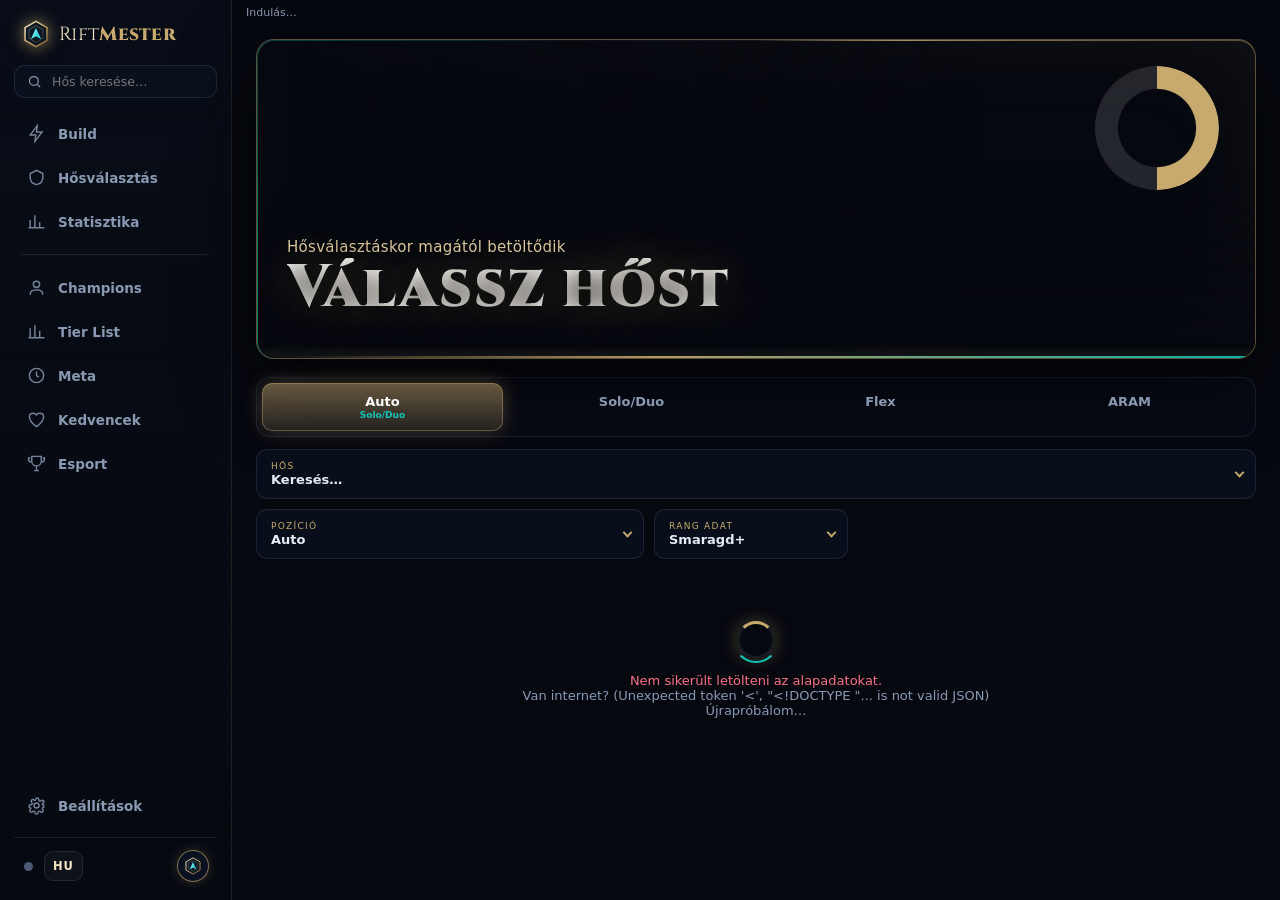
==== web/index.html @ b4574c11 "RiftMester 3.13.0" ====
<!DOCTYPE html>
<html lang="hu">
<head>
<meta charset="utf-8">
<title>RiftMester</title>
<meta name="viewport" content="width=device-width, initial-scale=1">
<link rel="icon" href="logo.svg">
<link rel="preconnect" href="https://fonts.bunny.net">
<link href="https://fonts.bunny.net/css?family=cinzel:600,700,900&display=swap" rel="stylesheet">
<link rel="stylesheet" href="style.css">
</head>
<body>
<div id="bg"><div id="bgImg"></div><div class="glow g1"></div><div class="glow g2"></div><div class="glow g3"></div></div>

<div class="shell">
<aside class="sidebar">
  <div class="side-brand"><img src="logo.svg" alt=""><span>Rift<b>Mester</b></span></div>
  <div class="searchbox side-search"><svg viewBox="0 0 24 24" fill="none" stroke="currentColor" stroke-width="2"><circle cx="11" cy="11" r="7"/><path d="M21 21l-4.3-4.3"/></svg><input type="text" id="topSearch" placeholder="Hős keresése…" data-i18n-ph="Hős keresése…" autocomplete="off"></div>
  <button class="side-btn nav-btn" data-page="build">
    <svg viewBox="0 0 24 24" fill="none" stroke="currentColor" stroke-width="1.8"><path d="M13 2 4 14h7l-1 8 9-12h-7z"/></svg><span data-i18n>Build</span></button>
  <button class="side-btn nav-btn" data-page="cs">
    <svg viewBox="0 0 24 24" fill="none" stroke="currentColor" stroke-width="1.8"><path d="M12 3 4 7v5c0 5 3.5 8 8 9 4.5-1 8-4 8-9V7z"/></svg><span data-i18n>Hősválasztás</span></button>
  <button class="side-btn nav-btn ig" data-page="ingame" hidden>
    <svg viewBox="0 0 24 24" fill="none" stroke="currentColor" stroke-width="1.8"><rect x="2" y="7" width="20" height="10" rx="4"/><path d="M7 11v2M6 12h2M15 12h.01M18 12h.01"/></svg><span data-i18n>In game</span></button>
  <button class="side-btn nav-btn" data-page="stats">
    <svg viewBox="0 0 24 24" fill="none" stroke="currentColor" stroke-width="1.8"><path d="M4 20V10M10 20V4M16 20v-7M22 20H2"/></svg><span data-i18n>Statisztika</span></button>
  <div class="side-sep"></div>
  <button class="side-btn nav-btn" data-page="champions">
    <svg viewBox="0 0 24 24" fill="none" stroke="currentColor" stroke-width="1.8"><circle cx="12" cy="8" r="4"/><path d="M4 21c0-4 3.5-6 8-6s8 2 8 6"/></svg><span data-i18n>Champions</span></button>
  <button class="side-btn nav-btn" data-page="tierlist">
    <svg viewBox="0 0 24 24" fill="none" stroke="currentColor" stroke-width="1.8"><path d="M4 20V8M10 20V4M16 20v-9M22 20H2"/></svg><span data-i18n>Tier List</span></button>
  <button class="side-btn nav-btn" data-page="meta">
    <svg viewBox="0 0 24 24" fill="none" stroke="currentColor" stroke-width="1.8"><circle cx="12" cy="12" r="9"/><path d="M12 7v5l3 2"/></svg><span data-i18n>Meta</span></button>
  <button class="side-btn nav-btn" data-page="favorites">
    <svg viewBox="0 0 24 24" fill="none" stroke="currentColor" stroke-width="1.8"><path d="M12 21C5 16 3 11.5 3 8.5 3 5.5 5.5 4 8 4c1.7 0 3.1.9 4 2.3C12.9 4.9 14.3 4 16 4c2.5 0 5 1.5 5 4.5 0 3-2 7.5-9 12.5z"/></svg><span data-i18n>Kedvencek</span></button>
  <button class="side-btn nav-btn" data-page="esport">
    <svg viewBox="0 0 24 24" fill="none" stroke="currentColor" stroke-width="1.8"><path d="M6 9a6 6 0 0 0 12 0V3H6zM9 21h6M12 15v6M4 5H2v2a3 3 0 0 0 3 3M20 5h2v2a3 3 0 0 1-3 3"/></svg><span data-i18n>Esport</span><span class="nav-badge off" id="esBadge"></span></button>
  <div class="side-spacer"></div>
  <button class="side-btn" id="sideSettings">
    <svg viewBox="0 0 24 24" fill="none" stroke="currentColor" stroke-width="1.8"><circle cx="12" cy="12" r="3.2"/><path d="M19.4 15a1.7 1.7 0 0 0 .3 1.8 2 2 0 1 1-2.8 2.8 1.7 1.7 0 0 0-2.9 1.2 2 2 0 1 1-4 0 1.7 1.7 0 0 0-2.9-1.2 2 2 0 1 1-2.8-2.8A1.7 1.7 0 0 0 4.6 15a2 2 0 1 1 0-4 1.7 1.7 0 0 0 1.5-2.9 2 2 0 1 1 2.8-2.8A1.7 1.7 0 0 0 11 4.6a2 2 0 1 1 4 0 1.7 1.7 0 0 0 2.9 1.5 2 2 0 1 1 2.8 2.8A1.7 1.7 0 0 0 19.4 11a2 2 0 1 1 0 4z"/></svg><span data-i18n>Beállítások</span></button>
  <div class="side-foot">
    <div class="status" id="status" title=""><span class="dot"></span></div>
    <button class="lang-btn" id="langBtn">HU</button>
    <div class="avatar" title="RiftMester"><img src="logo.svg" alt=""></div>
  </div>
</aside>

<div class="appmain">
<div class="statusline" id="statusText" data-i18n>Indulás…</div>

<div id="banner"></div>

<!-- ============ BUILD ============ -->
<section class="page" id="page-build">
  <div class="hero" id="hero">
    <div class="hero-glow"></div>
    <div class="hero-img" id="heroImg"></div>
    <div class="hero-in">
      <div class="hero-top"><div class="badges" id="badges"></div><div class="hero-wr" id="heroWr"></div></div>
      <div class="hero-name">
        <div class="champ-title" id="champTitle" data-i18n>Hősválasztáskor magától betöltődik</div>
        <div class="champ-name" id="champName" data-i18n>Válassz hőst</div>
      </div>
      <div class="abil" id="heroAbil"></div>
    </div>
  </div>

  <div class="favs" id="favs"></div>

  <div class="mode-tabs" id="modeTabs"></div>

  <div class="controls">
    <div class="dd wide" id="ddChamp">
      <button class="dd-btn"><span class="dd-label" data-i18n>Hős</span><span class="dd-value" id="ddChampVal" data-i18n>Keresés…</span><i class="chev"></i></button>
      <div class="dd-menu">
        <input type="text" id="champSearch" placeholder="Írd be a hős nevét…" data-i18n-ph="Írd be a hős nevét…" autocomplete="off">
        <div class="dd-list" id="champList"></div>
      </div>
    </div>
    <div class="dd" id="ddRole">
      <button class="dd-btn"><span class="dd-label" data-i18n>Pozíció</span><span class="dd-value" id="ddRoleVal">Auto</span><i class="chev"></i></button>
      <div class="dd-menu"><div class="dd-list" id="roleList"></div></div>
    </div>
    <div class="dd" id="ddRank">
      <button class="dd-btn"><span class="dd-label" data-i18n>Rang adat</span><span class="dd-value" id="ddRankVal">Smaragd+</span><i class="chev"></i></button>
      <div class="dd-menu"><div class="dd-list" id="rankList"></div></div>
    </div>
  </div>

  <div id="content">
    <div class="placeholder" id="placeholder"><div class="spinner"></div><p id="placeholderText" data-i18n>Adatok betöltése…</p></div>
  </div>
</section>

<!-- ============ HŐSVÁLASZTÁS ============ -->
<section class="page" id="page-cs" hidden>
  <div id="csContent"></div>
</section>

<!-- ============ IN GAME ============ -->
<section class="page" id="page-ingame" hidden>
  <div id="igContent"></div>
</section>

<!-- ============ STATISZTIKA ============ -->
<section class="page" id="page-stats" hidden>
  <div id="statsContent"><div class="placeholder"><div class="spinner"></div><p data-i18n>Statisztika betöltése…</p></div></div>
</section>

<!-- ============ CHAMPIONS ============ -->
<section class="page" id="page-champions" hidden>
  <div id="champContent"></div>
</section>

<!-- ============ TIER LIST ============ -->
<section class="page" id="page-tierlist" hidden>
  <div id="tierContent"></div>
</section>

<!-- ============ META ============ -->
<section class="page" id="page-meta" hidden>
  <div id="metaContent"></div>
</section>

<!-- ============ KEDVENCEK ============ -->
<section class="page" id="page-favorites" hidden>
  <div id="favContent"></div>
</section>

<!-- ============ ESPORT ============ -->
<section class="page" id="page-esport" hidden>
  <div id="esportContent"></div>
</section>

<!-- ============ HAMAROSAN ============ -->
<section class="page" id="page-soon" hidden>
  <div class="soon glass">
    <div class="soon-ic"><img src="logo.svg" alt=""></div>
    <h2 id="soonTitle">Hamarosan</h2>
    <p id="soonText" data-i18n>Ez a rész hamarosan elkészül.</p>
  </div>
</section>

<footer id="footer"></footer>
</div><!-- /main -->
</div><!-- /shell -->

<!-- ============ BEÁLLÍTÁSOK ============ -->
<div class="drawer" id="settings" hidden>
  <div class="drawer-in glass">
    <div class="drawer-h"><h2 data-i18n>Beállítások</h2><button class="icon-btn" id="closeSettings" data-i18n-title="Bezárás" title="Bezárás">✕</button></div>
    <div id="settingsBody"></div>
  </div>
</div>

<div id="tooltip"></div>
<div id="toast"></div>
<script src="i18n.js"></script>
<script src="app.js"></script>
</body>
</html>
---- web/style.css ----
/* ================================================================ RiftMester */
:root {
  --bg: #05080f;
  --glass: rgba(14, 22, 38, .62);
  --glass2: rgba(20, 31, 52, .7);
  --stroke: rgba(160, 190, 230, .12);
  --stroke2: rgba(200, 170, 110, .35);
  --gold: #c8aa6e;
  --gold2: #f3e6c4;
  --accent: #c8aa6e;
  --accent2: #0ac8b9;
  --text: #e6ecf5;
  --muted: #8a99b2;
  --dim: #56647c;
  --good: #34d399;
  --mid: #f5c451;
  /* a hős színe – alapértelmezett jeges-kék, amíg nincs témázott hős (különben eltűnne a dizájn) */
  --champ: #3db5e6;
  --champ2: #0ac8b9;
  --champ-rgb: 61, 181, 230;
  --bad: #fb7185;
  --ap: #a78bfa;
  --ad: #fb923c;
  --r: 14px;
  --font: "Segoe UI Variable Text", "Segoe UI", system-ui, -apple-system, sans-serif;
  --font-d: "Segoe UI Variable Display", "Segoe UI", system-ui, sans-serif;
}
* { box-sizing: border-box; }
html, body { margin: 0; background: var(--bg); color: var(--text); font-family: var(--font); font-size: 13px; }
body { overflow-y: auto; overflow-x: hidden; min-height: 100vh; }
img { display: block; }
button { font-family: inherit; }
::-webkit-scrollbar { width: 7px; }
::-webkit-scrollbar-thumb { background: #ffffff1f; border-radius: 8px; }
::-webkit-scrollbar-track { background: transparent; }
.num { font-variant-numeric: tabular-nums; }

/* ---------- élő háttér */
#bg { position: fixed; inset: 0; z-index: -1; overflow: hidden; background: radial-gradient(120% 80% at 50% 0%, #0d1a30 0%, var(--bg) 60%); }
#bgImg { position: absolute; inset: -40px; background-size: cover; background-position: 50% 20%; filter: blur(28px) saturate(1.3); opacity: .38; transition: background-image .6s, opacity .6s; }
#bg::after { content: ""; position: absolute; inset: 0; background: linear-gradient(180deg, rgba(5,8,15,.25), rgba(5,8,15,.92) 55%, var(--bg)); }
.glow { position: absolute; width: 320px; height: 320px; border-radius: 50%; filter: blur(80px); opacity: .22; animation: drift 18s ease-in-out infinite alternate; }
.glow.g1 { background: var(--accent); top: -120px; left: -80px; }
.glow.g2 { background: var(--accent2); bottom: -140px; right: -100px; animation-delay: -9s; opacity: .14; }
@keyframes drift { to { transform: translate(60px, 90px) scale(1.15); } }

.glass { background: var(--glass); border: 1px solid var(--stroke); border-radius: var(--r);
  backdrop-filter: blur(14px) saturate(1.2); -webkit-backdrop-filter: blur(14px) saturate(1.2);
  box-shadow: 0 10px 30px rgba(0,0,0,.35), inset 0 1px 0 rgba(255,255,255,.04); }

/* ---------- felső sáv */
.topbar { position: sticky; top: 0; z-index: 40; display: flex; align-items: center; gap: 10px; padding: 9px 12px;
  background: rgba(6,10,18,.72); backdrop-filter: blur(16px); -webkit-backdrop-filter: blur(16px); border-bottom: 1px solid var(--stroke); }
.brand { display: flex; align-items: center; gap: 7px; font-family: var(--font-d); font-size: 15.5px; letter-spacing: .3px; color: var(--gold2); }
.brand img { width: 24px; height: 24px; filter: drop-shadow(0 0 6px #c8aa6e55); }
.brand b { color: var(--gold); font-weight: 800; }
.nav { display: flex; gap: 2px; margin-left: auto; background: rgba(255,255,255,.04); border: 1px solid var(--stroke); border-radius: 10px; padding: 2px; }
.nav-btn { border: 0; background: none; color: var(--muted); font-weight: 650; font-size: 12px; padding: 5px 11px; border-radius: 8px; cursor: pointer; transition: .15s; }
.nav-btn:hover { color: var(--text); }
.nav-btn.on { background: linear-gradient(180deg, rgba(255,255,255,.12), rgba(255,255,255,.04)); color: var(--gold2); box-shadow: inset 0 0 0 1px var(--stroke2); }
.icon-btn { width: 30px; height: 30px; display: grid; place-items: center; border-radius: 9px; border: 1px solid var(--stroke); background: rgba(255,255,255,.04);
  color: var(--muted); cursor: pointer; transition: .2s; font-size: 14px; }
.icon-btn:hover { color: var(--gold2); border-color: var(--stroke2); }
.icon-btn svg { width: 17px; height: 17px; }
#openSettings:hover svg { transform: rotate(60deg); transition: transform .4s; }
.status { width: 12px; display: grid; place-items: center; }
.status .dot { width: 9px; height: 9px; border-radius: 50%; background: #4b5a72; }
.status.on .dot { background: var(--good); box-shadow: 0 0 8px var(--good); }
.status.select .dot { background: var(--accent2); box-shadow: 0 0 10px var(--accent2); animation: pulse 1.3s infinite; }
.status.game .dot { background: var(--mid); box-shadow: 0 0 9px var(--mid); }
@keyframes pulse { 50% { opacity: .3; } }
.statusline { font-size: 11px; color: var(--muted); padding: 6px 14px 0; display: flex; gap: 6px; align-items: center; }

/* ---------- oldalak */
.page { padding: 8px 12px 6px; animation: fade .3s ease-out; }
@keyframes fade { from { opacity: 0; transform: translateY(5px); } }
#banner:empty { display: none; }
#banner { padding: 8px 12px 0; }

/* ---------- hős fejléc */
.hero { position: relative; height: 150px; overflow: hidden; padding: 0; }
.hero-img { position: absolute; inset: 0; background-size: cover; background-position: 50% 16%; transform: scale(1.04); transition: background-image .5s; }
.hero-img::after { content: ""; position: absolute; inset: 0;
  background: linear-gradient(90deg, rgba(6,10,18,.94) 0%, rgba(6,10,18,.6) 52%, rgba(6,10,18,.15) 100%), linear-gradient(0deg, rgba(6,10,18,.95), transparent 55%); }
.hero::before { content: ""; position: absolute; inset: 0; border-radius: var(--r); padding: 1px; z-index: 2; pointer-events: none;
  background: linear-gradient(120deg, var(--accent), transparent 35%, transparent 70%, var(--accent2));
  -webkit-mask: linear-gradient(#000 0 0) content-box, linear-gradient(#000 0 0); -webkit-mask-composite: xor; mask-composite: exclude; opacity: .7; }
.hero-in { position: relative; z-index: 1; height: 100%; display: flex; align-items: flex-end; gap: 12px; padding: 14px; }
.champ-frame { width: 72px; height: 72px; padding: 3px; flex: none; background: linear-gradient(140deg, var(--gold2), var(--accent) 45%, #3a2a10);
  clip-path: polygon(50% 0,100% 25%,100% 75%,50% 100%,0 75%,0 25%); filter: drop-shadow(0 0 10px rgba(0,0,0,.6)); }
.champ-frame img { width: 100%; height: 100%; object-fit: cover; clip-path: polygon(50% 0,100% 25%,100% 75%,50% 100%,0 75%,0 25%); background: #0b1220; }
.champ-name { font-family: var(--font-d); font-size: 25px; font-weight: 750; color: #fff; letter-spacing: .2px; text-shadow: 0 2px 12px #000; line-height: 1.05; }
.champ-title { color: var(--gold); font-size: 12px; margin-top: 2px; }
.badges { display: flex; gap: 5px; flex-wrap: wrap; margin-top: 8px; }
.badge { font-size: 10.5px; padding: 3px 8px; border-radius: 20px; background: rgba(0,0,0,.5); border: 1px solid rgba(255,255,255,.12); white-space: nowrap; display: inline-flex; align-items: center; gap: 4px; }
.badge b { font-weight: 750; }
.badge.warn { border-color: #f5c45188; color: var(--mid); }
.badge.acc { border-color: var(--accent); color: var(--gold2); }

/* ---------- kedvencek */
.favs { display: flex; gap: 8px; margin: 10px 0 2px; overflow-x: auto; padding: 2px 2px 6px; }
.favs:empty { display: none; }
.favs .lbl { font-size: 9.5px; letter-spacing: 1.4px; text-transform: uppercase; color: var(--gold); writing-mode: vertical-rl; transform: rotate(180deg); text-align: center; opacity: .8; }
.fav { flex: none; width: 58px; text-align: center; cursor: pointer; transition: transform .15s; }
.fav:hover { transform: translateY(-2px); }
.fav .ring { width: 48px; height: 48px; margin: 0 auto; border-radius: 50%; padding: 3px; position: relative;
  background: conic-gradient(var(--good) calc(var(--wr) * 1%), rgba(251,113,133,.65) 0); }
.fav.nowr .ring { background: conic-gradient(var(--gold) 100%, transparent 0); }
.fav.sel .ring { box-shadow: 0 0 0 2px var(--accent2), 0 0 14px var(--accent2); }
.fav img { width: 100%; height: 100%; border-radius: 50%; border: 2px solid var(--bg); }
.fav .g { font-size: 10px; color: var(--muted); margin-top: 3px; white-space: nowrap; }
.fav .w { font-size: 10.5px; font-weight: 750; }

/* ---------- mód fülek */
.mode-tabs { display: flex; gap: 3px; margin: 8px 0; padding: 3px; border-radius: 12px; background: rgba(255,255,255,.035); border: 1px solid var(--stroke); }
.mtab { flex: 1; text-align: center; padding: 7px 2px; border-radius: 9px; cursor: pointer; color: var(--muted); font-weight: 700; font-size: 11.5px; transition: .18s; position: relative; white-space: nowrap; }
.mtab:hover { color: var(--text); background: rgba(255,255,255,.05); }
.mtab.on { color: #fff; background: linear-gradient(180deg, color-mix(in srgb, var(--accent) 38%, #12223a), #12223a); box-shadow: inset 0 0 0 1px color-mix(in srgb, var(--accent) 60%, transparent), 0 4px 14px rgba(0,0,0,.35); }
.mtab small { display: block; font-size: 9px; font-weight: 650; color: var(--accent2); margin-top: 1px; }
.mtab .live { position: absolute; top: 4px; right: 5px; width: 6px; height: 6px; border-radius: 50%; background: var(--accent2); box-shadow: 0 0 6px var(--accent2); }

/* ---------- lenyílók */
.controls { display: grid; grid-template-columns: 1fr 1fr; gap: 7px; margin-bottom: 10px; }
.dd { position: relative; }
.dd.wide { grid-column: 1 / -1; }
.dd-btn { width: 100%; display: flex; flex-direction: column; align-items: flex-start; gap: 1px; text-align: left; cursor: pointer;
  background: rgba(255,255,255,.04); border: 1px solid var(--stroke); color: var(--text); padding: 7px 30px 7px 11px; border-radius: 11px; position: relative; transition: .15s; }
.dd-btn:hover, .dd.open .dd-btn { border-color: var(--stroke2); background: rgba(255,255,255,.06); }
.dd-label { font-size: 9px; letter-spacing: 1.3px; text-transform: uppercase; color: var(--gold); }
.dd-value { font-size: 13px; font-weight: 650; white-space: nowrap; overflow: hidden; text-overflow: ellipsis; max-width: 100%; display: flex; align-items: center; gap: 6px; }
.dd-value img { width: 18px; height: 18px; border-radius: 5px; }
.chev { position: absolute; right: 12px; top: 50%; width: 7px; height: 7px; border-right: 2px solid var(--gold); border-bottom: 2px solid var(--gold); transform: translateY(-70%) rotate(45deg); transition: transform .2s; }
.dd.open .chev { transform: translateY(-30%) rotate(-135deg); }
.dd-menu { display: none; position: absolute; top: calc(100% + 5px); left: 0; right: 0; z-index: 50; background: rgba(10,16,28,.97); border: 1px solid var(--stroke2);
  border-radius: 12px; box-shadow: 0 18px 40px rgba(0,0,0,.7); padding: 5px; }
#ddRank .dd-menu { left: auto; min-width: 200px; }
#ddRole .dd-menu { min-width: 250px; }
.dd.open .dd-menu { display: block; animation: drop .15s ease-out; }
@keyframes drop { from { opacity: 0; transform: translateY(-4px); } }
.dd-menu input { width: 100%; margin-bottom: 5px; padding: 8px 10px; border-radius: 9px; border: 1px solid var(--stroke); background: rgba(0,0,0,.35); color: var(--text); font: inherit; outline: none; }
.dd-menu input:focus { border-color: var(--accent2); }
.dd-list { max-height: 300px; overflow-y: auto; }
.dd-item { display: flex; align-items: center; gap: 8px; padding: 6px 8px; border-radius: 8px; cursor: pointer; }
.dd-item:hover, .dd-item.kb { background: rgba(255,255,255,.07); }
.dd-item.sel { background: rgba(200,170,110,.12); box-shadow: inset 0 0 0 1px var(--stroke2); }
.dd-item img { width: 24px; height: 24px; border-radius: 6px; }
.dd-item .sub { margin-left: auto; font-size: 11px; color: var(--muted); white-space: nowrap; }
.role-ico { width: 17px; height: 17px; flex: none; color: var(--gold); }

/* ---------- kártyák */
.card { margin-bottom: 10px; overflow: hidden; }
.card-h { display: flex; align-items: center; gap: 9px; padding: 10px 13px; cursor: pointer; user-select: none; }
.card-h:hover { background: rgba(255,255,255,.025); }
.card-h .ico { width: 22px; height: 22px; display: grid; place-items: center; font-size: 15px; }
.card-h .ico img { width: 22px; height: 22px; border-radius: 6px; }
.card-h h2 { margin: 0; font-family: var(--font-d); font-size: 13.5px; letter-spacing: .3px; color: var(--gold2); font-weight: 700; }
.card-h .meta { margin-left: auto; font-size: 11px; color: var(--muted); }
.card-h .chev { position: static; transform: rotate(45deg); margin-left: 8px; }
.card.collapsed .card-h .chev { transform: rotate(-45deg); }
.card-b { padding: 2px 13px 13px; }
.card.collapsed .card-b { display: none; }
.wr { font-weight: 750; }
.wr.g { color: var(--good); } .wr.m { color: var(--mid); } .wr.b { color: var(--bad); }
.sub-h { font-size: 9.5px; letter-spacing: 1.4px; text-transform: uppercase; color: var(--muted); margin: 11px 0 7px; display: flex; align-items: center; gap: 8px; }
.sub-h::after { content: ""; flex: 1; height: 1px; background: var(--stroke); order: 1; }
.sub-h .r { color: var(--text); letter-spacing: 0; text-transform: none; font-size: 11px; order: 2; }

/* ---------- ikonok */
.ic { position: relative; width: 40px; height: 40px; border-radius: 9px; border: 1px solid rgba(200,170,110,.4); overflow: hidden; background: #000; cursor: help; flex: none; }
.ic img { width: 100%; height: 100%; }
.ic .n { position: absolute; right: 2px; bottom: 0; font-size: 10px; font-weight: 800; text-shadow: 0 0 3px #000, 0 0 3px #000; }
.ic.owned::after { content: "✓"; position: absolute; inset: 0; display: grid; place-items: center; font-size: 20px; font-weight: 900; color: var(--good); background: rgba(0,0,0,.55); }
.ic.fit::before { content: ""; position: absolute; top: 3px; right: 3px; width: 7px; height: 7px; border-radius: 50%; background: var(--accent2); box-shadow: 0 0 6px var(--accent2); z-index: 2; }
.icons { display: flex; align-items: center; gap: 6px; flex-wrap: wrap; }

/* ---------- egységes build útvonal */
.start-row { display: flex; align-items: center; gap: 10px; }
.start-row .meta { margin-left: auto; text-align: right; font-size: 11px; color: var(--muted); line-height: 1.35; }
.path { display: grid; grid-template-columns: repeat(6, 1fr); gap: 5px; margin-top: 4px; position: relative; }
.path::before { content: ""; position: absolute; left: 7%; right: 7%; top: 39px; height: 2px; background: linear-gradient(90deg, var(--accent), var(--accent2)); opacity: .35; z-index: 0; }
.slot { position: relative; z-index: 1; display: flex; flex-direction: column; align-items: center; text-align: center; padding: 6px 2px 7px; border-radius: 11px; transition: .2s; }
.slot .no { font-size: 9.5px; font-weight: 800; color: var(--dim); margin-bottom: 4px; letter-spacing: .5px; }
.slot.core .no { color: var(--gold); }
.slot .ic.main { width: 46px; height: 46px; border-radius: 11px; border: 1.5px solid var(--gold); box-shadow: 0 4px 14px rgba(0,0,0,.5); }
.slot.opt .ic.main { border-color: rgba(200,170,110,.55); }
.slot .nm { font-size: 9.8px; line-height: 1.2; color: var(--text); margin-top: 5px; height: 2.4em; overflow: hidden; display: -webkit-box; -webkit-line-clamp: 2; -webkit-box-orient: vertical; padding: 0 1px; }
.slot .w { font-size: 10px; margin-top: 2px; }
.slot .alts { display: flex; gap: 3px; margin-top: 5px; }
.slot .alts .ic { width: 23px; height: 23px; border-radius: 6px; border-color: rgba(255,255,255,.18); opacity: .9; }
.slot .alts .ic.fit::before { width: 5px; height: 5px; top: 2px; right: 2px; }
.slot.done { opacity: .55; }
.slot.next { background: linear-gradient(180deg, color-mix(in srgb, var(--accent2) 22%, transparent), transparent); box-shadow: inset 0 0 0 1px color-mix(in srgb, var(--accent2) 60%, transparent); opacity: 1; }
.slot.next .ic.main { border-color: var(--accent2); box-shadow: 0 0 0 2px var(--accent2), 0 0 18px var(--accent2); animation: glow 1.6s infinite; }
.slot.next .no { color: var(--accent2); }
.slot.next .no::after { content: " · MOST"; }
@keyframes glow { 50% { box-shadow: 0 0 0 2px var(--accent2), 0 0 5px var(--accent2); } }
.path-legend { display: flex; justify-content: space-between; font-size: 10.5px; color: var(--muted); margin-top: 8px; padding-top: 8px; border-top: 1px dashed var(--stroke); gap: 8px; flex-wrap: wrap; }
.path-legend i { display: inline-block; width: 7px; height: 7px; border-radius: 50%; background: var(--accent2); box-shadow: 0 0 5px var(--accent2); margin-right: 4px; vertical-align: 0; }

/* ---------- rúnák */
.rune-wrap { display: grid; grid-template-columns: 1.25fr 1fr; gap: 9px; }
.tree { background: rgba(0,0,0,.25); border: 1px solid var(--stroke); border-radius: 12px; padding: 9px 6px; }
.tree-h { display: flex; align-items: center; gap: 6px; justify-content: center; margin-bottom: 6px; font-weight: 750; font-size: 12px; }
.tree-h img { width: 20px; height: 20px; }
.rrow { display: flex; justify-content: center; gap: 6px; padding: 4px 0; }
.rrow + .rrow { border-top: 1px dashed rgba(255,255,255,.05); }
.rune { width: 30px; height: 30px; border-radius: 50%; padding: 2px; opacity: .22; filter: grayscale(1); transition: .15s; cursor: help; }
.rune img { width: 100%; height: 100%; }
.rune.on { opacity: 1; filter: none; box-shadow: 0 0 0 2px var(--tree, var(--gold)), 0 0 12px var(--tree, var(--gold)); }
.rrow.key .rune { width: 40px; height: 40px; }
.keystone-name { text-align: center; margin: 2px 0 4px; color: var(--gold2); font-weight: 650; font-size: 12px; }
.shards { display: flex; flex-direction: column; gap: 5px; margin-top: 8px; padding-top: 8px; border-top: 1px solid var(--stroke); }
.shard { display: flex; align-items: center; gap: 7px; font-size: 11.5px; }
.shard img, .shard .sh-fallback { width: 20px; height: 20px; border-radius: 50%; background: rgba(255,255,255,.08); padding: 2px; }
.sh-fallback { display: grid; place-items: center; font-size: 9px; color: var(--gold); }
.auto-st { margin-top: 10px; font-size: 11.5px; padding: 7px 10px; border-radius: 9px; background: rgba(52,211,153,.08); border: 1px solid rgba(52,211,153,.3); color: #bdf5dc; }
.auto-st.bad { background: rgba(251,113,133,.08); border-color: rgba(251,113,133,.35); color: #ffd0d8; }

.btn { display: inline-flex; align-items: center; justify-content: center; gap: 7px; cursor: pointer; border: 1px solid var(--stroke2); color: var(--gold2);
  background: linear-gradient(180deg, rgba(255,255,255,.09), rgba(255,255,255,.02)); padding: 8px 13px; border-radius: 10px; font-weight: 650; font-size: 12.5px; transition: .15s; }
.btn:hover { border-color: var(--gold); box-shadow: 0 0 14px rgba(200,170,110,.25); }
.btn.full { width: 100%; margin-top: 10px; }
.btn:disabled { opacity: .5; cursor: default; }
.btn.small { padding: 5px 10px; font-size: 11.5px; }

/* ---------- skillek */
.spell-row { display: flex; gap: 14px; }
.spell { display: flex; align-items: center; gap: 8px; }
.spell .nm { font-weight: 650; }
.max-row { display: flex; align-items: center; gap: 7px; margin-bottom: 9px; }
.skill { position: relative; }
.skill .ic { width: 40px; height: 40px; border-color: var(--gold); }
.skill .key { position: absolute; left: -4px; bottom: -4px; background: #0b1424; border: 1px solid var(--gold); color: var(--gold2); font-size: 10px; font-weight: 850; width: 17px; height: 17px; display: grid; place-items: center; border-radius: 5px; }
.arrow { width: 10px; height: 10px; border-top: 2px solid var(--dim); border-right: 2px solid var(--dim); transform: rotate(45deg); flex: none; }
.grid { display: grid; grid-template-columns: 24px repeat(18, 1fr); gap: 2px; }
.grid .lbl { display: grid; place-items: center; font-weight: 850; color: var(--gold); font-size: 11px; }
.grid .hdr { font-size: 8.5px; color: var(--dim); text-align: center; }
.grid .hdr.now { color: #fff; font-weight: 850; }
.grid .c { height: 18px; border-radius: 4px; background: rgba(255,255,255,.035); display: grid; place-items: center; font-size: 9.5px; color: transparent; }
.grid .c.on { color: #04101a; font-weight: 850; }
.grid .c.on.Q { background: #2dd4bf; } .grid .c.on.W { background: #60a5fa; } .grid .c.on.E { background: #c084fc; } .grid .c.on.R { background: var(--gold); }
.grid .c.now { outline: 2px solid #fff; outline-offset: -1px; }
.lvl-hint { margin: 2px 0 9px; font-size: 12px; background: rgba(0,0,0,.25); border-left: 3px solid var(--accent); padding: 7px 10px; border-radius: 8px; }
.lvl-hint b { color: var(--gold2); }

/* ---------- ellenfél */
.enemy-row { display: flex; gap: 6px; flex-wrap: wrap; }
.enemy-row .ic { width: 34px; height: 34px; border-radius: 50%; border-color: rgba(251,113,133,.6); }
.dmg { margin: 10px 0 4px; }
.dmg-bar { display: flex; height: 8px; border-radius: 5px; overflow: hidden; background: rgba(255,255,255,.06); }
.dmg-bar .ad { background: linear-gradient(90deg, #f97316, #fdba74); }
.dmg-bar .ap { background: linear-gradient(90deg, #8b5cf6, #c4b5fd); }
.dmg-leg { display: flex; justify-content: space-between; font-size: 11px; color: var(--muted); margin-top: 4px; }
.tip { background: rgba(0,0,0,.25); border-left: 3px solid var(--accent2); padding: 8px 10px; border-radius: 8px; margin-top: 7px; font-size: 12px; line-height: 1.4; }
.tip .icons { margin-top: 6px; }
.tip .icons .ic { width: 30px; height: 30px; }
.tips-list { margin: 0; padding-left: 16px; color: var(--muted); line-height: 1.5; font-size: 12px; }
.tips-list li + li { margin-top: 4px; }

/* ---------- jegyzetek, hibák */
.note { display: flex; gap: 8px; align-items: center; font-size: 12px; line-height: 1.4; padding: 8px 11px; border-radius: 11px; margin-bottom: 8px;
  background: rgba(245,196,81,.08); border: 1px solid rgba(245,196,81,.35); color: #f6e2ab; }
.note.info { background: rgba(10,200,185,.08); border-color: rgba(10,200,185,.35); color: #c3f5ef; }
.note .btn { margin-left: auto; flex: none; }
.errbox { padding: 13px; margin: 6px 0 12px; border-color: rgba(251,113,133,.35); }
.errbox h3 { margin: 0 0 6px; color: var(--bad); font-size: 14px; }
.errbox pre { white-space: pre-wrap; word-break: break-word; font-size: 10.5px; color: #d6b4bb; max-height: 160px; overflow: auto; background: rgba(0,0,0,.35); padding: 8px; border-radius: 8px; }
.errbox .row { display: flex; gap: 8px; margin-top: 8px; }
.placeholder { text-align: center; padding: 46px 20px; color: var(--muted); }
.spinner { width: 38px; height: 38px; margin: 0 auto 14px; border: 3px solid rgba(255,255,255,.08); border-top-color: var(--accent); border-radius: 50%; animation: spin 1s linear infinite; }
@keyframes spin { to { transform: rotate(360deg); } }
.err { color: var(--bad); }
footer { text-align: center; font-size: 10.5px; color: var(--dim); padding: 4px 12px 14px; }

/* ================================================================ Statisztika */
.prof { display: flex; align-items: center; gap: 11px; padding: 12px; margin-bottom: 10px; }
.prof img { width: 50px; height: 50px; border-radius: 50%; border: 2px solid var(--gold); }
.prof .nm { font-family: var(--font-d); font-size: 17px; font-weight: 750; }
.prof .nm span { color: var(--muted); font-weight: 500; font-size: 13px; }
.prof .sm { font-size: 11px; color: var(--muted); margin-top: 2px; }
.prof .btn { margin-left: auto; }
.ranked { display: grid; grid-template-columns: 1fr 1fr; gap: 8px; margin-bottom: 10px; }
.rk { padding: 11px; display: flex; gap: 9px; align-items: center; min-height: 74px; }
.rk img { width: 46px; height: 46px; object-fit: contain; filter: drop-shadow(0 0 8px rgba(0,0,0,.6)); }
.rk .q { font-size: 9.5px; letter-spacing: 1.2px; text-transform: uppercase; color: var(--gold); }
.rk .t { font-weight: 750; font-size: 14px; margin: 1px 0; }
.rk .s { font-size: 11px; color: var(--muted); }
.summary { display: flex; gap: 14px; align-items: center; padding: 13px; margin: 8px 0 10px; }
.donut { width: 96px; height: 96px; flex: none; position: relative; }
.donut svg { width: 100%; height: 100%; transform: rotate(-90deg); }
.donut .c { position: absolute; inset: 0; display: grid; place-items: center; text-align: center; }
.donut .c b { font-size: 16.5px; font-family: var(--font-d); display: block; }
.donut .c span { font-size: 9.5px; color: var(--muted); letter-spacing: 1px; text-transform: uppercase; }
.kpis { display: grid; grid-template-columns: 1fr 1fr; gap: 8px 14px; flex: 1; }
.kpi .v { font-size: 17px; font-weight: 750; font-family: var(--font-d); }
.kpi .l { font-size: 10px; color: var(--muted); letter-spacing: .6px; text-transform: uppercase; }
.crow { display: grid; grid-template-columns: 34px 1fr auto; gap: 10px; align-items: center; padding: 7px 4px; border-bottom: 1px solid rgba(255,255,255,.04); cursor: pointer; border-radius: 8px; }
.crow:hover { background: rgba(255,255,255,.04); }
.crow img { width: 34px; height: 34px; border-radius: 9px; }
.crow .nm { font-weight: 650; font-size: 12.5px; display: flex; justify-content: space-between; gap: 6px; }
.crow .nm span { color: var(--muted); font-weight: 500; font-size: 11px; }
.wl { display: flex; height: 6px; border-radius: 4px; overflow: hidden; margin-top: 5px; background: rgba(255,255,255,.06); }
.wl .w { background: linear-gradient(90deg, #10b981, #34d399); }
.wl .l { background: linear-gradient(90deg, #e11d48, #fb7185); }
.crow .st { text-align: right; font-size: 11px; color: var(--muted); line-height: 1.35; min-width: 64px; }
.crow .st .wr { font-size: 13px; }
.mrow { display: grid; grid-template-columns: 4px 32px 1fr auto; gap: 9px; align-items: center; padding: 6px 0; border-bottom: 1px solid rgba(255,255,255,.04); }
.mrow .bar { width: 4px; height: 32px; border-radius: 3px; background: var(--bad); }
.mrow.win .bar { background: var(--good); }
.mrow img { width: 32px; height: 32px; border-radius: 8px; }
.mrow .t1 { font-weight: 650; font-size: 12px; }
.mrow .t2 { font-size: 10.5px; color: var(--muted); }
.mrow .kda { text-align: right; font-size: 12px; font-weight: 650; }
.mrow .kda span { display: block; font-size: 10.5px; color: var(--muted); font-weight: 500; }
.empty { text-align: center; color: var(--muted); padding: 22px 10px; font-size: 12px; line-height: 1.5; }

/* ================================================================ Beállítások */
.drawer { position: fixed; inset: 0; z-index: 90; background: rgba(2,5,10,.55); backdrop-filter: blur(3px); display: flex; justify-content: flex-end; }
.drawer[hidden] { display: none; }
.drawer-in { width: min(440px, 100%); height: 100%; overflow-y: auto; border-radius: 0; border-width: 0 0 0 1px; padding: 0 14px 20px; animation: slide .22s ease-out; background: rgba(9,14,25,.96); }
@keyframes slide { from { transform: translateX(30px); opacity: 0; } }
.drawer-h { position: sticky; top: 0; display: flex; align-items: center; padding: 14px 0 10px; background: rgba(9,14,25,.96); z-index: 2; }
.drawer-h h2 { margin: 0; font-family: var(--font-d); font-size: 18px; color: var(--gold2); }
.drawer-h .icon-btn { margin-left: auto; }
.set-sec { margin-top: 14px; }
.set-sec h3 { margin: 0 0 8px; font-size: 10px; letter-spacing: 1.5px; text-transform: uppercase; color: var(--gold); }
.set-row { display: flex; align-items: center; gap: 12px; padding: 10px 12px; background: rgba(255,255,255,.035); border: 1px solid var(--stroke); border-radius: 11px; margin-bottom: 6px; }
.set-row .tx { flex: 1; }
.set-row .tx b { display: block; font-size: 12.5px; font-weight: 650; }
.set-row .tx span { font-size: 11px; color: var(--muted); line-height: 1.35; display: block; margin-top: 2px; }
.switch { position: relative; width: 40px; height: 23px; flex: none; }
.switch input { opacity: 0; width: 0; height: 0; }
.switch i { position: absolute; inset: 0; border-radius: 20px; background: rgba(255,255,255,.12); transition: .2s; cursor: pointer; }
.switch i::after { content: ""; position: absolute; width: 17px; height: 17px; left: 3px; top: 3px; border-radius: 50%; background: #cbd5e1; transition: .2s; }
.switch input:checked + i { background: linear-gradient(90deg, var(--accent2), #22d3ee); }
.switch input:checked + i::after { transform: translateX(17px); background: #fff; }
.choice { display: grid; gap: 6px; }
.choice label { display: flex; gap: 10px; align-items: flex-start; padding: 10px 12px; border-radius: 11px; border: 1px solid var(--stroke); background: rgba(255,255,255,.035); cursor: pointer; transition: .15s; }
.choice label:hover { border-color: var(--stroke2); }
.choice input { margin-top: 2px; accent-color: var(--accent2); }
.choice label.on { border-color: color-mix(in srgb, var(--accent2) 70%, transparent); background: rgba(10,200,185,.07); }
.choice b { display: block; font-size: 12.5px; }
.choice span { font-size: 11px; color: var(--muted); display: block; margin-top: 2px; line-height: 1.35; }
.set-input { width: 100%; padding: 8px 10px; border-radius: 9px; border: 1px solid var(--stroke); background: rgba(0,0,0,.35); color: var(--text); font: inherit; outline: none; }
.set-input:focus { border-color: var(--accent2); }
select.set-input { cursor: pointer; }
.set-foot { font-size: 11px; color: var(--muted); margin-top: 16px; text-align: center; line-height: 1.5; }

/* ---------- tooltip, toast */
#tooltip { position: fixed; z-index: 120; pointer-events: none; max-width: 300px; background: rgba(6,10,18,.97); border: 1px solid var(--stroke2);
  border-radius: 10px; padding: 9px 11px; box-shadow: 0 14px 34px #000; display: none; font-size: 12px; line-height: 1.45; white-space: pre-line; }
#tooltip .tt-h { color: var(--gold2); font-weight: 750; font-size: 13px; margin-bottom: 4px; display: flex; justify-content: space-between; gap: 10px; }
#tooltip .tt-g { color: var(--mid); font-weight: 650; }
#tooltip .tt-d { color: #b9c4d6; }
#toast { position: fixed; left: 50%; bottom: 18px; transform: translateX(-50%) translateY(30px); opacity: 0; transition: .25s; z-index: 130;
  background: rgba(10,22,36,.97); border: 1px solid var(--accent2); color: var(--text); padding: 9px 14px; border-radius: 11px; box-shadow: 0 10px 28px #000; max-width: 90%; text-align: center; }
#toast.show { transform: translateX(-50%); opacity: 1; }
#toast.bad { border-color: var(--bad); }

/* ---------- v3.1: tárgy nézetek, ellenfél szerinti build */
.seg { display: flex; gap: 3px; padding: 3px; border-radius: 10px; background: rgba(0,0,0,.28); border: 1px solid var(--stroke); margin: 2px 0 6px; }
.seg button { flex: 1; border: 0; background: none; color: var(--muted); font-weight: 700; font-size: 11.5px; padding: 6px 4px; border-radius: 7px; cursor: pointer; transition: .15s; }
.seg button:hover { color: var(--text); }
.seg button.on { color: #fff; background: linear-gradient(180deg, color-mix(in srgb, var(--accent2) 35%, #12223a), #12223a); box-shadow: inset 0 0 0 1px color-mix(in srgb, var(--accent2) 55%, transparent); }
.seg .cnt { display: inline-grid; place-items: center; min-width: 16px; height: 16px; padding: 0 4px; border-radius: 8px; background: var(--accent2); color: #03121a; font-size: 10px; font-weight: 850; margin-left: 3px; }
.slot.changed .ic.main { border-color: var(--accent2); box-shadow: 0 0 0 1px var(--accent2), 0 4px 14px rgba(10,200,185,.25); }
.slot.changed::after { content: "ÚJ"; position: absolute; top: 15px; right: 4px; font-size: 8.5px; font-weight: 900; color: #03121a; background: var(--accent2); padding: 1px 4px; border-radius: 5px; z-index: 3; }
.slot .tipp { font-size: 9.5px; color: var(--accent2); font-weight: 650; }
.enemy-mini { display: flex; align-items: center; gap: 4px; margin-bottom: 6px; }
.enemy-mini img { width: 22px; height: 22px; border-radius: 50%; border: 1px solid rgba(251,113,133,.6); }
.enemy-mini span { margin-left: auto; font-size: 10.5px; color: var(--muted); }
.whys { display: flex; flex-direction: column; gap: 5px; margin-top: 8px; }
.why { display: flex; gap: 9px; align-items: center; padding: 6px 8px; border-radius: 9px; background: rgba(10,200,185,.06); border: 1px solid rgba(10,200,185,.22); }
.why.ok { background: rgba(52,211,153,.05); border-color: rgba(52,211,153,.2); }
.why .ic { width: 30px; height: 30px; }
.why b { display: block; font-size: 12px; }
.why span { display: block; font-size: 10.8px; color: var(--muted); line-height: 1.35; }
.empty-mini { font-size: 11.5px; color: var(--muted); padding: 8px 10px; border-radius: 9px; background: rgba(255,255,255,.03); border: 1px dashed var(--stroke); }

/* ---------- v3.2: nyelv */
.lang-btn { height: 30px; min-width: 38px; padding: 0 8px; border-radius: 9px; border: 1px solid var(--stroke); background: rgba(255,255,255,.04);
  color: var(--gold2); font-weight: 800; font-size: 11.5px; letter-spacing: .8px; cursor: pointer; transition: .2s; }
.lang-btn:hover { border-color: var(--stroke2); box-shadow: 0 0 12px rgba(200,170,110,.25); }
.choice.two { grid-template-columns: 1fr 1fr; }
.choice.two label { align-items: center; }
.set-hint { font-size: 11px; color: var(--muted); margin-top: 6px; }

/* ---------- v3.3: hősválasztás */
@media (max-width: 560px) { .brand span { display: none; } .nav-btn { padding: 5px 8px; } }
.cs-wait { text-align: center; padding: 34px 20px; margin-top: 6px; }
.cs-wait img { width: 46px; height: 46px; margin: 0 auto 10px; opacity: .9; }
.cs-wait h3 { margin: 0 0 6px; font-size: 16px; color: var(--gold2); }
.cs-wait p { margin: 0; color: var(--muted); font-size: 12.5px; line-height: 1.5; }
.cs-auto { display: inline-flex; gap: 7px; align-items: center; margin-top: 16px; font-size: 12px; color: var(--muted); cursor: pointer; }
.cs-auto input { accent-color: var(--accent2); }
.cs-head { display: flex; align-items: center; justify-content: space-between; padding: 11px 14px; margin: 4px 0 8px; }
.cs-head.turn { border-color: color-mix(in srgb, var(--accent2) 60%, transparent); box-shadow: 0 0 0 1px color-mix(in srgb, var(--accent2) 40%, transparent), 0 0 24px rgba(10,200,185,.18); }
.cs-head.turn.ban { border-color: rgba(251,113,133,.6); box-shadow: 0 0 24px rgba(251,113,133,.18); }
.cs-phase { font-size: 10.5px; color: var(--muted); }
.cs-turn { font-weight: 750; font-size: 14px; color: var(--gold2); margin-top: 1px; }
.cs-head.turn .cs-turn { color: #fff; }
.cs-timer { font: 800 26px var(--font-d); color: var(--gold2); font-variant-numeric: tabular-nums; }
.cs-timer.hurry { color: var(--bad); animation: pulse .6s infinite; }
.cs-bans { display: flex; align-items: center; gap: 8px; margin-bottom: 8px; }
.cs-bans > div { flex: 1; display: flex; gap: 3px; }
.cs-bans > div:last-child { justify-content: flex-end; }
.cs-bans img { width: 24px; height: 24px; border-radius: 6px; filter: grayscale(1) brightness(.7); border: 1px solid rgba(255,255,255,.12); }
.cs-bans span { font-size: 9.5px; color: var(--dim); }
.cs-teams { display: grid; grid-template-columns: 1fr 1fr; gap: 7px; }
.cs-team h4 { margin: 0 0 5px; font-size: 11px; font-weight: 750; padding: 0 4px; }
.cs-team.mine h4 { color: #7cc4ff; } .cs-team.theirs h4 { color: #ff8a9b; text-align: right; }
.cs-m { padding: 6px; border-radius: 10px; margin-bottom: 5px; background: rgba(255,255,255,.035); border: 1px solid var(--stroke); }
.cs-m.mine { border-left: 2px solid rgba(96,165,250,.6); }
.cs-m.theirs { border-right: 2px solid rgba(251,113,133,.6); }
.cs-m.me { background: linear-gradient(90deg, rgba(10,200,185,.12), rgba(255,255,255,.03)); border-color: color-mix(in srgb, var(--accent2) 45%, transparent); }
.cs-row { display: flex; align-items: center; gap: 6px; }
.cs-team.theirs .cs-row { flex-direction: row-reverse; text-align: right; }
.cs-pos { width: 15px; flex: none; color: var(--gold); display: grid; place-items: center; }
.cs-pos .role-ico { width: 14px; height: 14px; }
.cs-ic { width: 36px; height: 36px; border-radius: 9px; overflow: hidden; flex: none; background: rgba(0,0,0,.4); display: grid; place-items: center; border: 1px solid rgba(255,255,255,.1); }
.cs-ic img { width: 100%; height: 100%; }
.cs-m.hover .cs-ic { opacity: .55; border-style: dashed; border-color: var(--gold); }
.cs-m.locked .cs-ic { border-color: var(--gold); }
.cs-empty { color: var(--dim); font-weight: 800; }
.cs-tx { min-width: 0; flex: 1; }
.cs-tx b { display: block; font-size: 12px; white-space: nowrap; overflow: hidden; text-overflow: ellipsis; }
.cs-tx span { display: block; font-size: 10px; color: var(--muted); white-space: nowrap; overflow: hidden; text-overflow: ellipsis; }
.cs-counters { display: flex; align-items: center; gap: 3px; margin-top: 5px; font-size: 9.5px; color: var(--muted); }
.cs-team.theirs .cs-counters { justify-content: flex-end; }
.cs-counters.dim { color: var(--dim); }
.cs-ctr { display: flex; align-items: center; gap: 2px; background: rgba(0,0,0,.3); border: 1px solid rgba(255,255,255,.1); border-radius: 6px; padding: 1px 3px 1px 1px; cursor: pointer; color: inherit; font: inherit; }
.cs-ctr:hover { border-color: var(--accent2); }
.cs-ctr.off { opacity: .45; cursor: default; }
.cs-ctr img { width: 18px; height: 18px; border-radius: 4px; }
.cs-ctr b { font-size: 9px; }
.cs-bench { padding: 9px 11px; margin: 4px 0 8px; }
.cs-bench h4 { margin: 0 0 6px; font-size: 11px; color: var(--gold2); }
.cs-bench > div { display: flex; flex-wrap: wrap; gap: 5px; }
.cs-bench .cs-g { width: 40px; }
.cs-bench .cs-g span { display: none; }
.cs-pick { padding: 11px; margin-top: 6px; }
.cs-pick-top { display: flex; align-items: center; gap: 10px; }
.cs-sel { flex: 1; display: flex; align-items: center; gap: 9px; min-height: 42px; font-size: 12px; }
.cs-sel img { width: 42px; height: 42px; border-radius: 10px; border: 1.5px solid var(--gold); }
.cs-sel b { display: block; font-size: 14px; } .cs-sel span { color: var(--muted); font-size: 11px; }
#csLock.go:not(:disabled) { border-color: var(--accent2); color: #fff; background: linear-gradient(180deg, rgba(10,200,185,.45), rgba(10,200,185,.15)); box-shadow: 0 0 18px rgba(10,200,185,.35); }
.cs-tools { display: flex; gap: 7px; margin: 10px 0 8px; align-items: center; }
.cs-tools input { flex: 1; min-width: 0; padding: 7px 10px; border-radius: 9px; border: 1px solid var(--stroke); background: rgba(0,0,0,.35); color: var(--text); font: inherit; outline: none; }
.cs-tools input:focus { border-color: var(--accent2); }
.cs-tools .seg { margin: 0; flex: none; }
.cs-tools .seg button { padding: 5px 8px; font-size: 11px; }
.cs-grid { display: grid; grid-template-columns: repeat(auto-fill, minmax(54px, 1fr)); gap: 6px; max-height: 300px; overflow-y: auto; padding: 2px; }
.cs-g { position: relative; background: none; border: 0; padding: 0; cursor: pointer; color: var(--text); text-align: center; font: inherit; }
.cs-g img { width: 100%; aspect-ratio: 1; border-radius: 10px; border: 1.5px solid rgba(255,255,255,.1); transition: .12s; }
.cs-g span { display: block; font-size: 9.5px; margin-top: 2px; white-space: nowrap; overflow: hidden; text-overflow: ellipsis; color: var(--muted); }
.cs-g:hover img { border-color: var(--gold); transform: translateY(-1px); }
.cs-g.sel img { border-color: var(--accent2); box-shadow: 0 0 0 2px var(--accent2), 0 0 14px var(--accent2); }
.cs-g.ctr::after { content: ""; position: absolute; top: 3px; right: 3px; width: 8px; height: 8px; border-radius: 50%; background: var(--accent2); box-shadow: 0 0 6px var(--accent2); }
.cs-g.own::before { content: ""; position: absolute; top: 3px; left: 3px; width: 7px; height: 7px; border-radius: 50%; background: var(--gold); box-shadow: 0 0 5px var(--gold); }
.cs-g.off { opacity: .28; cursor: default; }
.cs-g.off img { filter: grayscale(1); }
.dim { color: var(--dim); }

/* ================================================================ v3.4 – hős-központú dizájn
   A színek a hős splash képéből jönnek: --champ (fő), --champ2 (második), --champ-rgb. */
:root { --champ: #c8aa6e; --champ2: #0ac8b9; --champ-rgb: 200,170,110; --font-t: "Cinzel", "Trajan Pro", Georgia, serif; }
#bgImg { opacity: .5; filter: blur(34px) saturate(1.4); }
.glow.g1 { background: var(--champ); opacity: .26; }
.glow.g2 { background: var(--champ2); opacity: .16; }
.brand span { font-family: var(--font-t); letter-spacing: .5px; }

/* kártyák: LoL-os sarokdíszek, a hős színével */
.card, .cs-head, .cs-pick, .summary, .prof, .rk { position: relative; border-radius: 6px; }
.card::before, .card::after { content: ""; position: absolute; width: 14px; height: 14px; pointer-events: none; z-index: 2; }
.card::before { top: -1px; left: -1px; border-top: 2px solid var(--champ); border-left: 2px solid var(--champ); border-top-left-radius: 6px; }
.card::after { bottom: -1px; right: -1px; border-bottom: 2px solid var(--champ); border-right: 2px solid var(--champ); border-bottom-right-radius: 6px; }
.card-h h2 { font-family: var(--font-t); font-size: 14px; letter-spacing: .6px; color: #fff; }
.card-h .ico { color: var(--champ); }
.sub-h { color: color-mix(in srgb, var(--champ) 70%, #8a99b2); }
.btn { border-color: color-mix(in srgb, var(--champ) 55%, transparent); }
.btn:hover { border-color: var(--champ); box-shadow: 0 0 16px rgba(var(--champ-rgb), .35); }
.mtab.on { background: linear-gradient(180deg, rgba(var(--champ-rgb), .45), rgba(var(--champ-rgb), .12)); box-shadow: inset 0 0 0 1px rgba(var(--champ-rgb), .7), 0 4px 16px rgba(var(--champ-rgb), .2); }
.nav-btn.on { box-shadow: inset 0 0 0 1px rgba(var(--champ-rgb), .6); }

/* ---------- filmszerű hős fejléc */
.hero { height: 268px; margin: 2px -12px 0; border-radius: 0; border: 0; box-shadow: none; overflow: hidden; background: #05080f; }
.hero::before { display: none; }
.hero-img { position: absolute; inset: 0; background-size: cover; background-position: 62% 18%; transform: scale(1.06); animation: heroIn 1.2s cubic-bezier(.2,.8,.2,1) both; }
@keyframes heroIn { from { transform: scale(1.14); opacity: 0; } to { transform: scale(1.06); opacity: 1; } }
.hero-img::after { background: linear-gradient(90deg, rgba(5,8,15,.85) 0%, rgba(5,8,15,.25) 55%, rgba(5,8,15,0) 100%),
  linear-gradient(0deg, var(--bg) 2%, rgba(5,8,15,.55) 38%, rgba(5,8,15,0) 70%), linear-gradient(180deg, rgba(5,8,15,.6), transparent 30%); }
.hero-in { position: relative; z-index: 1; height: 100%; display: flex; flex-direction: column; align-items: stretch; gap: 0; padding: 12px 16px 14px; }
.hero-top { display: flex; justify-content: space-between; align-items: flex-start; gap: 8px; }
.hero-wr { text-align: right; line-height: 1.05; }
.hero-wr b { display: block; font: 800 26px var(--font-d); text-shadow: 0 2px 12px #000; }
.hero-wr span { font-size: 10.5px; color: #c9d3e2; text-shadow: 0 1px 4px #000; }
.hero-name { margin-top: auto; }
.champ-title { font-size: 12px; color: color-mix(in srgb, var(--champ) 65%, #fff); text-shadow: 0 1px 6px #000; text-transform: none; }
.champ-name { font: 900 40px/1 var(--font-t); letter-spacing: 1px; color: #fff; margin-top: 2px;
  text-shadow: 0 2px 18px rgba(0,0,0,.9), 0 0 30px rgba(var(--champ-rgb), .35); }
.abil { display: flex; gap: 6px; margin-top: 11px; }
.ab { position: relative; width: 40px; height: 40px; border-radius: 8px; overflow: visible; cursor: help; }
.ab img { width: 100%; height: 100%; border-radius: 8px; border: 1.5px solid rgba(255,255,255,.25); box-shadow: 0 4px 12px rgba(0,0,0,.6); }
.ab i { position: absolute; left: -3px; bottom: -4px; font: 800 9.5px/1 var(--font); font-style: normal; background: #0a0f1a; color: #fff; border: 1px solid rgba(255,255,255,.25); border-radius: 4px; padding: 2px 4px; }
.ab b { position: absolute; right: -4px; top: -6px; font-size: 9px; background: var(--champ); color: #0a0f1a; border-radius: 8px; padding: 1px 4px; font-weight: 900; }
.ab.first img { border-color: var(--champ); box-shadow: 0 0 0 1px var(--champ), 0 0 14px rgba(var(--champ-rgb), .6); }
.ab.ult img { border-color: rgba(255,214,140,.7); }

/* ---------- kedvencek: portrék */
.favs { gap: 7px; margin: 8px 0 4px; padding-bottom: 6px; }
.fav { position: relative; width: 66px; height: 104px; flex: none; border-radius: 8px; border: 1px solid rgba(255,255,255,.12); background-size: cover; background-position: 50% 15%;
  overflow: hidden; cursor: pointer; padding: 0; display: flex; flex-direction: column; justify-content: flex-end; text-align: left; transition: transform .15s, border-color .15s; }
.fav::before { content: ""; position: absolute; inset: 0; background: linear-gradient(0deg, rgba(5,8,15,.95) 0%, rgba(5,8,15,.2) 55%, transparent); }
.fav:hover { transform: translateY(-2px); border-color: var(--champ); }
.fav.sel { border-color: var(--champ); box-shadow: 0 0 0 1px var(--champ), 0 0 16px rgba(var(--champ-rgb), .45); }
.fav-n, .fav-s { position: relative; z-index: 1; padding: 0 6px; color: #fff; }
.fav-n { font: 700 10.5px var(--font-t); white-space: nowrap; overflow: hidden; text-overflow: ellipsis; }
.fav-s { font-size: 9.5px; color: #c9d3e2; padding-bottom: 5px; }

/* ---------- Felszerelés kártya: a lényeg nagyban */
.loadout { padding: 14px 14px 12px; background: linear-gradient(135deg, rgba(var(--champ-rgb), .16), rgba(14,22,38,.7) 45%); }
.lo-top { display: flex; align-items: center; gap: 12px; }
.lo-key { display: flex; align-items: center; gap: 11px; flex: 1; min-width: 0; cursor: help; }
.hexring { width: 70px; height: 70px; flex: none; display: grid; place-items: center; clip-path: polygon(50% 0,100% 25%,100% 75%,50% 100%,0 75%,0 25%);
  background: linear-gradient(150deg, #fff3d6, var(--tree) 40%, #1a1206); filter: drop-shadow(0 0 10px var(--tree)); }
.hexring img { width: 62px; height: 62px; clip-path: inherit; background: radial-gradient(circle, #1b2438, #070b14); padding: 4px; }
.lo-kt span { display: block; font-size: 10.5px; color: var(--tree); font-weight: 700; }
.lo-kt b { display: block; font: 700 16.5px/1.15 var(--font-t); color: #fff; margin-top: 2px; }
.lo-spells { display: flex; gap: 7px; }
.sp { text-align: center; width: 52px; cursor: help; }
.sp img { width: 46px; height: 46px; border-radius: 9px; border: 1.5px solid rgba(255,255,255,.22); margin: 0 auto; box-shadow: 0 4px 12px rgba(0,0,0,.5); }
.sp span { display: block; font-size: 9.5px; color: var(--muted); margin-top: 3px; white-space: nowrap; overflow: hidden; text-overflow: ellipsis; }
.lo-minor { display: flex; align-items: center; gap: 6px; margin: 12px 0 2px; padding: 8px 10px; border-radius: 10px; background: rgba(0,0,0,.28); }
.lo-minor img { width: 30px; height: 30px; cursor: help; }
.lo-minor img.tree { width: 22px; height: 22px; opacity: .85; }
.lo-minor .sep { width: 1px; height: 24px; background: rgba(255,255,255,.12); margin: 0 3px; }
.lo-max { display: flex; align-items: center; gap: 7px; margin-top: 10px; flex-wrap: wrap; }
.lo-max .lbl { font-size: 10px; color: var(--muted); margin-right: 2px; }
.mx { position: relative; width: 46px; height: 46px; cursor: help; }
.mx img { width: 100%; height: 100%; border-radius: 9px; border: 1.5px solid var(--champ); box-shadow: 0 4px 14px rgba(0,0,0,.5); }
.mx i { position: absolute; left: -4px; bottom: -4px; font: 900 11px/1 var(--font); font-style: normal; background: var(--champ); color: #0a0f1a; border-radius: 5px; padding: 3px 5px; }
.mx.now img { box-shadow: 0 0 0 2px #fff, 0 0 18px rgba(var(--champ-rgb), .8); animation: glowPulse 1.4s infinite; }
@keyframes glowPulse { 50% { box-shadow: 0 0 0 2px #fff, 0 0 6px rgba(var(--champ-rgb), .5); } }
.chev2 { width: 8px; height: 8px; border-top: 2px solid var(--muted); border-right: 2px solid var(--muted); transform: rotate(45deg); }
.lo-max .ult { margin-left: auto; font-size: 11px; color: #ffd68c; font-weight: 700; }
.lo-max .now-hint { width: 100%; font-size: 12px; color: #fff; background: rgba(var(--champ-rgb), .18); border-left: 3px solid var(--champ); padding: 6px 9px; border-radius: 6px; }
.lo-act { display: grid; grid-template-columns: 1fr 1fr; gap: 7px; margin-top: 12px; }
.lo-act .btn { justify-content: center; font-size: 12px; padding: 8px 6px; }
.loadout .auto-st { margin-top: 10px; }

/* ---------- nagyobb build útvonal */
.path { gap: 4px; }
.path::before { top: 44px; height: 3px; background: linear-gradient(90deg, var(--champ), var(--champ2)); opacity: .5; box-shadow: 0 0 10px rgba(var(--champ-rgb), .5); }
.slot .ic.main { width: 56px; height: 56px; border-radius: 12px; border-color: color-mix(in srgb, var(--champ) 70%, #c8aa6e); }
.slot.core .ic.main { box-shadow: 0 0 0 1px rgba(var(--champ-rgb), .5), 0 6px 18px rgba(0,0,0,.6); }
.slot .nm { font-size: 10px; }
.slot .alts .ic { width: 25px; height: 25px; }
.start-row .icons .ic { width: 42px; height: 42px; }

/* ---------- hősválasztás: sorok a hős képével */
.cs-m { position: relative; overflow: hidden; min-height: 58px; padding: 8px 9px; border-radius: 8px; border: 1px solid rgba(255,255,255,.08); background: #0a1120; isolation: isolate; }
.cs-m::before { content: ""; position: absolute; inset: 0; z-index: -2; background-image: var(--bg); background-size: 230%; background-position: 58% 22%; transition: filter .3s, opacity .3s; }
.cs-m.mine::after { content: ""; position: absolute; inset: 0; z-index: -1; background: linear-gradient(90deg, rgba(5,10,22,.92) 0%, rgba(5,10,22,.55) 60%, rgba(5,10,22,.25)); }
.cs-m.theirs::after { content: ""; position: absolute; inset: 0; z-index: -1; background: linear-gradient(270deg, rgba(20,5,10,.92) 0%, rgba(20,5,10,.55) 60%, rgba(20,5,10,.25)); }
.cs-m.hover::before { filter: grayscale(.85) brightness(.7); }
.cs-m.empty::before { display: none; }
.cs-m.mine { border-left: 3px solid #4f9dff; }
.cs-m.theirs { border-right: 3px solid #ff5a6e; }
.cs-m.me { border-color: var(--champ); box-shadow: 0 0 0 1px rgba(var(--champ-rgb), .6), 0 0 18px rgba(var(--champ-rgb), .25); background: #0a1120; }
.cs-m.locked .cs-tx b { color: #fff; }
.cs-tx b { font: 700 13.5px var(--font-t); letter-spacing: .3px; text-shadow: 0 1px 6px #000; }
.cs-tx span { text-shadow: 0 1px 4px #000; color: #c3cddc; }
.cs-ic { display: none; }
.cs-counters { margin-top: 7px; }
.cs-counters > span { font-size: 9px; color: #c3cddc; }
.cs-ctr { background: rgba(5,8,15,.7); }
.cs-head { background: linear-gradient(135deg, rgba(var(--champ-rgb), .18), rgba(14,22,38,.75)); }
.cs-g.sel img { border-color: var(--champ); box-shadow: 0 0 0 2px var(--champ), 0 0 14px rgba(var(--champ-rgb), .7); }

/* ---------- statisztika: sorok a hős képével */
.crow, .mrow { position: relative; overflow: hidden; isolation: isolate; border-radius: 8px; margin-bottom: 4px; border-bottom: 0; padding-left: 8px; padding-right: 8px; }
.crow::before, .mrow::before { content: ""; position: absolute; inset: 0; z-index: -2; background-image: var(--bg); background-size: 200%; background-position: 60% 22%; opacity: .55; }
.crow::after, .mrow::after { content: ""; position: absolute; inset: 0; z-index: -1; background: linear-gradient(90deg, rgba(8,12,22,.96) 25%, rgba(8,12,22,.7) 70%, rgba(8,12,22,.5)); }
.crow .nm { font-family: var(--font-t); font-size: 13px; }
.mrow { grid-template-columns: 4px 32px 1fr auto; }
.prof { background: linear-gradient(135deg, rgba(var(--champ-rgb), .16), rgba(14,22,38,.75)); }

/* ---------- v3.5: idézőige billentyűk */
.sp { position: relative; }
.sp .key { position: absolute; top: 30px; right: 0; font: 900 10px/1 var(--font); font-style: normal; background: #0a0f1a; color: #fff; border: 1px solid rgba(255,255,255,.3); border-radius: 4px; padding: 2px 4px; }
.lo-act { grid-template-columns: 1fr 1fr 1fr; }
#flashSeg { flex: none; margin: 0; }
#flashSeg button { padding: 6px 14px; font-weight: 800; }

/* ---------- v3.6: In game fül */
.nav-btn.ig { color: #ffd68c; }
.nav-btn.ig::before { content: ""; display: inline-block; width: 6px; height: 6px; border-radius: 50%; background: #ff5a6e; box-shadow: 0 0 6px #ff5a6e; margin-right: 5px; vertical-align: 1px; animation: pulse 1.4s infinite; }
.ig-head { display: flex; align-items: center; padding: 11px 14px; margin: 4px 0 8px; background: linear-gradient(135deg, rgba(var(--champ-rgb), .18), rgba(14,22,38,.75)); }
.ig-head b { display: block; font: 700 15px var(--font-t); color: #fff; }
.ig-head span { font-size: 11px; color: var(--muted); }
.ig-legend { display: flex; flex-wrap: wrap; gap: 4px; margin-bottom: 8px; }
.ig-h { margin: 10px 2px 6px; font-size: 11.5px; font-weight: 750; }
.ig-h.ally { color: #7cc4ff; } .ig-h.enemy { color: #ff8a9b; }
.ig-card { position: relative; overflow: hidden; isolation: isolate; border-radius: 9px; padding: 10px 11px; margin-bottom: 6px; border: 1px solid rgba(255,255,255,.08); background: #0a1120; }
.ig-card::before { content: ""; position: absolute; inset: 0; z-index: -2; background-image: var(--bg); background-size: 165%; background-position: 62% 20%; }
.ig-card::after { content: ""; position: absolute; inset: 0; z-index: -1; background: linear-gradient(90deg, rgba(5,10,22,.95) 0%, rgba(5,10,22,.78) 55%, rgba(5,10,22,.45)); }
.ig-card.ally { border-left: 3px solid #4f9dff; }
.ig-card.enemy { border-left: 3px solid #ff5a6e; }
.ig-card.enemy::after { background: linear-gradient(90deg, rgba(22,6,12,.95) 0%, rgba(22,6,12,.78) 55%, rgba(22,6,12,.45)); }
.ig-card.me { border-color: var(--champ); box-shadow: 0 0 0 1px rgba(var(--champ-rgb), .6), 0 0 18px rgba(var(--champ-rgb), .25); }
.ig-top { display: flex; align-items: flex-start; justify-content: space-between; gap: 8px; }
.ig-who b { display: block; font: 700 16px var(--font-t); color: #fff; text-shadow: 0 1px 8px #000; }
.ig-pn { font-size: 11px; color: #c3cddc; display: flex; flex-wrap: wrap; gap: 6px; align-items: center; margin-top: 1px; }
.ig-pn span { color: var(--muted); }
.ig-rank { font-size: 10px; padding: 1px 6px; border-radius: 8px; background: rgba(0,0,0,.45); border: 1px solid rgba(255,255,255,.12); color: #e6ecf5 !important; }
.ig-stats { display: flex; gap: 14px; align-items: flex-end; margin-top: 8px; }
.ig-stats > div { line-height: 1.1; }
.ig-stats b { display: block; font: 800 18px var(--font-d); color: #fff; }
.ig-stats span { font-size: 10px; color: var(--muted); }
.ig-wr b { font-size: 22px; }
.ig-tot { margin-left: auto; text-align: right; }
.ig-note { font-size: 10px; color: var(--dim); margin-top: 6px; }
.ig-load { display: flex; gap: 6px; margin-top: 10px; }
.ig-load i { height: 16px; flex: 1; border-radius: 4px; background: linear-gradient(90deg, rgba(255,255,255,.04), rgba(255,255,255,.12), rgba(255,255,255,.04)); background-size: 200% 100%; animation: shimmer 1.2s infinite linear; }
@keyframes shimmer { to { background-position: -200% 0; } }
.tier { display: inline-flex; align-items: center; gap: 5px; flex: none; font: 800 11px var(--font); padding: 4px 9px; border-radius: 6px; border: 1px solid; white-space: nowrap; background: rgba(0,0,0,.5); }
.tier i { font-style: normal; font-size: 7px; letter-spacing: 1px; }
.tier em { font-style: normal; font-weight: 600; opacity: .7; }
.tier.sm { font-size: 9.5px; padding: 2px 6px; }
.tier.sm i { font-size: 6px; }
.t-beginner { color: #b8c2d3; border-color: rgba(184,194,211,.4); }
.t-advanced { color: #6ee7a8; border-color: rgba(110,231,168,.5); }
.t-master { color: #6cb6ff; border-color: rgba(108,182,255,.55); box-shadow: 0 0 10px rgba(108,182,255,.2); }
.t-legendary { color: #c79bff; border-color: rgba(199,155,255,.6); box-shadow: 0 0 12px rgba(199,155,255,.3); }
.t-mythic { color: #ffb35c; border-color: rgba(255,179,92,.7); box-shadow: 0 0 14px rgba(255,179,92,.35); }
.t-divine { color: #1a1206; border-color: #fff3c4; background: linear-gradient(110deg, #f6e7c1, #ffd36e 30%, #fff6dc 50%, #e8b84a 70%, #f6e7c1); background-size: 220% 100%;
  box-shadow: 0 0 16px rgba(255,211,110,.6); animation: divine 2.4s linear infinite; }
@keyframes divine { to { background-position: -220% 0; } }
.nav-btn { white-space: nowrap; }
.nav:has(.nav-btn.ig:not([hidden])) .nav-btn { padding: 5px 7px; font-size: 11.5px; }
.ig-note { color: #7d8aa1; }

/* ---------- v3.7: In game tabella – egymással szemben, szerepenként */
.ig-cols { display: grid; grid-template-columns: 1fr 22px 1fr; gap: 5px; }
.ig-cols .ig-h { margin: 6px 2px 4px; }
.ig-cols .ig-h.enemy { text-align: right; }
.ig-row { display: grid; grid-template-columns: 1fr 22px 1fr; gap: 5px; align-items: stretch; margin-bottom: 5px; }
.ig-role { display: grid; place-items: center; color: var(--gold); }
.ig-role .role-ico { width: 16px; height: 16px; }
.ig-card { margin: 0; padding: 7px 8px; min-height: 104px; display: flex; flex-direction: column; gap: 4px; }
.ig-card::before { background-size: 260%; background-position: 60% 20%; }
.ig-card.empty { background: rgba(255,255,255,.02); border-style: dashed; }
.ig-card.empty::before, .ig-card.empty::after { display: none; }
.ig-card.enemy { border-left: 1px solid rgba(255,255,255,.08); border-right: 3px solid #ff5a6e; text-align: right; }
.ig-card.enemy::after { background: linear-gradient(270deg, rgba(22,6,12,.95) 0%, rgba(22,6,12,.75) 60%, rgba(22,6,12,.45)); }
.ig-l1 b { display: block; font: 700 13.5px var(--font-t); color: #fff; text-shadow: 0 1px 8px #000; white-space: nowrap; overflow: hidden; text-overflow: ellipsis; }
.ig-pn, .ig-rk { display: block; font-size: 10px; white-space: nowrap; overflow: hidden; text-overflow: ellipsis; }
.ig-pn { color: #d6deea; }
.ig-rk { color: var(--muted); font-size: 9.5px; }
.ig-l2 .tier { font-size: 9.5px; padding: 2px 6px; }
.ig-l2 .tier i { font-size: 6px; }
.ig-card.enemy .ig-l2 { display: flex; justify-content: flex-end; }
.ig-l3 { display: flex; align-items: flex-end; justify-content: space-between; gap: 6px; margin-top: auto; }
.ig-card.enemy .ig-l3 { flex-direction: row-reverse; }
.ig-l3 b { display: block; font: 800 18px/1 var(--font-d); color: #fff; }
.ig-l3 span { font-size: 9.5px; color: var(--muted); }
.ig-l3 .ig-tot { text-align: right; margin: 0; }
.ig-card.enemy .ig-l3 .ig-tot { text-align: left; }
.ig-l3 .ig-tot b { font-size: 15px; }
.ig-l4 { display: flex; gap: 8px; font-size: 9.5px; color: var(--muted); }
.ig-card.enemy .ig-l4 { justify-content: flex-end; }
.ig-l4 b { color: #e6ecf5; }
.ig-load { flex-direction: column; gap: 5px; margin-top: auto; }
.ig-load i { flex: none; height: 12px; }

/* ================================================================ v4 – látványos "gamer" réteg
   Minden folyamatos animáció csak akkor fut, ha tényleg nézed:
   - body.in-game (fut a meccs) és body.fx-off (rejtett ablak / visszafogott mód) esetén leáll.
   Az effektek a hős színeire épülnek (--champ, --champ2, --champ-rgb), és transform/opacity alapúak,
   hogy a videókártya olcsón vigye. */

/* --- mozgó hős-splash (lassú Ken-Burns úsztatás + belépő áttűnés) --- */
.hero-img { opacity: 1; animation: heroFade 1s ease-out both, kenburns 32s ease-in-out 1s infinite alternate; transform-origin: 62% 30%; will-change: transform; }
@keyframes heroFade { from { opacity: 0; } to { opacity: 1; } }
@keyframes kenburns { from { transform: scale(1.06) translate3d(0,0,0); } to { transform: scale(1.16) translate3d(-2.2%, -1.6%, 0); } }

/* fénysöprés végig a fejlécen, időnként */
.hero { isolation: isolate; }
.hero::before { content: ""; display: block; position: absolute; inset: 0; z-index: 2; pointer-events: none;
  background: linear-gradient(105deg, transparent 38%, rgba(var(--champ-rgb), .18) 48%, rgba(255,255,255,.28) 50%, rgba(var(--champ-rgb), .18) 52%, transparent 62%);
  transform: translateX(-120%); animation: heroSweep 7s ease-in-out 2s infinite; mix-blend-mode: screen; }
@keyframes heroSweep { 0%, 72% { transform: translateX(-120%); } 88%, 100% { transform: translateX(120%); } }

/* vékony, lüktető energia-vonal a fejléc alján, a hős színével */
.hero::after { content: ""; position: absolute; left: 0; right: 0; bottom: 0; height: 2px; z-index: 3; pointer-events: none;
  background: linear-gradient(90deg, transparent, var(--champ) 20%, var(--champ2) 50%, var(--champ) 80%, transparent);
  background-size: 200% 100%; opacity: .9; animation: lineFlow 6s linear infinite; box-shadow: 0 0 12px rgba(var(--champ-rgb), .6); }
@keyframes lineFlow { to { background-position: 200% 0; } }

/* a hős neve: finom fény-csillanás */
.champ-name { background: linear-gradient(100deg, #fff 30%, color-mix(in srgb, var(--champ) 70%, #fff) 50%, #fff 70%); background-size: 220% 100%;
  -webkit-background-clip: text; background-clip: text; -webkit-text-fill-color: transparent; animation: nameShine 9s ease-in-out infinite; }
@keyframes nameShine { 0%, 70% { background-position: 120% 0; } 85%, 100% { background-position: -20% 0; } }

/* --- élő háttér: lassú úszás + egy harmadik, pulzáló fény --- */
#bgImg { animation: bgFloat 40s ease-in-out infinite alternate; will-change: transform; }
@keyframes bgFloat { from { transform: scale(1.0) translate3d(0,0,0); } to { transform: scale(1.12) translate3d(1.5%, 1%, 0); } }
#bg .glow.g3 { position: absolute; width: 360px; height: 360px; border-radius: 50%; filter: blur(90px); opacity: .12;
  background: var(--champ2); top: 30%; left: 55%; animation: drift 22s ease-in-out -5s infinite alternate; }
.glow { animation-duration: 16s; }

/* --- gombok: fénysöprés hoverre + erősebb ragyogás --- */
.btn { position: relative; overflow: hidden; }
.btn::after { content: ""; position: absolute; top: 0; left: 0; width: 70%; height: 100%; pointer-events: none;
  background: linear-gradient(100deg, transparent, rgba(255,255,255,.35), transparent); transform: translateX(-180%) skewX(-18deg); }
.btn:hover::after { animation: btnSweep .75s ease-out; }
@keyframes btnSweep { to { transform: translateX(260%) skewX(-18deg); } }
.btn:active { transform: translateY(1px) scale(.985); }
.btn.full { border-color: var(--champ); box-shadow: 0 0 0 1px rgba(var(--champ-rgb), .3), 0 0 18px rgba(var(--champ-rgb), .18); animation: btnPulse 3s ease-in-out infinite; }
@keyframes btnPulse { 50% { box-shadow: 0 0 0 1px rgba(var(--champ-rgb), .55), 0 0 26px rgba(var(--champ-rgb), .4); } }

/* --- felső menü: aktív fül ragyogó aláhúzással --- */
.nav-btn { position: relative; }
.nav-btn.on::after { content: ""; position: absolute; left: 10px; right: 10px; bottom: 1px; height: 2px; border-radius: 2px;
  background: linear-gradient(90deg, transparent, var(--champ), transparent); box-shadow: 0 0 8px rgba(var(--champ-rgb), .8); animation: underGlow 2.4s ease-in-out infinite; }
@keyframes underGlow { 50% { opacity: .45; } }
.nav-btn:hover { transform: translateY(-1px); }

/* --- állapot pont: táguló gyűrű --- */
.status .dot { position: relative; }
.status.on .dot::after, .status.select .dot::after, .status.game .dot::after { content: ""; position: absolute; inset: -3px; border-radius: 50%;
  border: 1.5px solid currentColor; color: inherit; animation: ring 1.8s ease-out infinite; opacity: 0; }
.status.on .dot::after { border-color: var(--good); }
.status.game .dot::after { border-color: var(--mid); }
.status.select .dot::after { border-color: var(--champ2); }
@keyframes ring { 0% { transform: scale(.7); opacity: .7; } 100% { transform: scale(2.1); opacity: 0; } }

/* --- mód-fülek: aktívon fénysöprés --- */
.mtab.on { position: relative; overflow: hidden; }
.mtab.on::after { content: ""; position: absolute; inset: 0; pointer-events: none;
  background: linear-gradient(100deg, transparent 40%, rgba(255,255,255,.18) 50%, transparent 60%); transform: translateX(-120%); animation: heroSweep 5s ease-in-out 1s infinite; }

/* --- kártyák: belépő-stagger fülváltáskor + ragyogó sarkok + hover --- */
.card { transition: transform .18s ease, box-shadow .18s ease; }
.card:hover { transform: translateY(-2px); box-shadow: 0 10px 30px rgba(0,0,0,.45), 0 0 0 1px rgba(var(--champ-rgb), .25); }
.card::before, .card::after { transition: box-shadow .3s; }
.card:hover::before, .card:hover::after { box-shadow: 0 0 10px rgba(var(--champ-rgb), .7); }
body.page-enter #content > .card, body.page-enter #content > .note,
body.page-enter #csContent > *, body.page-enter #igContent > *, body.page-enter #statsContent > * {
  animation: cardUp .5s cubic-bezier(.2,.8,.2,1) both; }
body.page-enter #content > *:nth-child(1) { animation-delay: .03s; }
body.page-enter #content > *:nth-child(2) { animation-delay: .09s; }
body.page-enter #content > *:nth-child(3) { animation-delay: .15s; }
body.page-enter #content > *:nth-child(4) { animation-delay: .21s; }
body.page-enter #content > *:nth-child(5) { animation-delay: .27s; }
body.page-enter #content > *:nth-child(n+6) { animation-delay: .33s; }
@keyframes cardUp { from { opacity: 0; transform: translateY(14px) scale(.985); } to { opacity: 1; transform: none; } }

/* --- forgó energia-gyűrű a felszerelés hex-ikon mögött --- */
.hexring { position: relative; }
.hexring::before { content: ""; position: absolute; inset: -6px; border-radius: 50%; z-index: -1;
  background: conic-gradient(from 0deg, transparent, rgba(var(--champ-rgb), .55), transparent 40%, rgba(var(--champ-rgb), .35), transparent 70%);
  animation: ringSpin 6s linear infinite; filter: blur(2px); }
@keyframes ringSpin { to { transform: rotate(360deg); } }

/* --- pörgő hex-töltő --- */
.spinner { border-top-color: var(--champ); box-shadow: 0 0 18px rgba(var(--champ-rgb), .35); }
.spinner::after { content: ""; position: absolute; inset: -7px; border: 2px solid transparent; border-bottom-color: var(--champ2); border-radius: 50%; animation: spin 1.6s linear reverse infinite; }
.placeholder .spinner { position: relative; }

/* ---------------- TELJESÍTMÉNY-KAPU: meccs közben és visszafogott módban minden folyamatos animáció áll ---------------- */
body.in-game .hero-img, body.fx-off .hero-img { animation: heroFade 1s ease-out both; transform: scale(1.06); }
body.in-game #bgImg, body.fx-off #bgImg { animation: none; transform: none; }
body.in-game .hero::before, body.fx-off .hero::before,
body.in-game .hero::after, body.fx-off .hero::after,
body.in-game .champ-name, body.fx-off .champ-name,
body.in-game .glow, body.fx-off .glow, body.in-game #bg .glow.g3, body.fx-off #bg .glow.g3,
body.in-game .btn.full, body.fx-off .btn.full,
body.in-game .nav-btn.on::after, body.fx-off .nav-btn.on::after,
body.in-game .status .dot::after, body.fx-off .status .dot::after,
body.in-game .mtab.on::after, body.fx-off .mtab.on::after,
body.in-game .hexring::before, body.fx-off .hexring::before,
body.in-game .spinner::after, body.fx-off .spinner::after { animation: none !important; }
/* a név maradjon olvasható, ha a csillanás ki van kapcsolva */
body.in-game .champ-name, body.fx-off .champ-name { -webkit-text-fill-color: #fff; background: none; }
body.in-game .hero::before, body.fx-off .hero::before { display: none; }
/* belépő-stagger csak akkor, ha nem visszafogott; meccs közben halkabb */
body.fx-off #content > *, body.fx-off #csContent > *, body.fx-off #igContent > *, body.fx-off #statsContent > * { animation: none !important; }

@media (prefers-reduced-motion: reduce) {
  .hero-img, #bgImg, .hero::before, .hero::after, .champ-name, .glow, .btn.full,
  .nav-btn.on::after, .status .dot::after, .mtab.on::after, .hexring::before, .spinner::after { animation: none !important; }
}

/* ================================================================ v5 – széles dashboard (nagy, fix ablak)
   A tartalom középre igazítva, a Build oldal több oszlopos irányítópult, nagy prémium hős-bannerrel.
   A hős-színezés és a teljesítmény-kapuk érvényben maradnak. */
.topbar, .statusline, #banner, .page { max-width: 1220px; margin-left: auto; margin-right: auto; width: 100%; }
.topbar { border-radius: 0 0 16px 16px; }
.page { padding: 14px 20px 22px; }
.nav-btn { font-size: 13px; padding: 7px 15px; }
.brand { font-size: 17px; } .brand img { width: 27px; height: 27px; }

/* ---------- nagy hős-banner ---------- */
.hero { height: 320px; margin: 2px 0 18px; border-radius: 18px; border: 1px solid rgba(var(--champ-rgb), .4);
  box-shadow: 0 24px 70px rgba(0,0,0,.55), inset 0 0 0 1px rgba(255,255,255,.04), 0 0 0 1px rgba(var(--champ-rgb), .15); overflow: hidden; }
.hero-img { background-position: 74% 18%; }
.hero-img::after { background:
  linear-gradient(90deg, rgba(5,8,15,.92) 0%, rgba(5,8,15,.55) 42%, rgba(5,8,15,0) 72%),
  linear-gradient(0deg, var(--bg) 1%, rgba(5,8,15,.4) 34%, rgba(5,8,15,0) 62%); }
.hero-in { padding: 22px 30px 24px; }
.hero-top { align-items: flex-start; }
.champ-title { font-size: 15px; letter-spacing: .3px; }
.champ-name { font-size: 60px; letter-spacing: 1.5px; text-shadow: 0 3px 24px rgba(0,0,0,.9), 0 0 44px rgba(var(--champ-rgb), .45); }
.badges { gap: 7px; margin-top: 10px; }
.badge { font-size: 12px; padding: 5px 12px; border-radius: 22px; }
.abil { gap: 9px; margin-top: 16px; }
.ab { width: 50px; height: 50px; }
.ab i { font-size: 10px; } .ab b { font-size: 10px; }

/* winrate-gyűrű a fejlécben */
.hero-wr { position: relative; width: 124px; height: 124px; margin: 4px 6px 0 0; display: block; text-align: center; }
.hero-wr::before { content: ""; position: absolute; inset: 0; border-radius: 50%;
  background: conic-gradient(var(--champ) calc(var(--p, 50) * 1%), rgba(255,255,255,.12) 0);
  -webkit-mask: radial-gradient(farthest-side, transparent 62%, #000 64%); mask: radial-gradient(farthest-side, transparent 62%, #000 64%);
  box-shadow: 0 0 26px rgba(var(--champ-rgb), .45); animation: wrSpinIn 1s ease-out both; }
@keyframes wrSpinIn { from { transform: rotate(-90deg) scale(.9); opacity: 0; } to { transform: none; opacity: 1; } }
.hero-wr b { position: absolute; inset: 0; display: grid; place-items: center; font: 800 32px/1 var(--font-d);
  text-shadow: 0 2px 14px #000; }
.hero-wr b.g { color: #7ee0a6; } .hero-wr b.m { color: #f5d78a; } .hero-wr b.b { color: #f09aa6; }
.hero-wr span { position: absolute; top: 102%; left: -20px; right: -20px; font-size: 11.5px; color: #c9d3e2; text-shadow: 0 1px 4px #000; white-space: nowrap; }

/* ---------- mód-fülek + választók vízszintes sávban ---------- */
.mode-tabs { gap: 8px; margin: 0 0 12px; }
.mtab { flex: 1; padding: 11px 10px; font-size: 13px; border-radius: 10px; }
.controls { grid-template-columns: 2fr 1fr 1fr 1fr; gap: 10px; margin-bottom: 16px; }
.dd-btn { padding: 11px 14px; }

/* ---------- a Build tartalma: két oszlopos irányítópult ---------- */
#content { column-count: 2; column-gap: 16px; }
#content > * { break-inside: avoid; margin-bottom: 16px; }
#content > .note { break-inside: avoid; }
.placeholder { column-span: all; }
/* a két fő kártya (rúnák + tárgyak) legyen a tetején, egymás mellett – a többi alattuk folyik */
.card { border-radius: 12px; }
.card-h { padding: 12px 14px; }
.card-h h2 { font-size: 15px; }

/* keskenyebb ablaknál (ha valaki átméretezi) visszaáll egy oszlopra */
@media (max-width: 820px) {
  #content { column-count: 1; }
  .controls { grid-template-columns: 1fr 1fr; }
  .champ-name { font-size: 42px; }
  .hero { height: 268px; }
}

/* a lapok (hősválasztás, in game, statisztika) is kapjanak levegőt a széles ablakban */
#page-cs .cs-wrap, #page-ingame .ig-wrap { max-width: 100%; }

/* ================================================================ v6 – oldalsávos váz (a mockup szerint)
   Felső sáv: márka + szekció-fülek + kereső + státusz + beállítás + profil.
   Bal oldalt menüsáv, jobbra a fő tartalom. Hős-színezés és teljesítmény-kapuk érvényben. */
.topbar { max-width: none; border-radius: 0; padding: 10px 22px; gap: 14px; }
.topnav { margin-left: 26px; margin-right: 0; }
.top-right { margin-left: auto; display: flex; align-items: center; gap: 12px; }
.searchbox { display: flex; align-items: center; gap: 8px; background: rgba(255,255,255,.05); border: 1px solid var(--stroke); border-radius: 10px; padding: 7px 12px; width: 210px; transition: .15s; }
.searchbox:focus-within { border-color: rgba(var(--champ-rgb), .7); box-shadow: 0 0 0 1px rgba(var(--champ-rgb), .4), 0 0 16px rgba(var(--champ-rgb), .18); }
.searchbox svg { width: 15px; height: 15px; color: var(--muted); flex: none; }
.searchbox input { background: none; border: 0; outline: 0; color: var(--text); font: inherit; font-size: 12.5px; width: 100%; }
.avatar { width: 34px; height: 34px; border-radius: 50%; overflow: hidden; border: 1.5px solid rgba(var(--champ-rgb), .6); background: #0a1120; flex: none; box-shadow: 0 0 12px rgba(var(--champ-rgb), .25); }
.avatar img { width: 100%; height: 100%; padding: 6px; }

/* ---------- váz: oldalsáv + fő tartalom ---------- */
.shell { display: flex; align-items: flex-start; max-width: 1520px; margin: 0 auto; width: 100%; }
.sidebar { width: 216px; flex: none; position: sticky; top: 57px; height: calc(100vh - 57px); overflow-y: auto;
  display: flex; flex-direction: column; gap: 3px; padding: 16px 12px; border-right: 1px solid var(--stroke);
  background: linear-gradient(180deg, rgba(10,16,28,.5), rgba(6,10,18,.2)); }
.sidebar::-webkit-scrollbar { width: 5px; }
.sidebar .side-btn { display: flex; align-items: center; gap: 12px; width: 100%; text-align: left; padding: 11px 13px; border: 0;
  background: none; color: var(--muted); font: 650 13.5px var(--font); border-radius: 11px; cursor: pointer; transition: .15s; position: relative; }
.sidebar .side-btn svg { width: 19px; height: 19px; flex: none; opacity: .85; }
.sidebar .side-btn:hover { background: rgba(255,255,255,.05); color: var(--text); }
.sidebar .side-btn.on { background: linear-gradient(90deg, rgba(var(--champ-rgb), .22), rgba(var(--champ-rgb), .05)); color: #fff; }
.sidebar .side-btn.on::before { content: ""; position: absolute; left: 0; top: 8px; bottom: 8px; width: 3px; border-radius: 3px; background: var(--champ); box-shadow: 0 0 10px rgba(var(--champ-rgb), .8); }
.sidebar .side-btn.on svg { opacity: 1; color: var(--champ); }
.side-sep { height: 1px; margin: 9px 8px; background: var(--stroke); }
.side-spacer { flex: 1 1 auto; min-height: 10px; }
.side-btn.ig[hidden] { display: none; }
.side-btn.ig { color: #ffd68c; }

.appmain { flex: 1 1 auto; min-width: 0; }
.statusline, #banner { max-width: none; margin: 0; }
.page { max-width: none; margin: 0; padding: 16px 24px 26px; }
#footer { padding: 10px 24px 20px; }

/* ---------- "Hamarosan" lap ---------- */
.soon { max-width: 560px; margin: 60px auto; text-align: center; padding: 48px 40px; border-radius: 18px;
  border: 1px solid rgba(var(--champ-rgb), .3); }
.soon-ic { width: 74px; height: 74px; margin: 0 auto 18px; display: grid; place-items: center; border-radius: 18px;
  background: rgba(var(--champ-rgb), .12); box-shadow: 0 0 30px rgba(var(--champ-rgb), .3); }
.soon-ic img { width: 42px; height: 42px; }
.soon h2 { font-family: var(--font-t); font-size: 26px; margin: 0 0 8px; color: #fff; letter-spacing: .5px; }
.soon p { color: var(--muted); font-size: 14px; margin: 0; }

/* a felső szekció-fülek a hős színével aktívan */
.topnav .nav-btn.on { color: var(--champ); }

/* keskenyebb ablaknál az oldalsáv ikonokra szűkül, majd elrejtőzik */
@media (max-width: 1040px) {
  .sidebar { width: 60px; padding: 14px 8px; }
  .sidebar .side-btn span { display: none; }
  .sidebar .side-btn { justify-content: center; padding: 11px 0; }
  .searchbox { width: 150px; }
}
@media (max-width: 760px) {
  .sidebar { display: none; }
  .topnav { margin-left: 10px; gap: 0; }
  .topnav .nav-btn { padding: 5px 8px; font-size: 11.5px; }
  .searchbox { display: none; }
}

/* ================================================================ v7 – Champions böngésző */
.ch-head { display: flex; align-items: center; justify-content: space-between; gap: 16px; margin: 4px 2px 14px; flex-wrap: wrap; }
.ch-title { font-family: var(--font-t); font-size: 28px; color: #fff; margin: 0; letter-spacing: .5px; }
.ch-title small { font-size: 15px; color: var(--muted); font-family: var(--font); margin-left: 6px; }
.ch-search { width: 260px; }
.ch-chips { display: flex; flex-wrap: wrap; gap: 8px; margin: 0 2px 16px; }
.ch-chip { border: 1px solid var(--stroke); background: rgba(255,255,255,.04); color: var(--muted); font: 650 12.5px var(--font);
  padding: 7px 15px; border-radius: 22px; cursor: pointer; transition: .15s; }
.ch-chip:hover { color: var(--text); border-color: var(--stroke2); }
.ch-chip.on { color: #fff; background: linear-gradient(180deg, rgba(var(--champ-rgb), .4), rgba(var(--champ-rgb), .12));
  border-color: rgba(var(--champ-rgb), .7); box-shadow: 0 0 14px rgba(var(--champ-rgb), .25); }
.ch-grid { display: grid; grid-template-columns: repeat(auto-fill, minmax(98px, 1fr)); gap: 12px; }
.ch-tile { border: 1px solid var(--stroke); background: rgba(10,16,28,.5); border-radius: 12px; padding: 8px 6px 9px; cursor: pointer;
  display: flex; flex-direction: column; align-items: center; gap: 7px; transition: transform .14s, border-color .14s, box-shadow .14s; }
.ch-tile img { width: 68px; height: 68px; border-radius: 10px; border: 1px solid rgba(255,255,255,.12); }
.ch-tile span { font-size: 11.5px; color: #c9d3e2; white-space: nowrap; overflow: hidden; text-overflow: ellipsis; max-width: 100%; }
.ch-tile:hover { transform: translateY(-3px); border-color: rgba(var(--champ-rgb), .7); box-shadow: 0 10px 26px rgba(0,0,0,.5), 0 0 16px rgba(var(--champ-rgb), .3); }
.ch-tile:hover img { border-color: var(--champ); }

/* ================================================================ v8 – Tier lista / Meta */
.ch-chips .chip-sep { width: 1px; align-self: stretch; margin: 2px 6px; background: var(--stroke); }
.ch-chip.sm { padding: 6px 12px; font-size: 11.5px; }
.tier-hr, .tier-row { display: grid; grid-template-columns: 44px 40px 50px 1fr 110px 72px 150px; align-items: center; gap: 10px; }
.tier-hr { padding: 4px 14px 8px; color: var(--muted); font-size: 11px; text-transform: uppercase; letter-spacing: .5px; }
.tier-list { display: flex; flex-direction: column; gap: 6px; }
.tier-row { width: 100%; text-align: left; border: 1px solid var(--stroke); background: rgba(10,16,28,.5); border-radius: 10px; padding: 7px 14px; cursor: pointer; transition: transform .12s, border-color .12s, box-shadow .12s; }
.tier-row:hover { transform: translateX(3px); border-color: rgba(var(--champ-rgb), .6); box-shadow: 0 6px 18px rgba(0,0,0,.4); }
.tr-no { color: var(--muted); font-variant-numeric: tabular-nums; font-size: 13px; text-align: center; }
.tr-tier { font: 900 15px var(--font-t); text-align: center; border-radius: 7px; padding: 4px 0; }
.t-S { color: #ff5a6e; background: rgba(255,90,110,.12); } .t-A { color: #ffa24b; background: rgba(255,162,75,.12); }
.t-B { color: #f5d78a; background: rgba(245,215,138,.1); } .t-C { color: #7ee0a6; background: rgba(126,224,166,.1); }
.t-D { color: #8a99b2; background: rgba(138,153,178,.1); }
.tr-img { width: 40px; height: 40px; border-radius: 9px; border: 1px solid rgba(255,255,255,.14); }
.tr-name { font-weight: 700; color: #fff; font-size: 14px; white-space: nowrap; overflow: hidden; text-overflow: ellipsis; }
.tr-role { color: var(--muted); font-size: 12.5px; }
.tr-wr { font-weight: 800; font-size: 14px; font-variant-numeric: tabular-nums; }
.tr-wr.g { color: #7ee0a6; } .tr-wr.m { color: #f5d78a; } .tr-wr.b { color: #f09aa6; }
.tr-games { position: relative; display: flex; align-items: center; height: 24px; border-radius: 6px; background: rgba(255,255,255,.05); overflow: hidden; padding: 0 9px; }
.tr-games i { position: absolute; left: 0; top: 0; bottom: 0; background: linear-gradient(90deg, rgba(var(--champ-rgb), .5), rgba(var(--champ-rgb), .2)); }
.tr-games b { position: relative; font-size: 11.5px; color: #dbe4f0; font-variant-numeric: tabular-nums; margin-left: auto; }
@media (max-width: 900px) { .tier-hr, .tier-row { grid-template-columns: 34px 34px 42px 1fr 60px 110px; } .tr-role { display: none; } .tier-hr span:nth-child(5){display:none} }

/* ================================================================ v9 – egyetlen bal oldali sáv (nincs felső sáv)
   Minden navigáció és vezérlő a bal sávban; a felső sáv megszűnt. */
.topbar { display: none; }
.shell { max-width: none; }
.sidebar { position: sticky; top: 0; height: 100vh; width: 232px; padding: 16px 14px 14px;
  background: linear-gradient(180deg, rgba(10,16,28,.6), rgba(6,10,18,.35)); }
.side-brand { display: flex; align-items: center; gap: 9px; padding: 4px 8px 14px; font-family: var(--font-t); font-size: 19px; color: var(--gold2); letter-spacing: .3px; }
.side-brand img { width: 28px; height: 28px; filter: drop-shadow(0 0 7px rgba(var(--champ-rgb), .5)); }
.side-brand b { color: var(--gold); font-weight: 800; }
.side-search { width: 100%; margin: 0 0 12px; }
.side-foot { display: flex; align-items: center; gap: 10px; padding: 12px 8px 4px; margin-top: 8px; border-top: 1px solid var(--stroke); }
.side-foot .status { margin: 0; }
.side-foot .lang-btn { margin: 0; }
.side-foot .avatar { margin-left: auto; width: 32px; height: 32px; border-radius: 50%; overflow: hidden; border: 1.5px solid rgba(var(--champ-rgb), .6); background: #0a1120; }
.side-foot .avatar img { width: 100%; height: 100%; padding: 6px; }
.appmain { padding-top: 0; }
.appmain .page { padding-top: 18px; }
/* a státusz-pont a sávban */
.side-foot .status .dot { width: 9px; height: 9px; }

@media (max-width: 1040px) {
  .sidebar { width: 64px; }
  .side-brand span { display: none; }
  .side-brand { justify-content: center; padding: 4px 0 12px; }
  .side-search { display: none; }
  .side-foot { flex-direction: column; gap: 8px; }
  .side-foot .avatar { margin-left: 0; }
}
@media (max-width: 760px) { .sidebar { width: 56px; } }

/* ================================================================ v10 – dizájn finomítás (jeges-üveg, a terv szerint)
   Tisztább, lekerekített panelek (sarokdíszek nélkül), erősebb fagyott-üveg, finomított fejlécek. */

/* tisztább panelek: a régi sarokdíszek helyett lágy, ragyogó keret */
.card::before, .card::after { display: none !important; }
.card.glass, .loadout {
  background: linear-gradient(180deg, rgba(20,32,54,.66), rgba(10,17,30,.72));
  border: 1px solid rgba(var(--champ-rgb), .22);
  border-radius: 14px;
  backdrop-filter: blur(18px) saturate(1.25); -webkit-backdrop-filter: blur(18px) saturate(1.25);
  box-shadow: 0 12px 34px rgba(0,0,0,.45), inset 0 1px 0 rgba(255,255,255,.06);
}
.card-h { padding: 13px 15px 11px; border-bottom: 1px solid rgba(255,255,255,.05); }
.card-h .ico { display: grid; place-items: center; width: 26px; height: 26px; border-radius: 8px;
  background: rgba(var(--champ-rgb), .16); color: var(--champ); box-shadow: inset 0 0 0 1px rgba(var(--champ-rgb), .3); }
.card-h h2 { font-family: var(--font-t); font-size: 14px; letter-spacing: .8px; text-transform: uppercase; }

/* panel-fejléc apró felső fény-vonal a hős színével */
.card.glass::after { content: ""; display: block !important; position: absolute; top: 0; left: 18px; right: 18px; height: 1px;
  background: linear-gradient(90deg, transparent, rgba(var(--champ-rgb), .6), transparent); }

/* hős-banner: mélyebb jeges üveg-perem */
.hero { border: 1px solid rgba(var(--champ-rgb), .45);
  box-shadow: 0 26px 74px rgba(0,0,0,.6), inset 0 0 90px rgba(var(--champ-rgb), .08), inset 0 1px 0 rgba(255,255,255,.07); }

/* címkék (Support/Tank/Patch): fényesebb jeges pirulák */
.badge { background: rgba(10,18,32,.6); border: 1px solid rgba(var(--champ-rgb), .35); backdrop-filter: blur(6px); }
.badge.acc { background: rgba(var(--champ-rgb), .18); border-color: rgba(var(--champ-rgb), .6); color: #fff; }

/* mód-fülek: pirula sor, aktív kitöltve + ragyogás */
.mode-tabs { background: rgba(10,16,28,.4); border: 1px solid var(--stroke); border-radius: 14px; padding: 5px; }
.mtab { border-radius: 10px; color: var(--muted); }
.mtab.on { color: #fff; }

/* választók + gombok: finomított jeges felület */
.dd-btn, .searchbox { background: rgba(12,20,34,.6); border: 1px solid var(--stroke); border-radius: 11px; }
.dd-btn:hover { border-color: rgba(var(--champ-rgb), .5); }
.btn { background: rgba(14,22,38,.7); border-radius: 10px; }

/* oldalsáv: kicsit erősebb elválasztás a tartalomtól */
.sidebar { border-right: 1px solid rgba(var(--champ-rgb), .14); }

/* finom görgetősáv a hős színével */
::-webkit-scrollbar-thumb { background: rgba(var(--champ-rgb), .3); }

/* ================================================================ v11 – teljes dizájn-átdolgozás: élő, animált, hős-színre hangolva
   Minden folyamatos effekt a hős egyedi színét (--champ / --champ2) használja, és meccs közben / rejtett ablaknál leáll. */

/* --- élő, áramló háttér (aurora a hős színeiben) --- */
#bgImg { opacity: .42; }
#bg::before {
  content: ""; position: absolute; inset: -20%; z-index: 0; pointer-events: none;
  background:
    radial-gradient(42% 42% at 22% 30%, rgba(var(--champ-rgb), .30), transparent 60%),
    radial-gradient(40% 40% at 78% 22%, rgba(10,200,185,.20), transparent 62%),
    radial-gradient(48% 48% at 60% 82%, rgba(var(--champ-rgb), .22), transparent 64%);
  filter: blur(26px); animation: aurora 26s ease-in-out infinite alternate; will-change: transform;
}
@keyframes aurora {
  0%   { transform: translate3d(-3%, -2%, 0) scale(1.05) rotate(0deg); }
  50%  { transform: translate3d(3%, 2%, 0) scale(1.14) rotate(4deg); }
  100% { transform: translate3d(-2%, 3%, 0) scale(1.08) rotate(-3deg); }
}
.glow { width: 420px; height: 420px; filter: blur(100px); }
.glow.g1 { opacity: .3; animation-duration: 20s; }
.glow.g3 { opacity: .16; }

/* finom szemcse a mélységhez */
#bg::after { background:
  linear-gradient(180deg, rgba(5,8,15,.2), rgba(5,8,15,.86) 58%, var(--bg)),
  repeating-linear-gradient(0deg, rgba(255,255,255,.012) 0 1px, transparent 1px 3px); }

/* --- hős-banner: körbefutó fény-keret + erős aura --- */
.hero { position: relative; }
.hero::before { z-index: 4; } /* a meglévő fénysöprés a tetejére */
.hero-glow { position: absolute; inset: -1px; border-radius: 18px; z-index: 5; pointer-events: none;
  background: conic-gradient(from var(--ang, 0deg), transparent 0%, rgba(var(--champ-rgb), .9) 12%, transparent 26%, transparent 60%, rgba(10,200,185,.7) 72%, transparent 86%);
  -webkit-mask: linear-gradient(#000 0 0) content-box, linear-gradient(#000 0 0); -webkit-mask-composite: xor; mask-composite: exclude;
  padding: 1.5px; opacity: .9; animation: spinBorder 7s linear infinite; }
@property --ang { syntax: "<angle>"; initial-value: 0deg; inherits: false; }
@keyframes spinBorder { to { --ang: 360deg; } }

/* --- kártyák: élénkebb belépő + lebegő ragyogás hoverre --- */
.card.glass:hover, .loadout:hover { border-color: rgba(var(--champ-rgb), .5);
  box-shadow: 0 16px 44px rgba(0,0,0,.5), 0 0 26px rgba(var(--champ-rgb), .22), inset 0 1px 0 rgba(255,255,255,.07); }

/* --- a hős színe legyen a fő akcentus (arany helyett) a kulcs-helyeken --- */
.slot .ic.main { border-color: color-mix(in srgb, var(--champ) 75%, #fff 5%); }
.slot.core .no { color: var(--champ); }
.loadout .hex, .tree-h .hex { color: var(--champ); }
.sub-h { color: color-mix(in srgb, var(--champ) 60%, #cfe0f5); }
.mtab.on { background: linear-gradient(180deg, rgba(var(--champ-rgb), .5), rgba(var(--champ-rgb), .15)); box-shadow: 0 0 20px rgba(var(--champ-rgb), .3), inset 0 0 0 1px rgba(var(--champ-rgb), .4); }
.ch-chip.on, .ch-chip.sm.on { background: linear-gradient(180deg, rgba(var(--champ-rgb), .42), rgba(var(--champ-rgb), .12)); border-color: rgba(var(--champ-rgb), .7); }
.side-brand img { filter: drop-shadow(0 0 8px rgba(var(--champ-rgb), .7)); }

/* --- tier sorok: élénkebb, a sáv a hős színében, a WR mindig jól látszik --- */
.tr-wr { text-shadow: 0 1px 6px rgba(0,0,0,.8); }
.tier-row:hover { box-shadow: 0 8px 22px rgba(0,0,0,.45), 0 0 16px rgba(var(--champ-rgb), .25); }
.tier-row .tr-tier { transition: transform .15s; }
.tier-row:hover .tr-tier { transform: scale(1.12); }

/* --- gombok: erősebb ragyogás-lüktetés a fő gombokon --- */
.btn.full { background: linear-gradient(180deg, rgba(var(--champ-rgb), .22), rgba(10,16,28,.7)); }

/* teljesítmény-kapu: a körbefutó keret és az aurora is álljon meg meccs közben / rejtve */
body.in-game .hero-glow, body.fx-off .hero-glow,
body.in-game #bg::before, body.fx-off #bg::before { animation: none !important; }
@media (prefers-reduced-motion: reduce) { .hero-glow, #bg::before { animation: none !important; } }

/* ================================================================ v12 – kedvencek, esport, rendezés */
/* szív a Champions kártyákon */
.ch-tile { position: relative; }
.fav-heart { position: absolute; top: 5px; right: 6px; z-index: 2; font-size: 15px; line-height: 1; color: rgba(255,255,255,.35);
  cursor: pointer; text-shadow: 0 1px 3px #000; transition: transform .12s, color .12s; }
.fav-heart:hover { transform: scale(1.25); color: #ff6b81; }
.fav-heart.on { color: #ff4d6a; text-shadow: 0 0 8px rgba(255,77,106,.7); }

/* rendezés felirat */
.sort-lbl { align-self: center; font-size: 11.5px; color: var(--muted); margin-right: 2px; }

/* esport menetrend */
.es-list { display: flex; flex-direction: column; gap: 7px; }
.es-row { display: grid; grid-template-columns: 128px 1fr 150px 34px 150px 30px; align-items: center; gap: 12px;
  width: 100%; text-align: left; border: 1px solid var(--stroke); background: rgba(10,16,28,.5); border-radius: 11px;
  padding: 11px 15px; cursor: pointer; transition: transform .12s, border-color .12s, box-shadow .12s; }
.es-row:hover { transform: translateX(3px); border-color: rgba(var(--champ-rgb), .6); box-shadow: 0 8px 22px rgba(0,0,0,.45); }
.es-row.live { border-color: rgba(255,77,106,.5); box-shadow: 0 0 20px rgba(255,77,106,.12); }
.es-row.soon { cursor: default; opacity: .5; grid-template-columns: 128px 1fr; }
.es-row.soon:hover { transform: none; border-color: var(--stroke); box-shadow: none; }
.es-when { font-size: 12.5px; }
.es-time { color: var(--muted); }
.es-live { color: #ff5a6e; font-weight: 800; animation: pulseLive 1.4s ease-in-out infinite; }
@keyframes pulseLive { 50% { opacity: .5; } }
.es-league { color: var(--muted); font-size: 12px; white-space: nowrap; overflow: hidden; text-overflow: ellipsis; }
.es-team { display: flex; align-items: baseline; gap: 7px; min-width: 0; }
.es-team.r { justify-content: flex-end; text-align: right; }
.es-team b { font-size: 15px; color: #fff; font-family: var(--font-t); letter-spacing: .5px; }
.es-team small { color: var(--muted); font-size: 11px; white-space: nowrap; overflow: hidden; text-overflow: ellipsis; }
.es-vs { color: var(--dim); font-size: 11px; text-align: center; }
.es-go { color: var(--champ); font-size: 13px; text-align: center; opacity: .8; }
.es-row.loading .es-go { animation: spin 1s linear infinite; }
.es-soon { color: var(--dim); font-style: italic; font-size: 12.5px; }
.es-note { text-align: center; margin-top: 14px; font-size: 12px; }
@media (max-width: 900px) { .es-row { grid-template-columns: 90px 1fr 24px 1fr 24px; } .es-league { display: none; } .es-team small { display: none; } }

/* ================================================================ v13 – esport logók + beágyazott stream */
.es-row { position: relative; overflow: hidden; }
.es-bg { position: absolute; inset: 0; z-index: 0; pointer-events: none; opacity: .12; }
.es-bg img { position: absolute; top: 50%; width: 120px; height: 120px; object-fit: contain; transform: translateY(-50%); filter: grayscale(.2); }
.es-bg img.l { left: 24%; } .es-bg img.r { right: 24%; }
.es-row > * { position: relative; z-index: 1; }
.es-logo { width: 26px; height: 26px; object-fit: contain; flex: none; }
.es-logo.ph { background: rgba(255,255,255,.06); border-radius: 6px; }
.es-team { gap: 9px; }

/* beágyazott stream ablak */
#streamModal { position: fixed; inset: 0; z-index: 200; display: none; align-items: center; justify-content: center;
  background: rgba(2,5,10,.82); backdrop-filter: blur(6px); }
#streamModal.open { display: flex; animation: fade .2s ease-out; }
.sm-box { width: min(1100px, 94vw); background: #0a0f1a; border: 1px solid rgba(var(--champ-rgb), .4);
  border-radius: 14px; overflow: hidden; box-shadow: 0 30px 90px rgba(0,0,0,.7); }
.sm-h { display: flex; align-items: center; justify-content: space-between; padding: 11px 14px;
  border-bottom: 1px solid var(--stroke); font-family: var(--font-t); font-size: 14px; letter-spacing: .5px; color: #fff; }
.sm-actions { display: flex; align-items: center; gap: 6px; }
.sm-ext, .sm-close { width: 30px; height: 30px; display: grid; place-items: center; border-radius: 8px; border: 1px solid var(--stroke);
  background: rgba(255,255,255,.04); color: var(--muted); cursor: pointer; text-decoration: none; font-size: 14px; }
.sm-ext:hover, .sm-close:hover { color: #fff; border-color: rgba(var(--champ-rgb), .6); }
.sm-video { position: relative; width: 100%; aspect-ratio: 16/9; background: #000; }
.sm-video iframe { position: absolute; inset: 0; width: 100%; height: 100%; }
@media (max-width: 640px) { .es-bg { display: none; } }

/* ================================================================ v14 – LP / rang-követő grafikon */
.lp-card { padding: 16px 18px; margin: 14px 0 0; }
.lp-h { display: flex; align-items: center; justify-content: space-between; margin-bottom: 10px; }
.lp-h b { font-size: 15px; letter-spacing: .2px; }
.lp-toggle { display: inline-flex; gap: 4px; background: rgba(255,255,255,.04); border: 1px solid var(--line); border-radius: 999px; padding: 3px; }
.lp-tg { padding: 4px 13px; border: 0; background: transparent; color: var(--muted); font-size: 12.5px; font-weight: 600; border-radius: 999px; cursor: pointer; transition: .18s; }
.lp-tg:hover { color: #fff; }
.lp-tg.on { background: rgba(var(--champ-rgb), .22); color: #fff; box-shadow: 0 0 0 1px rgba(var(--champ-rgb), .45) inset; }
.lp-chart { width: 100%; }
.lp-chart svg { width: 100%; height: 170px; display: block; overflow: visible; }
.lp-chart svg path[stroke] { filter: drop-shadow(0 0 6px rgba(var(--champ-rgb), .5)); animation: lpDraw 1.1s ease forwards; stroke-dasharray: 2200; stroke-dashoffset: 0; }
@keyframes lpDraw { from { stroke-dashoffset: 2200; } to { stroke-dashoffset: 0; } }
.lp-chart svg circle { opacity: .85; }
.lp-ax { display: flex; justify-content: space-between; margin-top: 8px; font-size: 12.5px; color: var(--muted); font-weight: 600; }
.lp-empty { padding: 20px 4px 8px; font-size: 13px; line-height: 1.5; }
.lp-link { color: var(--champ); cursor: pointer; font-weight: 600; }
.lp-link:hover { text-decoration: underline; }
body.fx-off .lp-chart svg path[stroke] { animation: none; stroke-dashoffset: 0; }

/* ================================================================ v15 – saját build sáv + szerkesztő */
.cbar { display: flex; align-items: center; justify-content: space-between; gap: 14px; flex-wrap: wrap;
  padding: 12px 16px; margin: 0 0 14px; border-radius: 14px; border: 1px solid var(--line);
  background: linear-gradient(120deg, rgba(var(--champ-rgb), .08), rgba(255,255,255,.02)); }
.cbar.mine { border-color: rgba(var(--champ-rgb), .55); box-shadow: 0 0 0 1px rgba(var(--champ-rgb), .25) inset, 0 6px 22px rgba(var(--champ-rgb), .10); }
.cbar-l { display: flex; align-items: center; gap: 12px; }
.cbar-star { font-size: 22px; color: var(--champ); filter: drop-shadow(0 0 6px rgba(var(--champ-rgb), .6)); }
.cbar-star.dim { color: var(--muted); filter: none; }
.cbar-l b { font-size: 14.5px; }
.cbar-sub { display: block; font-size: 12px; color: var(--muted); margin-top: 1px; }
.cbar-a { display: flex; gap: 8px; flex-wrap: wrap; }
.btn.ghost { background: rgba(255,255,255,.04); }
.badge.mine { color: var(--champ); border-color: rgba(var(--champ-rgb), .5); background: rgba(var(--champ-rgb), .12); }

#edModal, #pickModal { position: fixed; inset: 0; z-index: 70; display: none; align-items: center; justify-content: center;
  background: rgba(3,6,12,.72); backdrop-filter: blur(5px); padding: 20px; }
#edModal.open, #pickModal.open { display: flex; }
.ed-box { width: min(760px, 96vw); max-height: 92vh; display: flex; flex-direction: column;
  background: linear-gradient(180deg, rgba(18,24,36,.98), rgba(10,14,22,.98)); border: 1px solid rgba(var(--champ-rgb), .4);
  border-radius: 18px; overflow: hidden; box-shadow: 0 24px 70px rgba(0,0,0,.6); animation: edIn .22s ease; }
@keyframes edIn { from { transform: translateY(12px) scale(.98); opacity: 0; } to { transform: none; opacity: 1; } }
.ed-h { display: flex; align-items: center; justify-content: space-between; gap: 10px; padding: 14px 18px;
  border-bottom: 1px solid var(--line); font-weight: 700; font-size: 15px; background: rgba(var(--champ-rgb), .06); }
.ed-h input { flex: 1; background: rgba(255,255,255,.05); border: 1px solid var(--line); border-radius: 10px;
  padding: 8px 12px; color: #fff; font-size: 14px; }
.ed-body { overflow-y: auto; padding: 6px 18px 10px; }
.ed-sec { padding: 12px 0; border-bottom: 1px solid rgba(255,255,255,.05); }
.ed-sec:last-child { border-bottom: 0; }
.ed-sec h3 { font-size: 13px; letter-spacing: .3px; text-transform: uppercase; color: var(--muted); margin: 0 0 10px; }
.ed-sec h3 .dim { text-transform: none; letter-spacing: 0; }
.dim { color: var(--muted); font-weight: 400; }
.ed-trees { display: grid; grid-template-columns: 1fr 1fr; gap: 18px; }
.ed-tcol label { display: block; font-size: 11px; color: var(--muted); margin-bottom: 6px; }
.etrees { display: flex; gap: 6px; margin-bottom: 10px; }
.etree { width: 34px; height: 34px; border-radius: 50%; border: 1px solid var(--line); background: rgba(255,255,255,.03);
  display: grid; place-items: center; cursor: pointer; padding: 0; transition: .15s; }
.etree img { width: 20px; height: 20px; opacity: .6; }
.etree.on { border-color: var(--tc); box-shadow: 0 0 0 1px var(--tc) inset, 0 0 10px -2px var(--tc); background: rgba(255,255,255,.06); }
.etree.on img { opacity: 1; }
.etree.dis { opacity: .25; pointer-events: none; }
.erow { display: flex; gap: 7px; justify-content: center; margin: 7px 0; flex-wrap: wrap; }
.erow.key .erune { width: 42px; height: 42px; }
.erune { width: 34px; height: 34px; border-radius: 50%; border: 1px solid transparent; background: rgba(0,0,0,.25);
  cursor: pointer; display: grid; place-items: center; transition: .15s; filter: grayscale(.6) brightness(.7); }
.erune img { width: 100%; height: 100%; }
.erune:hover { filter: grayscale(.2) brightness(.95); }
.erune.on { border-color: var(--champ); filter: none; box-shadow: 0 0 10px -2px rgba(var(--champ-rgb), .8); }
.eshards { display: flex; flex-direction: column; gap: 8px; }
.eshrow { display: flex; gap: 8px; }
.eshard { width: 34px; height: 34px; border-radius: 50%; border: 1px solid var(--line); background: rgba(0,0,0,.25);
  cursor: pointer; display: grid; place-items: center; filter: grayscale(.6) brightness(.7); transition: .15s; font-size: 11px; color: var(--muted); }
.eshard img { width: 22px; height: 22px; }
.eshard.on { border-color: var(--champ); filter: none; box-shadow: 0 0 8px -2px rgba(var(--champ-rgb), .8); color: #fff; }
.espells, .eitems { display: flex; gap: 8px; flex-wrap: wrap; align-items: center; }
.espell { width: 40px; height: 40px; border-radius: 10px; border: 1px solid var(--line); background: rgba(0,0,0,.25);
  cursor: pointer; overflow: hidden; padding: 0; filter: grayscale(.6) brightness(.7); transition: .15s; }
.espell img { width: 100%; height: 100%; display: block; }
.espell.on { border-color: var(--champ); filter: none; box-shadow: 0 0 10px -2px rgba(var(--champ-rgb), .8); }
.echip { position: relative; width: 44px; height: 44px; border-radius: 10px; border: 1px solid var(--line);
  overflow: hidden; cursor: pointer; background: #000; }
.echip img { width: 100%; height: 100%; display: block; }
.echip i { position: absolute; inset: 0; display: grid; place-items: center; background: rgba(180,30,30,.0);
  color: #fff; font-style: normal; font-weight: 700; opacity: 0; transition: .15s; }
.echip:hover i { opacity: 1; background: rgba(150,20,20,.72); }
.eadd { width: 44px; height: 44px; border-radius: 10px; border: 1px dashed rgba(var(--champ-rgb), .5);
  background: rgba(var(--champ-rgb), .06); color: var(--champ); font-size: 22px; cursor: pointer; }
.eadd:hover { background: rgba(var(--champ-rgb), .14); }
.ed-foot { display: flex; align-items: center; justify-content: space-between; gap: 12px; padding: 12px 18px;
  border-top: 1px solid var(--line); background: rgba(0,0,0,.2); }
.ed-foot > div { display: flex; gap: 8px; }
.ed-hint { font-size: 11.5px; color: var(--muted); }
.pick-box { width: min(640px, 96vw); max-height: 86vh; display: flex; flex-direction: column;
  background: linear-gradient(180deg, rgba(18,24,36,.98), rgba(10,14,22,.98)); border: 1px solid rgba(var(--champ-rgb), .4);
  border-radius: 16px; overflow: hidden; }
.pick-grid { overflow-y: auto; padding: 12px; display: grid; grid-template-columns: repeat(auto-fill, minmax(150px, 1fr)); gap: 6px; }
.pick-it { display: flex; align-items: center; gap: 8px; padding: 6px 8px; border-radius: 10px; border: 1px solid transparent;
  background: rgba(255,255,255,.03); cursor: pointer; text-align: left; color: #e9eef6; }
.pick-it:hover { border-color: rgba(var(--champ-rgb), .5); background: rgba(var(--champ-rgb), .08); }
.pick-it img { width: 32px; height: 32px; border-radius: 6px; flex: none; }
.pick-it span { font-size: 12px; line-height: 1.2; overflow: hidden; }
@media (max-width: 640px) { .ed-trees { grid-template-columns: 1fr; } }

/* ================================================================ v16 – esport kedvenc csapatok + értesítés */
.nav-btn { position: relative; }
.nav-badge { position: absolute; top: 7px; left: 26px; min-width: 16px; height: 16px; padding: 0 4px;
  border-radius: 9px; background: var(--champ); color: #06121c; font-size: 10.5px; font-weight: 800;
  line-height: 16px; text-align: center; box-shadow: 0 0 0 2px var(--bg, #0b0f17); pointer-events: none; }
.nav-badge.off { display: none; }
.nav-badge.live { background: #ff4655; color: #fff; animation: esPulse 1.3s ease-in-out infinite; }
@keyframes esPulse { 0%,100% { box-shadow: 0 0 0 2px #0b0f17, 0 0 0 0 rgba(255,70,85,.6); } 50% { box-shadow: 0 0 0 2px #0b0f17, 0 0 8px 2px rgba(255,70,85,.7); } }
.es-star { cursor: pointer; font-size: 16px; color: var(--muted); padding: 2px 4px; border-radius: 6px;
  transition: .15s; line-height: 1; z-index: 2; }
.es-star:hover { color: #ffd76a; transform: scale(1.18); }
.es-star.on { color: #ffcf45; text-shadow: 0 0 8px rgba(255,200,70,.6); }
.es-team.r .es-star { order: -1; }
.es-row.fav { border-color: rgba(255,200,70,.35); box-shadow: 0 0 0 1px rgba(255,200,70,.18) inset; }
.es-row.fav.live { border-color: rgba(255,70,85,.5); }
.es-favtag { margin-left: 6px; color: #ffcf45; font-size: 11px; }
.es-when { display: inline-flex; align-items: center; }
body.fx-off .nav-badge.live { animation: none; }
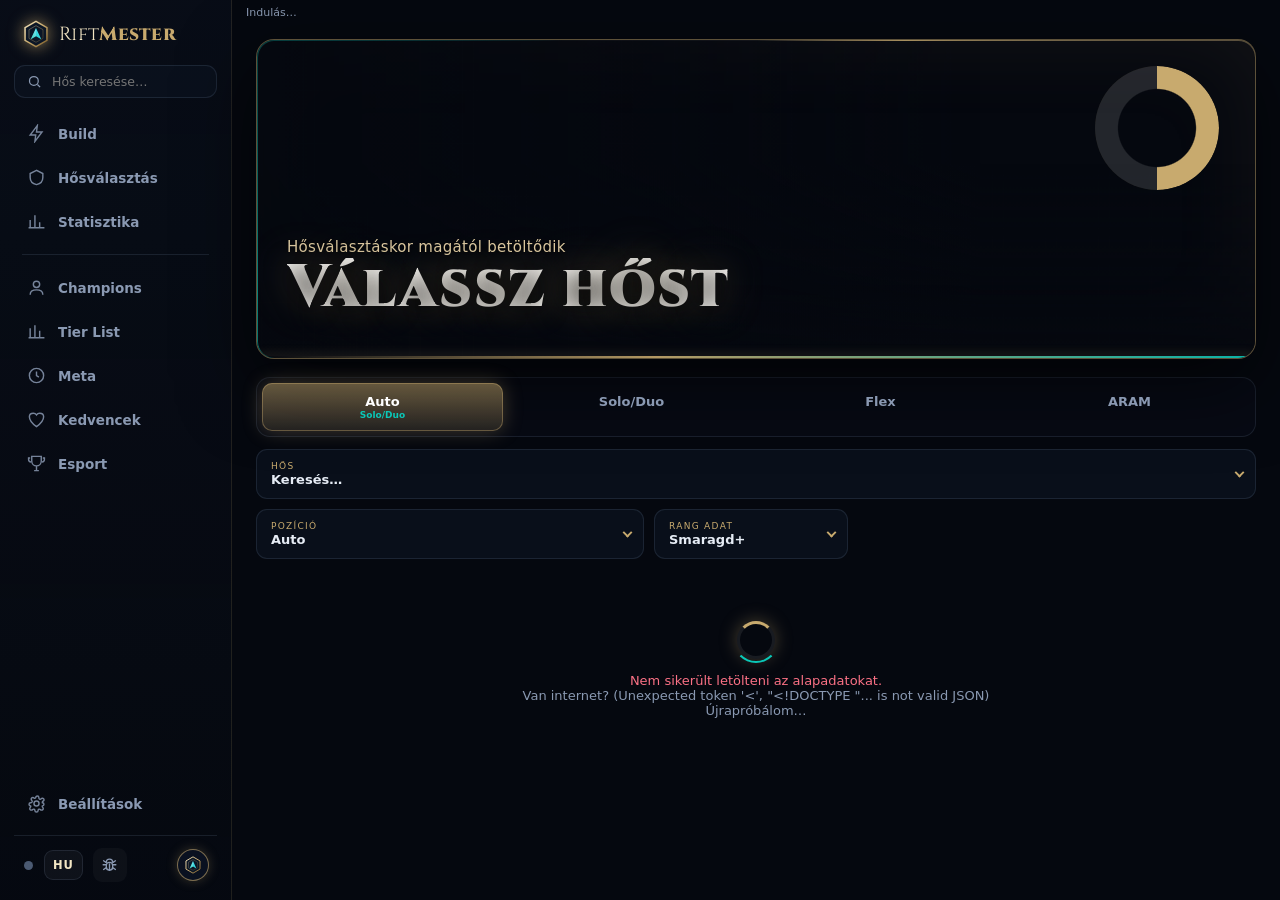
==== commit ed73b836: "RiftMester 3.16.0" ====
--- a/web/index.html
+++ b/web/index.html
@@ -41,6 +41,11 @@
   <div class="side-foot">
     <div class="status" id="status" title=""><span class="dot"></span></div>
     <button class="lang-btn" id="langBtn">HU</button>
+    <button class="bug-btn" id="bugBtn" title="Hibát találtál? Jelezd!" aria-label="Hibajelentés">
+      <svg viewBox="0 0 24 24" fill="none" stroke="currentColor" stroke-width="1.7" stroke-linecap="round">
+        <path d="M8 8a4 4 0 0 1 8 0"/><rect x="8" y="8" width="8" height="10" rx="4"/>
+        <path d="M12 10v8M4 11h4M16 11h4M4.5 6l3 2M19.5 6l-3 2M4.5 17l3-2M19.5 17l-3-2"/></svg>
+    </button>
     <div class="avatar" title="RiftMester"><img src="logo.svg" alt=""></div>
   </div>
 </aside>
--- a/web/style.css
+++ b/web/style.css
@@ -532,7 +532,9 @@
 .sp span { display: block; font-size: 9.5px; color: var(--muted); margin-top: 3px; white-space: nowrap; overflow: hidden; text-overflow: ellipsis; }
 .lo-minor { display: flex; align-items: center; gap: 6px; margin: 12px 0 2px; padding: 8px 10px; border-radius: 10px; background: rgba(0,0,0,.28); }
 .lo-minor img { width: 30px; height: 30px; cursor: help; }
-.lo-minor img.tree { width: 22px; height: 22px; opacity: .85; }
+.lo-tree { display: inline-grid; place-items: center; width: 30px; height: 30px; border-radius: 50%;
+  background: radial-gradient(circle, rgba(var(--champ-rgb), .22), rgba(255,255,255,.05)); border: 1px solid rgba(255,255,255,.12); }
+.lo-minor img.tree { width: 20px; height: 20px; opacity: 1; filter: drop-shadow(0 0 2px rgba(0,0,0,.6)); }
 .lo-minor .sep { width: 1px; height: 24px; background: rgba(255,255,255,.12); margin: 0 3px; }
 .lo-max { display: flex; align-items: center; gap: 7px; margin-top: 10px; flex-wrap: wrap; }
 .lo-max .lbl { font-size: 10px; color: var(--muted); margin-right: 2px; }
@@ -1113,7 +1115,7 @@
 
 /* esport menetrend */
 .es-list { display: flex; flex-direction: column; gap: 7px; }
-.es-row { display: grid; grid-template-columns: 128px 1fr 150px 34px 150px 30px; align-items: center; gap: 12px;
+.es-row { display: grid; grid-template-columns: 120px 96px minmax(0,1fr) 46px minmax(0,1fr) 28px; align-items: center; gap: 10px;
   width: 100%; text-align: left; border: 1px solid var(--stroke); background: rgba(10,16,28,.5); border-radius: 11px;
   padding: 11px 15px; cursor: pointer; transition: transform .12s, border-color .12s, box-shadow .12s; }
 .es-row:hover { transform: translateX(3px); border-color: rgba(var(--champ-rgb), .6); box-shadow: 0 8px 22px rgba(0,0,0,.45); }
@@ -1125,8 +1127,9 @@
 .es-live { color: #ff5a6e; font-weight: 800; animation: pulseLive 1.4s ease-in-out infinite; }
 @keyframes pulseLive { 50% { opacity: .5; } }
 .es-league { color: var(--muted); font-size: 12px; white-space: nowrap; overflow: hidden; text-overflow: ellipsis; }
-.es-team { display: flex; align-items: baseline; gap: 7px; min-width: 0; }
+.es-team { display: flex; align-items: center; gap: 7px; min-width: 0; }
 .es-team.r { justify-content: flex-end; text-align: right; }
+.es-vs { font-weight: 700; }
 .es-team b { font-size: 15px; color: #fff; font-family: var(--font-t); letter-spacing: .5px; }
 .es-team small { color: var(--muted); font-size: 11px; white-space: nowrap; overflow: hidden; text-overflow: ellipsis; }
 .es-vs { color: var(--dim); font-size: 11px; text-align: center; }
@@ -1134,7 +1137,7 @@
 .es-row.loading .es-go { animation: spin 1s linear infinite; }
 .es-soon { color: var(--dim); font-style: italic; font-size: 12.5px; }
 .es-note { text-align: center; margin-top: 14px; font-size: 12px; }
-@media (max-width: 900px) { .es-row { grid-template-columns: 90px 1fr 24px 1fr 24px; } .es-league { display: none; } .es-team small { display: none; } }
+@media (max-width: 900px) { .es-row { grid-template-columns: 84px minmax(0,1fr) 40px minmax(0,1fr) 26px; } .es-league { display: none; } .es-team small { display: none; } }
 
 /* ================================================================ v13 – esport logók + beágyazott stream */
 .es-row { position: relative; overflow: hidden; }
@@ -1271,13 +1274,75 @@
 .nav-badge.off { display: none; }
 .nav-badge.live { background: #ff4655; color: #fff; animation: esPulse 1.3s ease-in-out infinite; }
 @keyframes esPulse { 0%,100% { box-shadow: 0 0 0 2px #0b0f17, 0 0 0 0 rgba(255,70,85,.6); } 50% { box-shadow: 0 0 0 2px #0b0f17, 0 0 8px 2px rgba(255,70,85,.7); } }
-.es-star { cursor: pointer; font-size: 16px; color: var(--muted); padding: 2px 4px; border-radius: 6px;
-  transition: .15s; line-height: 1; z-index: 2; }
-.es-star:hover { color: #ffd76a; transform: scale(1.18); }
-.es-star.on { color: #ffcf45; text-shadow: 0 0 8px rgba(255,200,70,.6); }
-.es-team.r .es-star { order: -1; }
+.es-star { cursor: pointer; font-size: 24px; color: var(--muted); width: 38px; height: 38px;
+  display: inline-flex; align-items: center; justify-content: center; border-radius: 9px;
+  transition: .15s; line-height: 1; z-index: 3; flex: none; }
+.es-star:hover { color: #ffd76a; transform: scale(1.15); background: rgba(255,210,100,.1); }
+.es-star.on { color: #ffcf45; text-shadow: 0 0 10px rgba(255,200,70,.7); }
 .es-row.fav { border-color: rgba(255,200,70,.35); box-shadow: 0 0 0 1px rgba(255,200,70,.18) inset; }
 .es-row.fav.live { border-color: rgba(255,70,85,.5); }
 .es-favtag { margin-left: 6px; color: #ffcf45; font-size: 11px; }
 .es-when { display: inline-flex; align-items: center; }
 body.fx-off .nav-badge.live { animation: none; }
+
+/* ================================================================ v17 – egyedi akcentszín választó */
+.accent-ctl { display: inline-flex; align-items: center; gap: 8px; }
+.accent-ctl input[type="color"] { width: 38px; height: 32px; padding: 2px; border: 1px solid var(--line);
+  border-radius: 8px; background: rgba(255,255,255,.04); cursor: pointer; }
+.accent-ctl input[type="color"]:disabled { opacity: .35; cursor: not-allowed; }
+.accent-ctl input[type="color"]::-webkit-color-swatch { border: none; border-radius: 5px; }
+.accent-ctl input[type="color"]::-webkit-color-swatch-wrapper { padding: 0; }
+
+/* ================================================================ v18 – stream üres állapot */
+.sm-empty { position: absolute; inset: 0; display: flex; flex-direction: column; align-items: center; justify-content: center;
+  gap: 14px; text-align: center; padding: 24px; color: var(--muted); }
+.sm-empty p { margin: 0; font-size: 14px; }
+
+/* ================================================================ v19 – build-path: ne lógjon ki (reszponzív oszlopok + ikon) */
+.path { grid-template-columns: repeat(6, minmax(0, 1fr)); gap: 4px; }
+.slot { min-width: 0; padding-left: 1px; padding-right: 1px; }
+.slot .ic.main { width: 100%; max-width: 54px; height: auto; aspect-ratio: 1 / 1; margin: 0 auto; }
+.slot .alts { max-width: 100%; justify-content: center; flex-wrap: wrap; }
+.slot .alts .ic { width: 22px; height: 22px; }
+.slot .nm { width: 100%; }
+
+/* ================================================================ v20 – szerkeszthető rúnalap + statmod rács */
+.rune { cursor: pointer; }
+.rune:hover { filter: brightness(1.15); transform: scale(1.06); }
+.redit-bar { display: flex; align-items: center; justify-content: space-between; gap: 10px; flex-wrap: wrap;
+  margin: 0 0 10px; padding: 8px 11px; border-radius: 10px; font-size: 12px; color: var(--muted);
+  background: rgba(0,0,0,.25); border: 1px solid var(--line); }
+.redit-bar.on { color: #fff; border-color: rgba(var(--champ-rgb), .55);
+  background: linear-gradient(120deg, rgba(var(--champ-rgb), .14), rgba(255,255,255,.02)); }
+.redit-act { display: inline-flex; gap: 7px; }
+.shard-rows { display: flex; flex-direction: column; gap: 7px; margin-top: 12px; }
+.shard-row { display: flex; gap: 8px; justify-content: center; }
+.shard-opt { width: 34px; height: 34px; border-radius: 50%; border: 1px solid var(--line); background: rgba(0,0,0,.3);
+  display: grid; place-items: center; cursor: pointer; padding: 0; transition: .15s; filter: grayscale(.55) brightness(.72); }
+.shard-opt img { width: 22px; height: 22px; }
+.shard-opt .sh-fallback { font-size: 11px; color: var(--muted); }
+.shard-opt:hover { filter: grayscale(.15) brightness(1); transform: scale(1.08); }
+.shard-opt.on { border-color: var(--champ); filter: none; box-shadow: 0 0 10px -2px rgba(var(--champ-rgb), .85); background: rgba(var(--champ-rgb), .12); }
+
+/* ================================================================ v21 – hibajelentés (bogár ikon + modal) */
+.bug-btn { width: 34px; height: 34px; border-radius: 9px; border: 1px solid var(--line); background: rgba(255,255,255,.03);
+  color: var(--muted); display: grid; place-items: center; cursor: pointer; transition: .15s; padding: 0; }
+.bug-btn svg { width: 19px; height: 19px; }
+.bug-btn:hover { color: #ffc24b; border-color: rgba(255,194,75,.5); background: rgba(255,194,75,.1); transform: translateY(-1px); }
+#bugModal { position: fixed; inset: 0; z-index: 75; display: none; align-items: center; justify-content: center;
+  background: rgba(3,6,12,.72); backdrop-filter: blur(5px); padding: 20px; }
+#bugModal.open { display: flex; }
+.bug-box { width: min(560px, 96vw); display: flex; flex-direction: column; overflow: hidden; border-radius: 18px;
+  background: linear-gradient(180deg, rgba(18,24,36,.98), rgba(10,14,22,.98)); border: 1px solid rgba(var(--champ-rgb), .4);
+  box-shadow: 0 24px 70px rgba(0,0,0,.6); animation: edIn .22s ease; }
+.bug-body { padding: 16px 18px; }
+.bug-intro { font-size: 13.5px; color: var(--muted); line-height: 1.5; margin-bottom: 12px; }
+#bugText { width: 100%; background: rgba(255,255,255,.05); border: 1px solid var(--line); border-radius: 10px;
+  padding: 11px 13px; color: #fff; font: inherit; font-size: 14px; resize: vertical; min-height: 110px; }
+#bugText:focus { outline: none; border-color: rgba(var(--champ-rgb), .6); }
+.bug-diag { display: flex; align-items: center; gap: 8px; margin-top: 12px; font-size: 13px; color: var(--ink, #eaf4fb); cursor: pointer; }
+.bug-diag-prev { margin-top: 7px; font-size: 11px; line-height: 1.5; word-break: break-word; }
+.bug-fb { margin-top: 14px; padding: 13px; border-radius: 11px; border: 1px solid rgba(var(--champ-rgb), .4); background: rgba(var(--champ-rgb), .08); }
+.bug-fb b { display: block; font-size: 14px; margin-bottom: 3px; }
+.bug-fb span { display: block; font-size: 12.5px; color: var(--muted); margin-bottom: 10px; }
+.bug-fb-act { display: flex; gap: 8px; flex-wrap: wrap; }
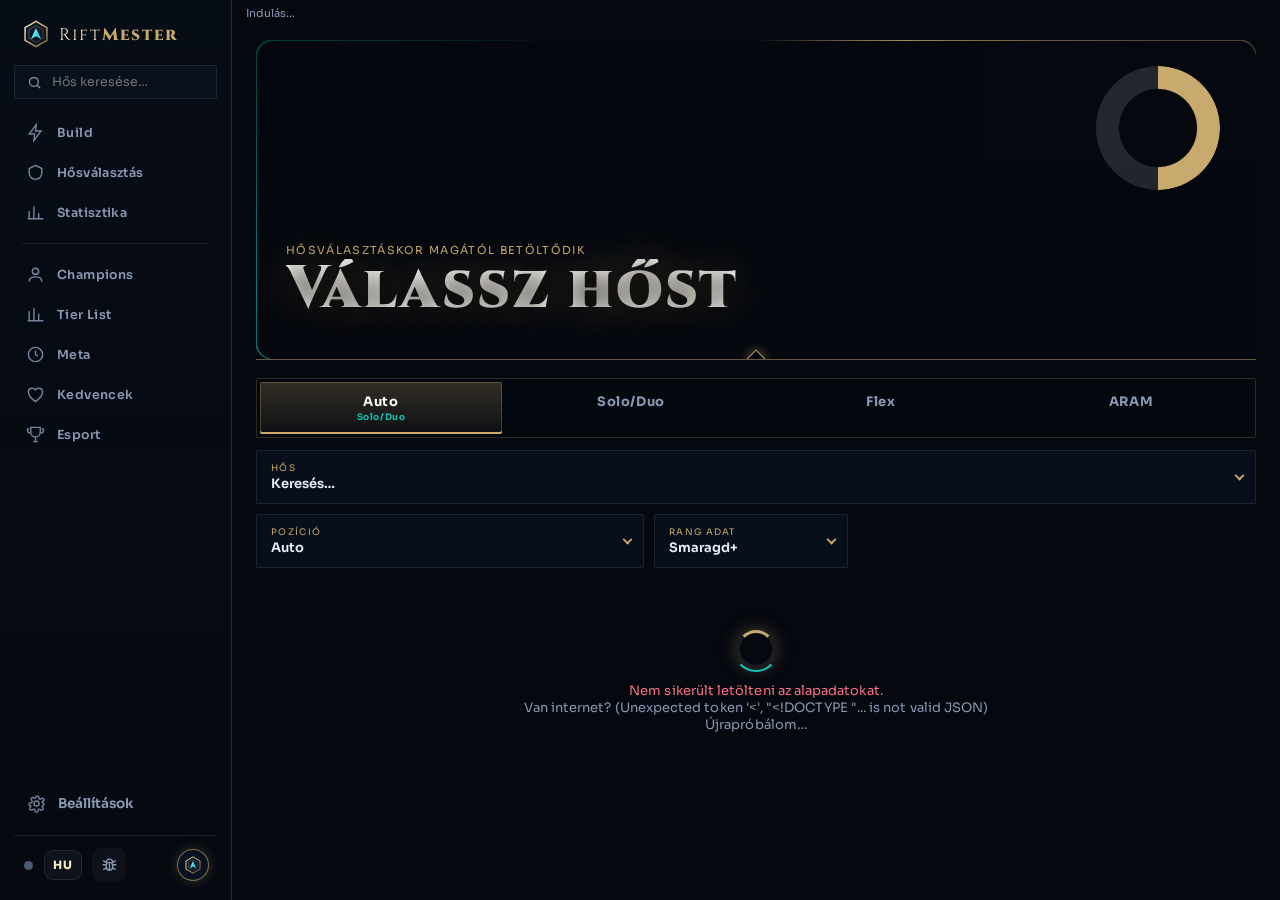
==== commit a4dbbae0: "RiftMester 3.24.0" ====
--- a/web/index.html
+++ b/web/index.html
@@ -6,11 +6,11 @@
 <meta name="viewport" content="width=device-width, initial-scale=1">
 <link rel="icon" href="logo.svg">
 <link rel="preconnect" href="https://fonts.bunny.net">
-<link href="https://fonts.bunny.net/css?family=cinzel:600,700,900&display=swap" rel="stylesheet">
+<link href="https://fonts.bunny.net/css?family=cinzel:600,700,900|sora:400,500,600,700&display=swap" rel="stylesheet">
 <link rel="stylesheet" href="style.css">
 </head>
 <body>
-<div id="bg"><div id="bgImg"></div><div class="glow g1"></div><div class="glow g2"></div><div class="glow g3"></div></div>
+<div id="bg"><div id="bgImg"></div></div>
 
 <div class="shell">
 <aside class="sidebar">
--- a/web/style.css
+++ b/web/style.css
@@ -1346,3 +1346,168 @@
 .bug-fb b { display: block; font-size: 14px; margin-bottom: 3px; }
 .bug-fb span { display: block; font-size: 12.5px; color: var(--muted); margin-bottom: 10px; }
 .bug-fb-act { display: flex; gap: 8px; flex-wrap: wrap; }
+
+/* ================================================================ v22 – hibajelentés: hiba állapot + copy */
+.bug-fb.bad { border-color: rgba(255,120,110,.5); background: rgba(255,90,80,.08); }
+.bug-fb.bad b { color: #ff8d82; }
+.bug-err { display: block; font-family: ui-monospace, monospace; font-size: 12px; color: #ffd0cb;
+  background: rgba(0,0,0,.35); border-radius: 7px; padding: 7px 9px; margin: 2px 0 10px; word-break: break-word; }
+.bug-copy-area { width: 100%; background: rgba(0,0,0,.35); border: 1px solid var(--line); border-radius: 8px;
+  color: var(--ink, #eaf4fb); font: 12px/1.4 ui-monospace, monospace; padding: 8px 10px; resize: vertical; margin: 4px 0 10px; }
+
+/* ================================================================ v23 – build megosztás modal */
+#shareModal { position: fixed; inset: 0; z-index: 76; display: none; align-items: center; justify-content: center;
+  background: rgba(3,6,12,.72); backdrop-filter: blur(5px); padding: 20px; }
+#shareModal.open { display: flex; }
+#shareModal .bug-copy-area { font-size: 11.5px; }
+
+/* ================================================================ v24 – ban-ajánló (champ select) */
+.cs-bansug { padding: 12px 14px; margin-bottom: 10px; }
+.cs-bansug h4 { font-size: 13px; margin: 0 0 10px; display: flex; align-items: center; gap: 8px; }
+.cs-bansug h4 .dim { font-weight: 400; font-size: 11.5px; }
+.cs-bansug.turn { border-color: rgba(255,90,110,.6); box-shadow: 0 0 0 1px rgba(255,90,110,.3) inset, 0 0 22px rgba(255,90,110,.18); }
+.bansug-row { display: grid; grid-template-columns: repeat(auto-fill, minmax(84px, 1fr)); gap: 8px; }
+.bansug { display: flex; flex-direction: column; align-items: center; gap: 3px; padding: 8px 4px 6px; border-radius: 10px;
+  border: 1px solid var(--line); background: rgba(255,255,255,.03); cursor: pointer; transition: .15s; color: var(--ink, #eaf4fb); }
+.bansug:hover { border-color: rgba(255,90,110,.6); background: rgba(255,90,110,.1); transform: translateY(-2px); }
+.bansug.sel { border-color: #ff5a6e; box-shadow: 0 0 0 1px #ff5a6e inset, 0 0 14px rgba(255,90,110,.5); }
+.bansug img { width: 44px; height: 44px; border-radius: 9px; }
+.bansug b { font-size: 11px; line-height: 1.1; text-align: center; overflow: hidden; max-width: 78px; white-space: nowrap; text-overflow: ellipsis; }
+.bansug .wr { font-size: 11px; }
+
+/* ================================================================ v25 – "Próbáld ki" ajánló */
+.try-row { display: grid; grid-template-columns: repeat(auto-fill, minmax(92px, 1fr)); gap: 9px; }
+.try-c { position: relative; display: flex; flex-direction: column; align-items: center; gap: 3px; padding: 9px 5px 7px;
+  border-radius: 11px; border: 1px solid var(--line); background: rgba(255,255,255,.03); cursor: pointer; transition: .15s; color: var(--ink, #eaf4fb); }
+.try-c:hover { border-color: rgba(var(--champ-rgb), .55); background: rgba(var(--champ-rgb), .1); transform: translateY(-2px); }
+.try-c img { width: 48px; height: 48px; border-radius: 10px; }
+.try-c b { font-size: 11.5px; line-height: 1.1; text-align: center; max-width: 84px; white-space: nowrap; overflow: hidden; text-overflow: ellipsis; }
+.try-c .wr { font-size: 11px; }
+.tiny-tier { position: absolute; top: 5px; right: 5px; font-style: normal; font-weight: 800; font-size: 9.5px;
+  padding: 1px 5px; border-radius: 5px; background: rgba(0,0,0,.5); border: 1px solid currentColor; line-height: 1.3; }
+
+/* ================================================================ v26 – Hextech arculat
+   Éles sarkok, arany hajszálkeret, Cinzel címek, hex-rács háttér, egységes SVG-ikonok.
+   A hős színe (--champ) marad az egyetlen élő akcentus. */
+:root {
+  --font: "Sora", "Segoe UI Variable Text", "Segoe UI", system-ui, sans-serif;
+  --font-d: "Cinzel", "Trajan Pro", Georgia, serif;
+  --r: 3px;
+  --hair: rgba(200, 170, 110, .22);
+  --hair2: rgba(200, 170, 110, .5);
+}
+body { font-feature-settings: "tnum" 1; -webkit-font-smoothing: antialiased; letter-spacing: .005em; }
+::selection { background: rgba(var(--champ-rgb), .4); color: #fff; }
+input, textarea { caret-color: var(--gold); }
+:focus-visible { outline: 2px solid var(--gold); outline-offset: 2px; }
+::-webkit-scrollbar { width: 9px; height: 9px; }
+::-webkit-scrollbar-thumb { background: linear-gradient(180deg, #a68b52, #6e5a30); border-radius: 0; border: 2px solid var(--bg); }
+.i { width: 15px; height: 15px; flex: none; fill: none; stroke: currentColor; stroke-width: 1.6; stroke-linecap: round; stroke-linejoin: round; vertical-align: -2px; }
+.i.fill { fill: currentColor; }
+
+/* háttér: a hős festménye marad, de hex-rács vonalakkal – a ragyogó foltok nincsenek */
+.glow { display: none; }
+#bg::before { content: ""; position: absolute; inset: 0; z-index: 1; pointer-events: none; opacity: .9;
+  background-image: url("data:image/svg+xml,%3Csvg xmlns='http://www.w3.org/2000/svg' width='56' height='100'%3E%3Cpath d='M28 66 0 50V16L28 0l28 16v34zM28 66v34' fill='none' stroke='%23c8aa6e' stroke-opacity='.055'/%3E%3Cpath d='M28 0v-0M0 84l28 16 28-16' fill='none' stroke='%23c8aa6e' stroke-opacity='.055'/%3E%3C/svg%3E");
+  -webkit-mask-image: radial-gradient(120% 90% at 70% 0%, #000 0%, transparent 75%); mask-image: radial-gradient(120% 90% at 70% 0%, #000 0%, transparent 75%); }
+#bgImg { filter: blur(14px) saturate(1.15); opacity: .3; }
+
+/* panelek: tömör sötét felület, arany hajszál, nincs üveg-elmosás */
+.glass, .card.glass, .loadout { backdrop-filter: none; -webkit-backdrop-filter: none; border-radius: var(--r);
+  background: linear-gradient(180deg, rgba(14, 23, 40, .96), rgba(8, 14, 25, .97));
+  border: 1px solid var(--hair);
+  box-shadow: 0 16px 30px -16px rgba(0, 0, 0, .8), inset 0 1px 0 rgba(255, 255, 255, .035); }
+.card { margin-bottom: 12px; }
+/* sarokjelek: bal-felső + jobb-alsó, a hős színében */
+.card::before, .card::after { display: block !important; content: ""; position: absolute; width: 13px; height: 13px; pointer-events: none; z-index: 2;
+  top: auto; left: auto; right: auto; bottom: auto; height: 13px; background: none; border-radius: 0; }
+.card.glass::before { width: 13px; height: 13px; top: -1px; left: -1px; border-top: 2px solid var(--champ); border-left: 2px solid var(--champ); }
+.card.glass::after { top: auto; left: auto; width: 13px; height: 13px; background: none; bottom: -1px; right: -1px; border-bottom: 2px solid var(--champ); border-right: 2px solid var(--champ); }
+.card-h { padding: 12px 15px 11px; border-bottom: 0; position: relative; }
+.card-h::after { content: ""; position: absolute; left: 15px; right: 15px; bottom: 0; height: 1px;
+  background: linear-gradient(90deg, var(--hair2), var(--hair) 40%, transparent); }
+.card.collapsed .card-h::after { display: none; }
+.card-h .ico { width: 28px; height: 28px; border-radius: 0; background: rgba(var(--champ-rgb), .2); color: var(--gold2); box-shadow: none; font-size: 0;
+  clip-path: polygon(25% 4%, 75% 4%, 100% 50%, 75% 96%, 25% 96%, 0 50%); }
+.card-h .ico .i { width: 14px; height: 14px; }
+.card-h .ico img { border-radius: 0; }
+.card-h h2 { font-family: var(--font-d); font-size: 12.5px; font-weight: 700; letter-spacing: .16em; text-transform: uppercase; color: var(--gold2); }
+.card-h .meta { font-variant-numeric: tabular-nums; letter-spacing: .02em; }
+
+/* oldalsáv: lapos menü, bal oldali jelzősáv az aktív elemen */
+.sidebar { background: linear-gradient(180deg, rgba(8, 13, 23, .92), rgba(5, 9, 16, .88)); border-right: 1px solid var(--hair); }
+.side-brand { font-family: var(--font-d); letter-spacing: .1em; font-size: 17px; text-transform: none; }
+.side-brand img { filter: none; }
+.sidebar .nav-btn { border-radius: 2px; box-shadow: none; transform: none; font-size: 12.5px; font-weight: 600; letter-spacing: .03em; padding: 9px 12px; background: none; }
+.sidebar .nav-btn:hover { background: rgba(200, 170, 110, .07); color: var(--text); transform: none; }
+.sidebar .nav-btn.on { color: var(--gold2); box-shadow: none; background: linear-gradient(90deg, rgba(var(--champ-rgb), .18), rgba(var(--champ-rgb), 0) 90%); }
+.sidebar .nav-btn.on::after { content: ""; position: absolute; left: 0; right: auto; top: 6px; bottom: 6px; width: 2px; height: auto; border-radius: 0; background: var(--champ); box-shadow: none; animation: none; }
+.sidebar .nav-btn svg { opacity: .85; }
+.side-search, .sidebar input { border-radius: 2px; }
+
+/* hős-banner: arany hajszál + Hextech-elválasztó rombusszal */
+.hero { border-radius: 0; border: 0; border-bottom: 1px solid var(--hair2); box-shadow: none; }
+.hero::after { content: ""; position: absolute; left: 50%; bottom: -6px; width: 11px; height: 11px; z-index: 3; transform: translateX(-50%) rotate(45deg);
+  background: var(--bg); border: 1px solid var(--gold); }
+.champ-name { font-family: var(--font-d); font-weight: 900; letter-spacing: .04em; }
+.champ-title { letter-spacing: .12em; text-transform: uppercase; font-size: 11px; color: var(--gold); }
+.hero-wr b { font-family: var(--font-d); }
+
+/* címkék, gombok, fülek: éles sarok, hajszál-keret */
+.badge { border-radius: 2px; backdrop-filter: none; background: rgba(6, 11, 20, .78); border: 1px solid var(--hair); letter-spacing: .04em; font-weight: 600; }
+.badge.acc, .badge.mine { background: rgba(var(--champ-rgb), .16); border-color: rgba(var(--champ-rgb), .55); color: #fff; }
+.badge .i { width: 12px; height: 12px; }
+.btn { border-radius: 2px; background: rgba(200, 170, 110, .08); border: 1px solid var(--hair2); color: var(--gold2); font-weight: 650; letter-spacing: .03em; box-shadow: none; }
+.btn:hover { background: rgba(200, 170, 110, .17); border-color: var(--gold); box-shadow: none; }
+.btn:active { transform: translateY(1px); }
+.btn.ghost { background: none; border-color: var(--hair); color: var(--muted); }
+.btn.ghost:hover { color: var(--gold2); border-color: var(--hair2); background: rgba(200, 170, 110, .06); }
+.btn .i { margin-right: 1px; }
+.mode-tabs, .seg { border-radius: 2px; padding: 3px; background: rgba(4, 8, 15, .7); border: 1px solid var(--hair); }
+.mtab, .seg button { border-radius: 2px; letter-spacing: .04em; }
+.mtab.on, .seg button.on { color: #fff; background: linear-gradient(180deg, rgba(var(--champ-rgb), .24), rgba(var(--champ-rgb), .05));
+  box-shadow: inset 0 -2px 0 var(--champ), inset 0 0 0 1px rgba(var(--champ-rgb), .3); }
+.dd-btn, .dd-menu { border-radius: 2px; }
+
+/* modalok */
+.bug-box, .ed-box, .stream-box { border-radius: 3px; border: 1px solid var(--hair2); background: linear-gradient(180deg, #0e1727, #080e1a); box-shadow: 0 30px 70px rgba(0, 0, 0, .75); }
+.drawer { backdrop-filter: none; }
+
+/* ellenfél-jellemzők: csapat-összesítő + hős-jelzők */
+.enemy-row .ic { position: relative; overflow: visible; margin-bottom: 7px; }
+.tr-chips { display: flex; flex-wrap: wrap; gap: 6px; margin: 12px 0 8px; }
+.tr-chip { display: inline-flex; align-items: baseline; gap: 7px; padding: 5px 10px 5px 9px; font-size: 11px; letter-spacing: .05em; text-transform: uppercase; color: var(--muted);
+  background: rgba(255, 255, 255, .025); border: 1px solid rgba(255, 255, 255, .08); border-radius: 2px; }
+.tr-chip b { font: 800 15px var(--font-d); letter-spacing: 0; color: #fff; font-variant-numeric: tabular-nums; }
+.tr-chip.hard b { color: #ff8f7e; } .tr-chip.eng b { color: #ffd070; } .tr-chip.soft b { color: #86d6ff; } .tr-chip.shd b { color: #9ee6c3; }
+.tr-chip.hard { border-color: rgba(255, 143, 126, .3); } .tr-chip.eng { border-color: rgba(255, 208, 112, .3); }
+.tpips { position: absolute; left: 50%; bottom: -6px; transform: translateX(-50%); display: flex; gap: 3px; z-index: 2; }
+.tp { display: grid; place-items: center; width: 12px; height: 12px; font: 800 8.5px/1 var(--font); font-style: normal; color: #1a0a08; }
+.tp.hard { background: #ff8f7e; border-radius: 1px; }
+.tp.eng { background: #ffd070; transform: rotate(45deg) scale(.78); }
+.tp.soft { background: #86d6ff; border-radius: 50%; width: 9px; height: 9px; }
+.ig-l1 .tpips { position: static; transform: none; margin-left: 5px; display: inline-flex; vertical-align: middle; }
+
+/* mozgás: az engedélyezett marad, ha a rendszer csökkentett mozgást kér, minden áll */
+@media (prefers-reduced-motion: reduce) { *, *::before, *::after { animation: none !important; transition: none !important; } }
+.es-star { font-size: 0; display: grid; place-items: center; border-radius: 2px; }
+.es-star .i { width: 22px; height: 22px; stroke-width: 1.5; }
+.es-star.on { color: #ffcf45; text-shadow: none; }
+.es-star.on .i { filter: drop-shadow(0 0 4px rgba(255, 200, 70, .45)); }
+.es-favtag .i { width: 11px; height: 11px; }
+.cbar-star .i { width: 22px; height: 22px; color: var(--gold); }
+#content > .card:not(:first-child), .stats-wrap > .card { margin-top: 12px; }
+.es-row { border-radius: 3px; }
+.es-row.live { box-shadow: inset 3px 0 0 #ff4d6a; }
+
+/* szűrők, sorok, listák – éles sarok, hajszál-keret */
+.ch-chip, .ch-sort button, .ch-chips button { border-radius: 2px; background: rgba(8, 14, 25, .8); border: 1px solid var(--hair); letter-spacing: .04em; box-shadow: none; }
+.ch-chip:hover { border-color: var(--hair2); color: var(--gold2); }
+.ch-chip.on { color: #fff; background: linear-gradient(180deg, rgba(var(--champ-rgb), .24), rgba(var(--champ-rgb), .05)); border-color: rgba(var(--champ-rgb), .55); box-shadow: inset 0 -2px 0 var(--champ); }
+.tier-row, .crow, .es-row, .kpi, .rk, .prof, .summary, .cs-head, .cs-pick { border-radius: 3px; }
+.tier-row { background: linear-gradient(90deg, rgba(14, 23, 40, .9), rgba(8, 14, 25, .9)); border-color: var(--hair); }
+.tier-row:hover { transform: none; border-color: var(--hair2); box-shadow: inset 3px 0 0 var(--champ); }
+.ch-title, .es-title { font-family: var(--font-d); font-weight: 700; letter-spacing: .12em; text-transform: uppercase; font-size: 22px; }
+.ch-title small { font-family: var(--font); letter-spacing: .02em; text-transform: none; font-weight: 500; }
+.ch-head { position: relative; padding-bottom: 12px; margin-bottom: 14px; }
+.ch-head::after { content: ""; position: absolute; left: 0; right: 0; bottom: 0; height: 1px; background: linear-gradient(90deg, var(--hair2), var(--hair) 50%, transparent); }
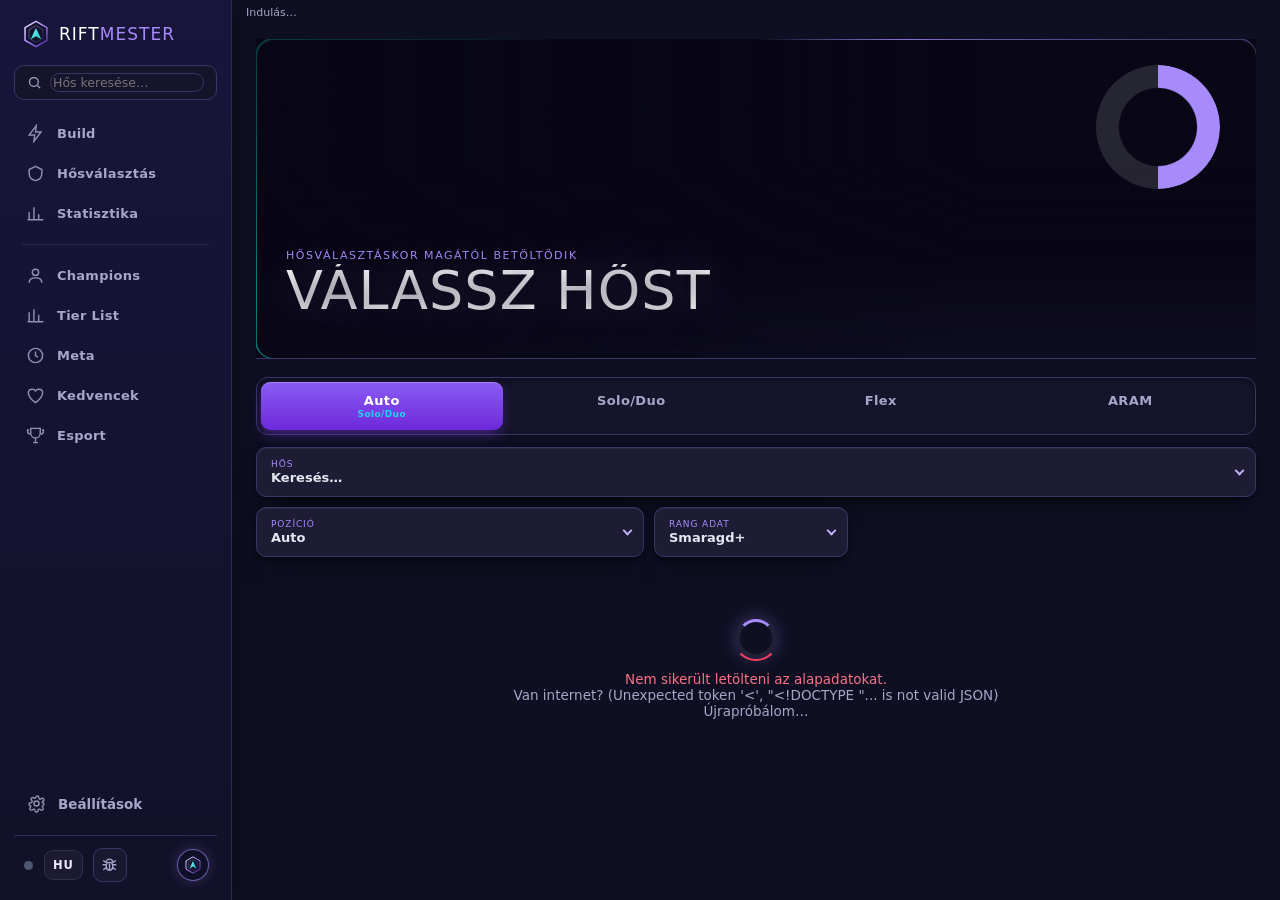
==== commit 8188903f: "RiftMester 3.25.0" ====
--- a/web/index.html
+++ b/web/index.html
@@ -6,7 +6,7 @@
 <meta name="viewport" content="width=device-width, initial-scale=1">
 <link rel="icon" href="logo.svg">
 <link rel="preconnect" href="https://fonts.bunny.net">
-<link href="https://fonts.bunny.net/css?family=cinzel:600,700,900|sora:400,500,600,700&display=swap" rel="stylesheet">
+<link href="https://fonts.bunny.net/css?family=chakra-petch:400,500,600,700|russo-one:400&display=swap" rel="stylesheet">
 <link rel="stylesheet" href="style.css">
 </head>
 <body>
--- a/web/style.css
+++ b/web/style.css
@@ -1,13 +1,13 @@
 /* ================================================================ RiftMester */
 :root {
-  --bg: #05080f;
-  --glass: rgba(14, 22, 38, .62);
-  --glass2: rgba(20, 31, 52, .7);
-  --stroke: rgba(160, 190, 230, .12);
-  --stroke2: rgba(200, 170, 110, .35);
-  --gold: #c8aa6e;
+  --bg: #090716;
+  --glass: rgba(20,20,46,.62);
+  --glass2: rgba(27,29,61,.7);
+  --stroke: rgba(196,181,253,.12);
+  --stroke2: rgba(167,139,250,.35);
+  --gold: #a78bfa;
   --gold2: #f3e6c4;
-  --accent: #c8aa6e;
+  --accent: #a78bfa;
   --accent2: #0ac8b9;
   --text: #e6ecf5;
   --muted: #8a99b2;
@@ -22,7 +22,7 @@
   --ap: #a78bfa;
   --ad: #fb923c;
   --r: 14px;
-  --font: "Segoe UI Variable Text", "Segoe UI", system-ui, -apple-system, sans-serif;
+  --font: "Chakra Petch", "Segoe UI Variable Text", "Segoe UI", system-ui, sans-serif;
   --font-d: "Segoe UI Variable Display", "Segoe UI", system-ui, sans-serif;
 }
 * { box-sizing: border-box; }
@@ -36,9 +36,9 @@
 .num { font-variant-numeric: tabular-nums; }
 
 /* ---------- élő háttér */
-#bg { position: fixed; inset: 0; z-index: -1; overflow: hidden; background: radial-gradient(120% 80% at 50% 0%, #0d1a30 0%, var(--bg) 60%); }
+#bg { position: fixed; inset: 0; z-index: -1; overflow: hidden; background: radial-gradient(120% 80% at 50% 0%, #121839 0%, var(--bg) 60%); }
 #bgImg { position: absolute; inset: -40px; background-size: cover; background-position: 50% 20%; filter: blur(28px) saturate(1.3); opacity: .38; transition: background-image .6s, opacity .6s; }
-#bg::after { content: ""; position: absolute; inset: 0; background: linear-gradient(180deg, rgba(5,8,15,.25), rgba(5,8,15,.92) 55%, var(--bg)); }
+#bg::after { content: ""; position: absolute; inset: 0; background: linear-gradient(180deg, rgba(9,7,22,.25), rgba(9,7,22,.92) 55%, var(--bg)); }
 .glow { position: absolute; width: 320px; height: 320px; border-radius: 50%; filter: blur(80px); opacity: .22; animation: drift 18s ease-in-out infinite alternate; }
 .glow.g1 { background: var(--accent); top: -120px; left: -80px; }
 .glow.g2 { background: var(--accent2); bottom: -140px; right: -100px; animation-delay: -9s; opacity: .14; }
@@ -46,11 +46,11 @@
 
 .glass { background: var(--glass); border: 1px solid var(--stroke); border-radius: var(--r);
   backdrop-filter: blur(14px) saturate(1.2); -webkit-backdrop-filter: blur(14px) saturate(1.2);
-  box-shadow: 0 10px 30px rgba(0,0,0,.35), inset 0 1px 0 rgba(255,255,255,.04); }
+  box-shadow: 0 10px 30px rgba(3,0,6,.35), inset 0 1px 0 rgba(255,255,255,.04); }
 
 /* ---------- felső sáv */
 .topbar { position: sticky; top: 0; z-index: 40; display: flex; align-items: center; gap: 10px; padding: 9px 12px;
-  background: rgba(6,10,18,.72); backdrop-filter: blur(16px); -webkit-backdrop-filter: blur(16px); border-bottom: 1px solid var(--stroke); }
+  background: rgba(10,9,25,.72); backdrop-filter: blur(16px); -webkit-backdrop-filter: blur(16px); border-bottom: 1px solid var(--stroke); }
 .brand { display: flex; align-items: center; gap: 7px; font-family: var(--font-d); font-size: 15.5px; letter-spacing: .3px; color: var(--gold2); }
 .brand img { width: 24px; height: 24px; filter: drop-shadow(0 0 6px #c8aa6e55); }
 .brand b { color: var(--gold); font-weight: 800; }
@@ -81,18 +81,18 @@
 .hero { position: relative; height: 150px; overflow: hidden; padding: 0; }
 .hero-img { position: absolute; inset: 0; background-size: cover; background-position: 50% 16%; transform: scale(1.04); transition: background-image .5s; }
 .hero-img::after { content: ""; position: absolute; inset: 0;
-  background: linear-gradient(90deg, rgba(6,10,18,.94) 0%, rgba(6,10,18,.6) 52%, rgba(6,10,18,.15) 100%), linear-gradient(0deg, rgba(6,10,18,.95), transparent 55%); }
+  background: linear-gradient(90deg, rgba(10,9,25,.94) 0%, rgba(10,9,25,.6) 52%, rgba(10,9,25,.15) 100%), linear-gradient(0deg, rgba(10,9,25,.95), transparent 55%); }
 .hero::before { content: ""; position: absolute; inset: 0; border-radius: var(--r); padding: 1px; z-index: 2; pointer-events: none;
   background: linear-gradient(120deg, var(--accent), transparent 35%, transparent 70%, var(--accent2));
-  -webkit-mask: linear-gradient(#000 0 0) content-box, linear-gradient(#000 0 0); -webkit-mask-composite: xor; mask-composite: exclude; opacity: .7; }
+  -webkit-mask: linear-gradient(#030006 0 0) content-box, linear-gradient(#030006 0 0); -webkit-mask-composite: xor; mask-composite: exclude; opacity: .7; }
 .hero-in { position: relative; z-index: 1; height: 100%; display: flex; align-items: flex-end; gap: 12px; padding: 14px; }
 .champ-frame { width: 72px; height: 72px; padding: 3px; flex: none; background: linear-gradient(140deg, var(--gold2), var(--accent) 45%, #3a2a10);
-  clip-path: polygon(50% 0,100% 25%,100% 75%,50% 100%,0 75%,0 25%); filter: drop-shadow(0 0 10px rgba(0,0,0,.6)); }
-.champ-frame img { width: 100%; height: 100%; object-fit: cover; clip-path: polygon(50% 0,100% 25%,100% 75%,50% 100%,0 75%,0 25%); background: #0b1220; }
-.champ-name { font-family: var(--font-d); font-size: 25px; font-weight: 750; color: #fff; letter-spacing: .2px; text-shadow: 0 2px 12px #000; line-height: 1.05; }
+  clip-path: polygon(50% 0,100% 25%,100% 75%,50% 100%,0 75%,0 25%); filter: drop-shadow(0 0 10px rgba(3,0,6,.6)); }
+.champ-frame img { width: 100%; height: 100%; object-fit: cover; clip-path: polygon(50% 0,100% 25%,100% 75%,50% 100%,0 75%,0 25%); background: #101128; }
+.champ-name { font-family: var(--font-d); font-size: 25px; font-weight: 750; color: #fff; letter-spacing: .2px; text-shadow: 0 2px 12px #030006; line-height: 1.05; }
 .champ-title { color: var(--gold); font-size: 12px; margin-top: 2px; }
 .badges { display: flex; gap: 5px; flex-wrap: wrap; margin-top: 8px; }
-.badge { font-size: 10.5px; padding: 3px 8px; border-radius: 20px; background: rgba(0,0,0,.5); border: 1px solid rgba(255,255,255,.12); white-space: nowrap; display: inline-flex; align-items: center; gap: 4px; }
+.badge { font-size: 10.5px; padding: 3px 8px; border-radius: 20px; background: rgba(3,0,6,.5); border: 1px solid rgba(255,255,255,.12); white-space: nowrap; display: inline-flex; align-items: center; gap: 4px; }
 .badge b { font-weight: 750; }
 .badge.warn { border-color: #f5c45188; color: var(--mid); }
 .badge.acc { border-color: var(--accent); color: var(--gold2); }
@@ -115,7 +115,7 @@
 .mode-tabs { display: flex; gap: 3px; margin: 8px 0; padding: 3px; border-radius: 12px; background: rgba(255,255,255,.035); border: 1px solid var(--stroke); }
 .mtab { flex: 1; text-align: center; padding: 7px 2px; border-radius: 9px; cursor: pointer; color: var(--muted); font-weight: 700; font-size: 11.5px; transition: .18s; position: relative; white-space: nowrap; }
 .mtab:hover { color: var(--text); background: rgba(255,255,255,.05); }
-.mtab.on { color: #fff; background: linear-gradient(180deg, color-mix(in srgb, var(--accent) 38%, #12223a), #12223a); box-shadow: inset 0 0 0 1px color-mix(in srgb, var(--accent) 60%, transparent), 0 4px 14px rgba(0,0,0,.35); }
+.mtab.on { color: #fff; background: linear-gradient(180deg, color-mix(in srgb, var(--accent) 38%, #182043), #182043); box-shadow: inset 0 0 0 1px color-mix(in srgb, var(--accent) 60%, transparent), 0 4px 14px rgba(3,0,6,.35); }
 .mtab small { display: block; font-size: 9px; font-weight: 650; color: var(--accent2); margin-top: 1px; }
 .mtab .live { position: absolute; top: 4px; right: 5px; width: 6px; height: 6px; border-radius: 50%; background: var(--accent2); box-shadow: 0 0 6px var(--accent2); }
 
@@ -131,18 +131,18 @@
 .dd-value img { width: 18px; height: 18px; border-radius: 5px; }
 .chev { position: absolute; right: 12px; top: 50%; width: 7px; height: 7px; border-right: 2px solid var(--gold); border-bottom: 2px solid var(--gold); transform: translateY(-70%) rotate(45deg); transition: transform .2s; }
 .dd.open .chev { transform: translateY(-30%) rotate(-135deg); }
-.dd-menu { display: none; position: absolute; top: calc(100% + 5px); left: 0; right: 0; z-index: 50; background: rgba(10,16,28,.97); border: 1px solid var(--stroke2);
-  border-radius: 12px; box-shadow: 0 18px 40px rgba(0,0,0,.7); padding: 5px; }
+.dd-menu { display: none; position: absolute; top: calc(100% + 5px); left: 0; right: 0; z-index: 50; background: rgba(15,15,36,.97); border: 1px solid var(--stroke2);
+  border-radius: 12px; box-shadow: 0 18px 40px rgba(3,0,6,.7); padding: 5px; }
 #ddRank .dd-menu { left: auto; min-width: 200px; }
 #ddRole .dd-menu { min-width: 250px; }
 .dd.open .dd-menu { display: block; animation: drop .15s ease-out; }
 @keyframes drop { from { opacity: 0; transform: translateY(-4px); } }
-.dd-menu input { width: 100%; margin-bottom: 5px; padding: 8px 10px; border-radius: 9px; border: 1px solid var(--stroke); background: rgba(0,0,0,.35); color: var(--text); font: inherit; outline: none; }
+.dd-menu input { width: 100%; margin-bottom: 5px; padding: 8px 10px; border-radius: 9px; border: 1px solid var(--stroke); background: rgba(3,0,6,.35); color: var(--text); font: inherit; outline: none; }
 .dd-menu input:focus { border-color: var(--accent2); }
 .dd-list { max-height: 300px; overflow-y: auto; }
 .dd-item { display: flex; align-items: center; gap: 8px; padding: 6px 8px; border-radius: 8px; cursor: pointer; }
 .dd-item:hover, .dd-item.kb { background: rgba(255,255,255,.07); }
-.dd-item.sel { background: rgba(200,170,110,.12); box-shadow: inset 0 0 0 1px var(--stroke2); }
+.dd-item.sel { background: rgba(167,139,250,.12); box-shadow: inset 0 0 0 1px var(--stroke2); }
 .dd-item img { width: 24px; height: 24px; border-radius: 6px; }
 .dd-item .sub { margin-left: auto; font-size: 11px; color: var(--muted); white-space: nowrap; }
 .role-ico { width: 17px; height: 17px; flex: none; color: var(--gold); }
@@ -166,10 +166,10 @@
 .sub-h .r { color: var(--text); letter-spacing: 0; text-transform: none; font-size: 11px; order: 2; }
 
 /* ---------- ikonok */
-.ic { position: relative; width: 40px; height: 40px; border-radius: 9px; border: 1px solid rgba(200,170,110,.4); overflow: hidden; background: #000; cursor: help; flex: none; }
+.ic { position: relative; width: 40px; height: 40px; border-radius: 9px; border: 1px solid rgba(167,139,250,.4); overflow: hidden; background: #030006; cursor: help; flex: none; }
 .ic img { width: 100%; height: 100%; }
-.ic .n { position: absolute; right: 2px; bottom: 0; font-size: 10px; font-weight: 800; text-shadow: 0 0 3px #000, 0 0 3px #000; }
-.ic.owned::after { content: "✓"; position: absolute; inset: 0; display: grid; place-items: center; font-size: 20px; font-weight: 900; color: var(--good); background: rgba(0,0,0,.55); }
+.ic .n { position: absolute; right: 2px; bottom: 0; font-size: 10px; font-weight: 800; text-shadow: 0 0 3px #030006, 0 0 3px #030006; }
+.ic.owned::after { content: "✓"; position: absolute; inset: 0; display: grid; place-items: center; font-size: 20px; font-weight: 900; color: var(--good); background: rgba(3,0,6,.55); }
 .ic.fit::before { content: ""; position: absolute; top: 3px; right: 3px; width: 7px; height: 7px; border-radius: 50%; background: var(--accent2); box-shadow: 0 0 6px var(--accent2); z-index: 2; }
 .icons { display: flex; align-items: center; gap: 6px; flex-wrap: wrap; }
 
@@ -181,8 +181,8 @@
 .slot { position: relative; z-index: 1; display: flex; flex-direction: column; align-items: center; text-align: center; padding: 6px 2px 7px; border-radius: 11px; transition: .2s; }
 .slot .no { font-size: 9.5px; font-weight: 800; color: var(--dim); margin-bottom: 4px; letter-spacing: .5px; }
 .slot.core .no { color: var(--gold); }
-.slot .ic.main { width: 46px; height: 46px; border-radius: 11px; border: 1.5px solid var(--gold); box-shadow: 0 4px 14px rgba(0,0,0,.5); }
-.slot.opt .ic.main { border-color: rgba(200,170,110,.55); }
+.slot .ic.main { width: 46px; height: 46px; border-radius: 11px; border: 1.5px solid var(--gold); box-shadow: 0 4px 14px rgba(3,0,6,.5); }
+.slot.opt .ic.main { border-color: rgba(167,139,250,.55); }
 .slot .nm { font-size: 9.8px; line-height: 1.2; color: var(--text); margin-top: 5px; height: 2.4em; overflow: hidden; display: -webkit-box; -webkit-line-clamp: 2; -webkit-box-orient: vertical; padding: 0 1px; }
 .slot .w { font-size: 10px; margin-top: 2px; }
 .slot .alts { display: flex; gap: 3px; margin-top: 5px; }
@@ -199,7 +199,7 @@
 
 /* ---------- rúnák */
 .rune-wrap { display: grid; grid-template-columns: 1.25fr 1fr; gap: 9px; }
-.tree { background: rgba(0,0,0,.25); border: 1px solid var(--stroke); border-radius: 12px; padding: 9px 6px; }
+.tree { background: rgba(3,0,6,.25); border: 1px solid var(--stroke); border-radius: 12px; padding: 9px 6px; }
 .tree-h { display: flex; align-items: center; gap: 6px; justify-content: center; margin-bottom: 6px; font-weight: 750; font-size: 12px; }
 .tree-h img { width: 20px; height: 20px; }
 .rrow { display: flex; justify-content: center; gap: 6px; padding: 4px 0; }
@@ -218,7 +218,7 @@
 
 .btn { display: inline-flex; align-items: center; justify-content: center; gap: 7px; cursor: pointer; border: 1px solid var(--stroke2); color: var(--gold2);
   background: linear-gradient(180deg, rgba(255,255,255,.09), rgba(255,255,255,.02)); padding: 8px 13px; border-radius: 10px; font-weight: 650; font-size: 12.5px; transition: .15s; }
-.btn:hover { border-color: var(--gold); box-shadow: 0 0 14px rgba(200,170,110,.25); }
+.btn:hover { border-color: var(--gold); box-shadow: 0 0 14px rgba(167,139,250,.25); }
 .btn.full { width: 100%; margin-top: 10px; }
 .btn:disabled { opacity: .5; cursor: default; }
 .btn.small { padding: 5px 10px; font-size: 11.5px; }
@@ -230,17 +230,17 @@
 .max-row { display: flex; align-items: center; gap: 7px; margin-bottom: 9px; }
 .skill { position: relative; }
 .skill .ic { width: 40px; height: 40px; border-color: var(--gold); }
-.skill .key { position: absolute; left: -4px; bottom: -4px; background: #0b1424; border: 1px solid var(--gold); color: var(--gold2); font-size: 10px; font-weight: 850; width: 17px; height: 17px; display: grid; place-items: center; border-radius: 5px; }
+.skill .key { position: absolute; left: -4px; bottom: -4px; background: #10132c; border: 1px solid var(--gold); color: var(--gold2); font-size: 10px; font-weight: 850; width: 17px; height: 17px; display: grid; place-items: center; border-radius: 5px; }
 .arrow { width: 10px; height: 10px; border-top: 2px solid var(--dim); border-right: 2px solid var(--dim); transform: rotate(45deg); flex: none; }
 .grid { display: grid; grid-template-columns: 24px repeat(18, 1fr); gap: 2px; }
 .grid .lbl { display: grid; place-items: center; font-weight: 850; color: var(--gold); font-size: 11px; }
 .grid .hdr { font-size: 8.5px; color: var(--dim); text-align: center; }
 .grid .hdr.now { color: #fff; font-weight: 850; }
 .grid .c { height: 18px; border-radius: 4px; background: rgba(255,255,255,.035); display: grid; place-items: center; font-size: 9.5px; color: transparent; }
-.grid .c.on { color: #04101a; font-weight: 850; }
+.grid .c.on { color: #080f22; font-weight: 850; }
 .grid .c.on.Q { background: #2dd4bf; } .grid .c.on.W { background: #60a5fa; } .grid .c.on.E { background: #c084fc; } .grid .c.on.R { background: var(--gold); }
 .grid .c.now { outline: 2px solid #fff; outline-offset: -1px; }
-.lvl-hint { margin: 2px 0 9px; font-size: 12px; background: rgba(0,0,0,.25); border-left: 3px solid var(--accent); padding: 7px 10px; border-radius: 8px; }
+.lvl-hint { margin: 2px 0 9px; font-size: 12px; background: rgba(3,0,6,.25); border-left: 3px solid var(--accent); padding: 7px 10px; border-radius: 8px; }
 .lvl-hint b { color: var(--gold2); }
 
 /* ---------- ellenfél */
@@ -251,7 +251,7 @@
 .dmg-bar .ad { background: linear-gradient(90deg, #f97316, #fdba74); }
 .dmg-bar .ap { background: linear-gradient(90deg, #8b5cf6, #c4b5fd); }
 .dmg-leg { display: flex; justify-content: space-between; font-size: 11px; color: var(--muted); margin-top: 4px; }
-.tip { background: rgba(0,0,0,.25); border-left: 3px solid var(--accent2); padding: 8px 10px; border-radius: 8px; margin-top: 7px; font-size: 12px; line-height: 1.4; }
+.tip { background: rgba(3,0,6,.25); border-left: 3px solid var(--accent2); padding: 8px 10px; border-radius: 8px; margin-top: 7px; font-size: 12px; line-height: 1.4; }
 .tip .icons { margin-top: 6px; }
 .tip .icons .ic { width: 30px; height: 30px; }
 .tips-list { margin: 0; padding-left: 16px; color: var(--muted); line-height: 1.5; font-size: 12px; }
@@ -264,7 +264,7 @@
 .note .btn { margin-left: auto; flex: none; }
 .errbox { padding: 13px; margin: 6px 0 12px; border-color: rgba(251,113,133,.35); }
 .errbox h3 { margin: 0 0 6px; color: var(--bad); font-size: 14px; }
-.errbox pre { white-space: pre-wrap; word-break: break-word; font-size: 10.5px; color: #d6b4bb; max-height: 160px; overflow: auto; background: rgba(0,0,0,.35); padding: 8px; border-radius: 8px; }
+.errbox pre { white-space: pre-wrap; word-break: break-word; font-size: 10.5px; color: #d6b4bb; max-height: 160px; overflow: auto; background: rgba(3,0,6,.35); padding: 8px; border-radius: 8px; }
 .errbox .row { display: flex; gap: 8px; margin-top: 8px; }
 .placeholder { text-align: center; padding: 46px 20px; color: var(--muted); }
 .spinner { width: 38px; height: 38px; margin: 0 auto 14px; border: 3px solid rgba(255,255,255,.08); border-top-color: var(--accent); border-radius: 50%; animation: spin 1s linear infinite; }
@@ -281,7 +281,7 @@
 .prof .btn { margin-left: auto; }
 .ranked { display: grid; grid-template-columns: 1fr 1fr; gap: 8px; margin-bottom: 10px; }
 .rk { padding: 11px; display: flex; gap: 9px; align-items: center; min-height: 74px; }
-.rk img { width: 46px; height: 46px; object-fit: contain; filter: drop-shadow(0 0 8px rgba(0,0,0,.6)); }
+.rk img { width: 46px; height: 46px; object-fit: contain; filter: drop-shadow(0 0 8px rgba(3,0,6,.6)); }
 .rk .q { font-size: 9.5px; letter-spacing: 1.2px; text-transform: uppercase; color: var(--gold); }
 .rk .t { font-weight: 750; font-size: 14px; margin: 1px 0; }
 .rk .s { font-size: 11px; color: var(--muted); }
@@ -315,11 +315,11 @@
 .empty { text-align: center; color: var(--muted); padding: 22px 10px; font-size: 12px; line-height: 1.5; }
 
 /* ================================================================ Beállítások */
-.drawer { position: fixed; inset: 0; z-index: 90; background: rgba(2,5,10,.55); backdrop-filter: blur(3px); display: flex; justify-content: flex-end; }
+.drawer { position: fixed; inset: 0; z-index: 90; background: rgba(5,5,17,.55); backdrop-filter: blur(3px); display: flex; justify-content: flex-end; }
 .drawer[hidden] { display: none; }
-.drawer-in { width: min(440px, 100%); height: 100%; overflow-y: auto; border-radius: 0; border-width: 0 0 0 1px; padding: 0 14px 20px; animation: slide .22s ease-out; background: rgba(9,14,25,.96); }
+.drawer-in { width: min(440px, 100%); height: 100%; overflow-y: auto; border-radius: 0; border-width: 0 0 0 1px; padding: 0 14px 20px; animation: slide .22s ease-out; background: rgba(14,13,32,.96); }
 @keyframes slide { from { transform: translateX(30px); opacity: 0; } }
-.drawer-h { position: sticky; top: 0; display: flex; align-items: center; padding: 14px 0 10px; background: rgba(9,14,25,.96); z-index: 2; }
+.drawer-h { position: sticky; top: 0; display: flex; align-items: center; padding: 14px 0 10px; background: rgba(14,13,32,.96); z-index: 2; }
 .drawer-h h2 { margin: 0; font-family: var(--font-d); font-size: 18px; color: var(--gold2); }
 .drawer-h .icon-btn { margin-left: auto; }
 .set-sec { margin-top: 14px; }
@@ -341,30 +341,30 @@
 .choice label.on { border-color: color-mix(in srgb, var(--accent2) 70%, transparent); background: rgba(10,200,185,.07); }
 .choice b { display: block; font-size: 12.5px; }
 .choice span { font-size: 11px; color: var(--muted); display: block; margin-top: 2px; line-height: 1.35; }
-.set-input { width: 100%; padding: 8px 10px; border-radius: 9px; border: 1px solid var(--stroke); background: rgba(0,0,0,.35); color: var(--text); font: inherit; outline: none; }
+.set-input { width: 100%; padding: 8px 10px; border-radius: 9px; border: 1px solid var(--stroke); background: rgba(3,0,6,.35); color: var(--text); font: inherit; outline: none; }
 .set-input:focus { border-color: var(--accent2); }
 select.set-input { cursor: pointer; }
 .set-foot { font-size: 11px; color: var(--muted); margin-top: 16px; text-align: center; line-height: 1.5; }
 
 /* ---------- tooltip, toast */
-#tooltip { position: fixed; z-index: 120; pointer-events: none; max-width: 300px; background: rgba(6,10,18,.97); border: 1px solid var(--stroke2);
-  border-radius: 10px; padding: 9px 11px; box-shadow: 0 14px 34px #000; display: none; font-size: 12px; line-height: 1.45; white-space: pre-line; }
+#tooltip { position: fixed; z-index: 120; pointer-events: none; max-width: 300px; background: rgba(10,9,25,.97); border: 1px solid var(--stroke2);
+  border-radius: 10px; padding: 9px 11px; box-shadow: 0 14px 34px #030006; display: none; font-size: 12px; line-height: 1.45; white-space: pre-line; }
 #tooltip .tt-h { color: var(--gold2); font-weight: 750; font-size: 13px; margin-bottom: 4px; display: flex; justify-content: space-between; gap: 10px; }
 #tooltip .tt-g { color: var(--mid); font-weight: 650; }
 #tooltip .tt-d { color: #b9c4d6; }
 #toast { position: fixed; left: 50%; bottom: 18px; transform: translateX(-50%) translateY(30px); opacity: 0; transition: .25s; z-index: 130;
-  background: rgba(10,22,36,.97); border: 1px solid var(--accent2); color: var(--text); padding: 9px 14px; border-radius: 11px; box-shadow: 0 10px 28px #000; max-width: 90%; text-align: center; }
+  background: rgba(15,20,44,.97); border: 1px solid var(--accent2); color: var(--text); padding: 9px 14px; border-radius: 11px; box-shadow: 0 10px 28px #030006; max-width: 90%; text-align: center; }
 #toast.show { transform: translateX(-50%); opacity: 1; }
 #toast.bad { border-color: var(--bad); }
 
 /* ---------- v3.1: tárgy nézetek, ellenfél szerinti build */
-.seg { display: flex; gap: 3px; padding: 3px; border-radius: 10px; background: rgba(0,0,0,.28); border: 1px solid var(--stroke); margin: 2px 0 6px; }
+.seg { display: flex; gap: 3px; padding: 3px; border-radius: 10px; background: rgba(3,0,6,.28); border: 1px solid var(--stroke); margin: 2px 0 6px; }
 .seg button { flex: 1; border: 0; background: none; color: var(--muted); font-weight: 700; font-size: 11.5px; padding: 6px 4px; border-radius: 7px; cursor: pointer; transition: .15s; }
 .seg button:hover { color: var(--text); }
-.seg button.on { color: #fff; background: linear-gradient(180deg, color-mix(in srgb, var(--accent2) 35%, #12223a), #12223a); box-shadow: inset 0 0 0 1px color-mix(in srgb, var(--accent2) 55%, transparent); }
-.seg .cnt { display: inline-grid; place-items: center; min-width: 16px; height: 16px; padding: 0 4px; border-radius: 8px; background: var(--accent2); color: #03121a; font-size: 10px; font-weight: 850; margin-left: 3px; }
+.seg button.on { color: #fff; background: linear-gradient(180deg, color-mix(in srgb, var(--accent2) 35%, #182043), #182043); box-shadow: inset 0 0 0 1px color-mix(in srgb, var(--accent2) 55%, transparent); }
+.seg .cnt { display: inline-grid; place-items: center; min-width: 16px; height: 16px; padding: 0 4px; border-radius: 8px; background: var(--accent2); color: #071122; font-size: 10px; font-weight: 850; margin-left: 3px; }
 .slot.changed .ic.main { border-color: var(--accent2); box-shadow: 0 0 0 1px var(--accent2), 0 4px 14px rgba(10,200,185,.25); }
-.slot.changed::after { content: "ÚJ"; position: absolute; top: 15px; right: 4px; font-size: 8.5px; font-weight: 900; color: #03121a; background: var(--accent2); padding: 1px 4px; border-radius: 5px; z-index: 3; }
+.slot.changed::after { content: "ÚJ"; position: absolute; top: 15px; right: 4px; font-size: 8.5px; font-weight: 900; color: #071122; background: var(--accent2); padding: 1px 4px; border-radius: 5px; z-index: 3; }
 .slot .tipp { font-size: 9.5px; color: var(--accent2); font-weight: 650; }
 .enemy-mini { display: flex; align-items: center; gap: 4px; margin-bottom: 6px; }
 .enemy-mini img { width: 22px; height: 22px; border-radius: 50%; border: 1px solid rgba(251,113,133,.6); }
@@ -380,7 +380,7 @@
 /* ---------- v3.2: nyelv */
 .lang-btn { height: 30px; min-width: 38px; padding: 0 8px; border-radius: 9px; border: 1px solid var(--stroke); background: rgba(255,255,255,.04);
   color: var(--gold2); font-weight: 800; font-size: 11.5px; letter-spacing: .8px; cursor: pointer; transition: .2s; }
-.lang-btn:hover { border-color: var(--stroke2); box-shadow: 0 0 12px rgba(200,170,110,.25); }
+.lang-btn:hover { border-color: var(--stroke2); box-shadow: 0 0 12px rgba(167,139,250,.25); }
 .choice.two { grid-template-columns: 1fr 1fr; }
 .choice.two label { align-items: center; }
 .set-hint { font-size: 11px; color: var(--muted); margin-top: 6px; }
@@ -417,7 +417,7 @@
 .cs-team.theirs .cs-row { flex-direction: row-reverse; text-align: right; }
 .cs-pos { width: 15px; flex: none; color: var(--gold); display: grid; place-items: center; }
 .cs-pos .role-ico { width: 14px; height: 14px; }
-.cs-ic { width: 36px; height: 36px; border-radius: 9px; overflow: hidden; flex: none; background: rgba(0,0,0,.4); display: grid; place-items: center; border: 1px solid rgba(255,255,255,.1); }
+.cs-ic { width: 36px; height: 36px; border-radius: 9px; overflow: hidden; flex: none; background: rgba(3,0,6,.4); display: grid; place-items: center; border: 1px solid rgba(255,255,255,.1); }
 .cs-ic img { width: 100%; height: 100%; }
 .cs-m.hover .cs-ic { opacity: .55; border-style: dashed; border-color: var(--gold); }
 .cs-m.locked .cs-ic { border-color: var(--gold); }
@@ -428,7 +428,7 @@
 .cs-counters { display: flex; align-items: center; gap: 3px; margin-top: 5px; font-size: 9.5px; color: var(--muted); }
 .cs-team.theirs .cs-counters { justify-content: flex-end; }
 .cs-counters.dim { color: var(--dim); }
-.cs-ctr { display: flex; align-items: center; gap: 2px; background: rgba(0,0,0,.3); border: 1px solid rgba(255,255,255,.1); border-radius: 6px; padding: 1px 3px 1px 1px; cursor: pointer; color: inherit; font: inherit; }
+.cs-ctr { display: flex; align-items: center; gap: 2px; background: rgba(3,0,6,.3); border: 1px solid rgba(255,255,255,.1); border-radius: 6px; padding: 1px 3px 1px 1px; cursor: pointer; color: inherit; font: inherit; }
 .cs-ctr:hover { border-color: var(--accent2); }
 .cs-ctr.off { opacity: .45; cursor: default; }
 .cs-ctr img { width: 18px; height: 18px; border-radius: 4px; }
@@ -445,7 +445,7 @@
 .cs-sel b { display: block; font-size: 14px; } .cs-sel span { color: var(--muted); font-size: 11px; }
 #csLock.go:not(:disabled) { border-color: var(--accent2); color: #fff; background: linear-gradient(180deg, rgba(10,200,185,.45), rgba(10,200,185,.15)); box-shadow: 0 0 18px rgba(10,200,185,.35); }
 .cs-tools { display: flex; gap: 7px; margin: 10px 0 8px; align-items: center; }
-.cs-tools input { flex: 1; min-width: 0; padding: 7px 10px; border-radius: 9px; border: 1px solid var(--stroke); background: rgba(0,0,0,.35); color: var(--text); font: inherit; outline: none; }
+.cs-tools input { flex: 1; min-width: 0; padding: 7px 10px; border-radius: 9px; border: 1px solid var(--stroke); background: rgba(3,0,6,.35); color: var(--text); font: inherit; outline: none; }
 .cs-tools input:focus { border-color: var(--accent2); }
 .cs-tools .seg { margin: 0; flex: none; }
 .cs-tools .seg button { padding: 5px 8px; font-size: 11px; }
@@ -463,7 +463,7 @@
 
 /* ================================================================ v3.4 – hős-központú dizájn
    A színek a hős splash képéből jönnek: --champ (fő), --champ2 (második), --champ-rgb. */
-:root { --champ: #c8aa6e; --champ2: #0ac8b9; --champ-rgb: 200,170,110; --font-t: "Cinzel", "Trajan Pro", Georgia, serif; }
+:root { --champ: #a78bfa; --champ2: #0ac8b9; --champ-rgb: 200,170,110; --font-t: "Cinzel", "Trajan Pro", Georgia, serif; }
 #bgImg { opacity: .5; filter: blur(34px) saturate(1.4); }
 .glow.g1 { background: var(--champ); opacity: .26; }
 .glow.g2 { background: var(--champ2); opacity: .16; }
@@ -483,26 +483,26 @@
 .nav-btn.on { box-shadow: inset 0 0 0 1px rgba(var(--champ-rgb), .6); }
 
 /* ---------- filmszerű hős fejléc */
-.hero { height: 268px; margin: 2px -12px 0; border-radius: 0; border: 0; box-shadow: none; overflow: hidden; background: #05080f; }
+.hero { height: 268px; margin: 2px -12px 0; border-radius: 0; border: 0; box-shadow: none; overflow: hidden; background: #090716; }
 .hero::before { display: none; }
 .hero-img { position: absolute; inset: 0; background-size: cover; background-position: 62% 18%; transform: scale(1.06); animation: heroIn 1.2s cubic-bezier(.2,.8,.2,1) both; }
 @keyframes heroIn { from { transform: scale(1.14); opacity: 0; } to { transform: scale(1.06); opacity: 1; } }
-.hero-img::after { background: linear-gradient(90deg, rgba(5,8,15,.85) 0%, rgba(5,8,15,.25) 55%, rgba(5,8,15,0) 100%),
-  linear-gradient(0deg, var(--bg) 2%, rgba(5,8,15,.55) 38%, rgba(5,8,15,0) 70%), linear-gradient(180deg, rgba(5,8,15,.6), transparent 30%); }
+.hero-img::after { background: linear-gradient(90deg, rgba(9,7,22,.85) 0%, rgba(9,7,22,.25) 55%, rgba(9,7,22,0) 100%),
+  linear-gradient(0deg, var(--bg) 2%, rgba(9,7,22,.55) 38%, rgba(9,7,22,0) 70%), linear-gradient(180deg, rgba(9,7,22,.6), transparent 30%); }
 .hero-in { position: relative; z-index: 1; height: 100%; display: flex; flex-direction: column; align-items: stretch; gap: 0; padding: 12px 16px 14px; }
 .hero-top { display: flex; justify-content: space-between; align-items: flex-start; gap: 8px; }
 .hero-wr { text-align: right; line-height: 1.05; }
-.hero-wr b { display: block; font: 800 26px var(--font-d); text-shadow: 0 2px 12px #000; }
-.hero-wr span { font-size: 10.5px; color: #c9d3e2; text-shadow: 0 1px 4px #000; }
+.hero-wr b { display: block; font: 800 26px var(--font-d); text-shadow: 0 2px 12px #030006; }
+.hero-wr span { font-size: 10.5px; color: #c9d3e2; text-shadow: 0 1px 4px #030006; }
 .hero-name { margin-top: auto; }
-.champ-title { font-size: 12px; color: color-mix(in srgb, var(--champ) 65%, #fff); text-shadow: 0 1px 6px #000; text-transform: none; }
+.champ-title { font-size: 12px; color: color-mix(in srgb, var(--champ) 65%, #fff); text-shadow: 0 1px 6px #030006; text-transform: none; }
 .champ-name { font: 900 40px/1 var(--font-t); letter-spacing: 1px; color: #fff; margin-top: 2px;
-  text-shadow: 0 2px 18px rgba(0,0,0,.9), 0 0 30px rgba(var(--champ-rgb), .35); }
+  text-shadow: 0 2px 18px rgba(3,0,6,.9), 0 0 30px rgba(var(--champ-rgb), .35); }
 .abil { display: flex; gap: 6px; margin-top: 11px; }
 .ab { position: relative; width: 40px; height: 40px; border-radius: 8px; overflow: visible; cursor: help; }
-.ab img { width: 100%; height: 100%; border-radius: 8px; border: 1.5px solid rgba(255,255,255,.25); box-shadow: 0 4px 12px rgba(0,0,0,.6); }
-.ab i { position: absolute; left: -3px; bottom: -4px; font: 800 9.5px/1 var(--font); font-style: normal; background: #0a0f1a; color: #fff; border: 1px solid rgba(255,255,255,.25); border-radius: 4px; padding: 2px 4px; }
-.ab b { position: absolute; right: -4px; top: -6px; font-size: 9px; background: var(--champ); color: #0a0f1a; border-radius: 8px; padding: 1px 4px; font-weight: 900; }
+.ab img { width: 100%; height: 100%; border-radius: 8px; border: 1.5px solid rgba(255,255,255,.25); box-shadow: 0 4px 12px rgba(3,0,6,.6); }
+.ab i { position: absolute; left: -3px; bottom: -4px; font: 800 9.5px/1 var(--font); font-style: normal; background: #0f0e22; color: #fff; border: 1px solid rgba(255,255,255,.25); border-radius: 4px; padding: 2px 4px; }
+.ab b { position: absolute; right: -4px; top: -6px; font-size: 9px; background: var(--champ); color: #0f0e22; border-radius: 8px; padding: 1px 4px; font-weight: 900; }
 .ab.first img { border-color: var(--champ); box-shadow: 0 0 0 1px var(--champ), 0 0 14px rgba(var(--champ-rgb), .6); }
 .ab.ult img { border-color: rgba(255,214,140,.7); }
 
@@ -510,7 +510,7 @@
 .favs { gap: 7px; margin: 8px 0 4px; padding-bottom: 6px; }
 .fav { position: relative; width: 66px; height: 104px; flex: none; border-radius: 8px; border: 1px solid rgba(255,255,255,.12); background-size: cover; background-position: 50% 15%;
   overflow: hidden; cursor: pointer; padding: 0; display: flex; flex-direction: column; justify-content: flex-end; text-align: left; transition: transform .15s, border-color .15s; }
-.fav::before { content: ""; position: absolute; inset: 0; background: linear-gradient(0deg, rgba(5,8,15,.95) 0%, rgba(5,8,15,.2) 55%, transparent); }
+.fav::before { content: ""; position: absolute; inset: 0; background: linear-gradient(0deg, rgba(9,7,22,.95) 0%, rgba(9,7,22,.2) 55%, transparent); }
 .fav:hover { transform: translateY(-2px); border-color: var(--champ); }
 .fav.sel { border-color: var(--champ); box-shadow: 0 0 0 1px var(--champ), 0 0 16px rgba(var(--champ-rgb), .45); }
 .fav-n, .fav-s { position: relative; z-index: 1; padding: 0 6px; color: #fff; }
@@ -518,29 +518,29 @@
 .fav-s { font-size: 9.5px; color: #c9d3e2; padding-bottom: 5px; }
 
 /* ---------- Felszerelés kártya: a lényeg nagyban */
-.loadout { padding: 14px 14px 12px; background: linear-gradient(135deg, rgba(var(--champ-rgb), .16), rgba(14,22,38,.7) 45%); }
+.loadout { padding: 14px 14px 12px; background: linear-gradient(135deg, rgba(var(--champ-rgb), .16), rgba(20,20,46,.7) 45%); }
 .lo-top { display: flex; align-items: center; gap: 12px; }
 .lo-key { display: flex; align-items: center; gap: 11px; flex: 1; min-width: 0; cursor: help; }
 .hexring { width: 70px; height: 70px; flex: none; display: grid; place-items: center; clip-path: polygon(50% 0,100% 25%,100% 75%,50% 100%,0 75%,0 25%);
   background: linear-gradient(150deg, #fff3d6, var(--tree) 40%, #1a1206); filter: drop-shadow(0 0 10px var(--tree)); }
-.hexring img { width: 62px; height: 62px; clip-path: inherit; background: radial-gradient(circle, #1b2438, #070b14); padding: 4px; }
+.hexring img { width: 62px; height: 62px; clip-path: inherit; background: radial-gradient(circle, #232141, #0b0a1b); padding: 4px; }
 .lo-kt span { display: block; font-size: 10.5px; color: var(--tree); font-weight: 700; }
 .lo-kt b { display: block; font: 700 16.5px/1.15 var(--font-t); color: #fff; margin-top: 2px; }
 .lo-spells { display: flex; gap: 7px; }
 .sp { text-align: center; width: 52px; cursor: help; }
-.sp img { width: 46px; height: 46px; border-radius: 9px; border: 1.5px solid rgba(255,255,255,.22); margin: 0 auto; box-shadow: 0 4px 12px rgba(0,0,0,.5); }
+.sp img { width: 46px; height: 46px; border-radius: 9px; border: 1.5px solid rgba(255,255,255,.22); margin: 0 auto; box-shadow: 0 4px 12px rgba(3,0,6,.5); }
 .sp span { display: block; font-size: 9.5px; color: var(--muted); margin-top: 3px; white-space: nowrap; overflow: hidden; text-overflow: ellipsis; }
-.lo-minor { display: flex; align-items: center; gap: 6px; margin: 12px 0 2px; padding: 8px 10px; border-radius: 10px; background: rgba(0,0,0,.28); }
+.lo-minor { display: flex; align-items: center; gap: 6px; margin: 12px 0 2px; padding: 8px 10px; border-radius: 10px; background: rgba(3,0,6,.28); }
 .lo-minor img { width: 30px; height: 30px; cursor: help; }
 .lo-tree { display: inline-grid; place-items: center; width: 30px; height: 30px; border-radius: 50%;
   background: radial-gradient(circle, rgba(var(--champ-rgb), .22), rgba(255,255,255,.05)); border: 1px solid rgba(255,255,255,.12); }
-.lo-minor img.tree { width: 20px; height: 20px; opacity: 1; filter: drop-shadow(0 0 2px rgba(0,0,0,.6)); }
+.lo-minor img.tree { width: 20px; height: 20px; opacity: 1; filter: drop-shadow(0 0 2px rgba(3,0,6,.6)); }
 .lo-minor .sep { width: 1px; height: 24px; background: rgba(255,255,255,.12); margin: 0 3px; }
 .lo-max { display: flex; align-items: center; gap: 7px; margin-top: 10px; flex-wrap: wrap; }
 .lo-max .lbl { font-size: 10px; color: var(--muted); margin-right: 2px; }
 .mx { position: relative; width: 46px; height: 46px; cursor: help; }
-.mx img { width: 100%; height: 100%; border-radius: 9px; border: 1.5px solid var(--champ); box-shadow: 0 4px 14px rgba(0,0,0,.5); }
-.mx i { position: absolute; left: -4px; bottom: -4px; font: 900 11px/1 var(--font); font-style: normal; background: var(--champ); color: #0a0f1a; border-radius: 5px; padding: 3px 5px; }
+.mx img { width: 100%; height: 100%; border-radius: 9px; border: 1.5px solid var(--champ); box-shadow: 0 4px 14px rgba(3,0,6,.5); }
+.mx i { position: absolute; left: -4px; bottom: -4px; font: 900 11px/1 var(--font); font-style: normal; background: var(--champ); color: #0f0e22; border-radius: 5px; padding: 3px 5px; }
 .mx.now img { box-shadow: 0 0 0 2px #fff, 0 0 18px rgba(var(--champ-rgb), .8); animation: glowPulse 1.4s infinite; }
 @keyframes glowPulse { 50% { box-shadow: 0 0 0 2px #fff, 0 0 6px rgba(var(--champ-rgb), .5); } }
 .chev2 { width: 8px; height: 8px; border-top: 2px solid var(--muted); border-right: 2px solid var(--muted); transform: rotate(45deg); }
@@ -553,43 +553,43 @@
 /* ---------- nagyobb build útvonal */
 .path { gap: 4px; }
 .path::before { top: 44px; height: 3px; background: linear-gradient(90deg, var(--champ), var(--champ2)); opacity: .5; box-shadow: 0 0 10px rgba(var(--champ-rgb), .5); }
-.slot .ic.main { width: 56px; height: 56px; border-radius: 12px; border-color: color-mix(in srgb, var(--champ) 70%, #c8aa6e); }
-.slot.core .ic.main { box-shadow: 0 0 0 1px rgba(var(--champ-rgb), .5), 0 6px 18px rgba(0,0,0,.6); }
+.slot .ic.main { width: 56px; height: 56px; border-radius: 12px; border-color: color-mix(in srgb, var(--champ) 70%, #a78bfa); }
+.slot.core .ic.main { box-shadow: 0 0 0 1px rgba(var(--champ-rgb), .5), 0 6px 18px rgba(3,0,6,.6); }
 .slot .nm { font-size: 10px; }
 .slot .alts .ic { width: 25px; height: 25px; }
 .start-row .icons .ic { width: 42px; height: 42px; }
 
 /* ---------- hősválasztás: sorok a hős képével */
-.cs-m { position: relative; overflow: hidden; min-height: 58px; padding: 8px 9px; border-radius: 8px; border: 1px solid rgba(255,255,255,.08); background: #0a1120; isolation: isolate; }
+.cs-m { position: relative; overflow: hidden; min-height: 58px; padding: 8px 9px; border-radius: 8px; border: 1px solid rgba(255,255,255,.08); background: #0f1028; isolation: isolate; }
 .cs-m::before { content: ""; position: absolute; inset: 0; z-index: -2; background-image: var(--bg); background-size: 230%; background-position: 58% 22%; transition: filter .3s, opacity .3s; }
-.cs-m.mine::after { content: ""; position: absolute; inset: 0; z-index: -1; background: linear-gradient(90deg, rgba(5,10,22,.92) 0%, rgba(5,10,22,.55) 60%, rgba(5,10,22,.25)); }
+.cs-m.mine::after { content: ""; position: absolute; inset: 0; z-index: -1; background: linear-gradient(90deg, rgba(9,9,29,.92) 0%, rgba(9,9,29,.55) 60%, rgba(9,9,29,.25)); }
 .cs-m.theirs::after { content: ""; position: absolute; inset: 0; z-index: -1; background: linear-gradient(270deg, rgba(20,5,10,.92) 0%, rgba(20,5,10,.55) 60%, rgba(20,5,10,.25)); }
 .cs-m.hover::before { filter: grayscale(.85) brightness(.7); }
 .cs-m.empty::before { display: none; }
 .cs-m.mine { border-left: 3px solid #4f9dff; }
 .cs-m.theirs { border-right: 3px solid #ff5a6e; }
-.cs-m.me { border-color: var(--champ); box-shadow: 0 0 0 1px rgba(var(--champ-rgb), .6), 0 0 18px rgba(var(--champ-rgb), .25); background: #0a1120; }
+.cs-m.me { border-color: var(--champ); box-shadow: 0 0 0 1px rgba(var(--champ-rgb), .6), 0 0 18px rgba(var(--champ-rgb), .25); background: #0f1028; }
 .cs-m.locked .cs-tx b { color: #fff; }
-.cs-tx b { font: 700 13.5px var(--font-t); letter-spacing: .3px; text-shadow: 0 1px 6px #000; }
-.cs-tx span { text-shadow: 0 1px 4px #000; color: #c3cddc; }
+.cs-tx b { font: 700 13.5px var(--font-t); letter-spacing: .3px; text-shadow: 0 1px 6px #030006; }
+.cs-tx span { text-shadow: 0 1px 4px #030006; color: #c3cddc; }
 .cs-ic { display: none; }
 .cs-counters { margin-top: 7px; }
 .cs-counters > span { font-size: 9px; color: #c3cddc; }
-.cs-ctr { background: rgba(5,8,15,.7); }
-.cs-head { background: linear-gradient(135deg, rgba(var(--champ-rgb), .18), rgba(14,22,38,.75)); }
+.cs-ctr { background: rgba(9,7,22,.7); }
+.cs-head { background: linear-gradient(135deg, rgba(var(--champ-rgb), .18), rgba(20,20,46,.75)); }
 .cs-g.sel img { border-color: var(--champ); box-shadow: 0 0 0 2px var(--champ), 0 0 14px rgba(var(--champ-rgb), .7); }
 
 /* ---------- statisztika: sorok a hős képével */
 .crow, .mrow { position: relative; overflow: hidden; isolation: isolate; border-radius: 8px; margin-bottom: 4px; border-bottom: 0; padding-left: 8px; padding-right: 8px; }
 .crow::before, .mrow::before { content: ""; position: absolute; inset: 0; z-index: -2; background-image: var(--bg); background-size: 200%; background-position: 60% 22%; opacity: .55; }
-.crow::after, .mrow::after { content: ""; position: absolute; inset: 0; z-index: -1; background: linear-gradient(90deg, rgba(8,12,22,.96) 25%, rgba(8,12,22,.7) 70%, rgba(8,12,22,.5)); }
+.crow::after, .mrow::after { content: ""; position: absolute; inset: 0; z-index: -1; background: linear-gradient(90deg, rgba(12,11,29,.96) 25%, rgba(12,11,29,.7) 70%, rgba(12,11,29,.5)); }
 .crow .nm { font-family: var(--font-t); font-size: 13px; }
 .mrow { grid-template-columns: 4px 32px 1fr auto; }
-.prof { background: linear-gradient(135deg, rgba(var(--champ-rgb), .16), rgba(14,22,38,.75)); }
+.prof { background: linear-gradient(135deg, rgba(var(--champ-rgb), .16), rgba(20,20,46,.75)); }
 
 /* ---------- v3.5: idézőige billentyűk */
 .sp { position: relative; }
-.sp .key { position: absolute; top: 30px; right: 0; font: 900 10px/1 var(--font); font-style: normal; background: #0a0f1a; color: #fff; border: 1px solid rgba(255,255,255,.3); border-radius: 4px; padding: 2px 4px; }
+.sp .key { position: absolute; top: 30px; right: 0; font: 900 10px/1 var(--font); font-style: normal; background: #0f0e22; color: #fff; border: 1px solid rgba(255,255,255,.3); border-radius: 4px; padding: 2px 4px; }
 .lo-act { grid-template-columns: 1fr 1fr 1fr; }
 #flashSeg { flex: none; margin: 0; }
 #flashSeg button { padding: 6px 14px; font-weight: 800; }
@@ -597,24 +597,24 @@
 /* ---------- v3.6: In game fül */
 .nav-btn.ig { color: #ffd68c; }
 .nav-btn.ig::before { content: ""; display: inline-block; width: 6px; height: 6px; border-radius: 50%; background: #ff5a6e; box-shadow: 0 0 6px #ff5a6e; margin-right: 5px; vertical-align: 1px; animation: pulse 1.4s infinite; }
-.ig-head { display: flex; align-items: center; padding: 11px 14px; margin: 4px 0 8px; background: linear-gradient(135deg, rgba(var(--champ-rgb), .18), rgba(14,22,38,.75)); }
+.ig-head { display: flex; align-items: center; padding: 11px 14px; margin: 4px 0 8px; background: linear-gradient(135deg, rgba(var(--champ-rgb), .18), rgba(20,20,46,.75)); }
 .ig-head b { display: block; font: 700 15px var(--font-t); color: #fff; }
 .ig-head span { font-size: 11px; color: var(--muted); }
 .ig-legend { display: flex; flex-wrap: wrap; gap: 4px; margin-bottom: 8px; }
 .ig-h { margin: 10px 2px 6px; font-size: 11.5px; font-weight: 750; }
 .ig-h.ally { color: #7cc4ff; } .ig-h.enemy { color: #ff8a9b; }
-.ig-card { position: relative; overflow: hidden; isolation: isolate; border-radius: 9px; padding: 10px 11px; margin-bottom: 6px; border: 1px solid rgba(255,255,255,.08); background: #0a1120; }
+.ig-card { position: relative; overflow: hidden; isolation: isolate; border-radius: 9px; padding: 10px 11px; margin-bottom: 6px; border: 1px solid rgba(255,255,255,.08); background: #0f1028; }
 .ig-card::before { content: ""; position: absolute; inset: 0; z-index: -2; background-image: var(--bg); background-size: 165%; background-position: 62% 20%; }
-.ig-card::after { content: ""; position: absolute; inset: 0; z-index: -1; background: linear-gradient(90deg, rgba(5,10,22,.95) 0%, rgba(5,10,22,.78) 55%, rgba(5,10,22,.45)); }
+.ig-card::after { content: ""; position: absolute; inset: 0; z-index: -1; background: linear-gradient(90deg, rgba(9,9,29,.95) 0%, rgba(9,9,29,.78) 55%, rgba(9,9,29,.45)); }
 .ig-card.ally { border-left: 3px solid #4f9dff; }
 .ig-card.enemy { border-left: 3px solid #ff5a6e; }
 .ig-card.enemy::after { background: linear-gradient(90deg, rgba(22,6,12,.95) 0%, rgba(22,6,12,.78) 55%, rgba(22,6,12,.45)); }
 .ig-card.me { border-color: var(--champ); box-shadow: 0 0 0 1px rgba(var(--champ-rgb), .6), 0 0 18px rgba(var(--champ-rgb), .25); }
 .ig-top { display: flex; align-items: flex-start; justify-content: space-between; gap: 8px; }
-.ig-who b { display: block; font: 700 16px var(--font-t); color: #fff; text-shadow: 0 1px 8px #000; }
+.ig-who b { display: block; font: 700 16px var(--font-t); color: #fff; text-shadow: 0 1px 8px #030006; }
 .ig-pn { font-size: 11px; color: #c3cddc; display: flex; flex-wrap: wrap; gap: 6px; align-items: center; margin-top: 1px; }
 .ig-pn span { color: var(--muted); }
-.ig-rank { font-size: 10px; padding: 1px 6px; border-radius: 8px; background: rgba(0,0,0,.45); border: 1px solid rgba(255,255,255,.12); color: #e6ecf5 !important; }
+.ig-rank { font-size: 10px; padding: 1px 6px; border-radius: 8px; background: rgba(3,0,6,.45); border: 1px solid rgba(255,255,255,.12); color: #e6ecf5 !important; }
 .ig-stats { display: flex; gap: 14px; align-items: flex-end; margin-top: 8px; }
 .ig-stats > div { line-height: 1.1; }
 .ig-stats b { display: block; font: 800 18px var(--font-d); color: #fff; }
@@ -625,15 +625,15 @@
 .ig-load { display: flex; gap: 6px; margin-top: 10px; }
 .ig-load i { height: 16px; flex: 1; border-radius: 4px; background: linear-gradient(90deg, rgba(255,255,255,.04), rgba(255,255,255,.12), rgba(255,255,255,.04)); background-size: 200% 100%; animation: shimmer 1.2s infinite linear; }
 @keyframes shimmer { to { background-position: -200% 0; } }
-.tier { display: inline-flex; align-items: center; gap: 5px; flex: none; font: 800 11px var(--font); padding: 4px 9px; border-radius: 6px; border: 1px solid; white-space: nowrap; background: rgba(0,0,0,.5); }
+.tier { display: inline-flex; align-items: center; gap: 5px; flex: none; font: 800 11px var(--font); padding: 4px 9px; border-radius: 6px; border: 1px solid; white-space: nowrap; background: rgba(3,0,6,.5); }
 .tier i { font-style: normal; font-size: 7px; letter-spacing: 1px; }
 .tier em { font-style: normal; font-weight: 600; opacity: .7; }
 .tier.sm { font-size: 9.5px; padding: 2px 6px; }
 .tier.sm i { font-size: 6px; }
-.t-beginner { color: #b8c2d3; border-color: rgba(184,194,211,.4); }
+.t-beginner { color: #b8c2d3; border-color: rgba(196,181,253,.4); }
 .t-advanced { color: #6ee7a8; border-color: rgba(110,231,168,.5); }
 .t-master { color: #6cb6ff; border-color: rgba(108,182,255,.55); box-shadow: 0 0 10px rgba(108,182,255,.2); }
-.t-legendary { color: #c79bff; border-color: rgba(199,155,255,.6); box-shadow: 0 0 12px rgba(199,155,255,.3); }
+.t-legendary { color: #c79bff; border-color: rgba(199,155,255,.6); box-shadow: 0 0 12px rgba(196,181,253,.3); }
 .t-mythic { color: #ffb35c; border-color: rgba(255,179,92,.7); box-shadow: 0 0 14px rgba(255,179,92,.35); }
 .t-divine { color: #1a1206; border-color: #fff3c4; background: linear-gradient(110deg, #f6e7c1, #ffd36e 30%, #fff6dc 50%, #e8b84a 70%, #f6e7c1); background-size: 220% 100%;
   box-shadow: 0 0 16px rgba(255,211,110,.6); animation: divine 2.4s linear infinite; }
@@ -655,7 +655,7 @@
 .ig-card.empty::before, .ig-card.empty::after { display: none; }
 .ig-card.enemy { border-left: 1px solid rgba(255,255,255,.08); border-right: 3px solid #ff5a6e; text-align: right; }
 .ig-card.enemy::after { background: linear-gradient(270deg, rgba(22,6,12,.95) 0%, rgba(22,6,12,.75) 60%, rgba(22,6,12,.45)); }
-.ig-l1 b { display: block; font: 700 13.5px var(--font-t); color: #fff; text-shadow: 0 1px 8px #000; white-space: nowrap; overflow: hidden; text-overflow: ellipsis; }
+.ig-l1 b { display: block; font: 700 13.5px var(--font-t); color: #fff; text-shadow: 0 1px 8px #030006; white-space: nowrap; overflow: hidden; text-overflow: ellipsis; }
 .ig-pn, .ig-rk { display: block; font-size: 10px; white-space: nowrap; overflow: hidden; text-overflow: ellipsis; }
 .ig-pn { color: #d6deea; }
 .ig-rk { color: var(--muted); font-size: 9.5px; }
@@ -744,7 +744,7 @@
 
 /* --- kártyák: belépő-stagger fülváltáskor + ragyogó sarkok + hover --- */
 .card { transition: transform .18s ease, box-shadow .18s ease; }
-.card:hover { transform: translateY(-2px); box-shadow: 0 10px 30px rgba(0,0,0,.45), 0 0 0 1px rgba(var(--champ-rgb), .25); }
+.card:hover { transform: translateY(-2px); box-shadow: 0 10px 30px rgba(3,0,6,.45), 0 0 0 1px rgba(var(--champ-rgb), .25); }
 .card::before, .card::after { transition: box-shadow .3s; }
 .card:hover::before, .card:hover::after { box-shadow: 0 0 10px rgba(var(--champ-rgb), .7); }
 body.page-enter #content > .card, body.page-enter #content > .note,
@@ -805,15 +805,15 @@
 
 /* ---------- nagy hős-banner ---------- */
 .hero { height: 320px; margin: 2px 0 18px; border-radius: 18px; border: 1px solid rgba(var(--champ-rgb), .4);
-  box-shadow: 0 24px 70px rgba(0,0,0,.55), inset 0 0 0 1px rgba(255,255,255,.04), 0 0 0 1px rgba(var(--champ-rgb), .15); overflow: hidden; }
+  box-shadow: 0 24px 70px rgba(3,0,6,.55), inset 0 0 0 1px rgba(255,255,255,.04), 0 0 0 1px rgba(var(--champ-rgb), .15); overflow: hidden; }
 .hero-img { background-position: 74% 18%; }
 .hero-img::after { background:
-  linear-gradient(90deg, rgba(5,8,15,.92) 0%, rgba(5,8,15,.55) 42%, rgba(5,8,15,0) 72%),
-  linear-gradient(0deg, var(--bg) 1%, rgba(5,8,15,.4) 34%, rgba(5,8,15,0) 62%); }
+  linear-gradient(90deg, rgba(9,7,22,.92) 0%, rgba(9,7,22,.55) 42%, rgba(9,7,22,0) 72%),
+  linear-gradient(0deg, var(--bg) 1%, rgba(9,7,22,.4) 34%, rgba(9,7,22,0) 62%); }
 .hero-in { padding: 22px 30px 24px; }
 .hero-top { align-items: flex-start; }
 .champ-title { font-size: 15px; letter-spacing: .3px; }
-.champ-name { font-size: 60px; letter-spacing: 1.5px; text-shadow: 0 3px 24px rgba(0,0,0,.9), 0 0 44px rgba(var(--champ-rgb), .45); }
+.champ-name { font-size: 60px; letter-spacing: 1.5px; text-shadow: 0 3px 24px rgba(3,0,6,.9), 0 0 44px rgba(var(--champ-rgb), .45); }
 .badges { gap: 7px; margin-top: 10px; }
 .badge { font-size: 12px; padding: 5px 12px; border-radius: 22px; }
 .abil { gap: 9px; margin-top: 16px; }
@@ -824,13 +824,13 @@
 .hero-wr { position: relative; width: 124px; height: 124px; margin: 4px 6px 0 0; display: block; text-align: center; }
 .hero-wr::before { content: ""; position: absolute; inset: 0; border-radius: 50%;
   background: conic-gradient(var(--champ) calc(var(--p, 50) * 1%), rgba(255,255,255,.12) 0);
-  -webkit-mask: radial-gradient(farthest-side, transparent 62%, #000 64%); mask: radial-gradient(farthest-side, transparent 62%, #000 64%);
+  -webkit-mask: radial-gradient(farthest-side, transparent 62%, #030006 64%); mask: radial-gradient(farthest-side, transparent 62%, #030006 64%);
   box-shadow: 0 0 26px rgba(var(--champ-rgb), .45); animation: wrSpinIn 1s ease-out both; }
 @keyframes wrSpinIn { from { transform: rotate(-90deg) scale(.9); opacity: 0; } to { transform: none; opacity: 1; } }
 .hero-wr b { position: absolute; inset: 0; display: grid; place-items: center; font: 800 32px/1 var(--font-d);
-  text-shadow: 0 2px 14px #000; }
+  text-shadow: 0 2px 14px #030006; }
 .hero-wr b.g { color: #7ee0a6; } .hero-wr b.m { color: #f5d78a; } .hero-wr b.b { color: #f09aa6; }
-.hero-wr span { position: absolute; top: 102%; left: -20px; right: -20px; font-size: 11.5px; color: #c9d3e2; text-shadow: 0 1px 4px #000; white-space: nowrap; }
+.hero-wr span { position: absolute; top: 102%; left: -20px; right: -20px; font-size: 11.5px; color: #c9d3e2; text-shadow: 0 1px 4px #030006; white-space: nowrap; }
 
 /* ---------- mód-fülek + választók vízszintes sávban ---------- */
 .mode-tabs { gap: 8px; margin: 0 0 12px; }
@@ -869,14 +869,14 @@
 .searchbox:focus-within { border-color: rgba(var(--champ-rgb), .7); box-shadow: 0 0 0 1px rgba(var(--champ-rgb), .4), 0 0 16px rgba(var(--champ-rgb), .18); }
 .searchbox svg { width: 15px; height: 15px; color: var(--muted); flex: none; }
 .searchbox input { background: none; border: 0; outline: 0; color: var(--text); font: inherit; font-size: 12.5px; width: 100%; }
-.avatar { width: 34px; height: 34px; border-radius: 50%; overflow: hidden; border: 1.5px solid rgba(var(--champ-rgb), .6); background: #0a1120; flex: none; box-shadow: 0 0 12px rgba(var(--champ-rgb), .25); }
+.avatar { width: 34px; height: 34px; border-radius: 50%; overflow: hidden; border: 1.5px solid rgba(var(--champ-rgb), .6); background: #0f1028; flex: none; box-shadow: 0 0 12px rgba(var(--champ-rgb), .25); }
 .avatar img { width: 100%; height: 100%; padding: 6px; }
 
 /* ---------- váz: oldalsáv + fő tartalom ---------- */
 .shell { display: flex; align-items: flex-start; max-width: 1520px; margin: 0 auto; width: 100%; }
 .sidebar { width: 216px; flex: none; position: sticky; top: 57px; height: calc(100vh - 57px); overflow-y: auto;
   display: flex; flex-direction: column; gap: 3px; padding: 16px 12px; border-right: 1px solid var(--stroke);
-  background: linear-gradient(180deg, rgba(10,16,28,.5), rgba(6,10,18,.2)); }
+  background: linear-gradient(180deg, rgba(15,15,36,.5), rgba(10,9,25,.2)); }
 .sidebar::-webkit-scrollbar { width: 5px; }
 .sidebar .side-btn { display: flex; align-items: center; gap: 12px; width: 100%; text-align: left; padding: 11px 13px; border: 0;
   background: none; color: var(--muted); font: 650 13.5px var(--font); border-radius: 11px; cursor: pointer; transition: .15s; position: relative; }
@@ -933,11 +933,11 @@
 .ch-chip.on { color: #fff; background: linear-gradient(180deg, rgba(var(--champ-rgb), .4), rgba(var(--champ-rgb), .12));
   border-color: rgba(var(--champ-rgb), .7); box-shadow: 0 0 14px rgba(var(--champ-rgb), .25); }
 .ch-grid { display: grid; grid-template-columns: repeat(auto-fill, minmax(98px, 1fr)); gap: 12px; }
-.ch-tile { border: 1px solid var(--stroke); background: rgba(10,16,28,.5); border-radius: 12px; padding: 8px 6px 9px; cursor: pointer;
+.ch-tile { border: 1px solid var(--stroke); background: rgba(15,15,36,.5); border-radius: 12px; padding: 8px 6px 9px; cursor: pointer;
   display: flex; flex-direction: column; align-items: center; gap: 7px; transition: transform .14s, border-color .14s, box-shadow .14s; }
 .ch-tile img { width: 68px; height: 68px; border-radius: 10px; border: 1px solid rgba(255,255,255,.12); }
 .ch-tile span { font-size: 11.5px; color: #c9d3e2; white-space: nowrap; overflow: hidden; text-overflow: ellipsis; max-width: 100%; }
-.ch-tile:hover { transform: translateY(-3px); border-color: rgba(var(--champ-rgb), .7); box-shadow: 0 10px 26px rgba(0,0,0,.5), 0 0 16px rgba(var(--champ-rgb), .3); }
+.ch-tile:hover { transform: translateY(-3px); border-color: rgba(var(--champ-rgb), .7); box-shadow: 0 10px 26px rgba(3,0,6,.5), 0 0 16px rgba(var(--champ-rgb), .3); }
 .ch-tile:hover img { border-color: var(--champ); }
 
 /* ================================================================ v8 – Tier lista / Meta */
@@ -946,13 +946,13 @@
 .tier-hr, .tier-row { display: grid; grid-template-columns: 44px 40px 50px 1fr 110px 72px 150px; align-items: center; gap: 10px; }
 .tier-hr { padding: 4px 14px 8px; color: var(--muted); font-size: 11px; text-transform: uppercase; letter-spacing: .5px; }
 .tier-list { display: flex; flex-direction: column; gap: 6px; }
-.tier-row { width: 100%; text-align: left; border: 1px solid var(--stroke); background: rgba(10,16,28,.5); border-radius: 10px; padding: 7px 14px; cursor: pointer; transition: transform .12s, border-color .12s, box-shadow .12s; }
-.tier-row:hover { transform: translateX(3px); border-color: rgba(var(--champ-rgb), .6); box-shadow: 0 6px 18px rgba(0,0,0,.4); }
+.tier-row { width: 100%; text-align: left; border: 1px solid var(--stroke); background: rgba(15,15,36,.5); border-radius: 10px; padding: 7px 14px; cursor: pointer; transition: transform .12s, border-color .12s, box-shadow .12s; }
+.tier-row:hover { transform: translateX(3px); border-color: rgba(var(--champ-rgb), .6); box-shadow: 0 6px 18px rgba(3,0,6,.4); }
 .tr-no { color: var(--muted); font-variant-numeric: tabular-nums; font-size: 13px; text-align: center; }
 .tr-tier { font: 900 15px var(--font-t); text-align: center; border-radius: 7px; padding: 4px 0; }
 .t-S { color: #ff5a6e; background: rgba(255,90,110,.12); } .t-A { color: #ffa24b; background: rgba(255,162,75,.12); }
 .t-B { color: #f5d78a; background: rgba(245,215,138,.1); } .t-C { color: #7ee0a6; background: rgba(126,224,166,.1); }
-.t-D { color: #8a99b2; background: rgba(138,153,178,.1); }
+.t-D { color: #8a99b2; background: rgba(196,181,253,.1); }
 .tr-img { width: 40px; height: 40px; border-radius: 9px; border: 1px solid rgba(255,255,255,.14); }
 .tr-name { font-weight: 700; color: #fff; font-size: 14px; white-space: nowrap; overflow: hidden; text-overflow: ellipsis; }
 .tr-role { color: var(--muted); font-size: 12.5px; }
@@ -968,7 +968,7 @@
 .topbar { display: none; }
 .shell { max-width: none; }
 .sidebar { position: sticky; top: 0; height: 100vh; width: 232px; padding: 16px 14px 14px;
-  background: linear-gradient(180deg, rgba(10,16,28,.6), rgba(6,10,18,.35)); }
+  background: linear-gradient(180deg, rgba(15,15,36,.6), rgba(10,9,25,.35)); }
 .side-brand { display: flex; align-items: center; gap: 9px; padding: 4px 8px 14px; font-family: var(--font-t); font-size: 19px; color: var(--gold2); letter-spacing: .3px; }
 .side-brand img { width: 28px; height: 28px; filter: drop-shadow(0 0 7px rgba(var(--champ-rgb), .5)); }
 .side-brand b { color: var(--gold); font-weight: 800; }
@@ -976,7 +976,7 @@
 .side-foot { display: flex; align-items: center; gap: 10px; padding: 12px 8px 4px; margin-top: 8px; border-top: 1px solid var(--stroke); }
 .side-foot .status { margin: 0; }
 .side-foot .lang-btn { margin: 0; }
-.side-foot .avatar { margin-left: auto; width: 32px; height: 32px; border-radius: 50%; overflow: hidden; border: 1.5px solid rgba(var(--champ-rgb), .6); background: #0a1120; }
+.side-foot .avatar { margin-left: auto; width: 32px; height: 32px; border-radius: 50%; overflow: hidden; border: 1.5px solid rgba(var(--champ-rgb), .6); background: #0f1028; }
 .side-foot .avatar img { width: 100%; height: 100%; padding: 6px; }
 .appmain { padding-top: 0; }
 .appmain .page { padding-top: 18px; }
@@ -999,11 +999,11 @@
 /* tisztább panelek: a régi sarokdíszek helyett lágy, ragyogó keret */
 .card::before, .card::after { display: none !important; }
 .card.glass, .loadout {
-  background: linear-gradient(180deg, rgba(20,32,54,.66), rgba(10,17,30,.72));
+  background: linear-gradient(180deg, rgba(27,30,63,.66), rgba(15,16,38,.72));
   border: 1px solid rgba(var(--champ-rgb), .22);
   border-radius: 14px;
   backdrop-filter: blur(18px) saturate(1.25); -webkit-backdrop-filter: blur(18px) saturate(1.25);
-  box-shadow: 0 12px 34px rgba(0,0,0,.45), inset 0 1px 0 rgba(255,255,255,.06);
+  box-shadow: 0 12px 34px rgba(3,0,6,.45), inset 0 1px 0 rgba(255,255,255,.06);
 }
 .card-h { padding: 13px 15px 11px; border-bottom: 1px solid rgba(255,255,255,.05); }
 .card-h .ico { display: grid; place-items: center; width: 26px; height: 26px; border-radius: 8px;
@@ -1016,21 +1016,21 @@
 
 /* hős-banner: mélyebb jeges üveg-perem */
 .hero { border: 1px solid rgba(var(--champ-rgb), .45);
-  box-shadow: 0 26px 74px rgba(0,0,0,.6), inset 0 0 90px rgba(var(--champ-rgb), .08), inset 0 1px 0 rgba(255,255,255,.07); }
+  box-shadow: 0 26px 74px rgba(3,0,6,.6), inset 0 0 90px rgba(var(--champ-rgb), .08), inset 0 1px 0 rgba(255,255,255,.07); }
 
 /* címkék (Support/Tank/Patch): fényesebb jeges pirulák */
-.badge { background: rgba(10,18,32,.6); border: 1px solid rgba(var(--champ-rgb), .35); backdrop-filter: blur(6px); }
+.badge { background: rgba(15,17,40,.6); border: 1px solid rgba(var(--champ-rgb), .35); backdrop-filter: blur(6px); }
 .badge.acc { background: rgba(var(--champ-rgb), .18); border-color: rgba(var(--champ-rgb), .6); color: #fff; }
 
 /* mód-fülek: pirula sor, aktív kitöltve + ragyogás */
-.mode-tabs { background: rgba(10,16,28,.4); border: 1px solid var(--stroke); border-radius: 14px; padding: 5px; }
+.mode-tabs { background: rgba(15,15,36,.4); border: 1px solid var(--stroke); border-radius: 14px; padding: 5px; }
 .mtab { border-radius: 10px; color: var(--muted); }
 .mtab.on { color: #fff; }
 
 /* választók + gombok: finomított jeges felület */
-.dd-btn, .searchbox { background: rgba(12,20,34,.6); border: 1px solid var(--stroke); border-radius: 11px; }
+.dd-btn, .searchbox { background: rgba(17,19,42,.6); border: 1px solid var(--stroke); border-radius: 11px; }
 .dd-btn:hover { border-color: rgba(var(--champ-rgb), .5); }
-.btn { background: rgba(14,22,38,.7); border-radius: 10px; }
+.btn { background: rgba(20,20,46,.7); border-radius: 10px; }
 
 /* oldalsáv: kicsit erősebb elválasztás a tartalomtól */
 .sidebar { border-right: 1px solid rgba(var(--champ-rgb), .14); }
@@ -1062,7 +1062,7 @@
 
 /* finom szemcse a mélységhez */
 #bg::after { background:
-  linear-gradient(180deg, rgba(5,8,15,.2), rgba(5,8,15,.86) 58%, var(--bg)),
+  linear-gradient(180deg, rgba(9,7,22,.2), rgba(9,7,22,.86) 58%, var(--bg)),
   repeating-linear-gradient(0deg, rgba(255,255,255,.012) 0 1px, transparent 1px 3px); }
 
 /* --- hős-banner: körbefutó fény-keret + erős aura --- */
@@ -1070,14 +1070,14 @@
 .hero::before { z-index: 4; } /* a meglévő fénysöprés a tetejére */
 .hero-glow { position: absolute; inset: -1px; border-radius: 18px; z-index: 5; pointer-events: none;
   background: conic-gradient(from var(--ang, 0deg), transparent 0%, rgba(var(--champ-rgb), .9) 12%, transparent 26%, transparent 60%, rgba(10,200,185,.7) 72%, transparent 86%);
-  -webkit-mask: linear-gradient(#000 0 0) content-box, linear-gradient(#000 0 0); -webkit-mask-composite: xor; mask-composite: exclude;
+  -webkit-mask: linear-gradient(#030006 0 0) content-box, linear-gradient(#030006 0 0); -webkit-mask-composite: xor; mask-composite: exclude;
   padding: 1.5px; opacity: .9; animation: spinBorder 7s linear infinite; }
 @property --ang { syntax: "<angle>"; initial-value: 0deg; inherits: false; }
 @keyframes spinBorder { to { --ang: 360deg; } }
 
 /* --- kártyák: élénkebb belépő + lebegő ragyogás hoverre --- */
 .card.glass:hover, .loadout:hover { border-color: rgba(var(--champ-rgb), .5);
-  box-shadow: 0 16px 44px rgba(0,0,0,.5), 0 0 26px rgba(var(--champ-rgb), .22), inset 0 1px 0 rgba(255,255,255,.07); }
+  box-shadow: 0 16px 44px rgba(3,0,6,.5), 0 0 26px rgba(var(--champ-rgb), .22), inset 0 1px 0 rgba(255,255,255,.07); }
 
 /* --- a hős színe legyen a fő akcentus (arany helyett) a kulcs-helyeken --- */
 .slot .ic.main { border-color: color-mix(in srgb, var(--champ) 75%, #fff 5%); }
@@ -1089,13 +1089,13 @@
 .side-brand img { filter: drop-shadow(0 0 8px rgba(var(--champ-rgb), .7)); }
 
 /* --- tier sorok: élénkebb, a sáv a hős színében, a WR mindig jól látszik --- */
-.tr-wr { text-shadow: 0 1px 6px rgba(0,0,0,.8); }
-.tier-row:hover { box-shadow: 0 8px 22px rgba(0,0,0,.45), 0 0 16px rgba(var(--champ-rgb), .25); }
+.tr-wr { text-shadow: 0 1px 6px rgba(3,0,6,.8); }
+.tier-row:hover { box-shadow: 0 8px 22px rgba(3,0,6,.45), 0 0 16px rgba(var(--champ-rgb), .25); }
 .tier-row .tr-tier { transition: transform .15s; }
 .tier-row:hover .tr-tier { transform: scale(1.12); }
 
 /* --- gombok: erősebb ragyogás-lüktetés a fő gombokon --- */
-.btn.full { background: linear-gradient(180deg, rgba(var(--champ-rgb), .22), rgba(10,16,28,.7)); }
+.btn.full { background: linear-gradient(180deg, rgba(var(--champ-rgb), .22), rgba(15,15,36,.7)); }
 
 /* teljesítmény-kapu: a körbefutó keret és az aurora is álljon meg meccs közben / rejtve */
 body.in-game .hero-glow, body.fx-off .hero-glow,
@@ -1106,7 +1106,7 @@
 /* szív a Champions kártyákon */
 .ch-tile { position: relative; }
 .fav-heart { position: absolute; top: 5px; right: 6px; z-index: 2; font-size: 15px; line-height: 1; color: rgba(255,255,255,.35);
-  cursor: pointer; text-shadow: 0 1px 3px #000; transition: transform .12s, color .12s; }
+  cursor: pointer; text-shadow: 0 1px 3px #030006; transition: transform .12s, color .12s; }
 .fav-heart:hover { transform: scale(1.25); color: #ff6b81; }
 .fav-heart.on { color: #ff4d6a; text-shadow: 0 0 8px rgba(255,77,106,.7); }
 
@@ -1116,9 +1116,9 @@
 /* esport menetrend */
 .es-list { display: flex; flex-direction: column; gap: 7px; }
 .es-row { display: grid; grid-template-columns: 120px 96px minmax(0,1fr) 46px minmax(0,1fr) 28px; align-items: center; gap: 10px;
-  width: 100%; text-align: left; border: 1px solid var(--stroke); background: rgba(10,16,28,.5); border-radius: 11px;
+  width: 100%; text-align: left; border: 1px solid var(--stroke); background: rgba(15,15,36,.5); border-radius: 11px;
   padding: 11px 15px; cursor: pointer; transition: transform .12s, border-color .12s, box-shadow .12s; }
-.es-row:hover { transform: translateX(3px); border-color: rgba(var(--champ-rgb), .6); box-shadow: 0 8px 22px rgba(0,0,0,.45); }
+.es-row:hover { transform: translateX(3px); border-color: rgba(var(--champ-rgb), .6); box-shadow: 0 8px 22px rgba(3,0,6,.45); }
 .es-row.live { border-color: rgba(255,77,106,.5); box-shadow: 0 0 20px rgba(255,77,106,.12); }
 .es-row.soon { cursor: default; opacity: .5; grid-template-columns: 128px 1fr; }
 .es-row.soon:hover { transform: none; border-color: var(--stroke); box-shadow: none; }
@@ -1151,17 +1151,17 @@
 
 /* beágyazott stream ablak */
 #streamModal { position: fixed; inset: 0; z-index: 200; display: none; align-items: center; justify-content: center;
-  background: rgba(2,5,10,.82); backdrop-filter: blur(6px); }
+  background: rgba(5,5,17,.82); backdrop-filter: blur(6px); }
 #streamModal.open { display: flex; animation: fade .2s ease-out; }
-.sm-box { width: min(1100px, 94vw); background: #0a0f1a; border: 1px solid rgba(var(--champ-rgb), .4);
-  border-radius: 14px; overflow: hidden; box-shadow: 0 30px 90px rgba(0,0,0,.7); }
+.sm-box { width: min(1100px, 94vw); background: #0f0e22; border: 1px solid rgba(var(--champ-rgb), .4);
+  border-radius: 14px; overflow: hidden; box-shadow: 0 30px 90px rgba(3,0,6,.7); }
 .sm-h { display: flex; align-items: center; justify-content: space-between; padding: 11px 14px;
   border-bottom: 1px solid var(--stroke); font-family: var(--font-t); font-size: 14px; letter-spacing: .5px; color: #fff; }
 .sm-actions { display: flex; align-items: center; gap: 6px; }
 .sm-ext, .sm-close { width: 30px; height: 30px; display: grid; place-items: center; border-radius: 8px; border: 1px solid var(--stroke);
   background: rgba(255,255,255,.04); color: var(--muted); cursor: pointer; text-decoration: none; font-size: 14px; }
 .sm-ext:hover, .sm-close:hover { color: #fff; border-color: rgba(var(--champ-rgb), .6); }
-.sm-video { position: relative; width: 100%; aspect-ratio: 16/9; background: #000; }
+.sm-video { position: relative; width: 100%; aspect-ratio: 16/9; background: #030006; }
 .sm-video iframe { position: absolute; inset: 0; width: 100%; height: 100%; }
 @media (max-width: 640px) { .es-bg { display: none; } }
 
@@ -1199,11 +1199,11 @@
 .badge.mine { color: var(--champ); border-color: rgba(var(--champ-rgb), .5); background: rgba(var(--champ-rgb), .12); }
 
 #edModal, #pickModal { position: fixed; inset: 0; z-index: 70; display: none; align-items: center; justify-content: center;
-  background: rgba(3,6,12,.72); backdrop-filter: blur(5px); padding: 20px; }
+  background: rgba(7,6,19,.72); backdrop-filter: blur(5px); padding: 20px; }
 #edModal.open, #pickModal.open { display: flex; }
 .ed-box { width: min(760px, 96vw); max-height: 92vh; display: flex; flex-direction: column;
-  background: linear-gradient(180deg, rgba(18,24,36,.98), rgba(10,14,22,.98)); border: 1px solid rgba(var(--champ-rgb), .4);
-  border-radius: 18px; overflow: hidden; box-shadow: 0 24px 70px rgba(0,0,0,.6); animation: edIn .22s ease; }
+  background: linear-gradient(180deg, rgba(24,22,44,.98), rgba(15,13,29,.98)); border: 1px solid rgba(var(--champ-rgb), .4);
+  border-radius: 18px; overflow: hidden; box-shadow: 0 24px 70px rgba(3,0,6,.6); animation: edIn .22s ease; }
 @keyframes edIn { from { transform: translateY(12px) scale(.98); opacity: 0; } to { transform: none; opacity: 1; } }
 .ed-h { display: flex; align-items: center; justify-content: space-between; gap: 10px; padding: 14px 18px;
   border-bottom: 1px solid var(--line); font-weight: 700; font-size: 15px; background: rgba(var(--champ-rgb), .06); }
@@ -1226,24 +1226,24 @@
 .etree.dis { opacity: .25; pointer-events: none; }
 .erow { display: flex; gap: 7px; justify-content: center; margin: 7px 0; flex-wrap: wrap; }
 .erow.key .erune { width: 42px; height: 42px; }
-.erune { width: 34px; height: 34px; border-radius: 50%; border: 1px solid transparent; background: rgba(0,0,0,.25);
+.erune { width: 34px; height: 34px; border-radius: 50%; border: 1px solid transparent; background: rgba(3,0,6,.25);
   cursor: pointer; display: grid; place-items: center; transition: .15s; filter: grayscale(.6) brightness(.7); }
 .erune img { width: 100%; height: 100%; }
 .erune:hover { filter: grayscale(.2) brightness(.95); }
 .erune.on { border-color: var(--champ); filter: none; box-shadow: 0 0 10px -2px rgba(var(--champ-rgb), .8); }
 .eshards { display: flex; flex-direction: column; gap: 8px; }
 .eshrow { display: flex; gap: 8px; }
-.eshard { width: 34px; height: 34px; border-radius: 50%; border: 1px solid var(--line); background: rgba(0,0,0,.25);
+.eshard { width: 34px; height: 34px; border-radius: 50%; border: 1px solid var(--line); background: rgba(3,0,6,.25);
   cursor: pointer; display: grid; place-items: center; filter: grayscale(.6) brightness(.7); transition: .15s; font-size: 11px; color: var(--muted); }
 .eshard img { width: 22px; height: 22px; }
 .eshard.on { border-color: var(--champ); filter: none; box-shadow: 0 0 8px -2px rgba(var(--champ-rgb), .8); color: #fff; }
 .espells, .eitems { display: flex; gap: 8px; flex-wrap: wrap; align-items: center; }
-.espell { width: 40px; height: 40px; border-radius: 10px; border: 1px solid var(--line); background: rgba(0,0,0,.25);
+.espell { width: 40px; height: 40px; border-radius: 10px; border: 1px solid var(--line); background: rgba(3,0,6,.25);
   cursor: pointer; overflow: hidden; padding: 0; filter: grayscale(.6) brightness(.7); transition: .15s; }
 .espell img { width: 100%; height: 100%; display: block; }
 .espell.on { border-color: var(--champ); filter: none; box-shadow: 0 0 10px -2px rgba(var(--champ-rgb), .8); }
 .echip { position: relative; width: 44px; height: 44px; border-radius: 10px; border: 1px solid var(--line);
-  overflow: hidden; cursor: pointer; background: #000; }
+  overflow: hidden; cursor: pointer; background: #030006; }
 .echip img { width: 100%; height: 100%; display: block; }
 .echip i { position: absolute; inset: 0; display: grid; place-items: center; background: rgba(180,30,30,.0);
   color: #fff; font-style: normal; font-weight: 700; opacity: 0; transition: .15s; }
@@ -1252,11 +1252,11 @@
   background: rgba(var(--champ-rgb), .06); color: var(--champ); font-size: 22px; cursor: pointer; }
 .eadd:hover { background: rgba(var(--champ-rgb), .14); }
 .ed-foot { display: flex; align-items: center; justify-content: space-between; gap: 12px; padding: 12px 18px;
-  border-top: 1px solid var(--line); background: rgba(0,0,0,.2); }
+  border-top: 1px solid var(--line); background: rgba(3,0,6,.2); }
 .ed-foot > div { display: flex; gap: 8px; }
 .ed-hint { font-size: 11.5px; color: var(--muted); }
 .pick-box { width: min(640px, 96vw); max-height: 86vh; display: flex; flex-direction: column;
-  background: linear-gradient(180deg, rgba(18,24,36,.98), rgba(10,14,22,.98)); border: 1px solid rgba(var(--champ-rgb), .4);
+  background: linear-gradient(180deg, rgba(24,22,44,.98), rgba(15,13,29,.98)); border: 1px solid rgba(var(--champ-rgb), .4);
   border-radius: 16px; overflow: hidden; }
 .pick-grid { overflow-y: auto; padding: 12px; display: grid; grid-template-columns: repeat(auto-fill, minmax(150px, 1fr)); gap: 6px; }
 .pick-it { display: flex; align-items: center; gap: 8px; padding: 6px 8px; border-radius: 10px; border: 1px solid transparent;
@@ -1269,11 +1269,11 @@
 /* ================================================================ v16 – esport kedvenc csapatok + értesítés */
 .nav-btn { position: relative; }
 .nav-badge { position: absolute; top: 7px; left: 26px; min-width: 16px; height: 16px; padding: 0 4px;
-  border-radius: 9px; background: var(--champ); color: #06121c; font-size: 10.5px; font-weight: 800;
-  line-height: 16px; text-align: center; box-shadow: 0 0 0 2px var(--bg, #0b0f17); pointer-events: none; }
+  border-radius: 9px; background: var(--champ); color: #0a1124; font-size: 10.5px; font-weight: 800;
+  line-height: 16px; text-align: center; box-shadow: 0 0 0 2px var(--bg, #100e1e); pointer-events: none; }
 .nav-badge.off { display: none; }
 .nav-badge.live { background: #ff4655; color: #fff; animation: esPulse 1.3s ease-in-out infinite; }
-@keyframes esPulse { 0%,100% { box-shadow: 0 0 0 2px #0b0f17, 0 0 0 0 rgba(255,70,85,.6); } 50% { box-shadow: 0 0 0 2px #0b0f17, 0 0 8px 2px rgba(255,70,85,.7); } }
+@keyframes esPulse { 0%,100% { box-shadow: 0 0 0 2px #100e1e, 0 0 0 0 rgba(255,70,85,.6); } 50% { box-shadow: 0 0 0 2px #100e1e, 0 0 8px 2px rgba(255,70,85,.7); } }
 .es-star { cursor: pointer; font-size: 24px; color: var(--muted); width: 38px; height: 38px;
   display: inline-flex; align-items: center; justify-content: center; border-radius: 9px;
   transition: .15s; line-height: 1; z-index: 3; flex: none; }
@@ -1311,13 +1311,13 @@
 .rune:hover { filter: brightness(1.15); transform: scale(1.06); }
 .redit-bar { display: flex; align-items: center; justify-content: space-between; gap: 10px; flex-wrap: wrap;
   margin: 0 0 10px; padding: 8px 11px; border-radius: 10px; font-size: 12px; color: var(--muted);
-  background: rgba(0,0,0,.25); border: 1px solid var(--line); }
+  background: rgba(3,0,6,.25); border: 1px solid var(--line); }
 .redit-bar.on { color: #fff; border-color: rgba(var(--champ-rgb), .55);
   background: linear-gradient(120deg, rgba(var(--champ-rgb), .14), rgba(255,255,255,.02)); }
 .redit-act { display: inline-flex; gap: 7px; }
 .shard-rows { display: flex; flex-direction: column; gap: 7px; margin-top: 12px; }
 .shard-row { display: flex; gap: 8px; justify-content: center; }
-.shard-opt { width: 34px; height: 34px; border-radius: 50%; border: 1px solid var(--line); background: rgba(0,0,0,.3);
+.shard-opt { width: 34px; height: 34px; border-radius: 50%; border: 1px solid var(--line); background: rgba(3,0,6,.3);
   display: grid; place-items: center; cursor: pointer; padding: 0; transition: .15s; filter: grayscale(.55) brightness(.72); }
 .shard-opt img { width: 22px; height: 22px; }
 .shard-opt .sh-fallback { font-size: 11px; color: var(--muted); }
@@ -1330,11 +1330,11 @@
 .bug-btn svg { width: 19px; height: 19px; }
 .bug-btn:hover { color: #ffc24b; border-color: rgba(255,194,75,.5); background: rgba(255,194,75,.1); transform: translateY(-1px); }
 #bugModal { position: fixed; inset: 0; z-index: 75; display: none; align-items: center; justify-content: center;
-  background: rgba(3,6,12,.72); backdrop-filter: blur(5px); padding: 20px; }
+  background: rgba(7,6,19,.72); backdrop-filter: blur(5px); padding: 20px; }
 #bugModal.open { display: flex; }
 .bug-box { width: min(560px, 96vw); display: flex; flex-direction: column; overflow: hidden; border-radius: 18px;
-  background: linear-gradient(180deg, rgba(18,24,36,.98), rgba(10,14,22,.98)); border: 1px solid rgba(var(--champ-rgb), .4);
-  box-shadow: 0 24px 70px rgba(0,0,0,.6); animation: edIn .22s ease; }
+  background: linear-gradient(180deg, rgba(24,22,44,.98), rgba(15,13,29,.98)); border: 1px solid rgba(var(--champ-rgb), .4);
+  box-shadow: 0 24px 70px rgba(3,0,6,.6); animation: edIn .22s ease; }
 .bug-body { padding: 16px 18px; }
 .bug-intro { font-size: 13.5px; color: var(--muted); line-height: 1.5; margin-bottom: 12px; }
 #bugText { width: 100%; background: rgba(255,255,255,.05); border: 1px solid var(--line); border-radius: 10px;
@@ -1351,13 +1351,13 @@
 .bug-fb.bad { border-color: rgba(255,120,110,.5); background: rgba(255,90,80,.08); }
 .bug-fb.bad b { color: #ff8d82; }
 .bug-err { display: block; font-family: ui-monospace, monospace; font-size: 12px; color: #ffd0cb;
-  background: rgba(0,0,0,.35); border-radius: 7px; padding: 7px 9px; margin: 2px 0 10px; word-break: break-word; }
-.bug-copy-area { width: 100%; background: rgba(0,0,0,.35); border: 1px solid var(--line); border-radius: 8px;
+  background: rgba(3,0,6,.35); border-radius: 7px; padding: 7px 9px; margin: 2px 0 10px; word-break: break-word; }
+.bug-copy-area { width: 100%; background: rgba(3,0,6,.35); border: 1px solid var(--line); border-radius: 8px;
   color: var(--ink, #eaf4fb); font: 12px/1.4 ui-monospace, monospace; padding: 8px 10px; resize: vertical; margin: 4px 0 10px; }
 
 /* ================================================================ v23 – build megosztás modal */
 #shareModal { position: fixed; inset: 0; z-index: 76; display: none; align-items: center; justify-content: center;
-  background: rgba(3,6,12,.72); backdrop-filter: blur(5px); padding: 20px; }
+  background: rgba(7,6,19,.72); backdrop-filter: blur(5px); padding: 20px; }
 #shareModal.open { display: flex; }
 #shareModal .bug-copy-area { font-size: 11.5px; }
 
@@ -1384,130 +1384,192 @@
 .try-c b { font-size: 11.5px; line-height: 1.1; text-align: center; max-width: 84px; white-space: nowrap; overflow: hidden; text-overflow: ellipsis; }
 .try-c .wr { font-size: 11px; }
 .tiny-tier { position: absolute; top: 5px; right: 5px; font-style: normal; font-weight: 800; font-size: 9.5px;
-  padding: 1px 5px; border-radius: 5px; background: rgba(0,0,0,.5); border: 1px solid currentColor; line-height: 1.3; }
-
-/* ================================================================ v26 – Hextech arculat
-   Éles sarkok, arany hajszálkeret, Cinzel címek, hex-rács háttér, egységes SVG-ikonok.
-   A hős színe (--champ) marad az egyetlen élő akcentus. */
+  padding: 1px 5px; border-radius: 5px; background: rgba(3,0,6,.5); border: 1px solid currentColor; line-height: 1.3; }
+
+
+/* ================================================================ v27 – Violet Arena
+   UI/UX Pro Max "Gaming" rendszer: neon-lila alap, rózsa akció-szín, Russo One címek + Chakra Petch szöveg,
+   rétegzett (valódi mélységű) árnyékok, egységes 12/10/8-as lekerekítés, egységes SVG-ikonok.
+   A hős színe (--champ) marad az akcentus a "Hőshöz igazodó" módban; az alap az "Arena" lila. */
 :root {
-  --font: "Sora", "Segoe UI Variable Text", "Segoe UI", system-ui, sans-serif;
-  --font-d: "Cinzel", "Trajan Pro", Georgia, serif;
-  --r: 3px;
-  --hair: rgba(200, 170, 110, .22);
-  --hair2: rgba(200, 170, 110, .5);
+  --bg: #0f0f23;
+  --card: #1e1c35; --card2: #242145; --well: #15142b; --line: #3b3568; --line2: #4c1d95;
+  --text: #e2e8f0; --muted: #a8a6c8; --dim: #7f7da8;
+  --violet: #7c3aed; --violet2: #a78bfa; --violet3: #c4b5fd; --rose: #f43f5e; --rose2: #be123c;
+  --gold: #c4b5fd; --gold2: #ede9fe; --accent: #a78bfa; --accent2: #22d3ee;
+  --champ: #a78bfa; --champ2: #f43f5e; --champ-rgb: 167, 139, 250;
+  --stroke: rgba(196, 181, 253, .13); --stroke2: rgba(167, 139, 250, .38);
+  --hair: rgba(167, 139, 250, .26); --hair2: rgba(167, 139, 250, .55);
+  --r: 12px;
+  --font: "Chakra Petch", "Segoe UI Variable Text", "Segoe UI", system-ui, sans-serif;
+  --font-d: "Russo One", "Chakra Petch", "Segoe UI", system-ui, sans-serif;
+  --font-t: "Russo One", "Chakra Petch", "Segoe UI", system-ui, sans-serif;
+  --sh1: 0 1px 0 rgba(255, 255, 255, .06) inset, 0 2px 4px rgba(0, 0, 0, .35), 0 14px 26px -10px rgba(0, 0, 0, .65);
 }
-body { font-feature-settings: "tnum" 1; -webkit-font-smoothing: antialiased; letter-spacing: .005em; }
-::selection { background: rgba(var(--champ-rgb), .4); color: #fff; }
-input, textarea { caret-color: var(--gold); }
-:focus-visible { outline: 2px solid var(--gold); outline-offset: 2px; }
-::-webkit-scrollbar { width: 9px; height: 9px; }
-::-webkit-scrollbar-thumb { background: linear-gradient(180deg, #a68b52, #6e5a30); border-radius: 0; border: 2px solid var(--bg); }
-.i { width: 15px; height: 15px; flex: none; fill: none; stroke: currentColor; stroke-width: 1.6; stroke-linecap: round; stroke-linejoin: round; vertical-align: -2px; }
+html, body { background: var(--bg); color: var(--text); font-family: var(--font); font-size: 13.5px; }
+body { font-feature-settings: "tnum" 1; -webkit-font-smoothing: antialiased; }
+::selection { background: rgba(124, 58, 237, .55); color: #fff; }
+input, textarea { caret-color: var(--violet2); }
+:focus-visible { outline: 2px solid var(--violet2); outline-offset: 2px; }
+::-webkit-scrollbar { width: 10px; height: 10px; }
+::-webkit-scrollbar-thumb { background: #3b3568; border-radius: 8px; border: 2px solid var(--bg); }
+::-webkit-scrollbar-thumb:hover { background: #5b4fa3; }
+.i { width: 15px; height: 15px; flex: none; fill: none; stroke: currentColor; stroke-width: 1.7; stroke-linecap: round; stroke-linejoin: round; vertical-align: -2px; }
 .i.fill { fill: currentColor; }
 
-/* háttér: a hős festménye marad, de hex-rács vonalakkal – a ragyogó foltok nincsenek */
+/* ---- háttér */
 .glow { display: none; }
-#bg::before { content: ""; position: absolute; inset: 0; z-index: 1; pointer-events: none; opacity: .9;
-  background-image: url("data:image/svg+xml,%3Csvg xmlns='http://www.w3.org/2000/svg' width='56' height='100'%3E%3Cpath d='M28 66 0 50V16L28 0l28 16v34zM28 66v34' fill='none' stroke='%23c8aa6e' stroke-opacity='.055'/%3E%3Cpath d='M28 0v-0M0 84l28 16 28-16' fill='none' stroke='%23c8aa6e' stroke-opacity='.055'/%3E%3C/svg%3E");
-  -webkit-mask-image: radial-gradient(120% 90% at 70% 0%, #000 0%, transparent 75%); mask-image: radial-gradient(120% 90% at 70% 0%, #000 0%, transparent 75%); }
-#bgImg { filter: blur(14px) saturate(1.15); opacity: .3; }
-
-/* panelek: tömör sötét felület, arany hajszál, nincs üveg-elmosás */
+#bg { background: radial-gradient(90% 55% at 50% 0%, #2a1f5c 0%, #15122e 45%, var(--bg) 80%); }
+#bg::before { content: none; }
+#bg::after { background: linear-gradient(180deg, rgba(15, 15, 35, .15), rgba(15, 15, 35, .88) 55%, var(--bg)); }
+#bgImg { filter: blur(22px) saturate(1.2); opacity: .26; }
+
+/* ---- panelek: tapintható, rétegzett mélység */
 .glass, .card.glass, .loadout { backdrop-filter: none; -webkit-backdrop-filter: none; border-radius: var(--r);
-  background: linear-gradient(180deg, rgba(14, 23, 40, .96), rgba(8, 14, 25, .97));
-  border: 1px solid var(--hair);
-  box-shadow: 0 16px 30px -16px rgba(0, 0, 0, .8), inset 0 1px 0 rgba(255, 255, 255, .035); }
+  background: linear-gradient(180deg, #232042, var(--card)); border: 1px solid var(--line); box-shadow: var(--sh1); }
 .card { margin-bottom: 12px; }
-/* sarokjelek: bal-felső + jobb-alsó, a hős színében */
-.card::before, .card::after { display: block !important; content: ""; position: absolute; width: 13px; height: 13px; pointer-events: none; z-index: 2;
-  top: auto; left: auto; right: auto; bottom: auto; height: 13px; background: none; border-radius: 0; }
-.card.glass::before { width: 13px; height: 13px; top: -1px; left: -1px; border-top: 2px solid var(--champ); border-left: 2px solid var(--champ); }
-.card.glass::after { top: auto; left: auto; width: 13px; height: 13px; background: none; bottom: -1px; right: -1px; border-bottom: 2px solid var(--champ); border-right: 2px solid var(--champ); }
-.card-h { padding: 12px 15px 11px; border-bottom: 0; position: relative; }
-.card-h::after { content: ""; position: absolute; left: 15px; right: 15px; bottom: 0; height: 1px;
-  background: linear-gradient(90deg, var(--hair2), var(--hair) 40%, transparent); }
+.card::before, .card::after, .card.glass::before, .card.glass::after { content: none !important; display: none !important; }
+.card-h { padding: 12px 15px; border-bottom: 0; position: relative; }
+.card-h::after { content: ""; position: absolute; left: 15px; right: 15px; bottom: 0; height: 1px; background: linear-gradient(90deg, var(--line), transparent); }
 .card.collapsed .card-h::after { display: none; }
-.card-h .ico { width: 28px; height: 28px; border-radius: 0; background: rgba(var(--champ-rgb), .2); color: var(--gold2); box-shadow: none; font-size: 0;
-  clip-path: polygon(25% 4%, 75% 4%, 100% 50%, 75% 96%, 25% 96%, 0 50%); }
-.card-h .ico .i { width: 14px; height: 14px; }
-.card-h .ico img { border-radius: 0; }
-.card-h h2 { font-family: var(--font-d); font-size: 12.5px; font-weight: 700; letter-spacing: .16em; text-transform: uppercase; color: var(--gold2); }
-.card-h .meta { font-variant-numeric: tabular-nums; letter-spacing: .02em; }
-
-/* oldalsáv: lapos menü, bal oldali jelzősáv az aktív elemen */
-.sidebar { background: linear-gradient(180deg, rgba(8, 13, 23, .92), rgba(5, 9, 16, .88)); border-right: 1px solid var(--hair); }
-.side-brand { font-family: var(--font-d); letter-spacing: .1em; font-size: 17px; text-transform: none; }
+.card-h:hover { background: rgba(167, 139, 250, .06); }
+.card-h .ico { display: grid; place-items: center; width: 28px; height: 28px; border-radius: 8px; font-size: 0; color: #fff; clip-path: none;
+  background: linear-gradient(135deg, var(--violet), #5b21b6); box-shadow: 0 1px 0 rgba(255, 255, 255, .22) inset, 0 4px 10px -2px rgba(124, 58, 237, .55); }
+.card-h .ico .i { width: 15px; height: 15px; }
+.card-h .ico img { width: 22px; height: 22px; border-radius: 6px; }
+.card-h h2 { font-family: var(--font-d); font-weight: 400; font-size: 12.5px; letter-spacing: .1em; text-transform: uppercase; color: var(--gold2); }
+.card-h .meta { color: var(--muted); font-variant-numeric: tabular-nums; }
+
+/* ---- oldalsáv */
+.sidebar { background: linear-gradient(180deg, #17153a, #121129); border-right: 1px solid #2d2a55; box-shadow: 8px 0 24px -12px rgba(0, 0, 0, .6); }
+.side-brand { font-family: var(--font-d); font-weight: 400; font-size: 17px; letter-spacing: .06em; text-transform: uppercase; color: #fff; }
+.side-brand b { color: var(--violet2); font-weight: 400; }
 .side-brand img { filter: none; }
-.sidebar .nav-btn { border-radius: 2px; box-shadow: none; transform: none; font-size: 12.5px; font-weight: 600; letter-spacing: .03em; padding: 9px 12px; background: none; }
-.sidebar .nav-btn:hover { background: rgba(200, 170, 110, .07); color: var(--text); transform: none; }
-.sidebar .nav-btn.on { color: var(--gold2); box-shadow: none; background: linear-gradient(90deg, rgba(var(--champ-rgb), .18), rgba(var(--champ-rgb), 0) 90%); }
-.sidebar .nav-btn.on::after { content: ""; position: absolute; left: 0; right: auto; top: 6px; bottom: 6px; width: 2px; height: auto; border-radius: 0; background: var(--champ); box-shadow: none; animation: none; }
+.sidebar .nav-btn { border-radius: 10px; box-shadow: none; transform: none; font-size: 13px; font-weight: 600; letter-spacing: .02em; padding: 9px 12px; background: none; color: var(--muted); }
+.sidebar .nav-btn:hover { background: rgba(167, 139, 250, .1); color: #fff; transform: none; }
+.sidebar .nav-btn.on { color: #fff; background: linear-gradient(90deg, #4c1d95, #2d1b69); box-shadow: 0 1px 0 rgba(255, 255, 255, .1) inset, 0 6px 14px -6px rgba(124, 58, 237, .6); }
+.sidebar .nav-btn.on::after { content: none; }
+.sidebar .nav-btn.on svg { color: #fff; opacity: 1; }
 .sidebar .nav-btn svg { opacity: .85; }
-.side-search, .sidebar input { border-radius: 2px; }
-
-/* hős-banner: arany hajszál + Hextech-elválasztó rombusszal */
-.hero { border-radius: 0; border: 0; border-bottom: 1px solid var(--hair2); box-shadow: none; }
-.hero::after { content: ""; position: absolute; left: 50%; bottom: -6px; width: 11px; height: 11px; z-index: 3; transform: translateX(-50%) rotate(45deg);
-  background: var(--bg); border: 1px solid var(--gold); }
-.champ-name { font-family: var(--font-d); font-weight: 900; letter-spacing: .04em; }
-.champ-title { letter-spacing: .12em; text-transform: uppercase; font-size: 11px; color: var(--gold); }
-.hero-wr b { font-family: var(--font-d); }
-
-/* címkék, gombok, fülek: éles sarok, hajszál-keret */
-.badge { border-radius: 2px; backdrop-filter: none; background: rgba(6, 11, 20, .78); border: 1px solid var(--hair); letter-spacing: .04em; font-weight: 600; }
-.badge.acc, .badge.mine { background: rgba(var(--champ-rgb), .16); border-color: rgba(var(--champ-rgb), .55); color: #fff; }
+.side-sep, .side-foot { border-color: #2d2a55; }
+.side-search, .sidebar input, .searchbox, .set-input, .ch-search { border-radius: 10px; background: var(--well); border: 1px solid var(--line); color: var(--text); }
+.side-search:focus-within, .sidebar input:focus, .set-input:focus, .ch-search:focus-within { border-color: var(--violet2); box-shadow: 0 0 0 3px rgba(167, 139, 250, .22); outline: none; }
+
+/* ---- hős-banner */
+.hero { border: 0; border-bottom: 1px solid var(--line); border-radius: 0; box-shadow: none; }
+.hero::after { content: none; }
+.champ-name { font-family: var(--font-d); font-weight: 400; font-size: clamp(30px, 5.2vw, 54px); letter-spacing: .02em; text-transform: uppercase; line-height: 1; }
+.champ-title { font-size: 11px; letter-spacing: .14em; text-transform: uppercase; color: var(--violet2); }
+.hero-wr b { font-family: var(--font-d); font-weight: 400; }
+.badge { border-radius: 7px; backdrop-filter: none; background: rgba(30, 28, 53, .85); border: 1px solid var(--line); font-weight: 600; letter-spacing: .03em; }
+.badge.acc, .badge.mine { background: rgba(124, 58, 237, .28); border-color: rgba(167, 139, 250, .6); color: #fff; }
 .badge .i { width: 12px; height: 12px; }
-.btn { border-radius: 2px; background: rgba(200, 170, 110, .08); border: 1px solid var(--hair2); color: var(--gold2); font-weight: 650; letter-spacing: .03em; box-shadow: none; }
-.btn:hover { background: rgba(200, 170, 110, .17); border-color: var(--gold); box-shadow: none; }
+
+/* ---- gombok: másodlagos = lila, kiemelt = rózsa */
+.btn { border-radius: 9px; background: linear-gradient(180deg, #2f2a5e, #262250); border: 1px solid #4c3f8f; color: var(--gold2); font-weight: 650; letter-spacing: .02em; box-shadow: 0 1px 0 rgba(255, 255, 255, .08) inset, 0 4px 10px -4px rgba(0, 0, 0, .6); transition: background .18s, border-color .18s, transform .12s; cursor: pointer; }
+.btn:hover { background: linear-gradient(180deg, #3a3478, #2d2860); border-color: var(--violet2); box-shadow: 0 1px 0 rgba(255, 255, 255, .1) inset, 0 6px 14px -4px rgba(124, 58, 237, .45); }
 .btn:active { transform: translateY(1px); }
-.btn.ghost { background: none; border-color: var(--hair); color: var(--muted); }
-.btn.ghost:hover { color: var(--gold2); border-color: var(--hair2); background: rgba(200, 170, 110, .06); }
+.btn:disabled { opacity: .45; cursor: default; }
+.btn.ghost { background: transparent; border-color: var(--line); color: var(--muted); box-shadow: none; }
+.btn.ghost:hover { color: #fff; border-color: var(--violet2); background: rgba(167, 139, 250, .1); }
+.lo-act .btn, .btn.cta, [data-ed="save"], [data-rsave], [data-cb="new"] { background: linear-gradient(180deg, #fb4766, var(--rose2)); border-color: transparent; color: #fff; box-shadow: 0 1px 0 rgba(255, 255, 255, .28) inset, 0 8px 16px -6px rgba(244, 63, 94, .55); }
+.lo-act .btn:hover, .btn.cta:hover, [data-ed="save"]:hover, [data-rsave]:hover, [data-cb="new"]:hover { background: linear-gradient(180deg, #ff5b78, #d11a48); box-shadow: 0 1px 0 rgba(255, 255, 255, .3) inset, 0 10px 18px -6px rgba(244, 63, 94, .65); }
 .btn .i { margin-right: 1px; }
-.mode-tabs, .seg { border-radius: 2px; padding: 3px; background: rgba(4, 8, 15, .7); border: 1px solid var(--hair); }
-.mtab, .seg button { border-radius: 2px; letter-spacing: .04em; }
-.mtab.on, .seg button.on { color: #fff; background: linear-gradient(180deg, rgba(var(--champ-rgb), .24), rgba(var(--champ-rgb), .05));
-  box-shadow: inset 0 -2px 0 var(--champ), inset 0 0 0 1px rgba(var(--champ-rgb), .3); }
-.dd-btn, .dd-menu { border-radius: 2px; }
-
-/* modalok */
-.bug-box, .ed-box, .stream-box { border-radius: 3px; border: 1px solid var(--hair2); background: linear-gradient(180deg, #0e1727, #080e1a); box-shadow: 0 30px 70px rgba(0, 0, 0, .75); }
-.drawer { backdrop-filter: none; }
-
-/* ellenfél-jellemzők: csapat-összesítő + hős-jelzők */
+
+/* ---- fülek, szűrők, szegmensek */
+.mode-tabs, .seg { border-radius: 12px; padding: 4px; background: var(--well); border: 1px solid var(--line); box-shadow: inset 0 2px 6px rgba(0, 0, 0, .35); }
+.mtab, .seg button { border-radius: 9px; color: var(--muted); letter-spacing: .03em; transition: background .18s, color .18s; cursor: pointer; }
+.mtab:hover, .seg button:hover { color: #fff; }
+.mtab.on, .seg button.on { color: #fff; background: linear-gradient(180deg, #8b5cf6, #6d28d9); box-shadow: 0 1px 0 rgba(255, 255, 255, .22) inset, 0 6px 14px -4px rgba(124, 58, 237, .6); }
+.ch-chip { border-radius: 10px; background: var(--card); border: 1px solid var(--line); color: var(--muted); letter-spacing: .03em; box-shadow: none; cursor: pointer; transition: background .18s, color .18s, border-color .18s; }
+.ch-chip:hover { color: #fff; border-color: var(--violet2); }
+.ch-chip.on { color: #fff; background: linear-gradient(180deg, #8b5cf6, #6d28d9); border-color: transparent; box-shadow: 0 1px 0 rgba(255, 255, 255, .22) inset, 0 6px 14px -4px rgba(124, 58, 237, .6); }
+.seg .cnt { background: var(--rose); color: #fff; }
+
+/* ---- legördülők */
+.dd-btn { border-radius: 10px; background: var(--card); border: 1px solid var(--line); box-shadow: var(--sh1); }
+.dd-btn:hover, .dd.open .dd-btn { border-color: var(--violet2); background: var(--card2); }
+.dd-menu { border-radius: 12px; background: #1b1938; border: 1px solid var(--line); box-shadow: 0 24px 48px -12px rgba(0, 0, 0, .8); }
+.dd-item:hover, .dd-item.on { background: rgba(124, 58, 237, .25); }
+.dd-label { color: var(--violet2); letter-spacing: .1em; }
+
+/* ---- listák, sorok, kártyák az oldalakon */
+.tier-row, .crow, .es-row, .kpi, .rk, .prof, .summary, .cs-head, .cs-pick, .ig-card, .lp-card, .mrow, .cbar, .set-sec, .ch-tile, .fav {
+  border-radius: var(--r); background: linear-gradient(180deg, #221f40, var(--card)); border: 1px solid var(--line); box-shadow: var(--sh1); }
+.tier-row:hover, .es-row:hover, .crow:hover, .ch-tile:hover, .mrow:hover { transform: translateY(-1px); border-color: var(--violet2); box-shadow: var(--sh1), 0 0 0 1px rgba(167, 139, 250, .25); }
+.es-row.live { border-color: var(--rose); box-shadow: var(--sh1), 0 0 0 1px rgba(244, 63, 94, .35); }
+.es-row.fav { border-color: rgba(167, 139, 250, .6); }
+.ch-title, .es-title { font-family: var(--font-d); font-weight: 400; letter-spacing: .08em; text-transform: uppercase; font-size: 21px; color: #fff; }
+.ch-title small { font-family: var(--font); letter-spacing: .02em; text-transform: none; font-weight: 500; color: var(--muted); }
+.ch-head { position: relative; padding-bottom: 12px; margin-bottom: 14px; }
+.ch-head::after { content: ""; position: absolute; left: 0; right: 0; bottom: 0; height: 1px; background: linear-gradient(90deg, var(--violet2), var(--line) 40%, transparent); }
+.tr-name, .crow .nm, .es-team b, .prof .nm, .kpi .v, .donut .c b { font-family: var(--font-d); font-weight: 400; letter-spacing: .03em; }
+.tier-hr { color: var(--dim); letter-spacing: .1em; }
+
+/* ---- modalok, fiók */
+.drawer { background: rgba(10, 8, 28, .7); backdrop-filter: none; }
+.drawer-in, .bug-box, .ed-box, .sm-box, .pick-box { border-radius: 16px; background: linear-gradient(180deg, #232042, #1a1833); border: 1px solid var(--line); box-shadow: 0 40px 80px -20px rgba(0, 0, 0, .85), 0 0 0 1px rgba(124, 58, 237, .18); }
+.drawer-h h2, .ed-h, .sm-h { font-family: var(--font-d); font-weight: 400; letter-spacing: .08em; text-transform: uppercase; color: var(--gold2); }
+.set-row { border-color: var(--line); }
+.switch { border-radius: 999px; }
+
+/* ---- hősválasztó, in-game */
+.cs-g { border-radius: 10px; background: var(--card); border: 1px solid var(--line); }
+.cs-g:hover:not(:disabled) { border-color: var(--violet2); }
+.cs-g.sel { border-color: var(--violet2); box-shadow: 0 0 0 2px var(--violet), 0 8px 16px -4px rgba(124, 58, 237, .6); }
+.bansug, .try-c { border-radius: 10px; background: var(--card); border: 1px solid var(--line); box-shadow: 0 6px 14px -8px rgba(0, 0, 0, .7); }
+.bansug:hover, .try-c:hover { border-color: var(--rose); }
+.try-c:hover { border-color: var(--violet2); background: var(--card2); transform: translateY(-2px); }
+.ig-h.ally { color: var(--violet3); } .ig-h.enemy { color: #fb7185; }
+
+/* ---- ellenfél-jellemzők */
 .enemy-row .ic { position: relative; overflow: visible; margin-bottom: 7px; }
 .tr-chips { display: flex; flex-wrap: wrap; gap: 6px; margin: 12px 0 8px; }
-.tr-chip { display: inline-flex; align-items: baseline; gap: 7px; padding: 5px 10px 5px 9px; font-size: 11px; letter-spacing: .05em; text-transform: uppercase; color: var(--muted);
-  background: rgba(255, 255, 255, .025); border: 1px solid rgba(255, 255, 255, .08); border-radius: 2px; }
-.tr-chip b { font: 800 15px var(--font-d); letter-spacing: 0; color: #fff; font-variant-numeric: tabular-nums; }
-.tr-chip.hard b { color: #ff8f7e; } .tr-chip.eng b { color: #ffd070; } .tr-chip.soft b { color: #86d6ff; } .tr-chip.shd b { color: #9ee6c3; }
-.tr-chip.hard { border-color: rgba(255, 143, 126, .3); } .tr-chip.eng { border-color: rgba(255, 208, 112, .3); }
+.tr-chip { display: inline-flex; align-items: baseline; gap: 7px; padding: 5px 10px; font-size: 11px; letter-spacing: .06em; text-transform: uppercase; color: var(--muted); background: var(--well); border: 1px solid var(--line); border-radius: 8px; }
+.tr-chip b { font: 400 15px var(--font-d); letter-spacing: 0; color: #fff; font-variant-numeric: tabular-nums; }
+.tr-chip.hard b { color: #fb7185; } .tr-chip.eng b { color: #fbbf24; } .tr-chip.soft b { color: #67e8f9; } .tr-chip.shd b { color: #6ee7b7; }
 .tpips { position: absolute; left: 50%; bottom: -6px; transform: translateX(-50%); display: flex; gap: 3px; z-index: 2; }
-.tp { display: grid; place-items: center; width: 12px; height: 12px; font: 800 8.5px/1 var(--font); font-style: normal; color: #1a0a08; }
-.tp.hard { background: #ff8f7e; border-radius: 1px; }
-.tp.eng { background: #ffd070; transform: rotate(45deg) scale(.78); }
-.tp.soft { background: #86d6ff; border-radius: 50%; width: 9px; height: 9px; }
+.tp { display: grid; place-items: center; width: 12px; height: 12px; font: 700 8.5px/1 var(--font); font-style: normal; color: #1a0a10; }
+.tp.hard { background: #fb7185; border-radius: 3px; }
+.tp.eng { background: #fbbf24; transform: rotate(45deg) scale(.78); }
+.tp.soft { background: #67e8f9; border-radius: 50%; width: 9px; height: 9px; }
 .ig-l1 .tpips { position: static; transform: none; margin-left: 5px; display: inline-flex; vertical-align: middle; }
 
-/* mozgás: az engedélyezett marad, ha a rendszer csökkentett mozgást kér, minden áll */
+/* ---- csillagok, kedvencek */
+.es-star { font-size: 0; display: grid; place-items: center; border-radius: 8px; color: var(--dim); cursor: pointer; }
+.es-star .i { width: 22px; height: 22px; stroke-width: 1.6; }
+.es-star:hover { color: #fbbf24; background: rgba(251, 191, 36, .12); transform: scale(1.1); }
+.es-star.on { color: #fbbf24; text-shadow: none; }
+.es-favtag .i { width: 11px; height: 11px; }
+.cbar-star .i { width: 22px; height: 22px; color: var(--violet2); }
+
+/* ---- mozgás: csak a hover/állapotváltás; csökkentett mozgásnál semmi */
 @media (prefers-reduced-motion: reduce) { *, *::before, *::after { animation: none !important; transition: none !important; } }
-.es-star { font-size: 0; display: grid; place-items: center; border-radius: 2px; }
-.es-star .i { width: 22px; height: 22px; stroke-width: 1.5; }
-.es-star.on { color: #ffcf45; text-shadow: none; }
-.es-star.on .i { filter: drop-shadow(0 0 4px rgba(255, 200, 70, .45)); }
-.es-favtag .i { width: 11px; height: 11px; }
-.cbar-star .i { width: 22px; height: 22px; color: var(--gold); }
-#content > .card:not(:first-child), .stats-wrap > .card { margin-top: 12px; }
-.es-row { border-radius: 3px; }
-.es-row.live { box-shadow: inset 3px 0 0 #ff4d6a; }
-
-/* szűrők, sorok, listák – éles sarok, hajszál-keret */
-.ch-chip, .ch-sort button, .ch-chips button { border-radius: 2px; background: rgba(8, 14, 25, .8); border: 1px solid var(--hair); letter-spacing: .04em; box-shadow: none; }
-.ch-chip:hover { border-color: var(--hair2); color: var(--gold2); }
-.ch-chip.on { color: #fff; background: linear-gradient(180deg, rgba(var(--champ-rgb), .24), rgba(var(--champ-rgb), .05)); border-color: rgba(var(--champ-rgb), .55); box-shadow: inset 0 -2px 0 var(--champ); }
-.tier-row, .crow, .es-row, .kpi, .rk, .prof, .summary, .cs-head, .cs-pick { border-radius: 3px; }
-.tier-row { background: linear-gradient(90deg, rgba(14, 23, 40, .9), rgba(8, 14, 25, .9)); border-color: var(--hair); }
-.tier-row:hover { transform: none; border-color: var(--hair2); box-shadow: inset 3px 0 0 var(--champ); }
-.ch-title, .es-title { font-family: var(--font-d); font-weight: 700; letter-spacing: .12em; text-transform: uppercase; font-size: 22px; }
-.ch-title small { font-family: var(--font); letter-spacing: .02em; text-transform: none; font-weight: 500; }
-.ch-head { position: relative; padding-bottom: 12px; margin-bottom: 14px; }
-.ch-head::after { content: ""; position: absolute; left: 0; right: 0; bottom: 0; height: 1px; background: linear-gradient(90deg, var(--hair2), var(--hair) 50%, transparent); }
+
+/* ---- finomítások: SVG-ikonok méretei, térközök, esport sor */
+.es-row > .es-bg { position: absolute; }
+.fav-heart { font-size: 0; display: grid; place-items: center; width: 26px; height: 26px; border-radius: 8px; color: rgba(255, 255, 255, .45); background: rgba(15, 15, 35, .55); }
+.fav-heart .i { width: 15px; height: 15px; }
+.fav-heart:hover { transform: scale(1.12); color: #fb7185; }
+.fav-heart.on { color: var(--rose); text-shadow: none; background: rgba(244, 63, 94, .18); }
+.es-go { display: grid; place-items: center; color: var(--violet2); opacity: 1; }
+.es-go .i { width: 14px; height: 14px; }
+.sm-close .i, .sm-ext .i, .ed-h .i { width: 15px; height: 15px; }
+.ed-h > span { display: inline-flex; align-items: center; gap: 8px; }
+.note .i, .auto-st .i, .errbox .i, .cs-bansug h4 .i { width: 14px; height: 14px; vertical-align: -2px; }
+.cs-bansug h4 .i { color: var(--rose); }
+.auto-st .i { color: #6ee7b7; } .auto-st.bad .i, .note .i { color: #fbbf24; }
+#toast .i { width: 15px; height: 15px; color: #6ee7b7; vertical-align: -3px; }
+.tt-g .i { width: 12px; height: 12px; color: #fbbf24; vertical-align: -2px; }
+.hero-wr b { color: #fff; }
+.lp-card, .summary, .kpis { margin-bottom: 12px; }
+.seg { margin: 2px 0 12px; }
+.empty, .empty-mini { border-radius: var(--r); }
+.cs-bansug h4 { font-family: var(--font-d); font-weight: 400; letter-spacing: .08em; text-transform: uppercase; font-size: 12.5px; }
+.cs-bansug { border-color: rgba(244, 63, 94, .45); }
+.cs-bansug.turn { border-color: var(--rose); box-shadow: var(--sh1), 0 0 0 1px rgba(244, 63, 94, .4); }
+.slot .nm { overflow-wrap: anywhere; word-break: break-word; hyphens: auto; font-size: 9.5px; letter-spacing: 0; }
+.es-row.soon { margin: 0; max-width: none; width: 100%; text-align: left; min-height: 0; background: transparent; box-shadow: none; border-style: dashed; }
+.empty { margin-bottom: 12px; }
+.ed-foot .btn:last-child, .bug-box .btn[data-bug="send"] { background: linear-gradient(180deg, #fb4766, var(--rose2)); border-color: transparent; color: #fff; box-shadow: 0 1px 0 rgba(255, 255, 255, .28) inset, 0 8px 16px -6px rgba(244, 63, 94, .55); }
+.bug-box .btn[data-bug="send"] { padding: 7px 16px; }
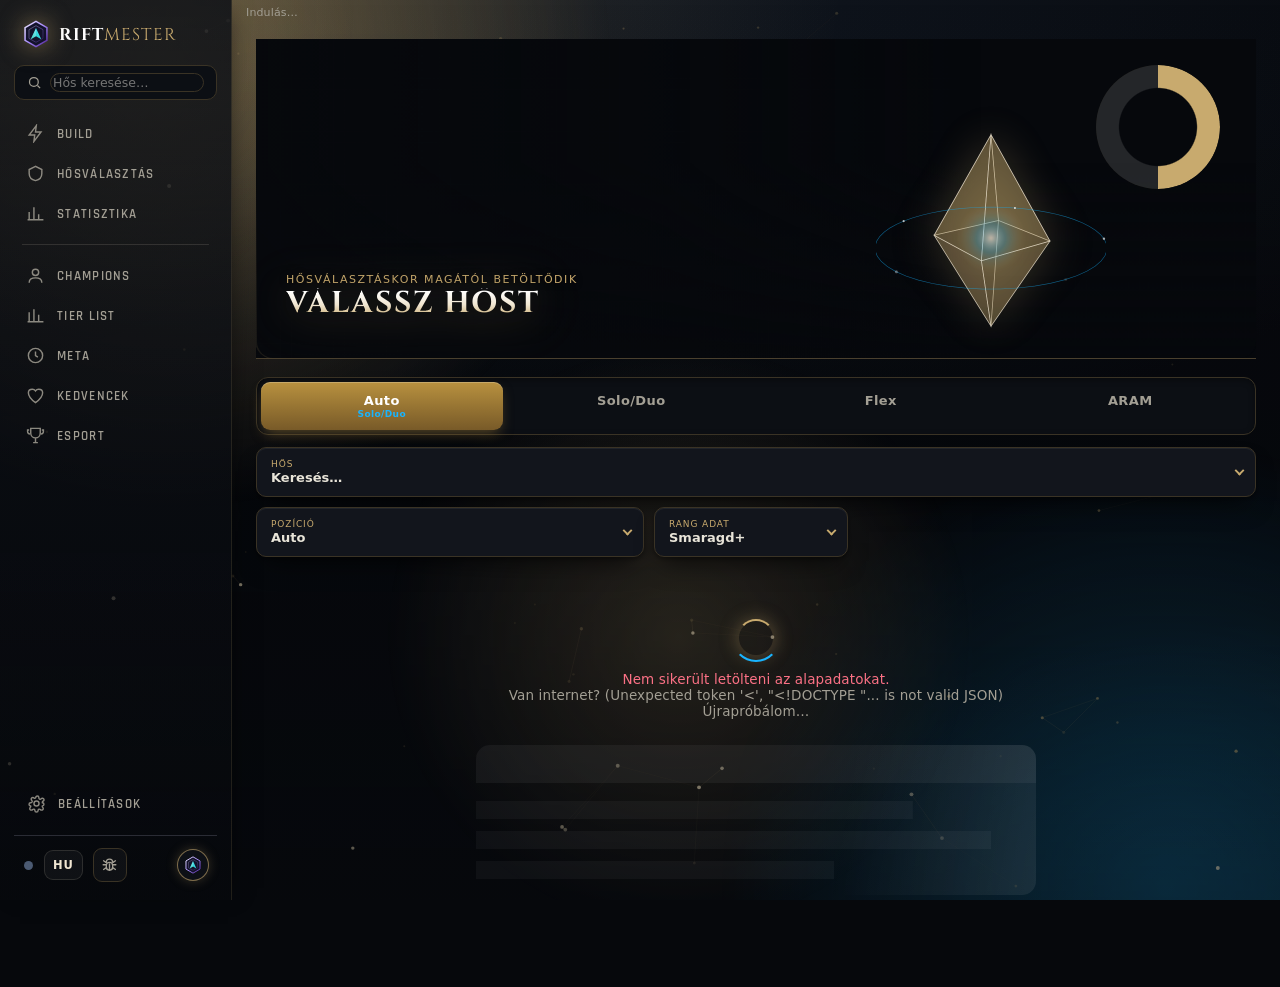
==== commit 609441cc: "RiftMester 3.31.0" ====
--- a/web/index.html
+++ b/web/index.html
@@ -6,8 +6,9 @@
 <meta name="viewport" content="width=device-width, initial-scale=1">
 <link rel="icon" href="logo.svg">
 <link rel="preconnect" href="https://fonts.bunny.net">
-<link href="https://fonts.bunny.net/css?family=chakra-petch:400,500,600,700|russo-one:400&display=swap" rel="stylesheet">
+<link href="https://fonts.bunny.net/css?family=chakra-petch:400,500,600,700|rajdhani:500,600,700|cinzel:500,600,700,800&display=swap" rel="stylesheet">
 <link rel="stylesheet" href="style.css">
+<link rel="stylesheet" href="fx.css">
 </head>
 <body>
 <div id="bg"><div id="bgImg"></div></div>
@@ -41,7 +42,7 @@
   <div class="side-foot">
     <div class="status" id="status" title=""><span class="dot"></span></div>
     <button class="lang-btn" id="langBtn">HU</button>
-    <button class="bug-btn" id="bugBtn" title="Hibát találtál? Jelezd!" aria-label="Hibajelentés">
+    <button class="bug-btn" id="bugBtn" data-i18n-title="Hibát találtál? Jelezd!" title="Hibát találtál? Jelezd!" aria-label="Hibajelentés">
       <svg viewBox="0 0 24 24" fill="none" stroke="currentColor" stroke-width="1.7" stroke-linecap="round">
         <path d="M8 8a4 4 0 0 1 8 0"/><rect x="8" y="8" width="8" height="10" rx="4"/>
         <path d="M12 10v8M4 11h4M16 11h4M4.5 6l3 2M19.5 6l-3 2M4.5 17l3-2M19.5 17l-3-2"/></svg>
@@ -153,7 +154,7 @@
 <!-- ============ BEÁLLÍTÁSOK ============ -->
 <div class="drawer" id="settings" hidden>
   <div class="drawer-in glass">
-    <div class="drawer-h"><h2 data-i18n>Beállítások</h2><button class="icon-btn" id="closeSettings" data-i18n-title="Bezárás" title="Bezárás">✕</button></div>
+    <div class="drawer-h"><h2 data-i18n>Beállítások</h2><button class="icon-btn" id="closeSettings" data-i18n-title="Bezárás" title="Bezárás" aria-label="Bezárás"><svg class="i" viewBox="0 0 24 24" aria-hidden="true"><path d="M6 6l12 12M18 6 6 18"/></svg></button></div>
     <div id="settingsBody"></div>
   </div>
 </div>
@@ -162,5 +163,6 @@
 <div id="toast"></div>
 <script src="i18n.js"></script>
 <script src="app.js"></script>
+<script src="fx.js"></script>
 </body>
 </html>
--- a/web/style.css
+++ b/web/style.css
@@ -1,14 +1,14 @@
 /* ================================================================ RiftMester */
 :root {
-  --bg: #090716;
-  --glass: rgba(20,20,46,.62);
-  --glass2: rgba(27,29,61,.7);
-  --stroke: rgba(196,181,253,.12);
-  --stroke2: rgba(167,139,250,.35);
-  --gold: #a78bfa;
-  --gold2: #f3e6c4;
-  --accent: #a78bfa;
-  --accent2: #0ac8b9;
+  --bg: #06080c;
+  --glass: rgba(18,22,30,.62);
+  --glass2: rgba(22,26,35,.7);
+  --stroke: rgba(240,230,210,.12);
+  --stroke2: rgba(200,170,110,.35);
+  --gold: #c8aa6e;
+  --gold2: #f0e6d2;
+  --accent: #c8aa6e;
+  --accent2: #19b4ff;
   --text: #e6ecf5;
   --muted: #8a99b2;
   --dim: #56647c;
@@ -19,11 +19,11 @@
   --champ2: #0ac8b9;
   --champ-rgb: 61, 181, 230;
   --bad: #fb7185;
-  --ap: #a78bfa;
+  --ap: #c8aa6e;
   --ad: #fb923c;
   --r: 14px;
   --font: "Chakra Petch", "Segoe UI Variable Text", "Segoe UI", system-ui, sans-serif;
-  --font-d: "Segoe UI Variable Display", "Segoe UI", system-ui, sans-serif;
+  --font-d: "Rajdhani", "Segoe UI Variable Display", "Segoe UI", system-ui, sans-serif;
 }
 * { box-sizing: border-box; }
 html, body { margin: 0; background: var(--bg); color: var(--text); font-family: var(--font); font-size: 13px; }
@@ -36,9 +36,9 @@
 .num { font-variant-numeric: tabular-nums; }
 
 /* ---------- élő háttér */
-#bg { position: fixed; inset: 0; z-index: -1; overflow: hidden; background: radial-gradient(120% 80% at 50% 0%, #121839 0%, var(--bg) 60%); }
+#bg { position: fixed; inset: 0; z-index: -1; overflow: hidden; background: radial-gradient(120% 80% at 50% 0%, #10161f 0%, var(--bg) 60%); }
 #bgImg { position: absolute; inset: -40px; background-size: cover; background-position: 50% 20%; filter: blur(28px) saturate(1.3); opacity: .38; transition: background-image .6s, opacity .6s; }
-#bg::after { content: ""; position: absolute; inset: 0; background: linear-gradient(180deg, rgba(9,7,22,.25), rgba(9,7,22,.92) 55%, var(--bg)); }
+#bg::after { content: ""; position: absolute; inset: 0; background: linear-gradient(180deg, rgba(7,9,13,.25), rgba(7,9,13,.92) 55%, var(--bg)); }
 .glow { position: absolute; width: 320px; height: 320px; border-radius: 50%; filter: blur(80px); opacity: .22; animation: drift 18s ease-in-out infinite alternate; }
 .glow.g1 { background: var(--accent); top: -120px; left: -80px; }
 .glow.g2 { background: var(--accent2); bottom: -140px; right: -100px; animation-delay: -9s; opacity: .14; }
@@ -46,11 +46,11 @@
 
 .glass { background: var(--glass); border: 1px solid var(--stroke); border-radius: var(--r);
   backdrop-filter: blur(14px) saturate(1.2); -webkit-backdrop-filter: blur(14px) saturate(1.2);
-  box-shadow: 0 10px 30px rgba(3,0,6,.35), inset 0 1px 0 rgba(255,255,255,.04); }
+  box-shadow: 0 10px 30px rgba(3,4,7,.35), inset 0 1px 0 rgba(255,255,255,.04); }
 
 /* ---------- felső sáv */
 .topbar { position: sticky; top: 0; z-index: 40; display: flex; align-items: center; gap: 10px; padding: 9px 12px;
-  background: rgba(10,9,25,.72); backdrop-filter: blur(16px); -webkit-backdrop-filter: blur(16px); border-bottom: 1px solid var(--stroke); }
+  background: rgba(9,11,16,.72); backdrop-filter: blur(16px); -webkit-backdrop-filter: blur(16px); border-bottom: 1px solid var(--stroke); }
 .brand { display: flex; align-items: center; gap: 7px; font-family: var(--font-d); font-size: 15.5px; letter-spacing: .3px; color: var(--gold2); }
 .brand img { width: 24px; height: 24px; filter: drop-shadow(0 0 6px #c8aa6e55); }
 .brand b { color: var(--gold); font-weight: 800; }
@@ -81,18 +81,18 @@
 .hero { position: relative; height: 150px; overflow: hidden; padding: 0; }
 .hero-img { position: absolute; inset: 0; background-size: cover; background-position: 50% 16%; transform: scale(1.04); transition: background-image .5s; }
 .hero-img::after { content: ""; position: absolute; inset: 0;
-  background: linear-gradient(90deg, rgba(10,9,25,.94) 0%, rgba(10,9,25,.6) 52%, rgba(10,9,25,.15) 100%), linear-gradient(0deg, rgba(10,9,25,.95), transparent 55%); }
+  background: linear-gradient(90deg, rgba(9,11,16,.94) 0%, rgba(9,11,16,.6) 52%, rgba(9,11,16,.15) 100%), linear-gradient(0deg, rgba(9,11,16,.95), transparent 55%); }
 .hero::before { content: ""; position: absolute; inset: 0; border-radius: var(--r); padding: 1px; z-index: 2; pointer-events: none;
   background: linear-gradient(120deg, var(--accent), transparent 35%, transparent 70%, var(--accent2));
-  -webkit-mask: linear-gradient(#030006 0 0) content-box, linear-gradient(#030006 0 0); -webkit-mask-composite: xor; mask-composite: exclude; opacity: .7; }
+  -webkit-mask: linear-gradient(#030407 0 0) content-box, linear-gradient(#030407 0 0); -webkit-mask-composite: xor; mask-composite: exclude; opacity: .7; }
 .hero-in { position: relative; z-index: 1; height: 100%; display: flex; align-items: flex-end; gap: 12px; padding: 14px; }
 .champ-frame { width: 72px; height: 72px; padding: 3px; flex: none; background: linear-gradient(140deg, var(--gold2), var(--accent) 45%, #3a2a10);
-  clip-path: polygon(50% 0,100% 25%,100% 75%,50% 100%,0 75%,0 25%); filter: drop-shadow(0 0 10px rgba(3,0,6,.6)); }
-.champ-frame img { width: 100%; height: 100%; object-fit: cover; clip-path: polygon(50% 0,100% 25%,100% 75%,50% 100%,0 75%,0 25%); background: #101128; }
-.champ-name { font-family: var(--font-d); font-size: 25px; font-weight: 750; color: #fff; letter-spacing: .2px; text-shadow: 0 2px 12px #030006; line-height: 1.05; }
+  clip-path: polygon(50% 0,100% 25%,100% 75%,50% 100%,0 75%,0 25%); filter: drop-shadow(0 0 10px rgba(3,4,7,.6)); }
+.champ-frame img { width: 100%; height: 100%; object-fit: cover; clip-path: polygon(50% 0,100% 25%,100% 75%,50% 100%,0 75%,0 25%); background: #0d1016; }
+.champ-name { font-family: var(--font-d); font-size: 25px; font-weight: 750; color: #fff; letter-spacing: .2px; text-shadow: 0 2px 12px #030407; line-height: 1.05; }
 .champ-title { color: var(--gold); font-size: 12px; margin-top: 2px; }
 .badges { display: flex; gap: 5px; flex-wrap: wrap; margin-top: 8px; }
-.badge { font-size: 10.5px; padding: 3px 8px; border-radius: 20px; background: rgba(3,0,6,.5); border: 1px solid rgba(255,255,255,.12); white-space: nowrap; display: inline-flex; align-items: center; gap: 4px; }
+.badge { font-size: 10.5px; padding: 3px 8px; border-radius: 20px; background: rgba(3,4,7,.5); border: 1px solid rgba(255,255,255,.12); white-space: nowrap; display: inline-flex; align-items: center; gap: 4px; }
 .badge b { font-weight: 750; }
 .badge.warn { border-color: #f5c45188; color: var(--mid); }
 .badge.acc { border-color: var(--accent); color: var(--gold2); }
@@ -115,7 +115,7 @@
 .mode-tabs { display: flex; gap: 3px; margin: 8px 0; padding: 3px; border-radius: 12px; background: rgba(255,255,255,.035); border: 1px solid var(--stroke); }
 .mtab { flex: 1; text-align: center; padding: 7px 2px; border-radius: 9px; cursor: pointer; color: var(--muted); font-weight: 700; font-size: 11.5px; transition: .18s; position: relative; white-space: nowrap; }
 .mtab:hover { color: var(--text); background: rgba(255,255,255,.05); }
-.mtab.on { color: #fff; background: linear-gradient(180deg, color-mix(in srgb, var(--accent) 38%, #182043), #182043); box-shadow: inset 0 0 0 1px color-mix(in srgb, var(--accent) 60%, transparent), 0 4px 14px rgba(3,0,6,.35); }
+.mtab.on { color: #fff; background: linear-gradient(180deg, color-mix(in srgb, var(--accent) 38%, #121820), #121820); box-shadow: inset 0 0 0 1px color-mix(in srgb, var(--accent) 60%, transparent), 0 4px 14px rgba(3,4,7,.35); }
 .mtab small { display: block; font-size: 9px; font-weight: 650; color: var(--accent2); margin-top: 1px; }
 .mtab .live { position: absolute; top: 4px; right: 5px; width: 6px; height: 6px; border-radius: 50%; background: var(--accent2); box-shadow: 0 0 6px var(--accent2); }
 
@@ -131,18 +131,18 @@
 .dd-value img { width: 18px; height: 18px; border-radius: 5px; }
 .chev { position: absolute; right: 12px; top: 50%; width: 7px; height: 7px; border-right: 2px solid var(--gold); border-bottom: 2px solid var(--gold); transform: translateY(-70%) rotate(45deg); transition: transform .2s; }
 .dd.open .chev { transform: translateY(-30%) rotate(-135deg); }
-.dd-menu { display: none; position: absolute; top: calc(100% + 5px); left: 0; right: 0; z-index: 50; background: rgba(15,15,36,.97); border: 1px solid var(--stroke2);
-  border-radius: 12px; box-shadow: 0 18px 40px rgba(3,0,6,.7); padding: 5px; }
+.dd-menu { display: none; position: absolute; top: calc(100% + 5px); left: 0; right: 0; z-index: 50; background: rgba(14,17,23,.97); border: 1px solid var(--stroke2);
+  border-radius: 12px; box-shadow: 0 18px 40px rgba(3,4,7,.7); padding: 5px; }
 #ddRank .dd-menu { left: auto; min-width: 200px; }
 #ddRole .dd-menu { min-width: 250px; }
 .dd.open .dd-menu { display: block; animation: drop .15s ease-out; }
 @keyframes drop { from { opacity: 0; transform: translateY(-4px); } }
-.dd-menu input { width: 100%; margin-bottom: 5px; padding: 8px 10px; border-radius: 9px; border: 1px solid var(--stroke); background: rgba(3,0,6,.35); color: var(--text); font: inherit; outline: none; }
+.dd-menu input { width: 100%; margin-bottom: 5px; padding: 8px 10px; border-radius: 9px; border: 1px solid var(--stroke); background: rgba(3,4,7,.35); color: var(--text); font: inherit; outline: none; }
 .dd-menu input:focus { border-color: var(--accent2); }
 .dd-list { max-height: 300px; overflow-y: auto; }
 .dd-item { display: flex; align-items: center; gap: 8px; padding: 6px 8px; border-radius: 8px; cursor: pointer; }
 .dd-item:hover, .dd-item.kb { background: rgba(255,255,255,.07); }
-.dd-item.sel { background: rgba(167,139,250,.12); box-shadow: inset 0 0 0 1px var(--stroke2); }
+.dd-item.sel { background: rgba(200,170,110,.12); box-shadow: inset 0 0 0 1px var(--stroke2); }
 .dd-item img { width: 24px; height: 24px; border-radius: 6px; }
 .dd-item .sub { margin-left: auto; font-size: 11px; color: var(--muted); white-space: nowrap; }
 .role-ico { width: 17px; height: 17px; flex: none; color: var(--gold); }
@@ -166,10 +166,10 @@
 .sub-h .r { color: var(--text); letter-spacing: 0; text-transform: none; font-size: 11px; order: 2; }
 
 /* ---------- ikonok */
-.ic { position: relative; width: 40px; height: 40px; border-radius: 9px; border: 1px solid rgba(167,139,250,.4); overflow: hidden; background: #030006; cursor: help; flex: none; }
+.ic { position: relative; width: 40px; height: 40px; border-radius: 9px; border: 1px solid rgba(200,170,110,.4); overflow: hidden; background: #030407; cursor: help; flex: none; }
 .ic img { width: 100%; height: 100%; }
-.ic .n { position: absolute; right: 2px; bottom: 0; font-size: 10px; font-weight: 800; text-shadow: 0 0 3px #030006, 0 0 3px #030006; }
-.ic.owned::after { content: "✓"; position: absolute; inset: 0; display: grid; place-items: center; font-size: 20px; font-weight: 900; color: var(--good); background: rgba(3,0,6,.55); }
+.ic .n { position: absolute; right: 2px; bottom: 0; font-size: 10px; font-weight: 800; text-shadow: 0 0 3px #030407, 0 0 3px #030407; }
+.ic.owned::after { content: "✓"; position: absolute; inset: 0; display: grid; place-items: center; font-size: 20px; font-weight: 900; color: var(--good); background: rgba(3,4,7,.55); }
 .ic.fit::before { content: ""; position: absolute; top: 3px; right: 3px; width: 7px; height: 7px; border-radius: 50%; background: var(--accent2); box-shadow: 0 0 6px var(--accent2); z-index: 2; }
 .icons { display: flex; align-items: center; gap: 6px; flex-wrap: wrap; }
 
@@ -181,8 +181,8 @@
 .slot { position: relative; z-index: 1; display: flex; flex-direction: column; align-items: center; text-align: center; padding: 6px 2px 7px; border-radius: 11px; transition: .2s; }
 .slot .no { font-size: 9.5px; font-weight: 800; color: var(--dim); margin-bottom: 4px; letter-spacing: .5px; }
 .slot.core .no { color: var(--gold); }
-.slot .ic.main { width: 46px; height: 46px; border-radius: 11px; border: 1.5px solid var(--gold); box-shadow: 0 4px 14px rgba(3,0,6,.5); }
-.slot.opt .ic.main { border-color: rgba(167,139,250,.55); }
+.slot .ic.main { width: 46px; height: 46px; border-radius: 11px; border: 1.5px solid var(--gold); box-shadow: 0 4px 14px rgba(3,4,7,.5); }
+.slot.opt .ic.main { border-color: rgba(200,170,110,.55); }
 .slot .nm { font-size: 9.8px; line-height: 1.2; color: var(--text); margin-top: 5px; height: 2.4em; overflow: hidden; display: -webkit-box; -webkit-line-clamp: 2; -webkit-box-orient: vertical; padding: 0 1px; }
 .slot .w { font-size: 10px; margin-top: 2px; }
 .slot .alts { display: flex; gap: 3px; margin-top: 5px; }
@@ -199,7 +199,7 @@
 
 /* ---------- rúnák */
 .rune-wrap { display: grid; grid-template-columns: 1.25fr 1fr; gap: 9px; }
-.tree { background: rgba(3,0,6,.25); border: 1px solid var(--stroke); border-radius: 12px; padding: 9px 6px; }
+.tree { background: rgba(3,4,7,.25); border: 1px solid var(--stroke); border-radius: 12px; padding: 9px 6px; }
 .tree-h { display: flex; align-items: center; gap: 6px; justify-content: center; margin-bottom: 6px; font-weight: 750; font-size: 12px; }
 .tree-h img { width: 20px; height: 20px; }
 .rrow { display: flex; justify-content: center; gap: 6px; padding: 4px 0; }
@@ -218,7 +218,7 @@
 
 .btn { display: inline-flex; align-items: center; justify-content: center; gap: 7px; cursor: pointer; border: 1px solid var(--stroke2); color: var(--gold2);
   background: linear-gradient(180deg, rgba(255,255,255,.09), rgba(255,255,255,.02)); padding: 8px 13px; border-radius: 10px; font-weight: 650; font-size: 12.5px; transition: .15s; }
-.btn:hover { border-color: var(--gold); box-shadow: 0 0 14px rgba(167,139,250,.25); }
+.btn:hover { border-color: var(--gold); box-shadow: 0 0 14px rgba(200,170,110,.25); }
 .btn.full { width: 100%; margin-top: 10px; }
 .btn:disabled { opacity: .5; cursor: default; }
 .btn.small { padding: 5px 10px; font-size: 11.5px; }
@@ -230,17 +230,17 @@
 .max-row { display: flex; align-items: center; gap: 7px; margin-bottom: 9px; }
 .skill { position: relative; }
 .skill .ic { width: 40px; height: 40px; border-color: var(--gold); }
-.skill .key { position: absolute; left: -4px; bottom: -4px; background: #10132c; border: 1px solid var(--gold); color: var(--gold2); font-size: 10px; font-weight: 850; width: 17px; height: 17px; display: grid; place-items: center; border-radius: 5px; }
+.skill .key { position: absolute; left: -4px; bottom: -4px; background: #0d1016; border: 1px solid var(--gold); color: var(--gold2); font-size: 10px; font-weight: 850; width: 17px; height: 17px; display: grid; place-items: center; border-radius: 5px; }
 .arrow { width: 10px; height: 10px; border-top: 2px solid var(--dim); border-right: 2px solid var(--dim); transform: rotate(45deg); flex: none; }
 .grid { display: grid; grid-template-columns: 24px repeat(18, 1fr); gap: 2px; }
 .grid .lbl { display: grid; place-items: center; font-weight: 850; color: var(--gold); font-size: 11px; }
 .grid .hdr { font-size: 8.5px; color: var(--dim); text-align: center; }
 .grid .hdr.now { color: #fff; font-weight: 850; }
 .grid .c { height: 18px; border-radius: 4px; background: rgba(255,255,255,.035); display: grid; place-items: center; font-size: 9.5px; color: transparent; }
-.grid .c.on { color: #080f22; font-weight: 850; }
-.grid .c.on.Q { background: #2dd4bf; } .grid .c.on.W { background: #60a5fa; } .grid .c.on.E { background: #c084fc; } .grid .c.on.R { background: var(--gold); }
+.grid .c.on { color: #0a0f18; font-weight: 850; }
+.grid .c.on.Q { background: #2dd4bf; } .grid .c.on.W { background: #60a5fa; } .grid .c.on.E { background: #e0c07a; } .grid .c.on.R { background: var(--gold); }
 .grid .c.now { outline: 2px solid #fff; outline-offset: -1px; }
-.lvl-hint { margin: 2px 0 9px; font-size: 12px; background: rgba(3,0,6,.25); border-left: 3px solid var(--accent); padding: 7px 10px; border-radius: 8px; }
+.lvl-hint { margin: 2px 0 9px; font-size: 12px; background: rgba(3,4,7,.25); border-left: 3px solid var(--accent); padding: 7px 10px; border-radius: 8px; }
 .lvl-hint b { color: var(--gold2); }
 
 /* ---------- ellenfél */
@@ -249,9 +249,9 @@
 .dmg { margin: 10px 0 4px; }
 .dmg-bar { display: flex; height: 8px; border-radius: 5px; overflow: hidden; background: rgba(255,255,255,.06); }
 .dmg-bar .ad { background: linear-gradient(90deg, #f97316, #fdba74); }
-.dmg-bar .ap { background: linear-gradient(90deg, #8b5cf6, #c4b5fd); }
+.dmg-bar .ap { background: linear-gradient(90deg, #b8913f, #f0e6d2); }
 .dmg-leg { display: flex; justify-content: space-between; font-size: 11px; color: var(--muted); margin-top: 4px; }
-.tip { background: rgba(3,0,6,.25); border-left: 3px solid var(--accent2); padding: 8px 10px; border-radius: 8px; margin-top: 7px; font-size: 12px; line-height: 1.4; }
+.tip { background: rgba(3,4,7,.25); border-left: 3px solid var(--accent2); padding: 8px 10px; border-radius: 8px; margin-top: 7px; font-size: 12px; line-height: 1.4; }
 .tip .icons { margin-top: 6px; }
 .tip .icons .ic { width: 30px; height: 30px; }
 .tips-list { margin: 0; padding-left: 16px; color: var(--muted); line-height: 1.5; font-size: 12px; }
@@ -264,7 +264,7 @@
 .note .btn { margin-left: auto; flex: none; }
 .errbox { padding: 13px; margin: 6px 0 12px; border-color: rgba(251,113,133,.35); }
 .errbox h3 { margin: 0 0 6px; color: var(--bad); font-size: 14px; }
-.errbox pre { white-space: pre-wrap; word-break: break-word; font-size: 10.5px; color: #d6b4bb; max-height: 160px; overflow: auto; background: rgba(3,0,6,.35); padding: 8px; border-radius: 8px; }
+.errbox pre { white-space: pre-wrap; word-break: break-word; font-size: 10.5px; color: #d6b4bb; max-height: 160px; overflow: auto; background: rgba(3,4,7,.35); padding: 8px; border-radius: 8px; }
 .errbox .row { display: flex; gap: 8px; margin-top: 8px; }
 .placeholder { text-align: center; padding: 46px 20px; color: var(--muted); }
 .spinner { width: 38px; height: 38px; margin: 0 auto 14px; border: 3px solid rgba(255,255,255,.08); border-top-color: var(--accent); border-radius: 50%; animation: spin 1s linear infinite; }
@@ -281,7 +281,7 @@
 .prof .btn { margin-left: auto; }
 .ranked { display: grid; grid-template-columns: 1fr 1fr; gap: 8px; margin-bottom: 10px; }
 .rk { padding: 11px; display: flex; gap: 9px; align-items: center; min-height: 74px; }
-.rk img { width: 46px; height: 46px; object-fit: contain; filter: drop-shadow(0 0 8px rgba(3,0,6,.6)); }
+.rk img { width: 46px; height: 46px; object-fit: contain; filter: drop-shadow(0 0 8px rgba(3,4,7,.6)); }
 .rk .q { font-size: 9.5px; letter-spacing: 1.2px; text-transform: uppercase; color: var(--gold); }
 .rk .t { font-weight: 750; font-size: 14px; margin: 1px 0; }
 .rk .s { font-size: 11px; color: var(--muted); }
@@ -315,11 +315,11 @@
 .empty { text-align: center; color: var(--muted); padding: 22px 10px; font-size: 12px; line-height: 1.5; }
 
 /* ================================================================ Beállítások */
-.drawer { position: fixed; inset: 0; z-index: 90; background: rgba(5,5,17,.55); backdrop-filter: blur(3px); display: flex; justify-content: flex-end; }
+.drawer { position: fixed; inset: 0; z-index: 90; background: rgba(6,8,12,.55); backdrop-filter: blur(3px); display: flex; justify-content: flex-end; }
 .drawer[hidden] { display: none; }
-.drawer-in { width: min(440px, 100%); height: 100%; overflow-y: auto; border-radius: 0; border-width: 0 0 0 1px; padding: 0 14px 20px; animation: slide .22s ease-out; background: rgba(14,13,32,.96); }
+.drawer-in { width: min(440px, 100%); height: 100%; overflow-y: auto; border-radius: 0; border-width: 0 0 0 1px; padding: 0 14px 20px; animation: slide .22s ease-out; background: rgba(13,15,21,.96); }
 @keyframes slide { from { transform: translateX(30px); opacity: 0; } }
-.drawer-h { position: sticky; top: 0; display: flex; align-items: center; padding: 14px 0 10px; background: rgba(14,13,32,.96); z-index: 2; }
+.drawer-h { position: sticky; top: 0; display: flex; align-items: center; padding: 14px 0 10px; background: rgba(13,15,21,.96); z-index: 2; }
 .drawer-h h2 { margin: 0; font-family: var(--font-d); font-size: 18px; color: var(--gold2); }
 .drawer-h .icon-btn { margin-left: auto; }
 .set-sec { margin-top: 14px; }
@@ -341,30 +341,30 @@
 .choice label.on { border-color: color-mix(in srgb, var(--accent2) 70%, transparent); background: rgba(10,200,185,.07); }
 .choice b { display: block; font-size: 12.5px; }
 .choice span { font-size: 11px; color: var(--muted); display: block; margin-top: 2px; line-height: 1.35; }
-.set-input { width: 100%; padding: 8px 10px; border-radius: 9px; border: 1px solid var(--stroke); background: rgba(3,0,6,.35); color: var(--text); font: inherit; outline: none; }
+.set-input { width: 100%; padding: 8px 10px; border-radius: 9px; border: 1px solid var(--stroke); background: rgba(3,4,7,.35); color: var(--text); font: inherit; outline: none; }
 .set-input:focus { border-color: var(--accent2); }
 select.set-input { cursor: pointer; }
 .set-foot { font-size: 11px; color: var(--muted); margin-top: 16px; text-align: center; line-height: 1.5; }
 
 /* ---------- tooltip, toast */
-#tooltip { position: fixed; z-index: 120; pointer-events: none; max-width: 300px; background: rgba(10,9,25,.97); border: 1px solid var(--stroke2);
-  border-radius: 10px; padding: 9px 11px; box-shadow: 0 14px 34px #030006; display: none; font-size: 12px; line-height: 1.45; white-space: pre-line; }
+#tooltip { position: fixed; z-index: 120; pointer-events: none; max-width: 300px; background: rgba(9,11,16,.97); border: 1px solid var(--stroke2);
+  border-radius: 10px; padding: 9px 11px; box-shadow: 0 14px 34px #030407; display: none; font-size: 12px; line-height: 1.45; white-space: pre-line; }
 #tooltip .tt-h { color: var(--gold2); font-weight: 750; font-size: 13px; margin-bottom: 4px; display: flex; justify-content: space-between; gap: 10px; }
 #tooltip .tt-g { color: var(--mid); font-weight: 650; }
 #tooltip .tt-d { color: #b9c4d6; }
 #toast { position: fixed; left: 50%; bottom: 18px; transform: translateX(-50%) translateY(30px); opacity: 0; transition: .25s; z-index: 130;
-  background: rgba(15,20,44,.97); border: 1px solid var(--accent2); color: var(--text); padding: 9px 14px; border-radius: 11px; box-shadow: 0 10px 28px #030006; max-width: 90%; text-align: center; }
+  background: rgba(12,17,26,.97); border: 1px solid var(--accent2); color: var(--text); padding: 9px 14px; border-radius: 11px; box-shadow: 0 10px 28px #030407; max-width: 90%; text-align: center; }
 #toast.show { transform: translateX(-50%); opacity: 1; }
 #toast.bad { border-color: var(--bad); }
 
 /* ---------- v3.1: tárgy nézetek, ellenfél szerinti build */
-.seg { display: flex; gap: 3px; padding: 3px; border-radius: 10px; background: rgba(3,0,6,.28); border: 1px solid var(--stroke); margin: 2px 0 6px; }
+.seg { display: flex; gap: 3px; padding: 3px; border-radius: 10px; background: rgba(3,4,7,.28); border: 1px solid var(--stroke); margin: 2px 0 6px; }
 .seg button { flex: 1; border: 0; background: none; color: var(--muted); font-weight: 700; font-size: 11.5px; padding: 6px 4px; border-radius: 7px; cursor: pointer; transition: .15s; }
 .seg button:hover { color: var(--text); }
-.seg button.on { color: #fff; background: linear-gradient(180deg, color-mix(in srgb, var(--accent2) 35%, #182043), #182043); box-shadow: inset 0 0 0 1px color-mix(in srgb, var(--accent2) 55%, transparent); }
-.seg .cnt { display: inline-grid; place-items: center; min-width: 16px; height: 16px; padding: 0 4px; border-radius: 8px; background: var(--accent2); color: #071122; font-size: 10px; font-weight: 850; margin-left: 3px; }
+.seg button.on { color: #fff; background: linear-gradient(180deg, color-mix(in srgb, var(--accent2) 35%, #121820), #121820); box-shadow: inset 0 0 0 1px color-mix(in srgb, var(--accent2) 55%, transparent); }
+.seg .cnt { display: inline-grid; place-items: center; min-width: 16px; height: 16px; padding: 0 4px; border-radius: 8px; background: var(--accent2); color: #0a0f18; font-size: 10px; font-weight: 850; margin-left: 3px; }
 .slot.changed .ic.main { border-color: var(--accent2); box-shadow: 0 0 0 1px var(--accent2), 0 4px 14px rgba(10,200,185,.25); }
-.slot.changed::after { content: "ÚJ"; position: absolute; top: 15px; right: 4px; font-size: 8.5px; font-weight: 900; color: #071122; background: var(--accent2); padding: 1px 4px; border-radius: 5px; z-index: 3; }
+.slot.changed::after { content: "ÚJ"; position: absolute; top: 15px; right: 4px; font-size: 8.5px; font-weight: 900; color: #0a0f18; background: var(--accent2); padding: 1px 4px; border-radius: 5px; z-index: 3; }
 .slot .tipp { font-size: 9.5px; color: var(--accent2); font-weight: 650; }
 .enemy-mini { display: flex; align-items: center; gap: 4px; margin-bottom: 6px; }
 .enemy-mini img { width: 22px; height: 22px; border-radius: 50%; border: 1px solid rgba(251,113,133,.6); }
@@ -380,7 +380,7 @@
 /* ---------- v3.2: nyelv */
 .lang-btn { height: 30px; min-width: 38px; padding: 0 8px; border-radius: 9px; border: 1px solid var(--stroke); background: rgba(255,255,255,.04);
   color: var(--gold2); font-weight: 800; font-size: 11.5px; letter-spacing: .8px; cursor: pointer; transition: .2s; }
-.lang-btn:hover { border-color: var(--stroke2); box-shadow: 0 0 12px rgba(167,139,250,.25); }
+.lang-btn:hover { border-color: var(--stroke2); box-shadow: 0 0 12px rgba(200,170,110,.25); }
 .choice.two { grid-template-columns: 1fr 1fr; }
 .choice.two label { align-items: center; }
 .set-hint { font-size: 11px; color: var(--muted); margin-top: 6px; }
@@ -417,7 +417,7 @@
 .cs-team.theirs .cs-row { flex-direction: row-reverse; text-align: right; }
 .cs-pos { width: 15px; flex: none; color: var(--gold); display: grid; place-items: center; }
 .cs-pos .role-ico { width: 14px; height: 14px; }
-.cs-ic { width: 36px; height: 36px; border-radius: 9px; overflow: hidden; flex: none; background: rgba(3,0,6,.4); display: grid; place-items: center; border: 1px solid rgba(255,255,255,.1); }
+.cs-ic { width: 36px; height: 36px; border-radius: 9px; overflow: hidden; flex: none; background: rgba(3,4,7,.4); display: grid; place-items: center; border: 1px solid rgba(255,255,255,.1); }
 .cs-ic img { width: 100%; height: 100%; }
 .cs-m.hover .cs-ic { opacity: .55; border-style: dashed; border-color: var(--gold); }
 .cs-m.locked .cs-ic { border-color: var(--gold); }
@@ -428,7 +428,7 @@
 .cs-counters { display: flex; align-items: center; gap: 3px; margin-top: 5px; font-size: 9.5px; color: var(--muted); }
 .cs-team.theirs .cs-counters { justify-content: flex-end; }
 .cs-counters.dim { color: var(--dim); }
-.cs-ctr { display: flex; align-items: center; gap: 2px; background: rgba(3,0,6,.3); border: 1px solid rgba(255,255,255,.1); border-radius: 6px; padding: 1px 3px 1px 1px; cursor: pointer; color: inherit; font: inherit; }
+.cs-ctr { display: flex; align-items: center; gap: 2px; background: rgba(3,4,7,.3); border: 1px solid rgba(255,255,255,.1); border-radius: 6px; padding: 1px 3px 1px 1px; cursor: pointer; color: inherit; font: inherit; }
 .cs-ctr:hover { border-color: var(--accent2); }
 .cs-ctr.off { opacity: .45; cursor: default; }
 .cs-ctr img { width: 18px; height: 18px; border-radius: 4px; }
@@ -445,7 +445,7 @@
 .cs-sel b { display: block; font-size: 14px; } .cs-sel span { color: var(--muted); font-size: 11px; }
 #csLock.go:not(:disabled) { border-color: var(--accent2); color: #fff; background: linear-gradient(180deg, rgba(10,200,185,.45), rgba(10,200,185,.15)); box-shadow: 0 0 18px rgba(10,200,185,.35); }
 .cs-tools { display: flex; gap: 7px; margin: 10px 0 8px; align-items: center; }
-.cs-tools input { flex: 1; min-width: 0; padding: 7px 10px; border-radius: 9px; border: 1px solid var(--stroke); background: rgba(3,0,6,.35); color: var(--text); font: inherit; outline: none; }
+.cs-tools input { flex: 1; min-width: 0; padding: 7px 10px; border-radius: 9px; border: 1px solid var(--stroke); background: rgba(3,4,7,.35); color: var(--text); font: inherit; outline: none; }
 .cs-tools input:focus { border-color: var(--accent2); }
 .cs-tools .seg { margin: 0; flex: none; }
 .cs-tools .seg button { padding: 5px 8px; font-size: 11px; }
@@ -463,7 +463,7 @@
 
 /* ================================================================ v3.4 – hős-központú dizájn
    A színek a hős splash képéből jönnek: --champ (fő), --champ2 (második), --champ-rgb. */
-:root { --champ: #a78bfa; --champ2: #0ac8b9; --champ-rgb: 200,170,110; --font-t: "Cinzel", "Trajan Pro", Georgia, serif; }
+:root { --champ: #c8aa6e; --champ2: #19b4ff; --champ-rgb: 200,170,110; --font-t: "Cinzel", "Trajan Pro", Georgia, serif; }
 #bgImg { opacity: .5; filter: blur(34px) saturate(1.4); }
 .glow.g1 { background: var(--champ); opacity: .26; }
 .glow.g2 { background: var(--champ2); opacity: .16; }
@@ -483,26 +483,26 @@
 .nav-btn.on { box-shadow: inset 0 0 0 1px rgba(var(--champ-rgb), .6); }
 
 /* ---------- filmszerű hős fejléc */
-.hero { height: 268px; margin: 2px -12px 0; border-radius: 0; border: 0; box-shadow: none; overflow: hidden; background: #090716; }
+.hero { height: 268px; margin: 2px -12px 0; border-radius: 0; border: 0; box-shadow: none; overflow: hidden; background: #06080c; }
 .hero::before { display: none; }
 .hero-img { position: absolute; inset: 0; background-size: cover; background-position: 62% 18%; transform: scale(1.06); animation: heroIn 1.2s cubic-bezier(.2,.8,.2,1) both; }
 @keyframes heroIn { from { transform: scale(1.14); opacity: 0; } to { transform: scale(1.06); opacity: 1; } }
-.hero-img::after { background: linear-gradient(90deg, rgba(9,7,22,.85) 0%, rgba(9,7,22,.25) 55%, rgba(9,7,22,0) 100%),
-  linear-gradient(0deg, var(--bg) 2%, rgba(9,7,22,.55) 38%, rgba(9,7,22,0) 70%), linear-gradient(180deg, rgba(9,7,22,.6), transparent 30%); }
+.hero-img::after { background: linear-gradient(90deg, rgba(7,9,13,.85) 0%, rgba(7,9,13,.25) 55%, rgba(7,9,13,0) 100%),
+  linear-gradient(0deg, var(--bg) 2%, rgba(7,9,13,.55) 38%, rgba(7,9,13,0) 70%), linear-gradient(180deg, rgba(7,9,13,.6), transparent 30%); }
 .hero-in { position: relative; z-index: 1; height: 100%; display: flex; flex-direction: column; align-items: stretch; gap: 0; padding: 12px 16px 14px; }
 .hero-top { display: flex; justify-content: space-between; align-items: flex-start; gap: 8px; }
 .hero-wr { text-align: right; line-height: 1.05; }
-.hero-wr b { display: block; font: 800 26px var(--font-d); text-shadow: 0 2px 12px #030006; }
-.hero-wr span { font-size: 10.5px; color: #c9d3e2; text-shadow: 0 1px 4px #030006; }
+.hero-wr b { display: block; font: 800 26px var(--font-d); text-shadow: 0 2px 12px #030407; }
+.hero-wr span { font-size: 10.5px; color: #c9d3e2; text-shadow: 0 1px 4px #030407; }
 .hero-name { margin-top: auto; }
-.champ-title { font-size: 12px; color: color-mix(in srgb, var(--champ) 65%, #fff); text-shadow: 0 1px 6px #030006; text-transform: none; }
+.champ-title { font-size: 12px; color: color-mix(in srgb, var(--champ) 65%, #fff); text-shadow: 0 1px 6px #030407; text-transform: none; }
 .champ-name { font: 900 40px/1 var(--font-t); letter-spacing: 1px; color: #fff; margin-top: 2px;
-  text-shadow: 0 2px 18px rgba(3,0,6,.9), 0 0 30px rgba(var(--champ-rgb), .35); }
+  text-shadow: 0 2px 18px rgba(3,4,7,.9), 0 0 30px rgba(var(--champ-rgb), .35); }
 .abil { display: flex; gap: 6px; margin-top: 11px; }
 .ab { position: relative; width: 40px; height: 40px; border-radius: 8px; overflow: visible; cursor: help; }
-.ab img { width: 100%; height: 100%; border-radius: 8px; border: 1.5px solid rgba(255,255,255,.25); box-shadow: 0 4px 12px rgba(3,0,6,.6); }
-.ab i { position: absolute; left: -3px; bottom: -4px; font: 800 9.5px/1 var(--font); font-style: normal; background: #0f0e22; color: #fff; border: 1px solid rgba(255,255,255,.25); border-radius: 4px; padding: 2px 4px; }
-.ab b { position: absolute; right: -4px; top: -6px; font-size: 9px; background: var(--champ); color: #0f0e22; border-radius: 8px; padding: 1px 4px; font-weight: 900; }
+.ab img { width: 100%; height: 100%; border-radius: 8px; border: 1.5px solid rgba(255,255,255,.25); box-shadow: 0 4px 12px rgba(3,4,7,.6); }
+.ab i { position: absolute; left: -3px; bottom: -4px; font: 800 9.5px/1 var(--font); font-style: normal; background: #0d1016; color: #fff; border: 1px solid rgba(255,255,255,.25); border-radius: 4px; padding: 2px 4px; }
+.ab b { position: absolute; right: -4px; top: -6px; font-size: 9px; background: var(--champ); color: #0d1016; border-radius: 8px; padding: 1px 4px; font-weight: 900; }
 .ab.first img { border-color: var(--champ); box-shadow: 0 0 0 1px var(--champ), 0 0 14px rgba(var(--champ-rgb), .6); }
 .ab.ult img { border-color: rgba(255,214,140,.7); }
 
@@ -510,7 +510,7 @@
 .favs { gap: 7px; margin: 8px 0 4px; padding-bottom: 6px; }
 .fav { position: relative; width: 66px; height: 104px; flex: none; border-radius: 8px; border: 1px solid rgba(255,255,255,.12); background-size: cover; background-position: 50% 15%;
   overflow: hidden; cursor: pointer; padding: 0; display: flex; flex-direction: column; justify-content: flex-end; text-align: left; transition: transform .15s, border-color .15s; }
-.fav::before { content: ""; position: absolute; inset: 0; background: linear-gradient(0deg, rgba(9,7,22,.95) 0%, rgba(9,7,22,.2) 55%, transparent); }
+.fav::before { content: ""; position: absolute; inset: 0; background: linear-gradient(0deg, rgba(7,9,13,.95) 0%, rgba(7,9,13,.2) 55%, transparent); }
 .fav:hover { transform: translateY(-2px); border-color: var(--champ); }
 .fav.sel { border-color: var(--champ); box-shadow: 0 0 0 1px var(--champ), 0 0 16px rgba(var(--champ-rgb), .45); }
 .fav-n, .fav-s { position: relative; z-index: 1; padding: 0 6px; color: #fff; }
@@ -518,29 +518,29 @@
 .fav-s { font-size: 9.5px; color: #c9d3e2; padding-bottom: 5px; }
 
 /* ---------- Felszerelés kártya: a lényeg nagyban */
-.loadout { padding: 14px 14px 12px; background: linear-gradient(135deg, rgba(var(--champ-rgb), .16), rgba(20,20,46,.7) 45%); }
+.loadout { padding: 14px 14px 12px; background: linear-gradient(135deg, rgba(var(--champ-rgb), .16), rgba(18,22,30,.7) 45%); }
 .lo-top { display: flex; align-items: center; gap: 12px; }
 .lo-key { display: flex; align-items: center; gap: 11px; flex: 1; min-width: 0; cursor: help; }
 .hexring { width: 70px; height: 70px; flex: none; display: grid; place-items: center; clip-path: polygon(50% 0,100% 25%,100% 75%,50% 100%,0 75%,0 25%);
   background: linear-gradient(150deg, #fff3d6, var(--tree) 40%, #1a1206); filter: drop-shadow(0 0 10px var(--tree)); }
-.hexring img { width: 62px; height: 62px; clip-path: inherit; background: radial-gradient(circle, #232141, #0b0a1b); padding: 4px; }
+.hexring img { width: 62px; height: 62px; clip-path: inherit; background: radial-gradient(circle, #1b1f29, #080a0f); padding: 4px; }
 .lo-kt span { display: block; font-size: 10.5px; color: var(--tree); font-weight: 700; }
 .lo-kt b { display: block; font: 700 16.5px/1.15 var(--font-t); color: #fff; margin-top: 2px; }
 .lo-spells { display: flex; gap: 7px; }
 .sp { text-align: center; width: 52px; cursor: help; }
-.sp img { width: 46px; height: 46px; border-radius: 9px; border: 1.5px solid rgba(255,255,255,.22); margin: 0 auto; box-shadow: 0 4px 12px rgba(3,0,6,.5); }
+.sp img { width: 46px; height: 46px; border-radius: 9px; border: 1.5px solid rgba(255,255,255,.22); margin: 0 auto; box-shadow: 0 4px 12px rgba(3,4,7,.5); }
 .sp span { display: block; font-size: 9.5px; color: var(--muted); margin-top: 3px; white-space: nowrap; overflow: hidden; text-overflow: ellipsis; }
-.lo-minor { display: flex; align-items: center; gap: 6px; margin: 12px 0 2px; padding: 8px 10px; border-radius: 10px; background: rgba(3,0,6,.28); }
+.lo-minor { display: flex; align-items: center; gap: 6px; margin: 12px 0 2px; padding: 8px 10px; border-radius: 10px; background: rgba(3,4,7,.28); }
 .lo-minor img { width: 30px; height: 30px; cursor: help; }
 .lo-tree { display: inline-grid; place-items: center; width: 30px; height: 30px; border-radius: 50%;
   background: radial-gradient(circle, rgba(var(--champ-rgb), .22), rgba(255,255,255,.05)); border: 1px solid rgba(255,255,255,.12); }
-.lo-minor img.tree { width: 20px; height: 20px; opacity: 1; filter: drop-shadow(0 0 2px rgba(3,0,6,.6)); }
+.lo-minor img.tree { width: 20px; height: 20px; opacity: 1; filter: drop-shadow(0 0 2px rgba(3,4,7,.6)); }
 .lo-minor .sep { width: 1px; height: 24px; background: rgba(255,255,255,.12); margin: 0 3px; }
 .lo-max { display: flex; align-items: center; gap: 7px; margin-top: 10px; flex-wrap: wrap; }
 .lo-max .lbl { font-size: 10px; color: var(--muted); margin-right: 2px; }
 .mx { position: relative; width: 46px; height: 46px; cursor: help; }
-.mx img { width: 100%; height: 100%; border-radius: 9px; border: 1.5px solid var(--champ); box-shadow: 0 4px 14px rgba(3,0,6,.5); }
-.mx i { position: absolute; left: -4px; bottom: -4px; font: 900 11px/1 var(--font); font-style: normal; background: var(--champ); color: #0f0e22; border-radius: 5px; padding: 3px 5px; }
+.mx img { width: 100%; height: 100%; border-radius: 9px; border: 1.5px solid var(--champ); box-shadow: 0 4px 14px rgba(3,4,7,.5); }
+.mx i { position: absolute; left: -4px; bottom: -4px; font: 900 11px/1 var(--font); font-style: normal; background: var(--champ); color: #0d1016; border-radius: 5px; padding: 3px 5px; }
 .mx.now img { box-shadow: 0 0 0 2px #fff, 0 0 18px rgba(var(--champ-rgb), .8); animation: glowPulse 1.4s infinite; }
 @keyframes glowPulse { 50% { box-shadow: 0 0 0 2px #fff, 0 0 6px rgba(var(--champ-rgb), .5); } }
 .chev2 { width: 8px; height: 8px; border-top: 2px solid var(--muted); border-right: 2px solid var(--muted); transform: rotate(45deg); }
@@ -553,43 +553,43 @@
 /* ---------- nagyobb build útvonal */
 .path { gap: 4px; }
 .path::before { top: 44px; height: 3px; background: linear-gradient(90deg, var(--champ), var(--champ2)); opacity: .5; box-shadow: 0 0 10px rgba(var(--champ-rgb), .5); }
-.slot .ic.main { width: 56px; height: 56px; border-radius: 12px; border-color: color-mix(in srgb, var(--champ) 70%, #a78bfa); }
-.slot.core .ic.main { box-shadow: 0 0 0 1px rgba(var(--champ-rgb), .5), 0 6px 18px rgba(3,0,6,.6); }
+.slot .ic.main { width: 56px; height: 56px; border-radius: 12px; border-color: color-mix(in srgb, var(--champ) 70%, #c8aa6e); }
+.slot.core .ic.main { box-shadow: 0 0 0 1px rgba(var(--champ-rgb), .5), 0 6px 18px rgba(3,4,7,.6); }
 .slot .nm { font-size: 10px; }
 .slot .alts .ic { width: 25px; height: 25px; }
 .start-row .icons .ic { width: 42px; height: 42px; }
 
 /* ---------- hősválasztás: sorok a hős képével */
-.cs-m { position: relative; overflow: hidden; min-height: 58px; padding: 8px 9px; border-radius: 8px; border: 1px solid rgba(255,255,255,.08); background: #0f1028; isolation: isolate; }
+.cs-m { position: relative; overflow: hidden; min-height: 58px; padding: 8px 9px; border-radius: 8px; border: 1px solid rgba(255,255,255,.08); background: #0d1016; isolation: isolate; }
 .cs-m::before { content: ""; position: absolute; inset: 0; z-index: -2; background-image: var(--bg); background-size: 230%; background-position: 58% 22%; transition: filter .3s, opacity .3s; }
-.cs-m.mine::after { content: ""; position: absolute; inset: 0; z-index: -1; background: linear-gradient(90deg, rgba(9,9,29,.92) 0%, rgba(9,9,29,.55) 60%, rgba(9,9,29,.25)); }
+.cs-m.mine::after { content: ""; position: absolute; inset: 0; z-index: -1; background: linear-gradient(90deg, rgba(10,12,18,.92) 0%, rgba(10,12,18,.55) 60%, rgba(10,12,18,.25)); }
 .cs-m.theirs::after { content: ""; position: absolute; inset: 0; z-index: -1; background: linear-gradient(270deg, rgba(20,5,10,.92) 0%, rgba(20,5,10,.55) 60%, rgba(20,5,10,.25)); }
 .cs-m.hover::before { filter: grayscale(.85) brightness(.7); }
 .cs-m.empty::before { display: none; }
 .cs-m.mine { border-left: 3px solid #4f9dff; }
 .cs-m.theirs { border-right: 3px solid #ff5a6e; }
-.cs-m.me { border-color: var(--champ); box-shadow: 0 0 0 1px rgba(var(--champ-rgb), .6), 0 0 18px rgba(var(--champ-rgb), .25); background: #0f1028; }
+.cs-m.me { border-color: var(--champ); box-shadow: 0 0 0 1px rgba(var(--champ-rgb), .6), 0 0 18px rgba(var(--champ-rgb), .25); background: #0d1016; }
 .cs-m.locked .cs-tx b { color: #fff; }
-.cs-tx b { font: 700 13.5px var(--font-t); letter-spacing: .3px; text-shadow: 0 1px 6px #030006; }
-.cs-tx span { text-shadow: 0 1px 4px #030006; color: #c3cddc; }
+.cs-tx b { font: 700 13.5px var(--font-t); letter-spacing: .3px; text-shadow: 0 1px 6px #030407; }
+.cs-tx span { text-shadow: 0 1px 4px #030407; color: #c3cddc; }
 .cs-ic { display: none; }
 .cs-counters { margin-top: 7px; }
 .cs-counters > span { font-size: 9px; color: #c3cddc; }
-.cs-ctr { background: rgba(9,7,22,.7); }
-.cs-head { background: linear-gradient(135deg, rgba(var(--champ-rgb), .18), rgba(20,20,46,.75)); }
+.cs-ctr { background: rgba(7,9,13,.7); }
+.cs-head { background: linear-gradient(135deg, rgba(var(--champ-rgb), .18), rgba(18,22,30,.75)); }
 .cs-g.sel img { border-color: var(--champ); box-shadow: 0 0 0 2px var(--champ), 0 0 14px rgba(var(--champ-rgb), .7); }
 
 /* ---------- statisztika: sorok a hős képével */
 .crow, .mrow { position: relative; overflow: hidden; isolation: isolate; border-radius: 8px; margin-bottom: 4px; border-bottom: 0; padding-left: 8px; padding-right: 8px; }
 .crow::before, .mrow::before { content: ""; position: absolute; inset: 0; z-index: -2; background-image: var(--bg); background-size: 200%; background-position: 60% 22%; opacity: .55; }
-.crow::after, .mrow::after { content: ""; position: absolute; inset: 0; z-index: -1; background: linear-gradient(90deg, rgba(12,11,29,.96) 25%, rgba(12,11,29,.7) 70%, rgba(12,11,29,.5)); }
+.crow::after, .mrow::after { content: ""; position: absolute; inset: 0; z-index: -1; background: linear-gradient(90deg, rgba(11,13,19,.96) 25%, rgba(11,13,19,.7) 70%, rgba(11,13,19,.5)); }
 .crow .nm { font-family: var(--font-t); font-size: 13px; }
 .mrow { grid-template-columns: 4px 32px 1fr auto; }
-.prof { background: linear-gradient(135deg, rgba(var(--champ-rgb), .16), rgba(20,20,46,.75)); }
+.prof { background: linear-gradient(135deg, rgba(var(--champ-rgb), .16), rgba(18,22,30,.75)); }
 
 /* ---------- v3.5: idézőige billentyűk */
 .sp { position: relative; }
-.sp .key { position: absolute; top: 30px; right: 0; font: 900 10px/1 var(--font); font-style: normal; background: #0f0e22; color: #fff; border: 1px solid rgba(255,255,255,.3); border-radius: 4px; padding: 2px 4px; }
+.sp .key { position: absolute; top: 30px; right: 0; font: 900 10px/1 var(--font); font-style: normal; background: #0d1016; color: #fff; border: 1px solid rgba(255,255,255,.3); border-radius: 4px; padding: 2px 4px; }
 .lo-act { grid-template-columns: 1fr 1fr 1fr; }
 #flashSeg { flex: none; margin: 0; }
 #flashSeg button { padding: 6px 14px; font-weight: 800; }
@@ -597,24 +597,24 @@
 /* ---------- v3.6: In game fül */
 .nav-btn.ig { color: #ffd68c; }
 .nav-btn.ig::before { content: ""; display: inline-block; width: 6px; height: 6px; border-radius: 50%; background: #ff5a6e; box-shadow: 0 0 6px #ff5a6e; margin-right: 5px; vertical-align: 1px; animation: pulse 1.4s infinite; }
-.ig-head { display: flex; align-items: center; padding: 11px 14px; margin: 4px 0 8px; background: linear-gradient(135deg, rgba(var(--champ-rgb), .18), rgba(20,20,46,.75)); }
+.ig-head { display: flex; align-items: center; padding: 11px 14px; margin: 4px 0 8px; background: linear-gradient(135deg, rgba(var(--champ-rgb), .18), rgba(18,22,30,.75)); }
 .ig-head b { display: block; font: 700 15px var(--font-t); color: #fff; }
 .ig-head span { font-size: 11px; color: var(--muted); }
 .ig-legend { display: flex; flex-wrap: wrap; gap: 4px; margin-bottom: 8px; }
 .ig-h { margin: 10px 2px 6px; font-size: 11.5px; font-weight: 750; }
 .ig-h.ally { color: #7cc4ff; } .ig-h.enemy { color: #ff8a9b; }
-.ig-card { position: relative; overflow: hidden; isolation: isolate; border-radius: 9px; padding: 10px 11px; margin-bottom: 6px; border: 1px solid rgba(255,255,255,.08); background: #0f1028; }
+.ig-card { position: relative; overflow: hidden; isolation: isolate; border-radius: 9px; padding: 10px 11px; margin-bottom: 6px; border: 1px solid rgba(255,255,255,.08); background: #0d1016; }
 .ig-card::before { content: ""; position: absolute; inset: 0; z-index: -2; background-image: var(--bg); background-size: 165%; background-position: 62% 20%; }
-.ig-card::after { content: ""; position: absolute; inset: 0; z-index: -1; background: linear-gradient(90deg, rgba(9,9,29,.95) 0%, rgba(9,9,29,.78) 55%, rgba(9,9,29,.45)); }
+.ig-card::after { content: ""; position: absolute; inset: 0; z-index: -1; background: linear-gradient(90deg, rgba(10,12,18,.95) 0%, rgba(10,12,18,.78) 55%, rgba(10,12,18,.45)); }
 .ig-card.ally { border-left: 3px solid #4f9dff; }
 .ig-card.enemy { border-left: 3px solid #ff5a6e; }
 .ig-card.enemy::after { background: linear-gradient(90deg, rgba(22,6,12,.95) 0%, rgba(22,6,12,.78) 55%, rgba(22,6,12,.45)); }
 .ig-card.me { border-color: var(--champ); box-shadow: 0 0 0 1px rgba(var(--champ-rgb), .6), 0 0 18px rgba(var(--champ-rgb), .25); }
 .ig-top { display: flex; align-items: flex-start; justify-content: space-between; gap: 8px; }
-.ig-who b { display: block; font: 700 16px var(--font-t); color: #fff; text-shadow: 0 1px 8px #030006; }
+.ig-who b { display: block; font: 700 16px var(--font-t); color: #fff; text-shadow: 0 1px 8px #030407; }
 .ig-pn { font-size: 11px; color: #c3cddc; display: flex; flex-wrap: wrap; gap: 6px; align-items: center; margin-top: 1px; }
 .ig-pn span { color: var(--muted); }
-.ig-rank { font-size: 10px; padding: 1px 6px; border-radius: 8px; background: rgba(3,0,6,.45); border: 1px solid rgba(255,255,255,.12); color: #e6ecf5 !important; }
+.ig-rank { font-size: 10px; padding: 1px 6px; border-radius: 8px; background: rgba(3,4,7,.45); border: 1px solid rgba(255,255,255,.12); color: #e6ecf5 !important; }
 .ig-stats { display: flex; gap: 14px; align-items: flex-end; margin-top: 8px; }
 .ig-stats > div { line-height: 1.1; }
 .ig-stats b { display: block; font: 800 18px var(--font-d); color: #fff; }
@@ -625,17 +625,17 @@
 .ig-load { display: flex; gap: 6px; margin-top: 10px; }
 .ig-load i { height: 16px; flex: 1; border-radius: 4px; background: linear-gradient(90deg, rgba(255,255,255,.04), rgba(255,255,255,.12), rgba(255,255,255,.04)); background-size: 200% 100%; animation: shimmer 1.2s infinite linear; }
 @keyframes shimmer { to { background-position: -200% 0; } }
-.tier { display: inline-flex; align-items: center; gap: 5px; flex: none; font: 800 11px var(--font); padding: 4px 9px; border-radius: 6px; border: 1px solid; white-space: nowrap; background: rgba(3,0,6,.5); }
+.tier { display: inline-flex; align-items: center; gap: 5px; flex: none; font: 800 11px var(--font); padding: 4px 9px; border-radius: 6px; border: 1px solid; white-space: nowrap; background: rgba(3,4,7,.5); }
 .tier i { font-style: normal; font-size: 7px; letter-spacing: 1px; }
 .tier em { font-style: normal; font-weight: 600; opacity: .7; }
 .tier.sm { font-size: 9.5px; padding: 2px 6px; }
 .tier.sm i { font-size: 6px; }
-.t-beginner { color: #b8c2d3; border-color: rgba(196,181,253,.4); }
+.t-beginner { color: #b8c2d3; border-color: rgba(240,230,210,.4); }
 .t-advanced { color: #6ee7a8; border-color: rgba(110,231,168,.5); }
 .t-master { color: #6cb6ff; border-color: rgba(108,182,255,.55); box-shadow: 0 0 10px rgba(108,182,255,.2); }
-.t-legendary { color: #c79bff; border-color: rgba(199,155,255,.6); box-shadow: 0 0 12px rgba(196,181,253,.3); }
+.t-legendary { color: #e6c98a; border-color: rgba(230,201,138,.6); box-shadow: 0 0 12px rgba(240,230,210,.3); }
 .t-mythic { color: #ffb35c; border-color: rgba(255,179,92,.7); box-shadow: 0 0 14px rgba(255,179,92,.35); }
-.t-divine { color: #1a1206; border-color: #fff3c4; background: linear-gradient(110deg, #f6e7c1, #ffd36e 30%, #fff6dc 50%, #e8b84a 70%, #f6e7c1); background-size: 220% 100%;
+.t-divine { color: #1a1206; border-color: #fff3c4; background: linear-gradient(110deg, #f0e6d2, #ffd36e 30%, #fff6dc 50%, #e8b84a 70%, #f0e6d2); background-size: 220% 100%;
   box-shadow: 0 0 16px rgba(255,211,110,.6); animation: divine 2.4s linear infinite; }
 @keyframes divine { to { background-position: -220% 0; } }
 .nav-btn { white-space: nowrap; }
@@ -655,7 +655,7 @@
 .ig-card.empty::before, .ig-card.empty::after { display: none; }
 .ig-card.enemy { border-left: 1px solid rgba(255,255,255,.08); border-right: 3px solid #ff5a6e; text-align: right; }
 .ig-card.enemy::after { background: linear-gradient(270deg, rgba(22,6,12,.95) 0%, rgba(22,6,12,.75) 60%, rgba(22,6,12,.45)); }
-.ig-l1 b { display: block; font: 700 13.5px var(--font-t); color: #fff; text-shadow: 0 1px 8px #030006; white-space: nowrap; overflow: hidden; text-overflow: ellipsis; }
+.ig-l1 b { display: block; font: 700 13.5px var(--font-t); color: #fff; text-shadow: 0 1px 8px #030407; white-space: nowrap; overflow: hidden; text-overflow: ellipsis; }
 .ig-pn, .ig-rk { display: block; font-size: 10px; white-space: nowrap; overflow: hidden; text-overflow: ellipsis; }
 .ig-pn { color: #d6deea; }
 .ig-rk { color: var(--muted); font-size: 9.5px; }
@@ -744,7 +744,7 @@
 
 /* --- kártyák: belépő-stagger fülváltáskor + ragyogó sarkok + hover --- */
 .card { transition: transform .18s ease, box-shadow .18s ease; }
-.card:hover { transform: translateY(-2px); box-shadow: 0 10px 30px rgba(3,0,6,.45), 0 0 0 1px rgba(var(--champ-rgb), .25); }
+.card:hover { transform: translateY(-2px); box-shadow: 0 10px 30px rgba(3,4,7,.45), 0 0 0 1px rgba(var(--champ-rgb), .25); }
 .card::before, .card::after { transition: box-shadow .3s; }
 .card:hover::before, .card:hover::after { box-shadow: 0 0 10px rgba(var(--champ-rgb), .7); }
 body.page-enter #content > .card, body.page-enter #content > .note,
@@ -771,21 +771,21 @@
 .placeholder .spinner { position: relative; }
 
 /* ---------------- TELJESÍTMÉNY-KAPU: meccs közben és visszafogott módban minden folyamatos animáció áll ---------------- */
-body.in-game .hero-img, body.fx-off .hero-img { animation: heroFade 1s ease-out both; transform: scale(1.06); }
-body.in-game #bgImg, body.fx-off #bgImg { animation: none; transform: none; }
-body.in-game .hero::before, body.fx-off .hero::before,
-body.in-game .hero::after, body.fx-off .hero::after,
-body.in-game .champ-name, body.fx-off .champ-name,
-body.in-game .glow, body.fx-off .glow, body.in-game #bg .glow.g3, body.fx-off #bg .glow.g3,
-body.in-game .btn.full, body.fx-off .btn.full,
-body.in-game .nav-btn.on::after, body.fx-off .nav-btn.on::after,
-body.in-game .status .dot::after, body.fx-off .status .dot::after,
-body.in-game .mtab.on::after, body.fx-off .mtab.on::after,
-body.in-game .hexring::before, body.fx-off .hexring::before,
-body.in-game .spinner::after, body.fx-off .spinner::after { animation: none !important; }
+body.fx-off .hero-img { animation: heroFade 1s ease-out both; transform: scale(1.06); }
+body.fx-off #bgImg { animation: none; transform: none; }
+body.fx-off .hero::before,
+body.fx-off .hero::after,
+body.fx-off .champ-name,
+body.fx-off .glow, body.fx-off #bg .glow.g3,
+body.fx-off .btn.full,
+body.fx-off .nav-btn.on::after,
+body.fx-off .status .dot::after,
+body.fx-off .mtab.on::after,
+body.fx-off .hexring::before,
+body.fx-off .spinner::after { animation: none !important; }
 /* a név maradjon olvasható, ha a csillanás ki van kapcsolva */
-body.in-game .champ-name, body.fx-off .champ-name { -webkit-text-fill-color: #fff; background: none; }
-body.in-game .hero::before, body.fx-off .hero::before { display: none; }
+body.fx-off .champ-name { -webkit-text-fill-color: #fff; background: none; }
+body.fx-off .hero::before { display: none; }
 /* belépő-stagger csak akkor, ha nem visszafogott; meccs közben halkabb */
 body.fx-off #content > *, body.fx-off #csContent > *, body.fx-off #igContent > *, body.fx-off #statsContent > * { animation: none !important; }
 
@@ -805,15 +805,15 @@
 
 /* ---------- nagy hős-banner ---------- */
 .hero { height: 320px; margin: 2px 0 18px; border-radius: 18px; border: 1px solid rgba(var(--champ-rgb), .4);
-  box-shadow: 0 24px 70px rgba(3,0,6,.55), inset 0 0 0 1px rgba(255,255,255,.04), 0 0 0 1px rgba(var(--champ-rgb), .15); overflow: hidden; }
+  box-shadow: 0 24px 70px rgba(3,4,7,.55), inset 0 0 0 1px rgba(255,255,255,.04), 0 0 0 1px rgba(var(--champ-rgb), .15); overflow: hidden; }
 .hero-img { background-position: 74% 18%; }
 .hero-img::after { background:
-  linear-gradient(90deg, rgba(9,7,22,.92) 0%, rgba(9,7,22,.55) 42%, rgba(9,7,22,0) 72%),
-  linear-gradient(0deg, var(--bg) 1%, rgba(9,7,22,.4) 34%, rgba(9,7,22,0) 62%); }
+  linear-gradient(90deg, rgba(7,9,13,.92) 0%, rgba(7,9,13,.55) 42%, rgba(7,9,13,0) 72%),
+  linear-gradient(0deg, var(--bg) 1%, rgba(7,9,13,.4) 34%, rgba(7,9,13,0) 62%); }
 .hero-in { padding: 22px 30px 24px; }
 .hero-top { align-items: flex-start; }
 .champ-title { font-size: 15px; letter-spacing: .3px; }
-.champ-name { font-size: 60px; letter-spacing: 1.5px; text-shadow: 0 3px 24px rgba(3,0,6,.9), 0 0 44px rgba(var(--champ-rgb), .45); }
+.champ-name { font-size: 60px; letter-spacing: 1.5px; text-shadow: 0 3px 24px rgba(3,4,7,.9), 0 0 44px rgba(var(--champ-rgb), .45); }
 .badges { gap: 7px; margin-top: 10px; }
 .badge { font-size: 12px; padding: 5px 12px; border-radius: 22px; }
 .abil { gap: 9px; margin-top: 16px; }
@@ -824,13 +824,13 @@
 .hero-wr { position: relative; width: 124px; height: 124px; margin: 4px 6px 0 0; display: block; text-align: center; }
 .hero-wr::before { content: ""; position: absolute; inset: 0; border-radius: 50%;
   background: conic-gradient(var(--champ) calc(var(--p, 50) * 1%), rgba(255,255,255,.12) 0);
-  -webkit-mask: radial-gradient(farthest-side, transparent 62%, #030006 64%); mask: radial-gradient(farthest-side, transparent 62%, #030006 64%);
+  -webkit-mask: radial-gradient(farthest-side, transparent 62%, #030407 64%); mask: radial-gradient(farthest-side, transparent 62%, #030407 64%);
   box-shadow: 0 0 26px rgba(var(--champ-rgb), .45); animation: wrSpinIn 1s ease-out both; }
 @keyframes wrSpinIn { from { transform: rotate(-90deg) scale(.9); opacity: 0; } to { transform: none; opacity: 1; } }
 .hero-wr b { position: absolute; inset: 0; display: grid; place-items: center; font: 800 32px/1 var(--font-d);
-  text-shadow: 0 2px 14px #030006; }
+  text-shadow: 0 2px 14px #030407; }
 .hero-wr b.g { color: #7ee0a6; } .hero-wr b.m { color: #f5d78a; } .hero-wr b.b { color: #f09aa6; }
-.hero-wr span { position: absolute; top: 102%; left: -20px; right: -20px; font-size: 11.5px; color: #c9d3e2; text-shadow: 0 1px 4px #030006; white-space: nowrap; }
+.hero-wr span { position: absolute; top: 102%; left: -20px; right: -20px; font-size: 11.5px; color: #c9d3e2; text-shadow: 0 1px 4px #030407; white-space: nowrap; }
 
 /* ---------- mód-fülek + választók vízszintes sávban ---------- */
 .mode-tabs { gap: 8px; margin: 0 0 12px; }
@@ -869,14 +869,14 @@
 .searchbox:focus-within { border-color: rgba(var(--champ-rgb), .7); box-shadow: 0 0 0 1px rgba(var(--champ-rgb), .4), 0 0 16px rgba(var(--champ-rgb), .18); }
 .searchbox svg { width: 15px; height: 15px; color: var(--muted); flex: none; }
 .searchbox input { background: none; border: 0; outline: 0; color: var(--text); font: inherit; font-size: 12.5px; width: 100%; }
-.avatar { width: 34px; height: 34px; border-radius: 50%; overflow: hidden; border: 1.5px solid rgba(var(--champ-rgb), .6); background: #0f1028; flex: none; box-shadow: 0 0 12px rgba(var(--champ-rgb), .25); }
+.avatar { width: 34px; height: 34px; border-radius: 50%; overflow: hidden; border: 1.5px solid rgba(var(--champ-rgb), .6); background: #0d1016; flex: none; box-shadow: 0 0 12px rgba(var(--champ-rgb), .25); }
 .avatar img { width: 100%; height: 100%; padding: 6px; }
 
 /* ---------- váz: oldalsáv + fő tartalom ---------- */
 .shell { display: flex; align-items: flex-start; max-width: 1520px; margin: 0 auto; width: 100%; }
 .sidebar { width: 216px; flex: none; position: sticky; top: 57px; height: calc(100vh - 57px); overflow-y: auto;
   display: flex; flex-direction: column; gap: 3px; padding: 16px 12px; border-right: 1px solid var(--stroke);
-  background: linear-gradient(180deg, rgba(15,15,36,.5), rgba(10,9,25,.2)); }
+  background: linear-gradient(180deg, rgba(14,17,23,.5), rgba(9,11,16,.2)); }
 .sidebar::-webkit-scrollbar { width: 5px; }
 .sidebar .side-btn { display: flex; align-items: center; gap: 12px; width: 100%; text-align: left; padding: 11px 13px; border: 0;
   background: none; color: var(--muted); font: 650 13.5px var(--font); border-radius: 11px; cursor: pointer; transition: .15s; position: relative; }
@@ -933,11 +933,11 @@
 .ch-chip.on { color: #fff; background: linear-gradient(180deg, rgba(var(--champ-rgb), .4), rgba(var(--champ-rgb), .12));
   border-color: rgba(var(--champ-rgb), .7); box-shadow: 0 0 14px rgba(var(--champ-rgb), .25); }
 .ch-grid { display: grid; grid-template-columns: repeat(auto-fill, minmax(98px, 1fr)); gap: 12px; }
-.ch-tile { border: 1px solid var(--stroke); background: rgba(15,15,36,.5); border-radius: 12px; padding: 8px 6px 9px; cursor: pointer;
+.ch-tile { border: 1px solid var(--stroke); background: rgba(14,17,23,.5); border-radius: 12px; padding: 8px 6px 9px; cursor: pointer;
   display: flex; flex-direction: column; align-items: center; gap: 7px; transition: transform .14s, border-color .14s, box-shadow .14s; }
 .ch-tile img { width: 68px; height: 68px; border-radius: 10px; border: 1px solid rgba(255,255,255,.12); }
 .ch-tile span { font-size: 11.5px; color: #c9d3e2; white-space: nowrap; overflow: hidden; text-overflow: ellipsis; max-width: 100%; }
-.ch-tile:hover { transform: translateY(-3px); border-color: rgba(var(--champ-rgb), .7); box-shadow: 0 10px 26px rgba(3,0,6,.5), 0 0 16px rgba(var(--champ-rgb), .3); }
+.ch-tile:hover { transform: translateY(-3px); border-color: rgba(var(--champ-rgb), .7); box-shadow: 0 10px 26px rgba(3,4,7,.5), 0 0 16px rgba(var(--champ-rgb), .3); }
 .ch-tile:hover img { border-color: var(--champ); }
 
 /* ================================================================ v8 – Tier lista / Meta */
@@ -946,13 +946,13 @@
 .tier-hr, .tier-row { display: grid; grid-template-columns: 44px 40px 50px 1fr 110px 72px 150px; align-items: center; gap: 10px; }
 .tier-hr { padding: 4px 14px 8px; color: var(--muted); font-size: 11px; text-transform: uppercase; letter-spacing: .5px; }
 .tier-list { display: flex; flex-direction: column; gap: 6px; }
-.tier-row { width: 100%; text-align: left; border: 1px solid var(--stroke); background: rgba(15,15,36,.5); border-radius: 10px; padding: 7px 14px; cursor: pointer; transition: transform .12s, border-color .12s, box-shadow .12s; }
-.tier-row:hover { transform: translateX(3px); border-color: rgba(var(--champ-rgb), .6); box-shadow: 0 6px 18px rgba(3,0,6,.4); }
+.tier-row { width: 100%; text-align: left; border: 1px solid var(--stroke); background: rgba(14,17,23,.5); border-radius: 10px; padding: 7px 14px; cursor: pointer; transition: transform .12s, border-color .12s, box-shadow .12s; }
+.tier-row:hover { transform: translateX(3px); border-color: rgba(var(--champ-rgb), .6); box-shadow: 0 6px 18px rgba(3,4,7,.4); }
 .tr-no { color: var(--muted); font-variant-numeric: tabular-nums; font-size: 13px; text-align: center; }
 .tr-tier { font: 900 15px var(--font-t); text-align: center; border-radius: 7px; padding: 4px 0; }
 .t-S { color: #ff5a6e; background: rgba(255,90,110,.12); } .t-A { color: #ffa24b; background: rgba(255,162,75,.12); }
 .t-B { color: #f5d78a; background: rgba(245,215,138,.1); } .t-C { color: #7ee0a6; background: rgba(126,224,166,.1); }
-.t-D { color: #8a99b2; background: rgba(196,181,253,.1); }
+.t-D { color: #8a99b2; background: rgba(240,230,210,.1); }
 .tr-img { width: 40px; height: 40px; border-radius: 9px; border: 1px solid rgba(255,255,255,.14); }
 .tr-name { font-weight: 700; color: #fff; font-size: 14px; white-space: nowrap; overflow: hidden; text-overflow: ellipsis; }
 .tr-role { color: var(--muted); font-size: 12.5px; }
@@ -968,7 +968,7 @@
 .topbar { display: none; }
 .shell { max-width: none; }
 .sidebar { position: sticky; top: 0; height: 100vh; width: 232px; padding: 16px 14px 14px;
-  background: linear-gradient(180deg, rgba(15,15,36,.6), rgba(10,9,25,.35)); }
+  background: linear-gradient(180deg, rgba(14,17,23,.6), rgba(9,11,16,.35)); }
 .side-brand { display: flex; align-items: center; gap: 9px; padding: 4px 8px 14px; font-family: var(--font-t); font-size: 19px; color: var(--gold2); letter-spacing: .3px; }
 .side-brand img { width: 28px; height: 28px; filter: drop-shadow(0 0 7px rgba(var(--champ-rgb), .5)); }
 .side-brand b { color: var(--gold); font-weight: 800; }
@@ -976,7 +976,7 @@
 .side-foot { display: flex; align-items: center; gap: 10px; padding: 12px 8px 4px; margin-top: 8px; border-top: 1px solid var(--stroke); }
 .side-foot .status { margin: 0; }
 .side-foot .lang-btn { margin: 0; }
-.side-foot .avatar { margin-left: auto; width: 32px; height: 32px; border-radius: 50%; overflow: hidden; border: 1.5px solid rgba(var(--champ-rgb), .6); background: #0f1028; }
+.side-foot .avatar { margin-left: auto; width: 32px; height: 32px; border-radius: 50%; overflow: hidden; border: 1.5px solid rgba(var(--champ-rgb), .6); background: #0d1016; }
 .side-foot .avatar img { width: 100%; height: 100%; padding: 6px; }
 .appmain { padding-top: 0; }
 .appmain .page { padding-top: 18px; }
@@ -999,11 +999,11 @@
 /* tisztább panelek: a régi sarokdíszek helyett lágy, ragyogó keret */
 .card::before, .card::after { display: none !important; }
 .card.glass, .loadout {
-  background: linear-gradient(180deg, rgba(27,30,63,.66), rgba(15,16,38,.72));
+  background: linear-gradient(180deg, rgba(22,26,35,.66), rgba(13,16,22,.72));
   border: 1px solid rgba(var(--champ-rgb), .22);
   border-radius: 14px;
   backdrop-filter: blur(18px) saturate(1.25); -webkit-backdrop-filter: blur(18px) saturate(1.25);
-  box-shadow: 0 12px 34px rgba(3,0,6,.45), inset 0 1px 0 rgba(255,255,255,.06);
+  box-shadow: 0 12px 34px rgba(3,4,7,.45), inset 0 1px 0 rgba(255,255,255,.06);
 }
 .card-h { padding: 13px 15px 11px; border-bottom: 1px solid rgba(255,255,255,.05); }
 .card-h .ico { display: grid; place-items: center; width: 26px; height: 26px; border-radius: 8px;
@@ -1016,21 +1016,21 @@
 
 /* hős-banner: mélyebb jeges üveg-perem */
 .hero { border: 1px solid rgba(var(--champ-rgb), .45);
-  box-shadow: 0 26px 74px rgba(3,0,6,.6), inset 0 0 90px rgba(var(--champ-rgb), .08), inset 0 1px 0 rgba(255,255,255,.07); }
+  box-shadow: 0 26px 74px rgba(3,4,7,.6), inset 0 0 90px rgba(var(--champ-rgb), .08), inset 0 1px 0 rgba(255,255,255,.07); }
 
 /* címkék (Support/Tank/Patch): fényesebb jeges pirulák */
-.badge { background: rgba(15,17,40,.6); border: 1px solid rgba(var(--champ-rgb), .35); backdrop-filter: blur(6px); }
+.badge { background: rgba(13,16,22,.6); border: 1px solid rgba(var(--champ-rgb), .35); backdrop-filter: blur(6px); }
 .badge.acc { background: rgba(var(--champ-rgb), .18); border-color: rgba(var(--champ-rgb), .6); color: #fff; }
 
 /* mód-fülek: pirula sor, aktív kitöltve + ragyogás */
-.mode-tabs { background: rgba(15,15,36,.4); border: 1px solid var(--stroke); border-radius: 14px; padding: 5px; }
+.mode-tabs { background: rgba(14,17,23,.4); border: 1px solid var(--stroke); border-radius: 14px; padding: 5px; }
 .mtab { border-radius: 10px; color: var(--muted); }
 .mtab.on { color: #fff; }
 
 /* választók + gombok: finomított jeges felület */
-.dd-btn, .searchbox { background: rgba(17,19,42,.6); border: 1px solid var(--stroke); border-radius: 11px; }
+.dd-btn, .searchbox { background: rgba(15,18,25,.6); border: 1px solid var(--stroke); border-radius: 11px; }
 .dd-btn:hover { border-color: rgba(var(--champ-rgb), .5); }
-.btn { background: rgba(20,20,46,.7); border-radius: 10px; }
+.btn { background: rgba(18,22,30,.7); border-radius: 10px; }
 
 /* oldalsáv: kicsit erősebb elválasztás a tartalomtól */
 .sidebar { border-right: 1px solid rgba(var(--champ-rgb), .14); }
@@ -1062,7 +1062,7 @@
 
 /* finom szemcse a mélységhez */
 #bg::after { background:
-  linear-gradient(180deg, rgba(9,7,22,.2), rgba(9,7,22,.86) 58%, var(--bg)),
+  linear-gradient(180deg, rgba(7,9,13,.2), rgba(7,9,13,.86) 58%, var(--bg)),
   repeating-linear-gradient(0deg, rgba(255,255,255,.012) 0 1px, transparent 1px 3px); }
 
 /* --- hős-banner: körbefutó fény-keret + erős aura --- */
@@ -1070,14 +1070,14 @@
 .hero::before { z-index: 4; } /* a meglévő fénysöprés a tetejére */
 .hero-glow { position: absolute; inset: -1px; border-radius: 18px; z-index: 5; pointer-events: none;
   background: conic-gradient(from var(--ang, 0deg), transparent 0%, rgba(var(--champ-rgb), .9) 12%, transparent 26%, transparent 60%, rgba(10,200,185,.7) 72%, transparent 86%);
-  -webkit-mask: linear-gradient(#030006 0 0) content-box, linear-gradient(#030006 0 0); -webkit-mask-composite: xor; mask-composite: exclude;
+  -webkit-mask: linear-gradient(#030407 0 0) content-box, linear-gradient(#030407 0 0); -webkit-mask-composite: xor; mask-composite: exclude;
   padding: 1.5px; opacity: .9; animation: spinBorder 7s linear infinite; }
 @property --ang { syntax: "<angle>"; initial-value: 0deg; inherits: false; }
 @keyframes spinBorder { to { --ang: 360deg; } }
 
 /* --- kártyák: élénkebb belépő + lebegő ragyogás hoverre --- */
 .card.glass:hover, .loadout:hover { border-color: rgba(var(--champ-rgb), .5);
-  box-shadow: 0 16px 44px rgba(3,0,6,.5), 0 0 26px rgba(var(--champ-rgb), .22), inset 0 1px 0 rgba(255,255,255,.07); }
+  box-shadow: 0 16px 44px rgba(3,4,7,.5), 0 0 26px rgba(var(--champ-rgb), .22), inset 0 1px 0 rgba(255,255,255,.07); }
 
 /* --- a hős színe legyen a fő akcentus (arany helyett) a kulcs-helyeken --- */
 .slot .ic.main { border-color: color-mix(in srgb, var(--champ) 75%, #fff 5%); }
@@ -1089,24 +1089,24 @@
 .side-brand img { filter: drop-shadow(0 0 8px rgba(var(--champ-rgb), .7)); }
 
 /* --- tier sorok: élénkebb, a sáv a hős színében, a WR mindig jól látszik --- */
-.tr-wr { text-shadow: 0 1px 6px rgba(3,0,6,.8); }
-.tier-row:hover { box-shadow: 0 8px 22px rgba(3,0,6,.45), 0 0 16px rgba(var(--champ-rgb), .25); }
+.tr-wr { text-shadow: 0 1px 6px rgba(3,4,7,.8); }
+.tier-row:hover { box-shadow: 0 8px 22px rgba(3,4,7,.45), 0 0 16px rgba(var(--champ-rgb), .25); }
 .tier-row .tr-tier { transition: transform .15s; }
 .tier-row:hover .tr-tier { transform: scale(1.12); }
 
 /* --- gombok: erősebb ragyogás-lüktetés a fő gombokon --- */
-.btn.full { background: linear-gradient(180deg, rgba(var(--champ-rgb), .22), rgba(15,15,36,.7)); }
+.btn.full { background: linear-gradient(180deg, rgba(var(--champ-rgb), .22), rgba(14,17,23,.7)); }
 
 /* teljesítmény-kapu: a körbefutó keret és az aurora is álljon meg meccs közben / rejtve */
-body.in-game .hero-glow, body.fx-off .hero-glow,
-body.in-game #bg::before, body.fx-off #bg::before { animation: none !important; }
+body.fx-off .hero-glow,
+body.fx-off #bg::before { animation: none !important; }
 @media (prefers-reduced-motion: reduce) { .hero-glow, #bg::before { animation: none !important; } }
 
 /* ================================================================ v12 – kedvencek, esport, rendezés */
 /* szív a Champions kártyákon */
 .ch-tile { position: relative; }
 .fav-heart { position: absolute; top: 5px; right: 6px; z-index: 2; font-size: 15px; line-height: 1; color: rgba(255,255,255,.35);
-  cursor: pointer; text-shadow: 0 1px 3px #030006; transition: transform .12s, color .12s; }
+  cursor: pointer; text-shadow: 0 1px 3px #030407; transition: transform .12s, color .12s; }
 .fav-heart:hover { transform: scale(1.25); color: #ff6b81; }
 .fav-heart.on { color: #ff4d6a; text-shadow: 0 0 8px rgba(255,77,106,.7); }
 
@@ -1116,9 +1116,9 @@
 /* esport menetrend */
 .es-list { display: flex; flex-direction: column; gap: 7px; }
 .es-row { display: grid; grid-template-columns: 120px 96px minmax(0,1fr) 46px minmax(0,1fr) 28px; align-items: center; gap: 10px;
-  width: 100%; text-align: left; border: 1px solid var(--stroke); background: rgba(15,15,36,.5); border-radius: 11px;
+  width: 100%; text-align: left; border: 1px solid var(--stroke); background: rgba(14,17,23,.5); border-radius: 11px;
   padding: 11px 15px; cursor: pointer; transition: transform .12s, border-color .12s, box-shadow .12s; }
-.es-row:hover { transform: translateX(3px); border-color: rgba(var(--champ-rgb), .6); box-shadow: 0 8px 22px rgba(3,0,6,.45); }
+.es-row:hover { transform: translateX(3px); border-color: rgba(var(--champ-rgb), .6); box-shadow: 0 8px 22px rgba(3,4,7,.45); }
 .es-row.live { border-color: rgba(255,77,106,.5); box-shadow: 0 0 20px rgba(255,77,106,.12); }
 .es-row.soon { cursor: default; opacity: .5; grid-template-columns: 128px 1fr; }
 .es-row.soon:hover { transform: none; border-color: var(--stroke); box-shadow: none; }
@@ -1151,17 +1151,17 @@
 
 /* beágyazott stream ablak */
 #streamModal { position: fixed; inset: 0; z-index: 200; display: none; align-items: center; justify-content: center;
-  background: rgba(5,5,17,.82); backdrop-filter: blur(6px); }
+  background: rgba(6,8,12,.82); backdrop-filter: blur(6px); }
 #streamModal.open { display: flex; animation: fade .2s ease-out; }
-.sm-box { width: min(1100px, 94vw); background: #0f0e22; border: 1px solid rgba(var(--champ-rgb), .4);
-  border-radius: 14px; overflow: hidden; box-shadow: 0 30px 90px rgba(3,0,6,.7); }
+.sm-box { width: min(1100px, 94vw); background: #0d1016; border: 1px solid rgba(var(--champ-rgb), .4);
+  border-radius: 14px; overflow: hidden; box-shadow: 0 30px 90px rgba(3,4,7,.7); }
 .sm-h { display: flex; align-items: center; justify-content: space-between; padding: 11px 14px;
   border-bottom: 1px solid var(--stroke); font-family: var(--font-t); font-size: 14px; letter-spacing: .5px; color: #fff; }
 .sm-actions { display: flex; align-items: center; gap: 6px; }
 .sm-ext, .sm-close { width: 30px; height: 30px; display: grid; place-items: center; border-radius: 8px; border: 1px solid var(--stroke);
   background: rgba(255,255,255,.04); color: var(--muted); cursor: pointer; text-decoration: none; font-size: 14px; }
 .sm-ext:hover, .sm-close:hover { color: #fff; border-color: rgba(var(--champ-rgb), .6); }
-.sm-video { position: relative; width: 100%; aspect-ratio: 16/9; background: #030006; }
+.sm-video { position: relative; width: 100%; aspect-ratio: 16/9; background: #030407; }
 .sm-video iframe { position: absolute; inset: 0; width: 100%; height: 100%; }
 @media (max-width: 640px) { .es-bg { display: none; } }
 
@@ -1199,11 +1199,11 @@
 .badge.mine { color: var(--champ); border-color: rgba(var(--champ-rgb), .5); background: rgba(var(--champ-rgb), .12); }
 
 #edModal, #pickModal { position: fixed; inset: 0; z-index: 70; display: none; align-items: center; justify-content: center;
-  background: rgba(7,6,19,.72); backdrop-filter: blur(5px); padding: 20px; }
+  background: rgba(7,9,13,.72); backdrop-filter: blur(5px); padding: 20px; }
 #edModal.open, #pickModal.open { display: flex; }
 .ed-box { width: min(760px, 96vw); max-height: 92vh; display: flex; flex-direction: column;
-  background: linear-gradient(180deg, rgba(24,22,44,.98), rgba(15,13,29,.98)); border: 1px solid rgba(var(--champ-rgb), .4);
-  border-radius: 18px; overflow: hidden; box-shadow: 0 24px 70px rgba(3,0,6,.6); animation: edIn .22s ease; }
+  background: linear-gradient(180deg, rgba(20,23,30,.98), rgba(14,16,22,.98)); border: 1px solid rgba(var(--champ-rgb), .4);
+  border-radius: 18px; overflow: hidden; box-shadow: 0 24px 70px rgba(3,4,7,.6); animation: edIn .22s ease; }
 @keyframes edIn { from { transform: translateY(12px) scale(.98); opacity: 0; } to { transform: none; opacity: 1; } }
 .ed-h { display: flex; align-items: center; justify-content: space-between; gap: 10px; padding: 14px 18px;
   border-bottom: 1px solid var(--line); font-weight: 700; font-size: 15px; background: rgba(var(--champ-rgb), .06); }
@@ -1226,24 +1226,24 @@
 .etree.dis { opacity: .25; pointer-events: none; }
 .erow { display: flex; gap: 7px; justify-content: center; margin: 7px 0; flex-wrap: wrap; }
 .erow.key .erune { width: 42px; height: 42px; }
-.erune { width: 34px; height: 34px; border-radius: 50%; border: 1px solid transparent; background: rgba(3,0,6,.25);
+.erune { width: 34px; height: 34px; border-radius: 50%; border: 1px solid transparent; background: rgba(3,4,7,.25);
   cursor: pointer; display: grid; place-items: center; transition: .15s; filter: grayscale(.6) brightness(.7); }
 .erune img { width: 100%; height: 100%; }
 .erune:hover { filter: grayscale(.2) brightness(.95); }
 .erune.on { border-color: var(--champ); filter: none; box-shadow: 0 0 10px -2px rgba(var(--champ-rgb), .8); }
 .eshards { display: flex; flex-direction: column; gap: 8px; }
 .eshrow { display: flex; gap: 8px; }
-.eshard { width: 34px; height: 34px; border-radius: 50%; border: 1px solid var(--line); background: rgba(3,0,6,.25);
+.eshard { width: 34px; height: 34px; border-radius: 50%; border: 1px solid var(--line); background: rgba(3,4,7,.25);
   cursor: pointer; display: grid; place-items: center; filter: grayscale(.6) brightness(.7); transition: .15s; font-size: 11px; color: var(--muted); }
 .eshard img { width: 22px; height: 22px; }
 .eshard.on { border-color: var(--champ); filter: none; box-shadow: 0 0 8px -2px rgba(var(--champ-rgb), .8); color: #fff; }
 .espells, .eitems { display: flex; gap: 8px; flex-wrap: wrap; align-items: center; }
-.espell { width: 40px; height: 40px; border-radius: 10px; border: 1px solid var(--line); background: rgba(3,0,6,.25);
+.espell { width: 40px; height: 40px; border-radius: 10px; border: 1px solid var(--line); background: rgba(3,4,7,.25);
   cursor: pointer; overflow: hidden; padding: 0; filter: grayscale(.6) brightness(.7); transition: .15s; }
 .espell img { width: 100%; height: 100%; display: block; }
 .espell.on { border-color: var(--champ); filter: none; box-shadow: 0 0 10px -2px rgba(var(--champ-rgb), .8); }
 .echip { position: relative; width: 44px; height: 44px; border-radius: 10px; border: 1px solid var(--line);
-  overflow: hidden; cursor: pointer; background: #030006; }
+  overflow: hidden; cursor: pointer; background: #030407; }
 .echip img { width: 100%; height: 100%; display: block; }
 .echip i { position: absolute; inset: 0; display: grid; place-items: center; background: rgba(180,30,30,.0);
   color: #fff; font-style: normal; font-weight: 700; opacity: 0; transition: .15s; }
@@ -1252,11 +1252,11 @@
   background: rgba(var(--champ-rgb), .06); color: var(--champ); font-size: 22px; cursor: pointer; }
 .eadd:hover { background: rgba(var(--champ-rgb), .14); }
 .ed-foot { display: flex; align-items: center; justify-content: space-between; gap: 12px; padding: 12px 18px;
-  border-top: 1px solid var(--line); background: rgba(3,0,6,.2); }
+  border-top: 1px solid var(--line); background: rgba(3,4,7,.2); }
 .ed-foot > div { display: flex; gap: 8px; }
 .ed-hint { font-size: 11.5px; color: var(--muted); }
 .pick-box { width: min(640px, 96vw); max-height: 86vh; display: flex; flex-direction: column;
-  background: linear-gradient(180deg, rgba(24,22,44,.98), rgba(15,13,29,.98)); border: 1px solid rgba(var(--champ-rgb), .4);
+  background: linear-gradient(180deg, rgba(20,23,30,.98), rgba(14,16,22,.98)); border: 1px solid rgba(var(--champ-rgb), .4);
   border-radius: 16px; overflow: hidden; }
 .pick-grid { overflow-y: auto; padding: 12px; display: grid; grid-template-columns: repeat(auto-fill, minmax(150px, 1fr)); gap: 6px; }
 .pick-it { display: flex; align-items: center; gap: 8px; padding: 6px 8px; border-radius: 10px; border: 1px solid transparent;
@@ -1270,10 +1270,10 @@
 .nav-btn { position: relative; }
 .nav-badge { position: absolute; top: 7px; left: 26px; min-width: 16px; height: 16px; padding: 0 4px;
   border-radius: 9px; background: var(--champ); color: #0a1124; font-size: 10.5px; font-weight: 800;
-  line-height: 16px; text-align: center; box-shadow: 0 0 0 2px var(--bg, #100e1e); pointer-events: none; }
+  line-height: 16px; text-align: center; box-shadow: 0 0 0 2px var(--bg, #0d1016); pointer-events: none; }
 .nav-badge.off { display: none; }
 .nav-badge.live { background: #ff4655; color: #fff; animation: esPulse 1.3s ease-in-out infinite; }
-@keyframes esPulse { 0%,100% { box-shadow: 0 0 0 2px #100e1e, 0 0 0 0 rgba(255,70,85,.6); } 50% { box-shadow: 0 0 0 2px #100e1e, 0 0 8px 2px rgba(255,70,85,.7); } }
+@keyframes esPulse { 0%,100% { box-shadow: 0 0 0 2px #0d1016, 0 0 0 0 rgba(255,70,85,.6); } 50% { box-shadow: 0 0 0 2px #0d1016, 0 0 8px 2px rgba(255,70,85,.7); } }
 .es-star { cursor: pointer; font-size: 24px; color: var(--muted); width: 38px; height: 38px;
   display: inline-flex; align-items: center; justify-content: center; border-radius: 9px;
   transition: .15s; line-height: 1; z-index: 3; flex: none; }
@@ -1311,13 +1311,13 @@
 .rune:hover { filter: brightness(1.15); transform: scale(1.06); }
 .redit-bar { display: flex; align-items: center; justify-content: space-between; gap: 10px; flex-wrap: wrap;
   margin: 0 0 10px; padding: 8px 11px; border-radius: 10px; font-size: 12px; color: var(--muted);
-  background: rgba(3,0,6,.25); border: 1px solid var(--line); }
+  background: rgba(3,4,7,.25); border: 1px solid var(--line); }
 .redit-bar.on { color: #fff; border-color: rgba(var(--champ-rgb), .55);
   background: linear-gradient(120deg, rgba(var(--champ-rgb), .14), rgba(255,255,255,.02)); }
 .redit-act { display: inline-flex; gap: 7px; }
 .shard-rows { display: flex; flex-direction: column; gap: 7px; margin-top: 12px; }
 .shard-row { display: flex; gap: 8px; justify-content: center; }
-.shard-opt { width: 34px; height: 34px; border-radius: 50%; border: 1px solid var(--line); background: rgba(3,0,6,.3);
+.shard-opt { width: 34px; height: 34px; border-radius: 50%; border: 1px solid var(--line); background: rgba(3,4,7,.3);
   display: grid; place-items: center; cursor: pointer; padding: 0; transition: .15s; filter: grayscale(.55) brightness(.72); }
 .shard-opt img { width: 22px; height: 22px; }
 .shard-opt .sh-fallback { font-size: 11px; color: var(--muted); }
@@ -1330,11 +1330,11 @@
 .bug-btn svg { width: 19px; height: 19px; }
 .bug-btn:hover { color: #ffc24b; border-color: rgba(255,194,75,.5); background: rgba(255,194,75,.1); transform: translateY(-1px); }
 #bugModal { position: fixed; inset: 0; z-index: 75; display: none; align-items: center; justify-content: center;
-  background: rgba(7,6,19,.72); backdrop-filter: blur(5px); padding: 20px; }
+  background: rgba(7,9,13,.72); backdrop-filter: blur(5px); padding: 20px; }
 #bugModal.open { display: flex; }
 .bug-box { width: min(560px, 96vw); display: flex; flex-direction: column; overflow: hidden; border-radius: 18px;
-  background: linear-gradient(180deg, rgba(24,22,44,.98), rgba(15,13,29,.98)); border: 1px solid rgba(var(--champ-rgb), .4);
-  box-shadow: 0 24px 70px rgba(3,0,6,.6); animation: edIn .22s ease; }
+  background: linear-gradient(180deg, rgba(20,23,30,.98), rgba(14,16,22,.98)); border: 1px solid rgba(var(--champ-rgb), .4);
+  box-shadow: 0 24px 70px rgba(3,4,7,.6); animation: edIn .22s ease; }
 .bug-body { padding: 16px 18px; }
 .bug-intro { font-size: 13.5px; color: var(--muted); line-height: 1.5; margin-bottom: 12px; }
 #bugText { width: 100%; background: rgba(255,255,255,.05); border: 1px solid var(--line); border-radius: 10px;
@@ -1351,13 +1351,13 @@
 .bug-fb.bad { border-color: rgba(255,120,110,.5); background: rgba(255,90,80,.08); }
 .bug-fb.bad b { color: #ff8d82; }
 .bug-err { display: block; font-family: ui-monospace, monospace; font-size: 12px; color: #ffd0cb;
-  background: rgba(3,0,6,.35); border-radius: 7px; padding: 7px 9px; margin: 2px 0 10px; word-break: break-word; }
-.bug-copy-area { width: 100%; background: rgba(3,0,6,.35); border: 1px solid var(--line); border-radius: 8px;
+  background: rgba(3,4,7,.35); border-radius: 7px; padding: 7px 9px; margin: 2px 0 10px; word-break: break-word; }
+.bug-copy-area { width: 100%; background: rgba(3,4,7,.35); border: 1px solid var(--line); border-radius: 8px;
   color: var(--ink, #eaf4fb); font: 12px/1.4 ui-monospace, monospace; padding: 8px 10px; resize: vertical; margin: 4px 0 10px; }
 
 /* ================================================================ v23 – build megosztás modal */
 #shareModal { position: fixed; inset: 0; z-index: 76; display: none; align-items: center; justify-content: center;
-  background: rgba(7,6,19,.72); backdrop-filter: blur(5px); padding: 20px; }
+  background: rgba(7,9,13,.72); backdrop-filter: blur(5px); padding: 20px; }
 #shareModal.open { display: flex; }
 #shareModal .bug-copy-area { font-size: 11.5px; }
 
@@ -1384,7 +1384,7 @@
 .try-c b { font-size: 11.5px; line-height: 1.1; text-align: center; max-width: 84px; white-space: nowrap; overflow: hidden; text-overflow: ellipsis; }
 .try-c .wr { font-size: 11px; }
 .tiny-tier { position: absolute; top: 5px; right: 5px; font-style: normal; font-weight: 800; font-size: 9.5px;
-  padding: 1px 5px; border-radius: 5px; background: rgba(3,0,6,.5); border: 1px solid currentColor; line-height: 1.3; }
+  padding: 1px 5px; border-radius: 5px; background: rgba(3,4,7,.5); border: 1px solid currentColor; line-height: 1.3; }
 
 
 /* ================================================================ v27 – Violet Arena
@@ -1392,68 +1392,68 @@
    rétegzett (valódi mélységű) árnyékok, egységes 12/10/8-as lekerekítés, egységes SVG-ikonok.
    A hős színe (--champ) marad az akcentus a "Hőshöz igazodó" módban; az alap az "Arena" lila. */
 :root {
-  --bg: #0f0f23;
-  --card: #1e1c35; --card2: #242145; --well: #15142b; --line: #3b3568; --line2: #4c1d95;
-  --text: #e2e8f0; --muted: #a8a6c8; --dim: #7f7da8;
-  --violet: #7c3aed; --violet2: #a78bfa; --violet3: #c4b5fd; --rose: #f43f5e; --rose2: #be123c;
-  --gold: #c4b5fd; --gold2: #ede9fe; --accent: #a78bfa; --accent2: #22d3ee;
-  --champ: #a78bfa; --champ2: #f43f5e; --champ-rgb: 167, 139, 250;
-  --stroke: rgba(196, 181, 253, .13); --stroke2: rgba(167, 139, 250, .38);
-  --hair: rgba(167, 139, 250, .26); --hair2: rgba(167, 139, 250, .55);
+  --bg: #06080c;
+  --card: #12151c; --card2: #181c25; --well: #0c0f14; --line: #3a3325; --line2: #463618;
+  --text: #e8e4d8; --muted: #a39f94; --dim: #787a82;
+  --violet: #9a7632; --violet2: #c8aa6e; --violet3: #f0e6d2; --rose: #f43f5e; --rose2: #be123c;
+  --gold: #c8aa6e; --gold2: #f0e6d2; --accent: #c8aa6e; --accent2: #19b4ff;
+  --champ: #c8aa6e; --champ2: #19b4ff; --champ-rgb: 200, 170, 110;
+  --stroke: rgba(240,230,210, .13); --stroke2: rgba(200,170,110, .38);
+  --hair: rgba(200,170,110, .26); --hair2: rgba(200,170,110, .55);
   --r: 12px;
   --font: "Chakra Petch", "Segoe UI Variable Text", "Segoe UI", system-ui, sans-serif;
-  --font-d: "Russo One", "Chakra Petch", "Segoe UI", system-ui, sans-serif;
-  --font-t: "Russo One", "Chakra Petch", "Segoe UI", system-ui, sans-serif;
+  --font-d: "Rajdhani", "Chakra Petch", "Segoe UI", system-ui, sans-serif;
+  --font-t: "Cinzel", "Trajan Pro", Georgia, serif;
   --sh1: 0 1px 0 rgba(255, 255, 255, .06) inset, 0 2px 4px rgba(0, 0, 0, .35), 0 14px 26px -10px rgba(0, 0, 0, .65);
 }
 html, body { background: var(--bg); color: var(--text); font-family: var(--font); font-size: 13.5px; }
 body { font-feature-settings: "tnum" 1; -webkit-font-smoothing: antialiased; }
-::selection { background: rgba(124, 58, 237, .55); color: #fff; }
+::selection { background: rgba(154,118,50, .55); color: #fff; }
 input, textarea { caret-color: var(--violet2); }
 :focus-visible { outline: 2px solid var(--violet2); outline-offset: 2px; }
 ::-webkit-scrollbar { width: 10px; height: 10px; }
-::-webkit-scrollbar-thumb { background: #3b3568; border-radius: 8px; border: 2px solid var(--bg); }
-::-webkit-scrollbar-thumb:hover { background: #5b4fa3; }
+::-webkit-scrollbar-thumb { background: #3a3325; border-radius: 8px; border: 2px solid var(--bg); }
+::-webkit-scrollbar-thumb:hover { background: #8a6d34; }
 .i { width: 15px; height: 15px; flex: none; fill: none; stroke: currentColor; stroke-width: 1.7; stroke-linecap: round; stroke-linejoin: round; vertical-align: -2px; }
 .i.fill { fill: currentColor; }
 
 /* ---- háttér */
 .glow { display: none; }
-#bg { background: radial-gradient(90% 55% at 50% 0%, #2a1f5c 0%, #15122e 45%, var(--bg) 80%); }
+#bg { background: radial-gradient(90% 55% at 50% 0%, #1a1d26 0%, #0c0f14 45%, var(--bg) 80%); }
 #bg::before { content: none; }
-#bg::after { background: linear-gradient(180deg, rgba(15, 15, 35, .15), rgba(15, 15, 35, .88) 55%, var(--bg)); }
+#bg::after { background: linear-gradient(180deg, rgba(14,17,23, .15), rgba(14,17,23, .88) 55%, var(--bg)); }
 #bgImg { filter: blur(22px) saturate(1.2); opacity: .26; }
 
 /* ---- panelek: tapintható, rétegzett mélység */
 .glass, .card.glass, .loadout { backdrop-filter: none; -webkit-backdrop-filter: none; border-radius: var(--r);
-  background: linear-gradient(180deg, #232042, var(--card)); border: 1px solid var(--line); box-shadow: var(--sh1); }
+  background: linear-gradient(180deg, #181c25, var(--card)); border: 1px solid var(--line); box-shadow: var(--sh1); }
 .card { margin-bottom: 12px; }
 .card::before, .card::after, .card.glass::before, .card.glass::after { content: none !important; display: none !important; }
 .card-h { padding: 12px 15px; border-bottom: 0; position: relative; }
 .card-h::after { content: ""; position: absolute; left: 15px; right: 15px; bottom: 0; height: 1px; background: linear-gradient(90deg, var(--line), transparent); }
 .card.collapsed .card-h::after { display: none; }
-.card-h:hover { background: rgba(167, 139, 250, .06); }
+.card-h:hover { background: rgba(200,170,110, .06); }
 .card-h .ico { display: grid; place-items: center; width: 28px; height: 28px; border-radius: 8px; font-size: 0; color: #fff; clip-path: none;
-  background: linear-gradient(135deg, var(--violet), #5b21b6); box-shadow: 0 1px 0 rgba(255, 255, 255, .22) inset, 0 4px 10px -2px rgba(124, 58, 237, .55); }
+  background: linear-gradient(135deg, var(--violet), #6b5122); box-shadow: 0 1px 0 rgba(255, 255, 255, .22) inset, 0 4px 10px -2px rgba(154,118,50, .55); }
 .card-h .ico .i { width: 15px; height: 15px; }
 .card-h .ico img { width: 22px; height: 22px; border-radius: 6px; }
 .card-h h2 { font-family: var(--font-d); font-weight: 400; font-size: 12.5px; letter-spacing: .1em; text-transform: uppercase; color: var(--gold2); }
 .card-h .meta { color: var(--muted); font-variant-numeric: tabular-nums; }
 
 /* ---- oldalsáv */
-.sidebar { background: linear-gradient(180deg, #17153a, #121129); border-right: 1px solid #2d2a55; box-shadow: 8px 0 24px -12px rgba(0, 0, 0, .6); }
+.sidebar { background: linear-gradient(180deg, #12161d, #0d1016); border-right: 1px solid #2a2c35; box-shadow: 8px 0 24px -12px rgba(0, 0, 0, .6); }
 .side-brand { font-family: var(--font-d); font-weight: 400; font-size: 17px; letter-spacing: .06em; text-transform: uppercase; color: #fff; }
 .side-brand b { color: var(--violet2); font-weight: 400; }
 .side-brand img { filter: none; }
 .sidebar .nav-btn { border-radius: 10px; box-shadow: none; transform: none; font-size: 13px; font-weight: 600; letter-spacing: .02em; padding: 9px 12px; background: none; color: var(--muted); }
-.sidebar .nav-btn:hover { background: rgba(167, 139, 250, .1); color: #fff; transform: none; }
-.sidebar .nav-btn.on { color: #fff; background: linear-gradient(90deg, #4c1d95, #2d1b69); box-shadow: 0 1px 0 rgba(255, 255, 255, .1) inset, 0 6px 14px -6px rgba(124, 58, 237, .6); }
+.sidebar .nav-btn:hover { background: rgba(200,170,110, .1); color: #fff; transform: none; }
+.sidebar .nav-btn.on { color: #fff; background: linear-gradient(90deg, #463618, #3a2f17); box-shadow: 0 1px 0 rgba(255, 255, 255, .1) inset, 0 6px 14px -6px rgba(154,118,50, .6); }
 .sidebar .nav-btn.on::after { content: none; }
 .sidebar .nav-btn.on svg { color: #fff; opacity: 1; }
 .sidebar .nav-btn svg { opacity: .85; }
-.side-sep, .side-foot { border-color: #2d2a55; }
+.side-sep, .side-foot { border-color: #2a2c35; }
 .side-search, .sidebar input, .searchbox, .set-input, .ch-search { border-radius: 10px; background: var(--well); border: 1px solid var(--line); color: var(--text); }
-.side-search:focus-within, .sidebar input:focus, .set-input:focus, .ch-search:focus-within { border-color: var(--violet2); box-shadow: 0 0 0 3px rgba(167, 139, 250, .22); outline: none; }
+.side-search:focus-within, .sidebar input:focus, .set-input:focus, .ch-search:focus-within { border-color: var(--violet2); box-shadow: 0 0 0 3px rgba(200,170,110, .22); outline: none; }
 
 /* ---- hős-banner */
 .hero { border: 0; border-bottom: 1px solid var(--line); border-radius: 0; box-shadow: none; }
@@ -1461,17 +1461,17 @@
 .champ-name { font-family: var(--font-d); font-weight: 400; font-size: clamp(30px, 5.2vw, 54px); letter-spacing: .02em; text-transform: uppercase; line-height: 1; }
 .champ-title { font-size: 11px; letter-spacing: .14em; text-transform: uppercase; color: var(--violet2); }
 .hero-wr b { font-family: var(--font-d); font-weight: 400; }
-.badge { border-radius: 7px; backdrop-filter: none; background: rgba(30, 28, 53, .85); border: 1px solid var(--line); font-weight: 600; letter-spacing: .03em; }
-.badge.acc, .badge.mine { background: rgba(124, 58, 237, .28); border-color: rgba(167, 139, 250, .6); color: #fff; }
+.badge { border-radius: 7px; backdrop-filter: none; background: rgba(24,27,35, .85); border: 1px solid var(--line); font-weight: 600; letter-spacing: .03em; }
+.badge.acc, .badge.mine { background: rgba(154,118,50, .28); border-color: rgba(200,170,110, .6); color: #fff; }
 .badge .i { width: 12px; height: 12px; }
 
 /* ---- gombok: másodlagos = lila, kiemelt = rózsa */
-.btn { border-radius: 9px; background: linear-gradient(180deg, #2f2a5e, #262250); border: 1px solid #4c3f8f; color: var(--gold2); font-weight: 650; letter-spacing: .02em; box-shadow: 0 1px 0 rgba(255, 255, 255, .08) inset, 0 4px 10px -4px rgba(0, 0, 0, .6); transition: background .18s, border-color .18s, transform .12s; cursor: pointer; }
-.btn:hover { background: linear-gradient(180deg, #3a3478, #2d2860); border-color: var(--violet2); box-shadow: 0 1px 0 rgba(255, 255, 255, .1) inset, 0 6px 14px -4px rgba(124, 58, 237, .45); }
+.btn { border-radius: 9px; background: linear-gradient(180deg, #2d2a22, #22252d); border: 1px solid #6b5524; color: var(--gold2); font-weight: 650; letter-spacing: .02em; box-shadow: 0 1px 0 rgba(255, 255, 255, .08) inset, 0 4px 10px -4px rgba(0, 0, 0, .6); transition: background .18s, border-color .18s, transform .12s; cursor: pointer; }
+.btn:hover { background: linear-gradient(180deg, #4a3d1e, #2a2a2f); border-color: var(--violet2); box-shadow: 0 1px 0 rgba(255, 255, 255, .1) inset, 0 6px 14px -4px rgba(154,118,50, .45); }
 .btn:active { transform: translateY(1px); }
 .btn:disabled { opacity: .45; cursor: default; }
 .btn.ghost { background: transparent; border-color: var(--line); color: var(--muted); box-shadow: none; }
-.btn.ghost:hover { color: #fff; border-color: var(--violet2); background: rgba(167, 139, 250, .1); }
+.btn.ghost:hover { color: #fff; border-color: var(--violet2); background: rgba(200,170,110, .1); }
 .lo-act .btn, .btn.cta, [data-ed="save"], [data-rsave], [data-cb="new"] { background: linear-gradient(180deg, #fb4766, var(--rose2)); border-color: transparent; color: #fff; box-shadow: 0 1px 0 rgba(255, 255, 255, .28) inset, 0 8px 16px -6px rgba(244, 63, 94, .55); }
 .lo-act .btn:hover, .btn.cta:hover, [data-ed="save"]:hover, [data-rsave]:hover, [data-cb="new"]:hover { background: linear-gradient(180deg, #ff5b78, #d11a48); box-shadow: 0 1px 0 rgba(255, 255, 255, .3) inset, 0 10px 18px -6px rgba(244, 63, 94, .65); }
 .btn .i { margin-right: 1px; }
@@ -1480,25 +1480,25 @@
 .mode-tabs, .seg { border-radius: 12px; padding: 4px; background: var(--well); border: 1px solid var(--line); box-shadow: inset 0 2px 6px rgba(0, 0, 0, .35); }
 .mtab, .seg button { border-radius: 9px; color: var(--muted); letter-spacing: .03em; transition: background .18s, color .18s; cursor: pointer; }
 .mtab:hover, .seg button:hover { color: #fff; }
-.mtab.on, .seg button.on { color: #fff; background: linear-gradient(180deg, #8b5cf6, #6d28d9); box-shadow: 0 1px 0 rgba(255, 255, 255, .22) inset, 0 6px 14px -4px rgba(124, 58, 237, .6); }
+.mtab.on, .seg button.on { color: #fff; background: linear-gradient(180deg, #b8913f, #785a28); box-shadow: 0 1px 0 rgba(255, 255, 255, .22) inset, 0 6px 14px -4px rgba(154,118,50, .6); }
 .ch-chip { border-radius: 10px; background: var(--card); border: 1px solid var(--line); color: var(--muted); letter-spacing: .03em; box-shadow: none; cursor: pointer; transition: background .18s, color .18s, border-color .18s; }
 .ch-chip:hover { color: #fff; border-color: var(--violet2); }
-.ch-chip.on { color: #fff; background: linear-gradient(180deg, #8b5cf6, #6d28d9); border-color: transparent; box-shadow: 0 1px 0 rgba(255, 255, 255, .22) inset, 0 6px 14px -4px rgba(124, 58, 237, .6); }
+.ch-chip.on { color: #fff; background: linear-gradient(180deg, #b8913f, #785a28); border-color: transparent; box-shadow: 0 1px 0 rgba(255, 255, 255, .22) inset, 0 6px 14px -4px rgba(154,118,50, .6); }
 .seg .cnt { background: var(--rose); color: #fff; }
 
 /* ---- legördülők */
 .dd-btn { border-radius: 10px; background: var(--card); border: 1px solid var(--line); box-shadow: var(--sh1); }
 .dd-btn:hover, .dd.open .dd-btn { border-color: var(--violet2); background: var(--card2); }
-.dd-menu { border-radius: 12px; background: #1b1938; border: 1px solid var(--line); box-shadow: 0 24px 48px -12px rgba(0, 0, 0, .8); }
-.dd-item:hover, .dd-item.on { background: rgba(124, 58, 237, .25); }
+.dd-menu { border-radius: 12px; background: #12161d; border: 1px solid var(--line); box-shadow: 0 24px 48px -12px rgba(0, 0, 0, .8); }
+.dd-item:hover, .dd-item.on { background: rgba(154,118,50, .25); }
 .dd-label { color: var(--violet2); letter-spacing: .1em; }
 
 /* ---- listák, sorok, kártyák az oldalakon */
-.tier-row, .crow, .es-row, .kpi, .rk, .prof, .summary, .cs-head, .cs-pick, .ig-card, .lp-card, .mrow, .cbar, .set-sec, .ch-tile, .fav {
-  border-radius: var(--r); background: linear-gradient(180deg, #221f40, var(--card)); border: 1px solid var(--line); box-shadow: var(--sh1); }
-.tier-row:hover, .es-row:hover, .crow:hover, .ch-tile:hover, .mrow:hover { transform: translateY(-1px); border-color: var(--violet2); box-shadow: var(--sh1), 0 0 0 1px rgba(167, 139, 250, .25); }
+.tier-row, .crow, .es-row, .kpi, .rk, .prof, .summary, .cs-head, .cs-pick, .ig-card, .lp-card, .mrow, .cbar, .set-sec, .ch-tile {
+  border-radius: var(--r); background: linear-gradient(180deg, #171b23, var(--card)); border: 1px solid var(--line); box-shadow: var(--sh1); }
+.tier-row:hover, .es-row:hover, .crow:hover, .ch-tile:hover, .mrow:hover { transform: translateY(-1px); border-color: var(--violet2); box-shadow: var(--sh1), 0 0 0 1px rgba(200,170,110, .25); }
 .es-row.live { border-color: var(--rose); box-shadow: var(--sh1), 0 0 0 1px rgba(244, 63, 94, .35); }
-.es-row.fav { border-color: rgba(167, 139, 250, .6); }
+.es-row.fav { border-color: rgba(200,170,110, .6); }
 .ch-title, .es-title { font-family: var(--font-d); font-weight: 400; letter-spacing: .08em; text-transform: uppercase; font-size: 21px; color: #fff; }
 .ch-title small { font-family: var(--font); letter-spacing: .02em; text-transform: none; font-weight: 500; color: var(--muted); }
 .ch-head { position: relative; padding-bottom: 12px; margin-bottom: 14px; }
@@ -1507,8 +1507,8 @@
 .tier-hr { color: var(--dim); letter-spacing: .1em; }
 
 /* ---- modalok, fiók */
-.drawer { background: rgba(10, 8, 28, .7); backdrop-filter: none; }
-.drawer-in, .bug-box, .ed-box, .sm-box, .pick-box { border-radius: 16px; background: linear-gradient(180deg, #232042, #1a1833); border: 1px solid var(--line); box-shadow: 0 40px 80px -20px rgba(0, 0, 0, .85), 0 0 0 1px rgba(124, 58, 237, .18); }
+.drawer { background: rgba(9,11,16, .7); backdrop-filter: none; }
+.drawer-in, .bug-box, .ed-box, .sm-box, .pick-box { border-radius: 16px; background: linear-gradient(180deg, #1b1f29, #12161d); border: 1px solid var(--line); box-shadow: 0 40px 80px -20px rgba(0, 0, 0, .85), 0 0 0 1px rgba(154,118,50, .18); }
 .drawer-h h2, .ed-h, .sm-h { font-family: var(--font-d); font-weight: 400; letter-spacing: .08em; text-transform: uppercase; color: var(--gold2); }
 .set-row { border-color: var(--line); }
 .switch { border-radius: 999px; }
@@ -1516,7 +1516,7 @@
 /* ---- hősválasztó, in-game */
 .cs-g { border-radius: 10px; background: var(--card); border: 1px solid var(--line); }
 .cs-g:hover:not(:disabled) { border-color: var(--violet2); }
-.cs-g.sel { border-color: var(--violet2); box-shadow: 0 0 0 2px var(--violet), 0 8px 16px -4px rgba(124, 58, 237, .6); }
+.cs-g.sel { border-color: var(--violet2); box-shadow: 0 0 0 2px var(--violet), 0 8px 16px -4px rgba(154,118,50, .6); }
 .bansug, .try-c { border-radius: 10px; background: var(--card); border: 1px solid var(--line); box-shadow: 0 6px 14px -8px rgba(0, 0, 0, .7); }
 .bansug:hover, .try-c:hover { border-color: var(--rose); }
 .try-c:hover { border-color: var(--violet2); background: var(--card2); transform: translateY(-2px); }
@@ -1548,7 +1548,7 @@
 
 /* ---- finomítások: SVG-ikonok méretei, térközök, esport sor */
 .es-row > .es-bg { position: absolute; }
-.fav-heart { font-size: 0; display: grid; place-items: center; width: 26px; height: 26px; border-radius: 8px; color: rgba(255, 255, 255, .45); background: rgba(15, 15, 35, .55); }
+.fav-heart { font-size: 0; display: grid; place-items: center; width: 26px; height: 26px; border-radius: 8px; color: rgba(255, 255, 255, .45); background: rgba(14,17,23, .55); }
 .fav-heart .i { width: 15px; height: 15px; }
 .fav-heart:hover { transform: scale(1.12); color: #fb7185; }
 .fav-heart.on { color: var(--rose); text-shadow: none; background: rgba(244, 63, 94, .18); }
@@ -1573,3 +1573,47 @@
 .empty { margin-bottom: 12px; }
 .ed-foot .btn:last-child, .bug-box .btn[data-bug="send"] { background: linear-gradient(180deg, #fb4766, var(--rose2)); border-color: transparent; color: #fff; box-shadow: 0 1px 0 rgba(255, 255, 255, .28) inset, 0 8px 16px -6px rgba(244, 63, 94, .55); }
 .bug-box .btn[data-bug="send"] { padding: 7px 16px; }
+
+/* kedvenc hősök sáv (bal felső kis kártyák): a splash kitöltse a kártyát, a név ne vágódjon le */
+.fav { width: 76px; height: 108px; border-radius: 10px; border: 1px solid var(--line); background-color: var(--card); background-size: cover; background-position: 50% 12%; background-repeat: no-repeat; box-shadow: var(--sh1); overflow: hidden; display: flex; flex-direction: column; justify-content: flex-end; }
+.fav::before { background: linear-gradient(0deg, rgba(14,17,23, .96) 0%, rgba(14,17,23, .45) 45%, transparent 75%); }
+.fav:hover { transform: translateY(-2px); border-color: var(--violet2); }
+.fav.sel { border-color: var(--violet2); box-shadow: 0 0 0 2px var(--violet), 0 8px 16px -4px rgba(154,118,50, .6); }
+.fav-n { font: 400 11px var(--font-d); letter-spacing: .02em; text-align: left; padding: 0 7px; }
+.fav-s { font-size: 10px; color: var(--muted); text-align: left; padding: 0 7px 6px; }
+.favs { gap: 8px; padding: 4px 3px 8px; }
+
+/* ARAM/Mayhem tier jelvény a padon */
+.cs-bench .tiny-tier { top: 1px; right: 1px; padding: 0 3px; font-size: 9px; }
+.cs-bench .cs-g.best img { border-color: #f5d78a; box-shadow: 0 0 10px rgba(245,215,138,.55); }
+.best-lbl { margin-left: 8px; color: #f5d78a; font-weight: 700; text-transform: none; letter-spacing: 0; }
+.t-Sp { color: #ff3d8b; background: rgba(255,61,139,.16); }
+
+
+/* ===== Teljesítmény (3.25.3): kíméljük a gépet a LoL kliens mellett ===== */
+*, *::before, *::after { -webkit-backdrop-filter: none !important; backdrop-filter: none !important; }
+#bg::before { filter: none; }
+body.fx-off .glow, body.fx-off #bg .glow.g3{ display: none; }
+body.fx-off #bgImg{ filter: none; opacity: .18; will-change: auto; }
+body.fx-off #bg::before{ display: none; }
+body.fx-off .hero-img{ will-change: auto; }
+
+/* ---- Tilt-őr, hőskészlet-edző, összefoglaló kártya ---- */
+.tilt { display: flex; gap: 14px; align-items: flex-start; padding: 14px 18px; margin: 14px 0 12px; border-left: 4px solid var(--good); }
+.tilt .tl-dot { width: 12px; height: 12px; border-radius: 50%; margin-top: 4px; background: var(--good); box-shadow: 0 0 10px var(--good); flex: none; }
+.tilt.tl-warn { border-left-color: #fbbf24; } .tilt.tl-warn .tl-dot { background: #fbbf24; box-shadow: 0 0 10px #fbbf24; }
+.tilt.tl-stop { border-left-color: var(--bad); } .tilt.tl-stop .tl-dot { background: var(--bad); box-shadow: 0 0 10px var(--bad); }
+.tilt b { font-size: 13.5px; }
+.tl-sub { font-size: 12px; color: var(--muted); margin-top: 3px; }
+.tl-chips { display: flex; gap: 6px; flex-wrap: wrap; margin-top: 8px; }
+.tl-chip { font-size: 11px; padding: 3px 9px; border-radius: 999px; background: rgba(255,255,255,.07); }
+.pool-sec { margin-bottom: 10px; }
+.pool-h { font-size: 11px; text-transform: uppercase; letter-spacing: .06em; color: var(--muted); margin: 4px 0 6px; }
+.pool-n { font-style: normal; font-size: 10px; color: var(--muted); }
+.pool-notes { margin: 6px 0 0; padding-left: 18px; font-size: 12px; color: var(--muted); }
+.mrow { grid-template-columns: 4px 32px 1fr auto auto; }
+.mc-btn { background: transparent; border: 1px solid var(--line); color: var(--muted); border-radius: 8px; width: 28px; height: 28px; cursor: pointer; display: grid; place-items: center; }
+.mc-btn:hover { color: #fff; border-color: rgba(200,170,110,.6); }
+.mc-btn .i { width: 14px; height: 14px; }
+.mc-box { width: min(620px, 96vw); }
+.mc-canvas { width: 100%; height: auto; border-radius: 12px; display: block; margin-bottom: 10px; }
--- a/web/fx.css
+++ b/web/fx.css
@@ -0,0 +1,286 @@
+/* ================================================================ RiftMester – "Rift-köd" vizuális réteg (fx.css)
+   A meglévő felület FÖLÉ épül, semmit nem vált ki: csak felülírja a kinézetet és új rétegeket ad hozzá.
+   Elvek: csak transform/opacity animáció (GPU), nincs backdrop-filter / blur-szűrő, a nehéz részek (canvas)
+   az fx.js-ben futnak és a body.fx-off / body.fx-lite osztállyal leállíthatók. */
+
+:root {
+  --spring: cubic-bezier(.34, 1.56, .64, 1);
+  --ease-out: cubic-bezier(.16, 1, .3, 1);
+  --glass-hi: rgba(255, 255, 255, .07);
+  --glass-top: rgba(26, 30, 40, .82);
+  --glass-bot: rgba(11, 13, 19, .78);
+  --edge: rgba(200,170,110, .16);
+  --rift-cyan: 25, 180, 255;
+  --rift-violet: 200, 170, 110;
+  --rift-rose: 251, 113, 133;
+}
+@supports (transition-timing-function: linear(0, 1)) {
+  :root { --spring: linear(0, .009, .035 2.1%, .141, .281 6.7%, .723 12.9%, .938 16.7%, 1.017, 1.077, 1.121, 1.149 24.3%, 1.159, 1.163, 1.161, 1.154 29.9%, 1.129 32.8%, 1.051 39.6%, 1.017 43.1%, .991, .977 51%, .974 53.8%, .975 57.1%, .997 69.8%, 1.003 76.9%, 1.004 83.8%, 1); }
+}
+
+/* ---------------------------------------------------------------- design system: rétegezett üveg */
+.glass, .card, .rk, .kpi, .prof, .summary, .lp-card, .tilt, .set-sec, .ig-card, .cs-head, .cs-pick, .es-row, .empty {
+  background: linear-gradient(158deg, var(--glass-top), var(--glass-bot)) !important;
+  border-color: var(--edge) !important;
+  box-shadow:
+    inset 1px 1px 0 var(--glass-hi),
+    inset 0 0 0 1px rgba(255, 255, 255, .015),
+    0 1px 0 rgba(0, 0, 0, .4),
+    0 22px 38px -22px rgba(3, 0, 12, .85),
+    0 0 0 0 rgba(var(--champ-rgb), 0) !important;
+  transition: border-color .35s, box-shadow .45s var(--ease-out), transform .55s var(--spring);
+}
+.card:hover, .glass:hover, .rk:hover, .kpi:hover, .lp-card:hover, .summary:hover, .prof:hover {
+  border-color: rgba(var(--champ-rgb), .42) !important;
+  box-shadow:
+    inset 1px 1px 0 rgba(255, 255, 255, .1),
+    0 1px 0 rgba(0, 0, 0, .4),
+    0 26px 44px -22px rgba(3, 0, 12, .9),
+    0 0 34px -10px rgba(var(--champ-rgb), .38) !important;
+}
+.tier-row, .crow, .mrow, .try-c, .ch-tile {
+  background: linear-gradient(160deg, rgba(24, 28, 38, .72), rgba(11, 13, 19, .66)) !important;
+  box-shadow: inset 1px 1px 0 rgba(255, 255, 255, .05), 0 12px 22px -16px rgba(3, 0, 12, .9);
+}
+.fav { box-shadow: inset 1px 1px 0 rgba(255, 255, 255, .06), 0 14px 24px -14px rgba(3, 0, 12, .95); }
+.tier-row:hover, .ch-tile:hover, .try-c:hover { border-color: rgba(var(--champ-rgb), .75) !important; box-shadow: inset 1px 1px 0 rgba(255,255,255,.08), 0 16px 30px -14px rgba(3,0,12,.95), 0 0 26px -6px rgba(var(--champ-rgb), .5) !important; }
+
+/* a fő gombok: folyékony fény + rugós lenyomás */
+.btn { transition: transform .5s var(--spring), box-shadow .3s, background .3s, border-color .3s; will-change: transform; }
+.btn:active { transform: scale(.94) !important; transition-duration: .08s; }
+.btn:not(.ghost):not(.small)::after, .btn.full::after { pointer-events: none; }
+
+/* címsorok: kicsit karakteresebb betű */
+.card-h h2, .ch-title, .tl-title, #page-tierlist h1, #page-meta h1 { letter-spacing: .09em; }
+.champ-name { text-shadow: 0 2px 30px rgba(var(--champ-rgb), .55), 0 3px 18px rgba(3, 0, 12, .9); }
+
+/* ---------------------------------------------------------------- háttér rétegek */
+#bg { background:
+  radial-gradient(90% 60% at 12% 0%, rgba(var(--rift-violet), .20), transparent 60%),
+  radial-gradient(70% 50% at 100% 100%, rgba(var(--rift-cyan), .12), transparent 62%),
+  radial-gradient(120% 80% at 50% 0%, #10161f 0%, var(--bg) 62%); }
+.fx-mesh { position: absolute; inset: 0; z-index: 1; overflow: hidden; pointer-events: none; contain: strict; }
+.fx-mesh i { position: absolute; width: 70vmax; height: 70vmax; border-radius: 50%; opacity: .55; will-change: transform; }
+.fx-mesh i:nth-child(1) { left: -22vmax; top: -30vmax; background: radial-gradient(closest-side, rgba(var(--rift-violet), .75), transparent); animation: meshA 26s ease-in-out infinite alternate; }
+.fx-mesh i:nth-child(2) { right: -26vmax; bottom: -34vmax; background: radial-gradient(closest-side, rgba(var(--rift-cyan), .5), transparent); animation: meshB 32s ease-in-out infinite alternate; }
+.fx-mesh i:nth-child(3) { left: 30vw; top: 38vh; width: 46vmax; height: 46vmax; background: radial-gradient(closest-side, rgba(var(--champ-rgb), .42), transparent); animation: meshC 38s ease-in-out infinite alternate; }
+@keyframes meshA { to { transform: translate3d(18vmax, 14vmax, 0) scale(1.18); } }
+@keyframes meshB { to { transform: translate3d(-20vmax, -12vmax, 0) scale(1.1); } }
+@keyframes meshC { 0% { transform: translate3d(-8vmax, 4vmax, 0) scale(.9); } 100% { transform: translate3d(14vmax, -10vmax, 0) scale(1.25); } }
+#fxCanvas { position: absolute; inset: 0; width: 100%; height: 100%; z-index: 2; pointer-events: none; }
+#fxSpot { position: absolute; left: 0; top: 0; width: 720px; height: 720px; margin: -360px 0 0 -360px; z-index: 2; pointer-events: none; opacity: 0;
+  background: radial-gradient(closest-side, rgba(var(--champ-rgb), .16), rgba(var(--champ-rgb), .05) 55%, transparent); will-change: transform, opacity; transition: opacity .6s; }
+#fxSpot.on { opacity: 1; }
+/* a vignetta a tartalomra összpontosít */
+#bg::after { z-index: 3; background: linear-gradient(180deg, rgba(7,9,13, 0), rgba(7,9,13, .22) 60%, rgba(7,9,13, .45)); }
+#bgImg { opacity: .32; }
+
+body.fx-off .fx-mesh i, body.fx-lite .fx-mesh i { animation-play-state: paused; }
+body.fx-off #fxCanvas, body.fx-off #fxSpot, body.fx-lite #fxCanvas, body.fx-lite #fxSpot { display: none; }
+
+/* ---------------------------------------------------------------- 3D lebegő kristály a hős-bannerben */
+.fx-crystal { position: absolute; right: 150px; bottom: 6px; width: 230px; height: 230px; pointer-events: none; z-index: 3;
+  filter: drop-shadow(0 0 22px rgba(var(--champ-rgb), .55)); opacity: 0; transition: opacity 1s; }
+.fx-crystal.on { opacity: .95; }
+body.fx-off .fx-crystal, body.fx-lite .fx-crystal { display: none; }
+@media (max-width: 900px) { .fx-crystal { display: none; } }
+
+/* ---------------------------------------------------------------- parallax a hero képén (translate: külön tulajdonság, nem ütközik a kenburns-szel) */
+.hero-img { translate: calc(var(--px, 0) * -16px) calc(var(--py, 0) * -10px + var(--sy, 0) * .14px); transition: translate .5s var(--ease-out); }
+body.fx-off .hero-img, body.fx-lite .hero-img { translate: none; }
+
+/* ---------------------------------------------------------------- navigáció: csúszó jelző */
+.sidebar { background: linear-gradient(180deg, rgba(18, 16, 46, .62), rgba(9, 8, 24, .3)) !important; position: sticky; }
+.nav-ind { position: absolute; left: 12px; top: 0; width: 192px; height: 42px; border-radius: 12px; pointer-events: none; z-index: 0; opacity: 0;
+  background: linear-gradient(90deg, rgba(var(--champ-rgb), .30), rgba(var(--champ-rgb), .06));
+  box-shadow: inset 0 0 0 1px rgba(var(--champ-rgb), .38), 0 0 26px -6px rgba(var(--champ-rgb), .6);
+  transition: transform .55s var(--spring), height .4s var(--spring), opacity .3s; will-change: transform; }
+.nav-ind.on { opacity: 1; }
+.nav-ind::after { content: ""; position: absolute; left: 0; top: 9px; bottom: 9px; width: 3px; border-radius: 3px; background: var(--champ); box-shadow: 0 0 12px var(--champ); }
+.sidebar .side-btn { z-index: 1; }
+.sidebar.has-ind .side-btn.on { background: none !important; }
+.sidebar.has-ind .side-btn.on::before { display: none; }
+.sidebar .side-btn svg { transition: transform .5s var(--spring), color .25s; }
+.sidebar .side-btn:hover svg { transform: scale(1.18) rotate(-6deg); }
+.sidebar .side-btn.on svg { transform: scale(1.08); filter: drop-shadow(0 0 6px rgba(var(--champ-rgb), .8)); }
+
+/* lebegő elemek */
+.side-brand img { animation: floatY 6s ease-in-out infinite; filter: drop-shadow(0 0 10px rgba(var(--champ-rgb), .55)); }
+.avatar { animation: avatarPulse 4.5s ease-in-out infinite; }
+@keyframes floatY { 0%, 100% { transform: translateY(0) rotate(0); } 50% { transform: translateY(-3px) rotate(2deg); } }
+@keyframes avatarPulse { 0%, 100% { box-shadow: 0 0 10px rgba(var(--champ-rgb), .25); } 50% { box-shadow: 0 0 22px rgba(var(--champ-rgb), .6); } }
+body.fx-off .side-brand img, body.fx-off .avatar, body.fx-lite .side-brand img, body.fx-lite .avatar { animation: none; }
+
+/* ---------------------------------------------------------------- belépő animációk (oldalváltás, lépcsőzés, scroll-reveal) */
+.fx-r { opacity: 0; transform: translate3d(0, 18px, 0) scale(.985); }
+.fx-in { animation: fxIn .7s var(--spring) both; animation-delay: calc(var(--i, 0) * 46ms); }
+@keyframes fxIn { from { opacity: 0; transform: translate3d(0, 18px, 0) scale(.985); } to { opacity: 1; transform: none; } }
+.page.fx-page { animation: fxPage .5s var(--ease-out) both; }
+@keyframes fxPage { from { opacity: 0; transform: translate3d(14px, 0, 0); } to { opacity: 1; transform: none; } }
+body.fx-off .fx-r { opacity: 1; transform: none; }
+body.fx-off .fx-in, body.fx-off .page.fx-page { animation: none; }
+
+/* növekvő sávok */
+.fx-grow { animation: fxGrow 1s var(--ease-out) both; animation-delay: calc(var(--i, 0) * 40ms + .15s); }
+@keyframes fxGrow { from { clip-path: inset(0 100% 0 0 round 4px); } to { clip-path: inset(0 0 0 0 round 4px); } }
+body.fx-off .fx-grow { animation: none; }
+
+/* ---------------------------------------------------------------- 3D tilt */
+.fx-tilt { transform-style: preserve-3d; transition: transform .08s linear; will-change: transform; }
+.fx-tilt.fx-rest { transition: transform .7s var(--spring); }
+.fx-mag { transition: transform .08s linear; }
+.fx-mag.fx-rest { transition: transform .6s var(--spring); }
+
+/* ---------------------------------------------------------------- visszajelzés */
+.fx-pulse { animation: fxPulse .55s var(--ease-out); }
+@keyframes fxPulse { 0% { box-shadow: 0 0 0 0 rgba(var(--champ-rgb), .55); } 100% { box-shadow: 0 0 0 16px rgba(var(--champ-rgb), 0); } }
+#toast { transition: transform .6s var(--spring), opacity .3s !important; }
+
+/* ---------------------------------------------------------------- skeleton betöltés */
+.placeholder:has(.spinner) { position: relative; padding-bottom: 20px; }
+.placeholder:has(.spinner)::after { content: ""; display: block; margin: 26px auto 0; width: min(560px, 90%); height: 150px; border-radius: 14px;
+  background:
+    linear-gradient(100deg, transparent 30%, rgba(255, 255, 255, .09) 50%, transparent 70%) 0 0 / 220% 100% no-repeat,
+    linear-gradient(rgba(255, 255, 255, .05), rgba(255, 255, 255, .05)) 0 0 / 100% 38px no-repeat,
+    linear-gradient(rgba(255, 255, 255, .04), rgba(255, 255, 255, .04)) 0 56px / 78% 18px no-repeat,
+    linear-gradient(rgba(255, 255, 255, .04), rgba(255, 255, 255, .04)) 0 86px / 92% 18px no-repeat,
+    linear-gradient(rgba(255, 255, 255, .04), rgba(255, 255, 255, .04)) 0 116px / 64% 18px no-repeat;
+  animation: skel 1.6s linear infinite; }
+@keyframes skel { from { background-position: 180% 0, 0 0, 0 56px, 0 86px, 0 116px; } to { background-position: -80% 0, 0 0, 0 56px, 0 86px, 0 116px; } }
+body.fx-off .placeholder:has(.spinner)::after { animation: none; }
+/* hextech töltő-gyűrű */
+.spinner { border-width: 2px !important; border-color: rgba(var(--champ-rgb), .15) !important; border-top-color: var(--champ) !important; }
+
+/* ---------------------------------------------------------------- érintős / kisebb kijelző */
+@media (pointer: coarse), (max-width: 700px) {
+  .fx-mesh i:nth-child(3) { display: none; }
+  .fx-tilt, .fx-mag { transform: none !important; }
+}
+@media (prefers-reduced-motion: reduce) {
+  .fx-mesh i, .side-brand img, .avatar, .fx-grow, .fx-in, .page.fx-page { animation: none !important; }
+  .fx-r { opacity: 1; transform: none; }
+}
+
+/* a háttér-réteg (#bg) csak akkor látszik, ha a body nem fed le mindent: az <html> adja az alapszínt */
+body { background: transparent !important; }
+
+/* ================================================================ PREMIUM GAMING réteg (v3.31)
+   Mélyfekete/grafit alap, arany + elektromos kék kiemelés, AAA-kliens hangulat. Csak felülírás + új díszek. */
+:root {
+  --gold-1: #f0e6d2; --gold-2: #e6c98a; --gold-3: #c8aa6e; --gold-4: #9a7632; --gold-5: #5c4620;
+  --blue-1: #7fd6ff; --blue-2: #19b4ff; --blue-3: #0a6fb8;
+  --gold-grad: linear-gradient(180deg, #f3dca0 0%, #d4b06a 48%, #9a7632 100%);
+  --frame: linear-gradient(160deg, rgba(240,230,210,.55), rgba(200,170,110,.28) 30%, rgba(90,70,32,.35) 62%, rgba(25,180,255,.38));
+}
+html { background: #06080c; }
+body { letter-spacing: .01em; }
+/* tipográfia: Cinzel címek, Rajdhani számok/feliratok */
+.brand span, .side-brand, .champ-name, .ch-title, .soon h2, #page-tierlist h1, #page-meta h1, .drawer-h h2 { font-family: var(--font-t); font-weight: 700; }
+.card-h h2 { font-family: var(--font-t); font-weight: 600; letter-spacing: .14em; color: var(--gold-1); font-size: 12.5px; }
+.champ-name { font-size: 30px; letter-spacing: .06em; text-transform: uppercase; background: linear-gradient(180deg, #fff 10%, var(--gold-1) 55%, var(--gold-3)); -webkit-background-clip: text; background-clip: text; color: transparent; text-shadow: none; filter: drop-shadow(0 3px 14px rgba(3,4,7,.9)) drop-shadow(0 0 22px rgba(var(--champ-rgb), .35)); }
+.kpi .v, .prof .nm, .hero-wr b, .donut .c b, .wr, .num { font-family: "Rajdhani", var(--font-d); font-weight: 700; letter-spacing: .02em; }
+.kpi .v { font-size: 21px; }
+.kpi .l, .kpi small, .sub-h, .donut .c span { letter-spacing: .12em; text-transform: uppercase; font-family: "Rajdhani", var(--font); font-weight: 600; }
+
+/* keretek: arany fém-szegély (gradiens border) + felső fényél */
+.glass, .card, .rk, .kpi, .prof, .summary, .lp-card, .set-sec, .ig-card, .cs-head, .cs-pick, .empty {
+  background: linear-gradient(var(--glass-top), var(--glass-bot)) padding-box, var(--frame) border-box !important;
+  border: 1px solid transparent !important; border-radius: 12px; position: relative;
+  box-shadow: inset 0 1px 0 rgba(255, 244, 214, .09), 0 1px 0 rgba(0,0,0,.5), 0 24px 40px -24px rgba(0,0,0,.95) !important;
+}
+.card::before { content: "" !important; display: block !important; position: absolute; left: 14px; right: 14px; top: 0; height: 1px; border: 0 !important; border-radius: 0 !important;
+  background: linear-gradient(90deg, transparent, rgba(240,230,210,.7), transparent); opacity: .55; pointer-events: none; transition: opacity .4s; }
+.card:hover::before { opacity: 1; }
+.card:hover, .glass:hover, .rk:hover, .kpi:hover, .lp-card:hover, .summary:hover, .prof:hover {
+  border-color: transparent !important;
+  box-shadow: inset 0 1px 0 rgba(255,244,214,.14), 0 1px 0 rgba(0,0,0,.5), 0 28px 46px -24px rgba(0,0,0,.95), 0 0 38px -12px rgba(var(--champ-rgb), .45) !important;
+}
+/* animált, izzó keret: hőskártyák, hero, aktív elemek – forgó kúpos fény a szegélyen */
+@property --ang { syntax: "<angle>"; initial-value: 0deg; inherits: false; }
+.hero, .fav.sel, .tier-row:hover, .ch-tile:hover, .try-c:hover { position: relative; }
+.fx-glow { position: relative; }
+.card::after, .kpi::after, .prof::after, .lp-card::after, .summary::after, .hero::before { content: ""; position: absolute; inset: -1px; border-radius: inherit; padding: 1px; pointer-events: none; z-index: 4;
+  background: conic-gradient(from var(--ang), transparent 0 62%, rgba(25,180,255,.9) 76%, rgba(240,230,210,.95) 88%, transparent 100%);
+  -webkit-mask: linear-gradient(#000 0 0) content-box, linear-gradient(#000 0 0); -webkit-mask-composite: xor; mask-composite: exclude;
+  animation: angSpin 6s linear infinite; opacity: .0; transition: opacity .5s; }
+.card:hover::after, .kpi:hover::after, .prof:hover::after, .lp-card:hover::after, .summary:hover::after { opacity: 1; }
+.hero::before { opacity: .55; border-radius: 0; }
+@keyframes angSpin { to { --ang: 360deg; } }
+body.fx-off .card::after, body.fx-off .kpi::after, body.fx-off .hero::before, body.fx-lite .card::after, body.fx-lite .kpi::after, body.fx-lite .hero::before { animation: none; }
+
+.tier-row, .crow, .mrow, .try-c, .ch-tile { border: 1px solid rgba(200,170,110,.16) !important; border-radius: 10px; }
+.tier-row:hover, .ch-tile:hover, .try-c:hover { border-color: rgba(230,201,138,.7) !important; }
+.card-h .ico { background: linear-gradient(145deg, #3a3020, #14171e) !important; color: var(--gold-2) !important; border: 1px solid rgba(200,170,110,.45); box-shadow: inset 0 1px 0 rgba(255,244,214,.18), 0 0 16px -4px rgba(var(--champ-rgb), .55) !important; }
+.card-h::after { background: linear-gradient(90deg, rgba(200,170,110,.5), transparent) !important; }
+
+/* gombok: elsődleges = arany fém, másodlagos = sötét üveg arany éllel */
+.btn { font-family: "Rajdhani", var(--font); font-weight: 700; letter-spacing: .1em; text-transform: uppercase; border-radius: 8px;
+  background: linear-gradient(180deg, #232832, #141820); border: 1px solid rgba(200,170,110,.45); color: var(--gold-1); }
+.btn:hover { background: linear-gradient(180deg, #2c313c, #181c25); border-color: var(--gold-2); color: #fff; box-shadow: 0 0 22px -4px rgba(var(--champ-rgb), .55), inset 0 1px 0 rgba(255,244,214,.12); }
+.lo-act .btn, .btn.cta, [data-ed="save"], [data-rsave], [data-cb="new"], .ed-foot .btn:last-child, .bug-box .btn[data-bug="send"] {
+  background: var(--gold-grad) !important; color: #1b1407 !important; border: 1px solid #f3dca0 !important; text-shadow: 0 1px 0 rgba(255,255,255,.35);
+  box-shadow: inset 0 1px 0 rgba(255,255,255,.55), 0 8px 18px -8px rgba(200,170,110,.7) !important; position: relative; overflow: hidden; }
+.lo-act .btn::after, .btn.cta::after, [data-ed="save"]::after, [data-rsave]::after, [data-cb="new"]::after { content: ""; position: absolute; top: 0; bottom: 0; width: 40%; left: -60%; pointer-events: none;
+  background: linear-gradient(100deg, transparent, rgba(255,255,255,.55), transparent); transform: skewX(-18deg); transition: left .7s var(--ease-out); }
+.lo-act .btn:hover::after, .btn.cta:hover::after, [data-ed="save"]:hover::after, [data-rsave]:hover::after, [data-cb="new"]:hover::after { left: 130%; }
+.lo-act .btn:hover, .btn.cta:hover, [data-ed="save"]:hover, [data-rsave]:hover, [data-cb="new"]:hover { filter: brightness(1.08); box-shadow: inset 0 1px 0 rgba(255,255,255,.6), 0 10px 26px -6px rgba(230,201,138,.8) !important; }
+.btn.ghost { background: transparent !important; color: var(--muted); border-color: rgba(200,170,110,.25); }
+.btn.ghost:hover { color: var(--gold-1); border-color: var(--gold-3); }
+.seg .cnt { background: var(--gold-3); color: #1b1407; }
+
+/* navigáció: arany jelző + kék izzás az aktív ikonon */
+.sidebar { background: linear-gradient(180deg, rgba(14,17,23,.86), rgba(7,9,13,.55)) !important; border-right: 1px solid rgba(200,170,110,.14); }
+.sidebar .side-btn { font-family: "Rajdhani", var(--font); font-weight: 600; letter-spacing: .1em; text-transform: uppercase; font-size: 13px; }
+.nav-ind { background: linear-gradient(90deg, rgba(200,170,110,.26), rgba(25,180,255,.05)); box-shadow: inset 0 0 0 1px rgba(200,170,110,.42), 0 0 28px -8px rgba(200,170,110,.6); border-radius: 8px; }
+.nav-ind::after { background: linear-gradient(180deg, var(--blue-1), var(--blue-2)); box-shadow: 0 0 12px var(--blue-2); }
+.sidebar .side-btn.on svg { filter: drop-shadow(0 0 7px rgba(25,180,255,.85)); color: var(--gold-1); }
+.side-brand img { filter: drop-shadow(0 0 12px rgba(200,170,110,.6)); }
+
+/* hero: arany alsó él + cinematikus vignetta */
+.hero { border-bottom: 1px solid rgba(200,170,110,.35) !important; }
+.hero-glow { background: radial-gradient(60% 90% at 20% 100%, rgba(var(--champ-rgb), .22), transparent 70%), linear-gradient(180deg, transparent 40%, rgba(6,8,12,.85)) !important; }
+
+/* csíkok, sávok: arany→kék gradiens, csillanó fény, növekvő animáció */
+.ap, .ad, .w { background-image: linear-gradient(90deg, var(--gold-4), var(--gold-2)); }
+.ap { background-image: linear-gradient(90deg, var(--blue-3), var(--blue-2)); }
+.w { background-image: linear-gradient(90deg, var(--blue-3), var(--blue-2) 55%, var(--blue-1)); }
+.ap, .ad, .w, .l { position: relative; overflow: hidden; }
+.w::after, .ap::after, .ad::after { content: ""; position: absolute; inset: 0; background: linear-gradient(100deg, transparent 30%, rgba(255,255,255,.35) 50%, transparent 70%); transform: translateX(-100%); animation: shimmer 3.8s var(--ease-out) infinite; }
+@keyframes shimmer { 55%, 100% { transform: translateX(100%); } }
+body.fx-off .w::after, body.fx-off .ap::after, body.fx-off .ad::after, body.fx-lite .w::after, body.fx-lite .ap::after, body.fx-lite .ad::after { animation: none; display: none; }
+
+/* diagramok: LP-vonal kirajzolódik, a donut feltöltődik */
+.fx-draw { stroke-dasharray: 1; stroke-dashoffset: 1; animation: drawIn 1.6s var(--ease-out) .15s forwards; filter: drop-shadow(0 0 6px rgba(25,180,255,.55)); }
+.fx-area { opacity: 0; animation: fadeIn 1.2s ease .6s forwards; }
+@keyframes drawIn { to { stroke-dashoffset: 0; } }
+@keyframes fadeIn { to { opacity: 1; } }
+.fx-donut { animation: donutIn 1.4s var(--ease-out) both; filter: drop-shadow(0 0 7px rgba(25,180,255,.45)); }
+@keyframes donutIn { from { stroke-dasharray: 0 400; } }
+body.fx-off .fx-draw { animation: none; stroke-dashoffset: 0; }
+body.fx-off .fx-area { animation: none; opacity: 1; }
+body.fx-off .fx-donut { animation: none; }
+
+/* kozmetika: kijelölés, fókusz, görgetősáv */
+::selection { background: rgba(200,170,110,.5); color: #fff; }
+:focus-visible { outline: 2px solid var(--blue-2); outline-offset: 2px; }
+::-webkit-scrollbar-thumb { background: linear-gradient(180deg, #3a3325, #231f16); }
+::-webkit-scrollbar-thumb:hover { background: #8a6d34; }
+
+/* oldalváltás: arany fénysöprés + belépés */
+.fx-sweep { position: fixed; inset: 0; z-index: 60; pointer-events: none; opacity: 0;
+  background: linear-gradient(100deg, transparent 38%, rgba(230,201,138,.10) 46%, rgba(127,214,255,.14) 50%, rgba(230,201,138,.10) 54%, transparent 62%); transform: translateX(-120%); }
+.fx-sweep.go { animation: sweep .75s var(--ease-out); }
+@keyframes sweep { 0% { opacity: 1; transform: translateX(-120%); } 100% { opacity: 0; transform: translateX(120%); } }
+.page.fx-page { animation: fxPage .6s var(--ease-out) both; }
+@keyframes fxPage { from { opacity: 0; transform: translate3d(0, 14px, 0) scale(.992); } to { opacity: 1; transform: none; } }
+body.fx-off .fx-sweep { display: none; }
+
+/* nyitó intro */
+.fx-intro { position: fixed; inset: 0; z-index: 200; display: grid; place-items: center; background: radial-gradient(60% 60% at 50% 50%, #11151d, #05070a); transition: opacity .8s ease .15s, visibility 0s .95s; }
+.fx-intro.out { opacity: 0; visibility: hidden; }
+.fx-intro .lg { text-align: center; font-family: var(--font-t); letter-spacing: .5em; text-transform: uppercase; color: var(--gold-1); animation: introIn 1.1s var(--ease-out) both; }
+.fx-intro .lg b { display: block; font-size: 38px; letter-spacing: .34em; background: var(--gold-grad); -webkit-background-clip: text; background-clip: text; color: transparent; filter: drop-shadow(0 0 22px rgba(200,170,110,.45)); }
+.fx-intro .lg i { display: block; margin: 14px auto 0; height: 1px; width: 0; background: linear-gradient(90deg, transparent, var(--blue-2), var(--gold-2), transparent); animation: introLine 1.2s var(--ease-out) .25s forwards; }
+@keyframes introIn { from { opacity: 0; transform: translateY(10px) scale(.96); letter-spacing: .7em; } }
+@keyframes introLine { to { width: 320px; } }
+body.fx-off .fx-intro { display: none; }
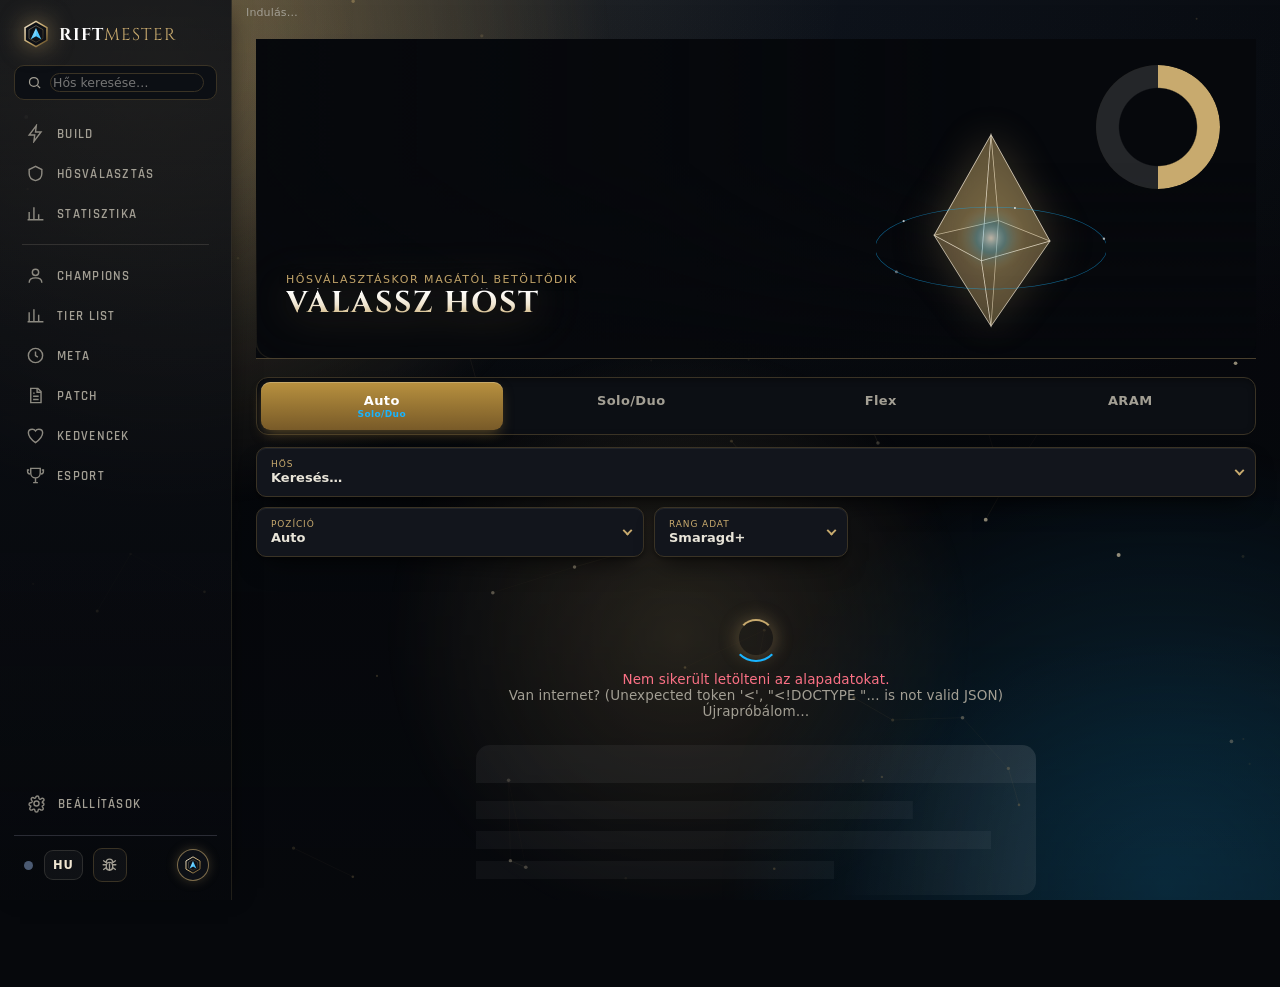
==== commit ca93cb79: "RiftMester 3.32.0" ====
--- a/web/index.html
+++ b/web/index.html
@@ -32,6 +32,8 @@
     <svg viewBox="0 0 24 24" fill="none" stroke="currentColor" stroke-width="1.8"><path d="M4 20V8M10 20V4M16 20v-9M22 20H2"/></svg><span data-i18n>Tier List</span></button>
   <button class="side-btn nav-btn" data-page="meta">
     <svg viewBox="0 0 24 24" fill="none" stroke="currentColor" stroke-width="1.8"><circle cx="12" cy="12" r="9"/><path d="M12 7v5l3 2"/></svg><span data-i18n>Meta</span></button>
+  <button class="side-btn nav-btn" data-page="patch">
+    <svg viewBox="0 0 24 24" fill="none" stroke="currentColor" stroke-width="1.8"><path d="M6 3h9l4 4v14H6z"/><path d="M14 3v5h5M9 13h7M9 17h7M9 9h2"/></svg><span data-i18n>Patch</span></button>
   <button class="side-btn nav-btn" data-page="favorites">
     <svg viewBox="0 0 24 24" fill="none" stroke="currentColor" stroke-width="1.8"><path d="M12 21C5 16 3 11.5 3 8.5 3 5.5 5.5 4 8 4c1.7 0 3.1.9 4 2.3C12.9 4.9 14.3 4 16 4c2.5 0 5 1.5 5 4.5 0 3-2 7.5-9 12.5z"/></svg><span data-i18n>Kedvencek</span></button>
   <button class="side-btn nav-btn" data-page="esport">
@@ -128,6 +130,11 @@
   <div id="metaContent"></div>
 </section>
 
+<!-- ============ PATCH ============ -->
+<section class="page" id="page-patch" hidden>
+  <div id="patchContent"></div>
+</section>
+
 <!-- ============ KEDVENCEK ============ -->
 <section class="page" id="page-favorites" hidden>
   <div id="favContent"></div>
--- a/web/fx.css
+++ b/web/fx.css
@@ -199,14 +199,14 @@
 @property --ang { syntax: "<angle>"; initial-value: 0deg; inherits: false; }
 .hero, .fav.sel, .tier-row:hover, .ch-tile:hover, .try-c:hover { position: relative; }
 .fx-glow { position: relative; }
-.card::after, .kpi::after, .prof::after, .lp-card::after, .summary::after, .hero::before { content: ""; position: absolute; inset: -1px; border-radius: inherit; padding: 1px; pointer-events: none; z-index: 4;
+.summary::after, .hero::before { content: ""; position: absolute; inset: -1px; border-radius: inherit; padding: 1px; pointer-events: none; z-index: 4;
   background: conic-gradient(from var(--ang), transparent 0 62%, rgba(25,180,255,.9) 76%, rgba(240,230,210,.95) 88%, transparent 100%);
   -webkit-mask: linear-gradient(#000 0 0) content-box, linear-gradient(#000 0 0); -webkit-mask-composite: xor; mask-composite: exclude;
   animation: angSpin 6s linear infinite; opacity: .0; transition: opacity .5s; }
-.card:hover::after, .kpi:hover::after, .prof:hover::after, .lp-card:hover::after, .summary:hover::after { opacity: 1; }
+.summary:hover::after { opacity: 1; }
 .hero::before { opacity: .55; border-radius: 0; }
 @keyframes angSpin { to { --ang: 360deg; } }
-body.fx-off .card::after, body.fx-off .kpi::after, body.fx-off .hero::before, body.fx-lite .card::after, body.fx-lite .kpi::after, body.fx-lite .hero::before { animation: none; }
+body.fx-off .summary::after, body.fx-off .hero::before, body.fx-lite .summary::after, body.fx-lite .hero::before { animation: none; }
 
 .tier-row, .crow, .mrow, .try-c, .ch-tile { border: 1px solid rgba(200,170,110,.16) !important; border-radius: 10px; }
 .tier-row:hover, .ch-tile:hover, .try-c:hover { border-color: rgba(230,201,138,.7) !important; }
@@ -284,3 +284,39 @@
 @keyframes introIn { from { opacity: 0; transform: translateY(10px) scale(.96); letter-spacing: .7em; } }
 @keyframes introLine { to { width: 320px; } }
 body.fx-off .fx-intro { display: none; }
+
+/* ================================================================ Patch notes oldal */
+.pn-head { display: flex; justify-content: space-between; align-items: flex-end; gap: 16px; flex-wrap: wrap; margin: 4px 0 14px; }
+.pn-head .ch-title small { font-family: var(--font-d); color: var(--gold-2); letter-spacing: .08em; }
+.pn-chips { display: flex; flex-wrap: wrap; gap: 6px; align-items: center; }
+.pn-chips .ch-chip small { opacity: .6; margin-left: 4px; }
+.pn-bar { display: flex; justify-content: space-between; align-items: center; gap: 12px; flex-wrap: wrap; margin: 10px 0; }
+.pn-search { width: 230px; } .pn-search input { background: none; border: 0; outline: 0; color: var(--text); font: inherit; width: 100%; }
+.pn-warn { padding: 9px 14px; border-radius: 10px; margin: 8px 0; font-size: 12.5px; color: var(--gold-1); border: 1px solid rgba(200,170,110,.35); background: rgba(200,170,110,.08); }
+.pn-sum { display: flex; flex-wrap: wrap; gap: 10px; margin: 6px 0 4px; }
+.pn-sum span { padding: 8px 16px; border-radius: 10px; font: 700 15px "Rajdhani", var(--font); letter-spacing: .06em; border: 1px solid; background: rgba(11,13,19,.7); }
+.pn-sum .up { color: #5fe0a4; border-color: rgba(52,211,153,.45); } .pn-sum .dn { color: #ff7a8c; border-color: rgba(255,90,110,.45); }
+.pn-sum .ad { color: var(--blue-1); border-color: rgba(25,180,255,.45); } .pn-sum .nw { color: var(--gold-2); border-color: rgba(200,170,110,.5); }
+.pn-intro { color: var(--muted); font-size: 13.5px; max-width: 900px; margin: 6px 0 4px; }
+.pn-grid { display: grid; grid-template-columns: repeat(auto-fill, minmax(330px, 1fr)); gap: 12px; margin-top: 12px; align-items: start; }
+.pn-card { border: 1px solid rgba(200,170,110,.2); border-left: 3px solid var(--g4); border-radius: 12px; padding: 12px 14px 8px;
+  background: linear-gradient(160deg, rgba(24,28,38,.85), rgba(11,13,19,.9)); }
+.pn-card.v-buff { border-left-color: #34d399; } .pn-card.v-nerf { border-left-color: #ff5a6e; } .pn-card.v-adjust { border-left-color: var(--b2); } .pn-card.v-new { border-left-color: var(--g2); }
+.pn-card.mine { box-shadow: 0 0 0 1px rgba(230,201,138,.6), 0 0 26px -10px rgba(200,170,110,.6); }
+.pn-card header { display: flex; align-items: center; gap: 10px; margin-bottom: 6px; }
+.pn-card header img { width: 38px; height: 38px; border-radius: 9px; border: 1px solid rgba(200,170,110,.5); }
+.pn-nm { flex: 1; min-width: 0; } .pn-nm h3 { margin: 0; font: 700 16px var(--font-t); letter-spacing: .04em; color: var(--gold-1); } .pn-nm small { color: var(--dim); font-size: 11px; }
+.pn-badge { font: 700 11.5px "Rajdhani", var(--font); letter-spacing: .1em; text-transform: uppercase; padding: 3px 9px; border-radius: 999px; border: 1px solid rgba(200,170,110,.35); color: var(--muted); white-space: nowrap; }
+.v-buff .pn-badge { color: #5fe0a4; border-color: rgba(52,211,153,.5); } .v-nerf .pn-badge { color: #ff7a8c; border-color: rgba(255,90,110,.5); }
+.v-adjust .pn-badge { color: var(--blue-1); border-color: rgba(25,180,255,.5); } .v-new .pn-badge { color: var(--gold-2); }
+.pn-go { width: 28px; height: 28px; border-radius: 8px; border: 1px solid rgba(200,170,110,.4); background: rgba(14,17,23,.8); color: var(--gold-1); cursor: pointer; font-size: 18px; line-height: 1; }
+.pn-go:hover { border-color: var(--gold-2); box-shadow: 0 0 16px -4px rgba(200,170,110,.7); }
+.pn-note { margin: 4px 0 8px; font-size: 12.5px; font-style: italic; color: var(--muted); }
+.pn-card h4 { margin: 8px 0 3px; font: 700 12px "Rajdhani", var(--font); letter-spacing: .12em; text-transform: uppercase; color: var(--g3); }
+.pn-card ul { list-style: none; margin: 0 0 4px; padding: 0; }
+.pn-card li { display: flex; gap: 7px; padding: 3px 0; font-size: 12.5px; line-height: 1.45; color: var(--text); }
+.pn-card li.lv1 { padding-left: 16px; } .pn-card li.lv2 { padding-left: 30px; }
+.pn-card li b { color: var(--gold-1); font-weight: 650; }
+.pn-ar { color: var(--blue-2); margin: 0 3px; font-weight: 700; }
+.pn-d { flex: none; width: 12px; font-style: normal; font-size: 9px; line-height: 1.9; } .pn-d.up { color: #34d399; } .pn-d.dn { color: #ff5a6e; } .pn-d.nw { color: var(--gold-2); }
+.pn-foot { margin-top: 18px; font-size: 12px; } .pn-foot a { color: var(--gold-2); }
